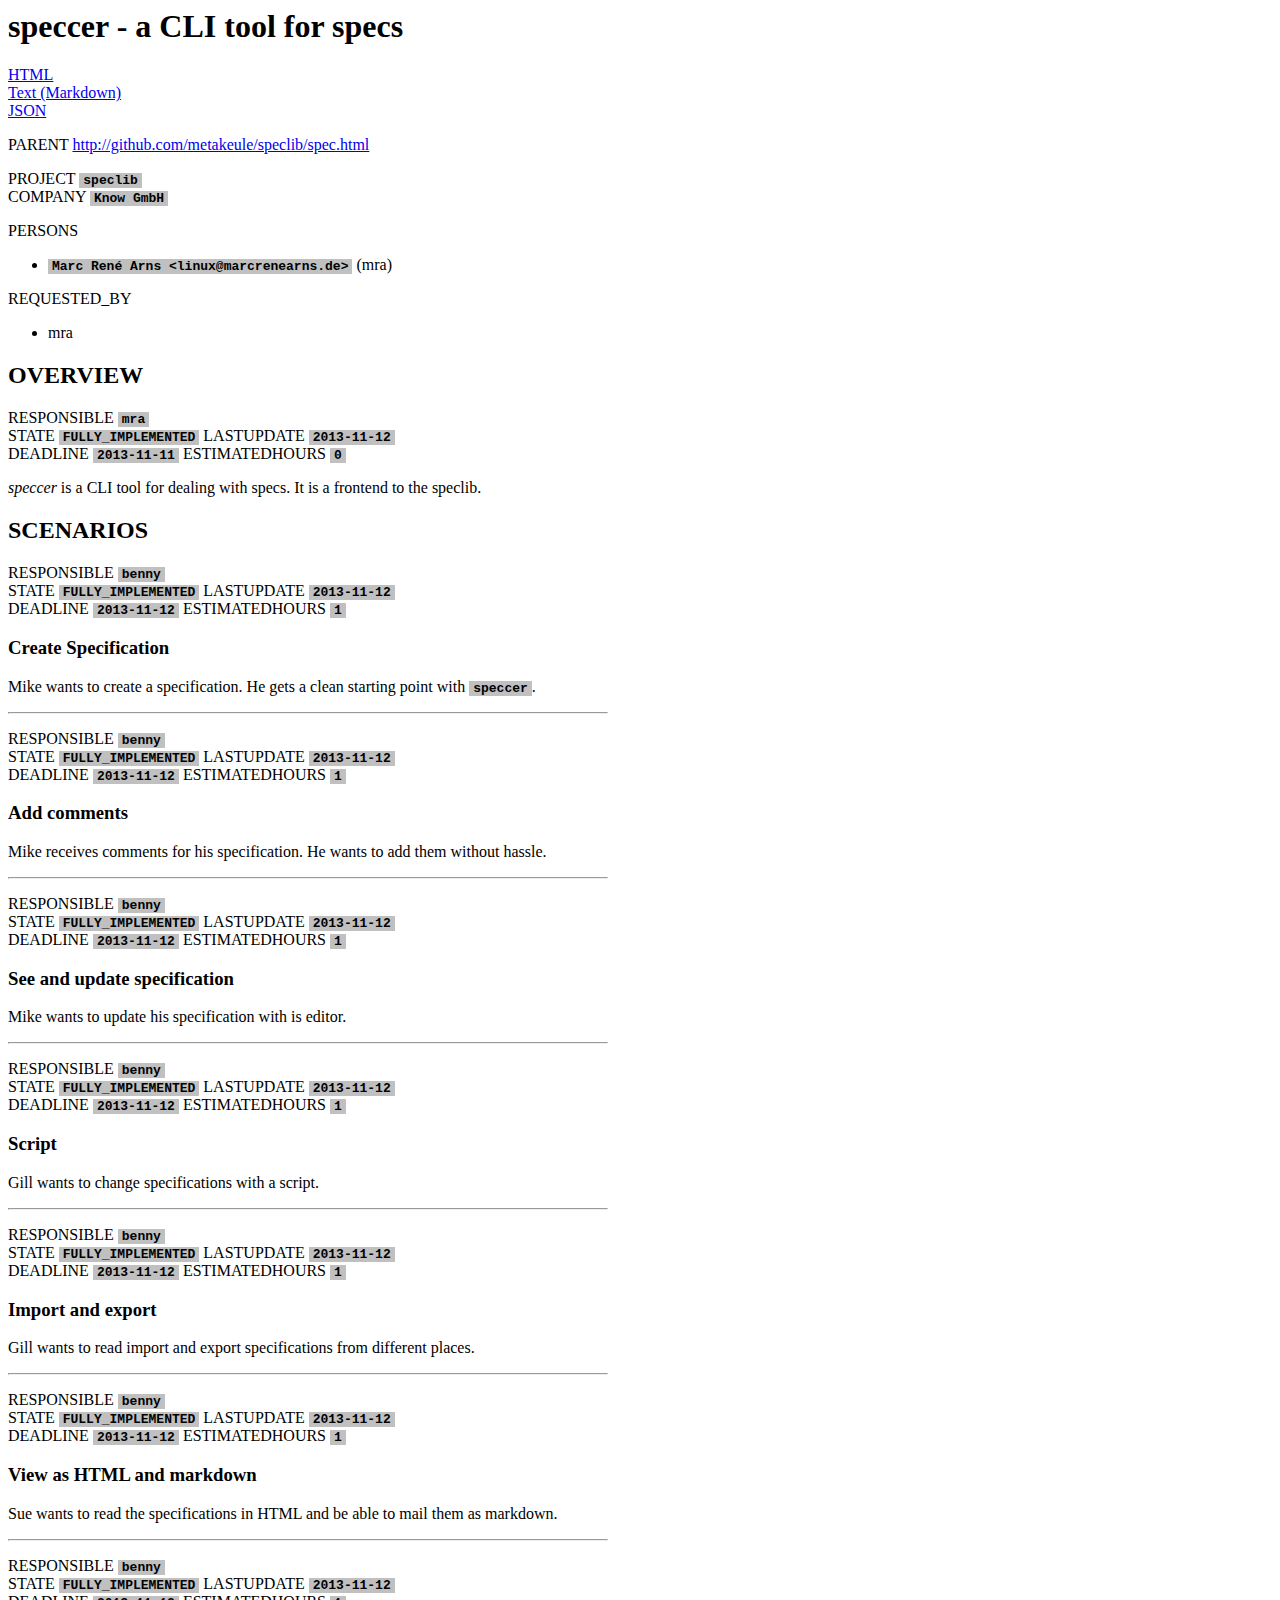
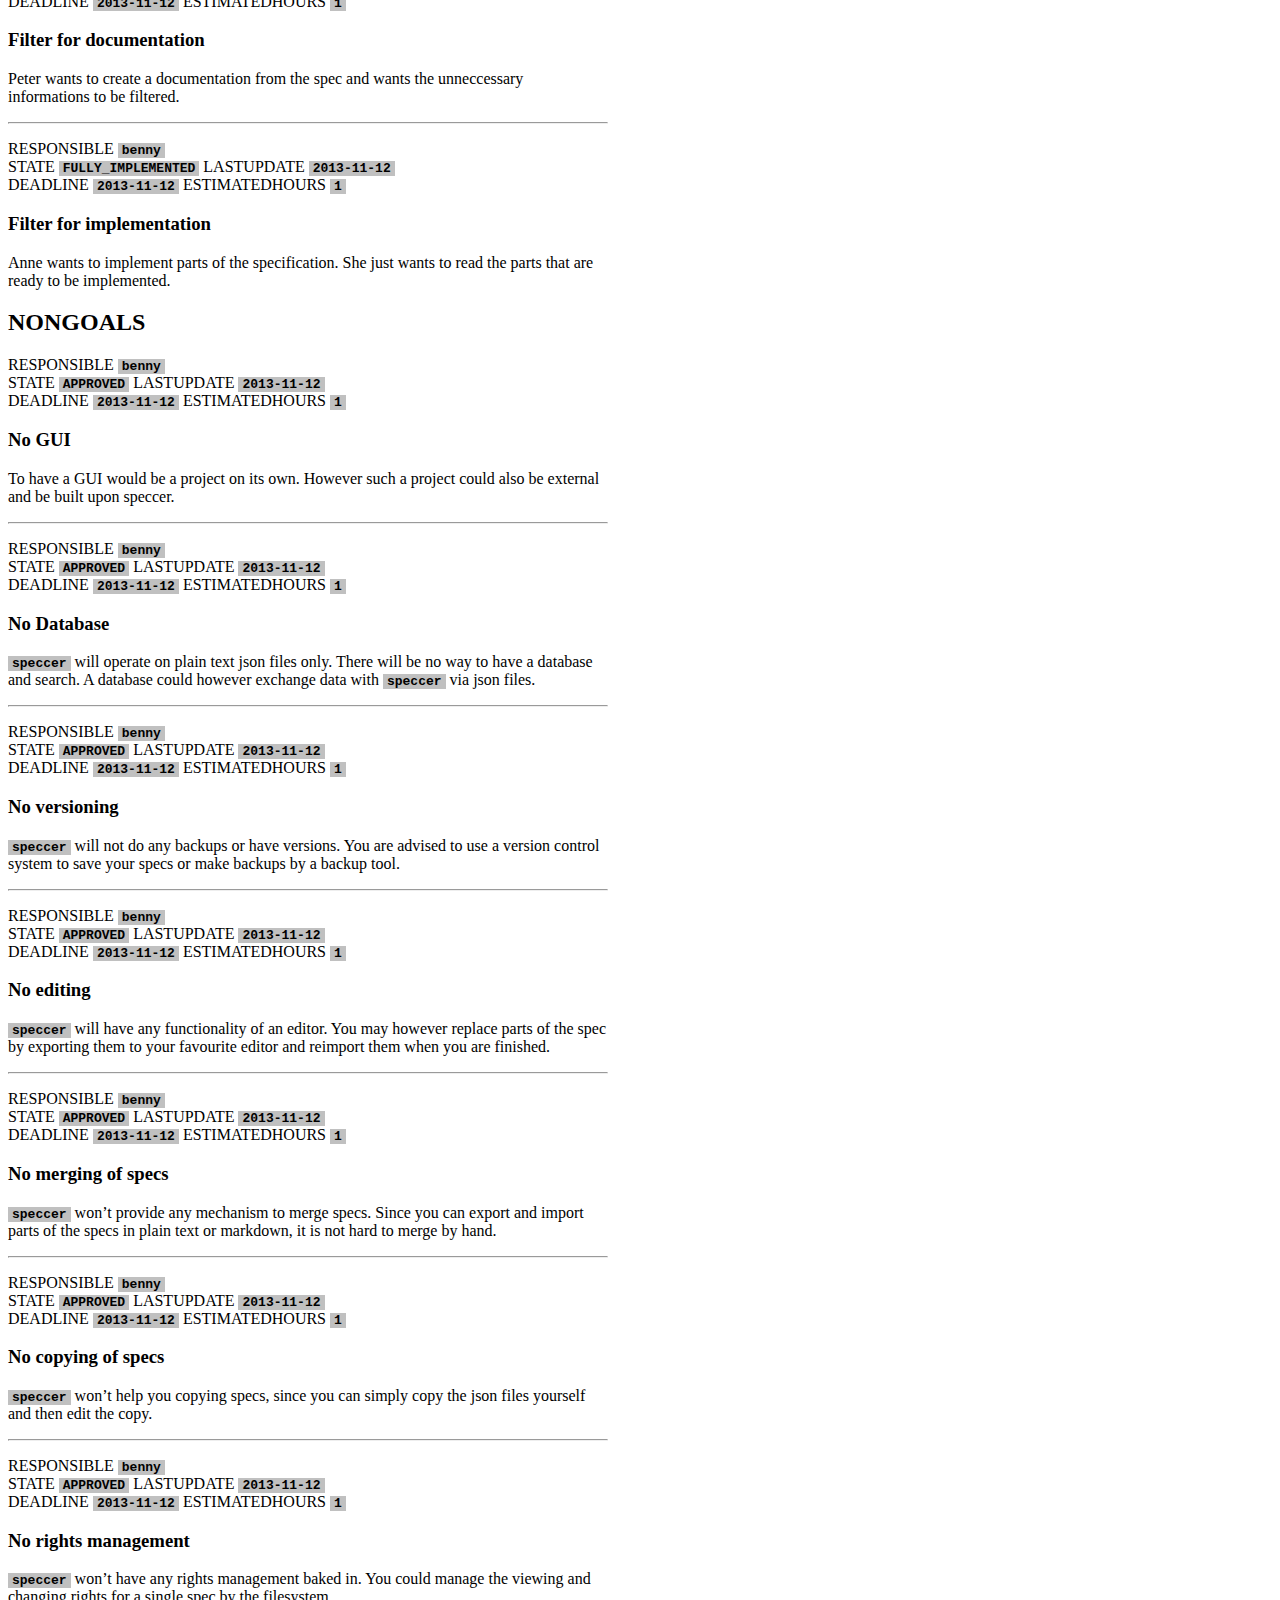
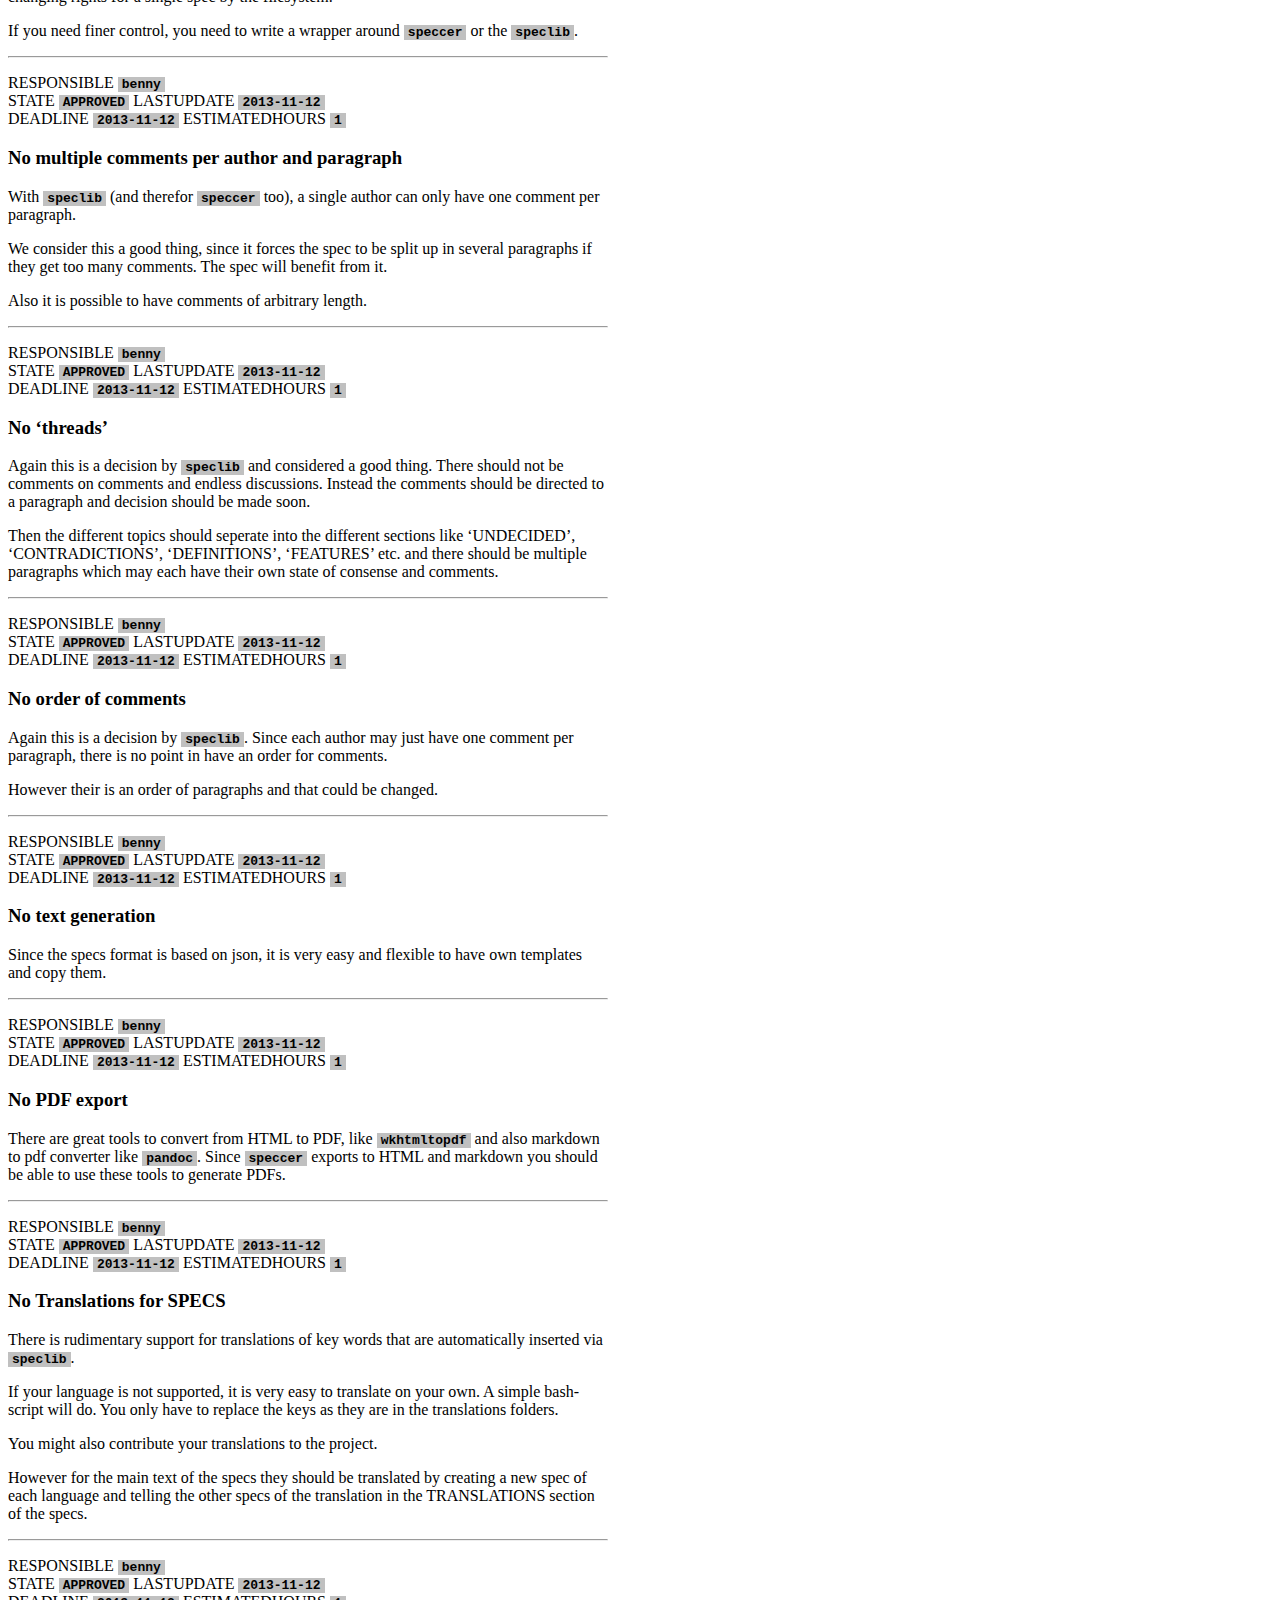
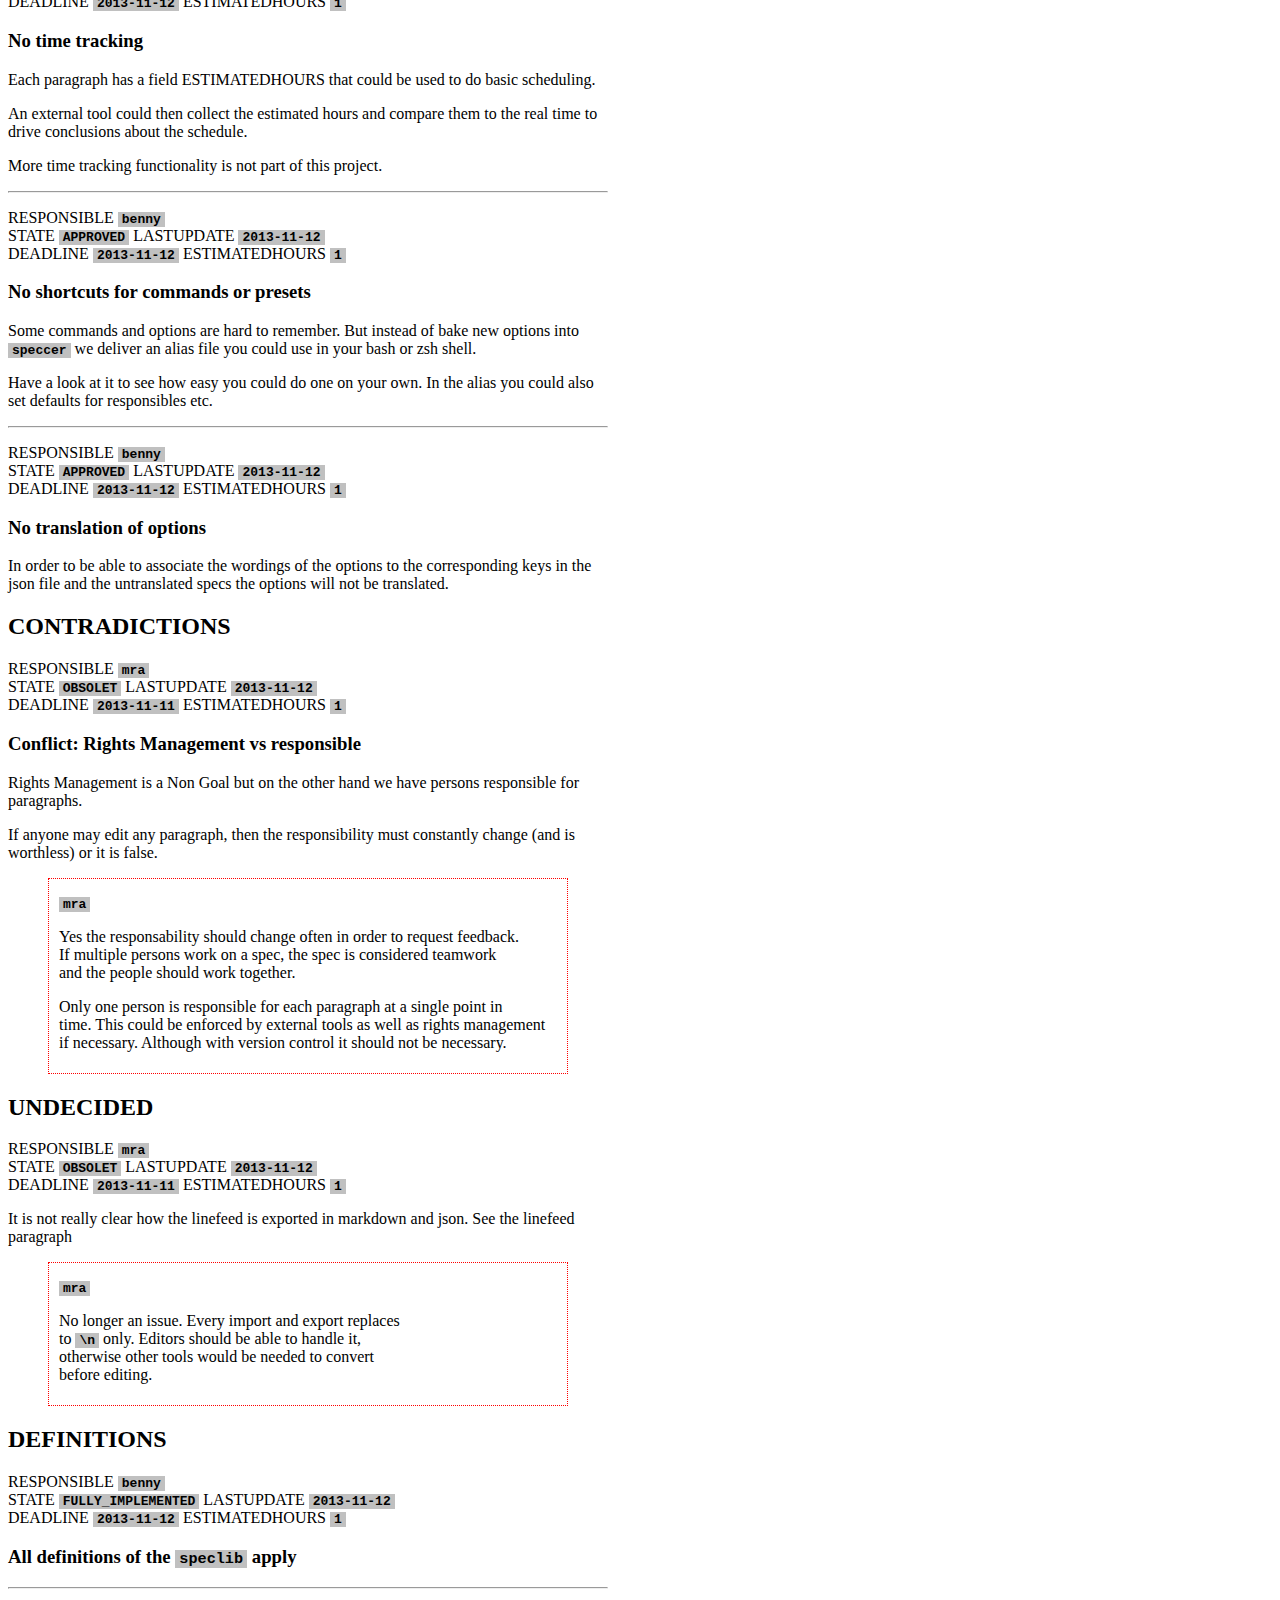
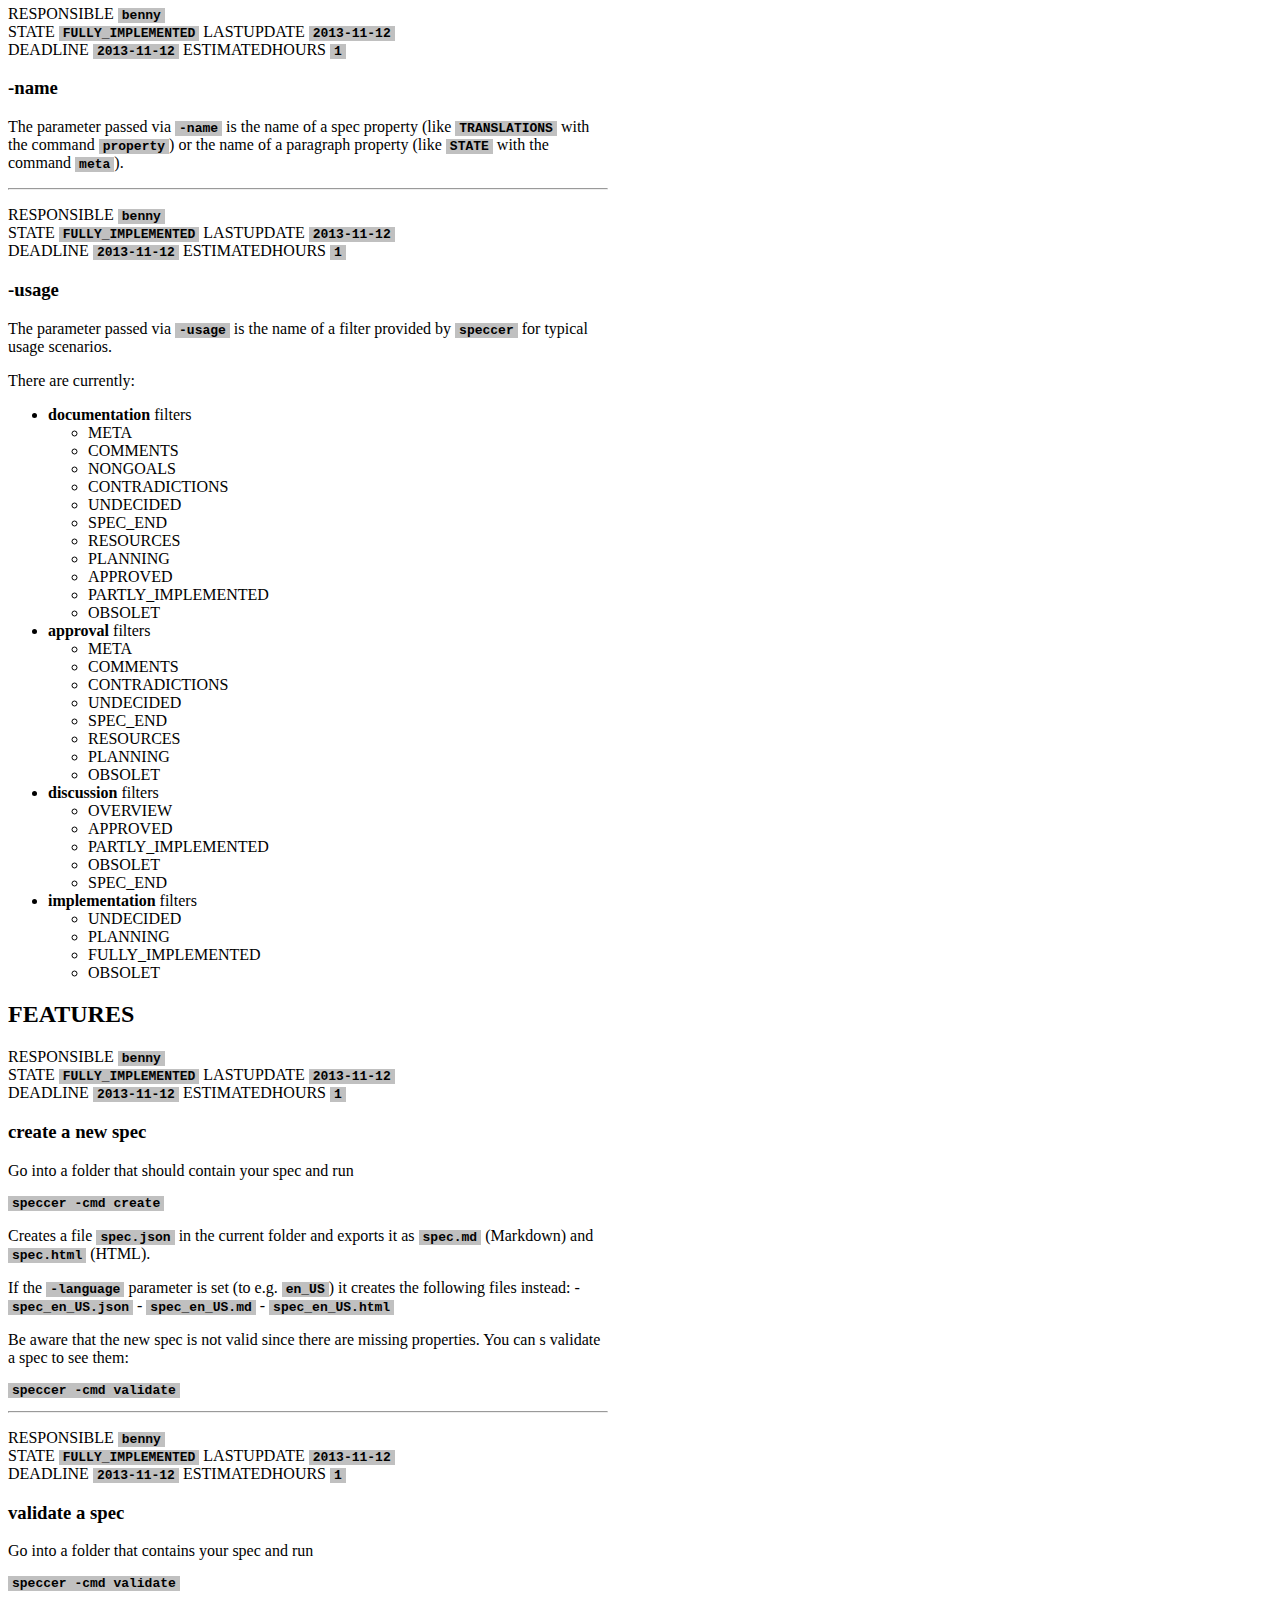
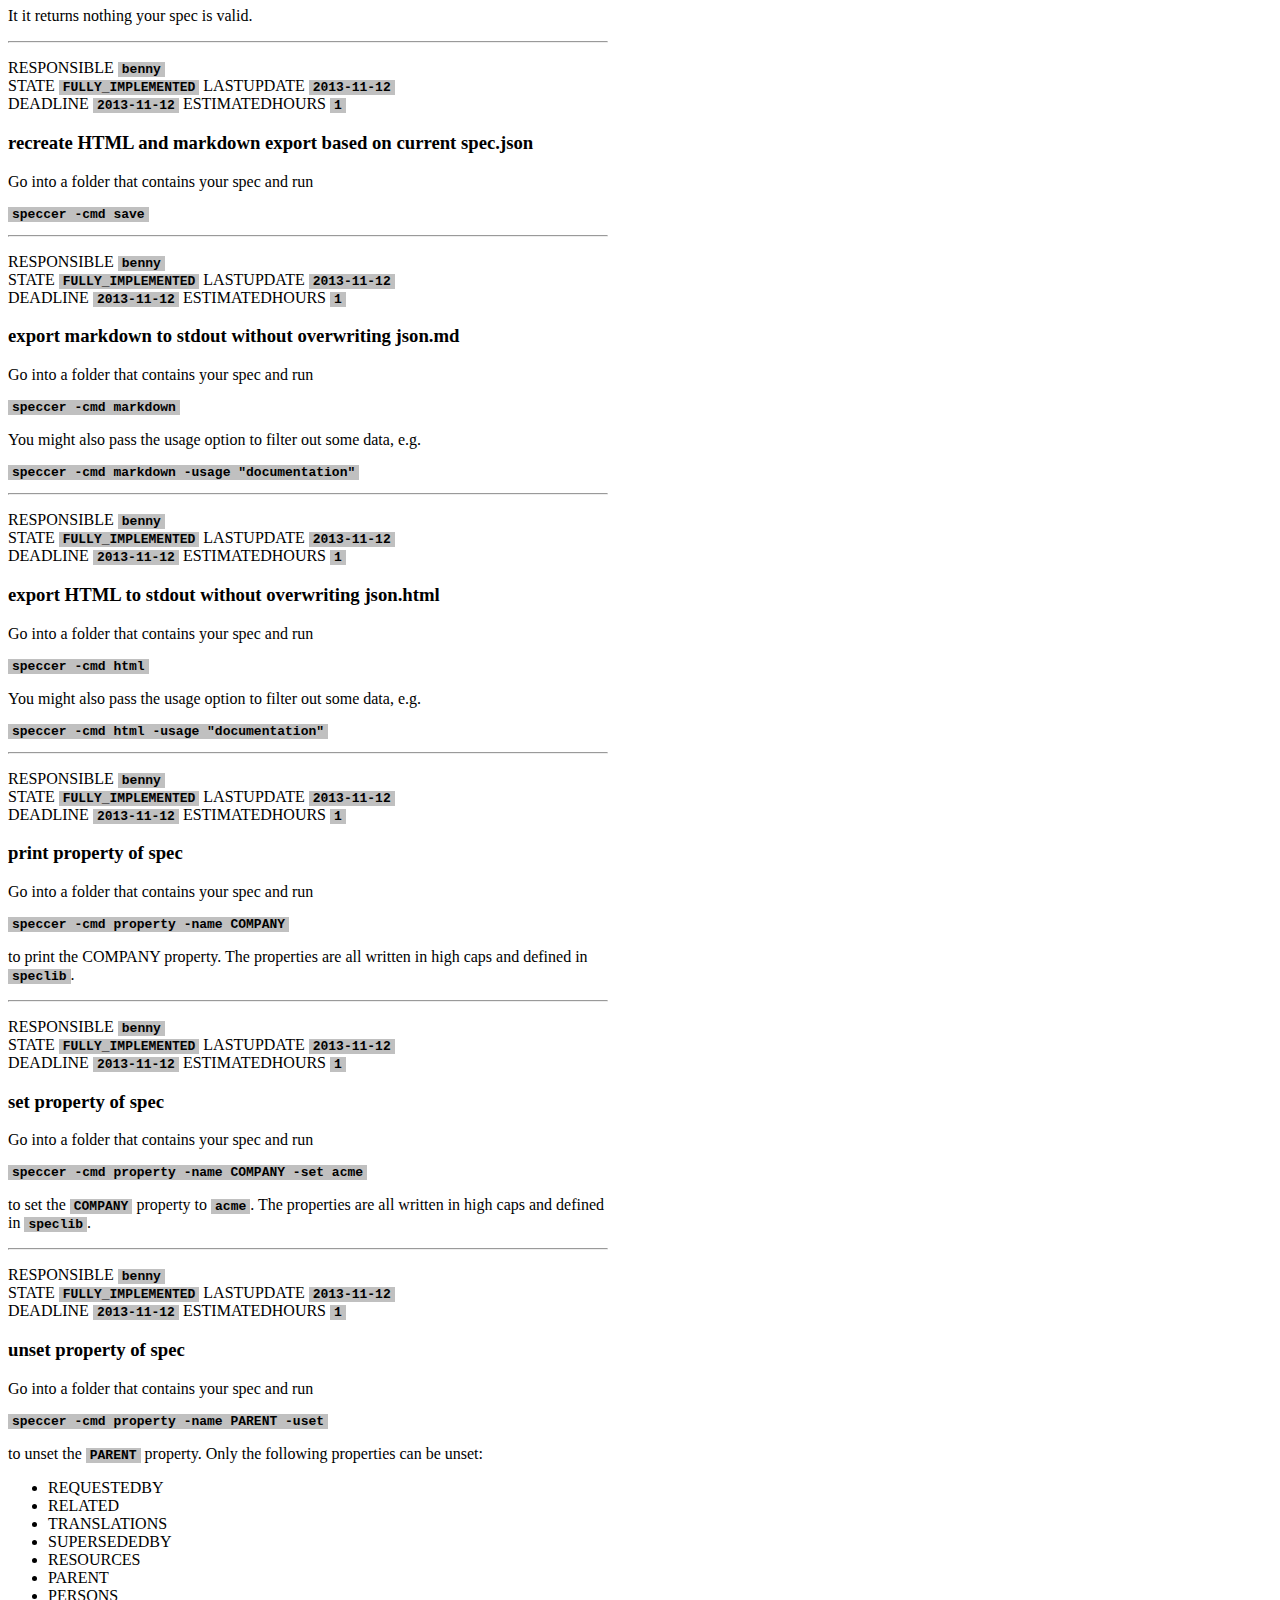
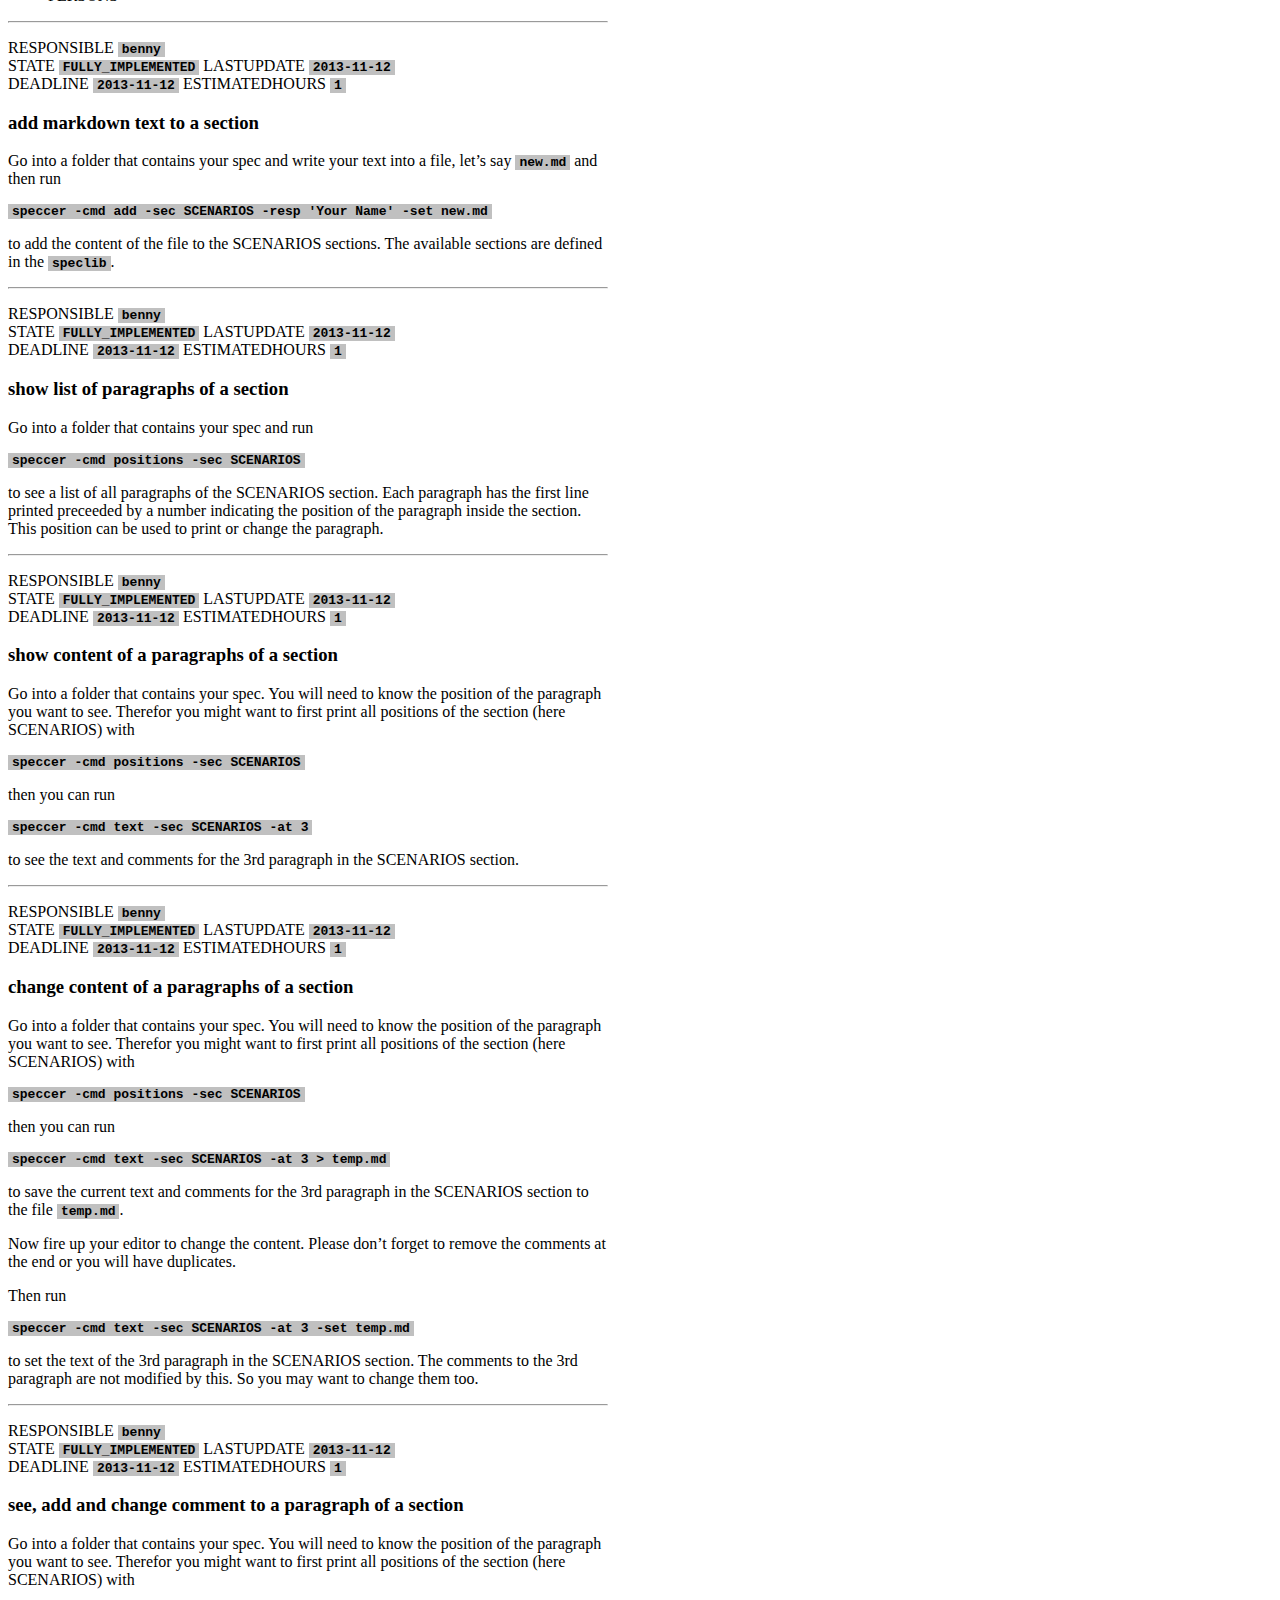
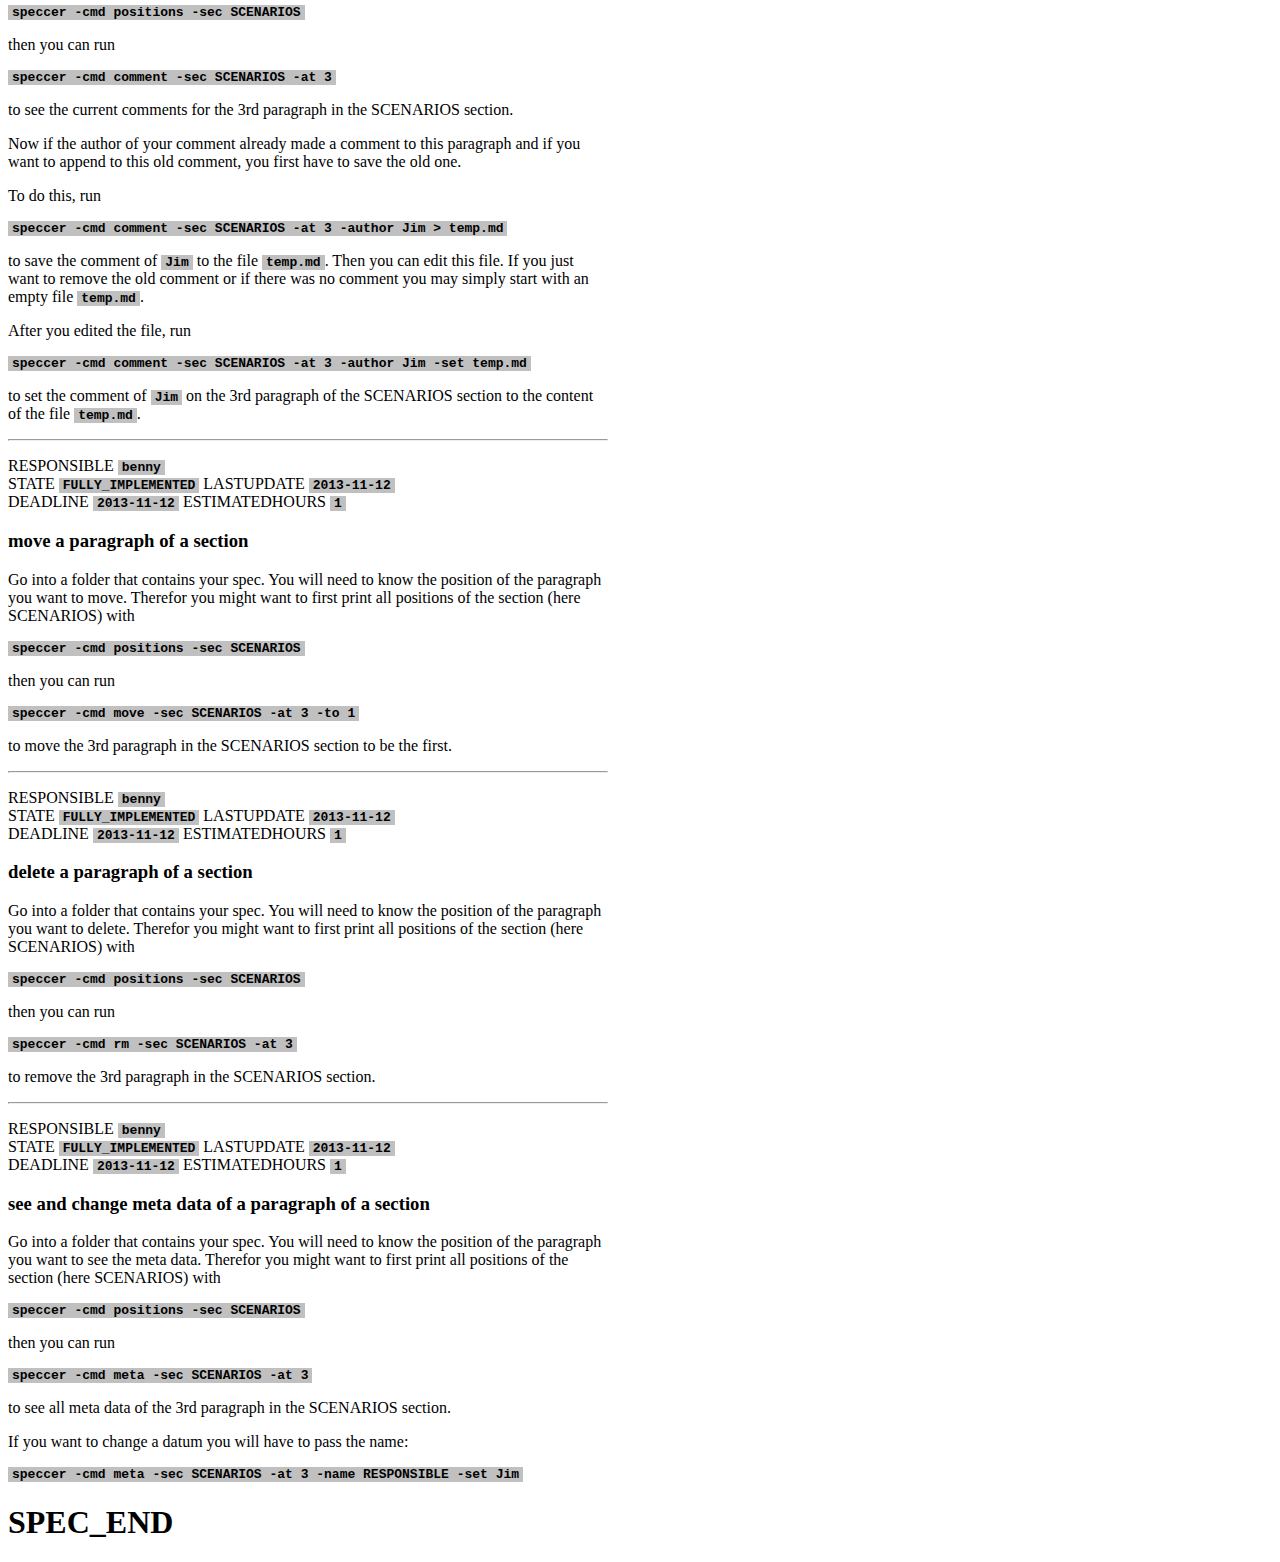
==== spec.html @ ae061327 "first try" ====
<html>
	<head>
		<meta http-equiv="Content-Type" content="text/html; charset=UTF-8" />
		<title>speccer - a CLI tool for specs | Know GmbH</title>
		<style>
.spec-project,
.spec-company,
.spec-responsible,
.spec-state,
.spec-lastupdate,
.spec-deadline,
.spec-estimated-hours {
	overflow: hidden;
	width: 500px;
}

.spec-project p,
.spec-company p,
.spec-responsible p,
.spec-state p,
.spec-lastupdate p,
.spec-deadline p,
.spec-estimated-hours p {
	display: inline-block;
	margin-left: 12px;
	margin-top: 0px;
	margin-bottom: 0px;
	background-color: gray;
	padding-left: 4px;
	padding-right: 4px;
	float: right;
	text-align: right;
}

.spec-paragraph {
	padding: 20px;
	margin-bottom: 10px;
	border: 2px solid black;
}

.spec-state-planning {
	border-color: red;
}

.spec-state-approved {
	border-color: blue;
}

.spec-state-fully_implemented {
	border-color: green;
}

.spec-state-partly_implemented {
	border-color: yellow;
}

.spec-section {
	border: 2px dashed black;
	padding: 15px;
	padding-bottom: 10px;
	margin-top: 20px;
	margin-bottom: 20px;
}

.spec-comments {
	margin-left: 40px;
	margin-right: 30px;
	padding: 5px;
	border: 1px dotted green;
}

.spec-comment-author {
	background-color: gray;
	color: white;
	text-transform: uppercase;
}

.spec-comment {
	border: 2px dotted cyan ;
	margin-bottom: 15px;
}

code {
	background-color: #c0c0c0;
	padding-left: 4px;
	padding-right: 4px;
	font-weight: bold;
}

blockquote {
	border: 1px dotted red;
	padding: 10px;
	padding-top: 2px;
	padding-bottom: 5px;
}

#main {
	width: 600px;
}

.spec-end {
	display: none;
}

.filters {
	list-style: none;
	margin: 0px;
	padding: 0px;
	overflow: hidden;
}

.filters li {
	width: 120px;
	float: left;
	margin-right: 10px;
	color: red;
}

.filters li.show {
	color: green;
}
</style>
	</head>
	<body>
		<div id="main">
		<h1>speccer - a CLI tool for specs</h1>

<p><a href="http://github.com/metakeule/speccer/spec.html">HTML</a><br />
<a href="http://github.com/metakeule/speccer/spec.md">Text (Markdown)</a><br />
<a href="http://github.com/metakeule/speccer/spec.js">JSON</a></p>

<p>PARENT <a href="http://github.com/metakeule/speclib/spec.html">http://github.com/metakeule/speclib/spec.html</a></p>

<p>PROJECT <code>speclib</code><br />
COMPANY <code>Know GmbH</code></p>

<p>PERSONS</p>

<ul>
<li><code>Marc René Arns &lt;linux@marcrenearns.de&gt;</code> (mra)<br /></li>
</ul>

<p>REQUESTED_BY</p>

<ul>
<li>mra<br /></li>
</ul>

<h2>OVERVIEW</h2>

<p>RESPONSIBLE <code>mra</code><br />
STATE <code>FULLY_IMPLEMENTED</code> LASTUPDATE <code>2013-11-12</code><br />
DEADLINE <code>2013-11-11</code> ESTIMATEDHOURS <code>0</code></p>

<p><em>speccer</em> is a CLI tool for dealing with specs.
It is a frontend to the speclib.</p>

<h2>SCENARIOS</h2>

<p>RESPONSIBLE <code>benny</code><br />
STATE <code>FULLY_IMPLEMENTED</code> LASTUPDATE <code>2013-11-12</code><br />
DEADLINE <code>2013-11-12</code> ESTIMATEDHOURS <code>1</code></p>

<h3>Create Specification</h3>

<p>Mike wants to create a specification. He gets a clean
starting point with <code>speccer</code>.</p>

<hr />

<p>RESPONSIBLE <code>benny</code><br />
STATE <code>FULLY_IMPLEMENTED</code> LASTUPDATE <code>2013-11-12</code><br />
DEADLINE <code>2013-11-12</code> ESTIMATEDHOURS <code>1</code></p>

<h3>Add comments</h3>

<p>Mike receives comments for his specification.
He wants to add them without hassle.</p>

<hr />

<p>RESPONSIBLE <code>benny</code><br />
STATE <code>FULLY_IMPLEMENTED</code> LASTUPDATE <code>2013-11-12</code><br />
DEADLINE <code>2013-11-12</code> ESTIMATEDHOURS <code>1</code></p>

<h3>See and update specification</h3>

<p>Mike wants to update his specification with is
editor.</p>

<hr />

<p>RESPONSIBLE <code>benny</code><br />
STATE <code>FULLY_IMPLEMENTED</code> LASTUPDATE <code>2013-11-12</code><br />
DEADLINE <code>2013-11-12</code> ESTIMATEDHOURS <code>1</code></p>

<h3>Script</h3>

<p>Gill wants to change specifications with a script.</p>

<hr />

<p>RESPONSIBLE <code>benny</code><br />
STATE <code>FULLY_IMPLEMENTED</code> LASTUPDATE <code>2013-11-12</code><br />
DEADLINE <code>2013-11-12</code> ESTIMATEDHOURS <code>1</code></p>

<h3>Import and export</h3>

<p>Gill wants to read import and export specifications
from different places.</p>

<hr />

<p>RESPONSIBLE <code>benny</code><br />
STATE <code>FULLY_IMPLEMENTED</code> LASTUPDATE <code>2013-11-12</code><br />
DEADLINE <code>2013-11-12</code> ESTIMATEDHOURS <code>1</code></p>

<h3>View as HTML and markdown</h3>

<p>Sue wants to read the specifications in HTML and
be able to mail them as markdown.</p>

<hr />

<p>RESPONSIBLE <code>benny</code><br />
STATE <code>FULLY_IMPLEMENTED</code> LASTUPDATE <code>2013-11-12</code><br />
DEADLINE <code>2013-11-12</code> ESTIMATEDHOURS <code>1</code></p>

<h3>Filter for documentation</h3>

<p>Peter wants to create a documentation from the spec and
wants the unneccessary informations to be filtered.</p>

<hr />

<p>RESPONSIBLE <code>benny</code><br />
STATE <code>FULLY_IMPLEMENTED</code> LASTUPDATE <code>2013-11-12</code><br />
DEADLINE <code>2013-11-12</code> ESTIMATEDHOURS <code>1</code></p>

<h3>Filter for implementation</h3>

<p>Anne wants to implement parts of the specification.
She just wants to read the parts that are ready
to be implemented.</p>

<h2>NONGOALS</h2>

<p>RESPONSIBLE <code>benny</code><br />
STATE <code>APPROVED</code> LASTUPDATE <code>2013-11-12</code><br />
DEADLINE <code>2013-11-12</code> ESTIMATEDHOURS <code>1</code></p>

<h3>No GUI</h3>

<p>To have a GUI would be a project on its own.
However such a project could also be external and be built upon speccer.</p>

<hr />

<p>RESPONSIBLE <code>benny</code><br />
STATE <code>APPROVED</code> LASTUPDATE <code>2013-11-12</code><br />
DEADLINE <code>2013-11-12</code> ESTIMATEDHOURS <code>1</code></p>

<h3>No Database</h3>

<p><code>speccer</code> will operate on plain text json files only.
There will be no way to have a database and search.
A database could however exchange data with <code>speccer</code>
via json files.</p>

<hr />

<p>RESPONSIBLE <code>benny</code><br />
STATE <code>APPROVED</code> LASTUPDATE <code>2013-11-12</code><br />
DEADLINE <code>2013-11-12</code> ESTIMATEDHOURS <code>1</code></p>

<h3>No versioning</h3>

<p><code>speccer</code> will not do any backups or have versions.
You are advised to use a version control system to save your
specs or make backups by a backup tool.</p>

<hr />

<p>RESPONSIBLE <code>benny</code><br />
STATE <code>APPROVED</code> LASTUPDATE <code>2013-11-12</code><br />
DEADLINE <code>2013-11-12</code> ESTIMATEDHOURS <code>1</code></p>

<h3>No editing</h3>

<p><code>speccer</code> will have any functionality of an editor.
You may however replace parts of the spec by exporting them
to your favourite editor and reimport them when you are finished.</p>

<hr />

<p>RESPONSIBLE <code>benny</code><br />
STATE <code>APPROVED</code> LASTUPDATE <code>2013-11-12</code><br />
DEADLINE <code>2013-11-12</code> ESTIMATEDHOURS <code>1</code></p>

<h3>No merging of specs</h3>

<p><code>speccer</code> won&rsquo;t provide any mechanism to merge specs.
Since you can export and import parts of the specs in
plain text or markdown, it is not hard to merge by hand.</p>

<hr />

<p>RESPONSIBLE <code>benny</code><br />
STATE <code>APPROVED</code> LASTUPDATE <code>2013-11-12</code><br />
DEADLINE <code>2013-11-12</code> ESTIMATEDHOURS <code>1</code></p>

<h3>No copying of specs</h3>

<p><code>speccer</code> won&rsquo;t help you copying specs, since you can simply
copy the json files yourself and then edit the copy.</p>

<hr />

<p>RESPONSIBLE <code>benny</code><br />
STATE <code>APPROVED</code> LASTUPDATE <code>2013-11-12</code><br />
DEADLINE <code>2013-11-12</code> ESTIMATEDHOURS <code>1</code></p>

<h3>No rights management</h3>

<p><code>speccer</code> won&rsquo;t have any rights management baked in.
You could manage the viewing and changing rights for
a single spec by the filesystem.</p>

<p>If you need finer control, you need to write a wrapper
around <code>speccer</code> or the <code>speclib</code>.</p>

<hr />

<p>RESPONSIBLE <code>benny</code><br />
STATE <code>APPROVED</code> LASTUPDATE <code>2013-11-12</code><br />
DEADLINE <code>2013-11-12</code> ESTIMATEDHOURS <code>1</code></p>

<h3>No multiple comments per author and paragraph</h3>

<p>With <code>speclib</code> (and therefor <code>speccer</code> too),
a single author can only have one comment per paragraph.</p>

<p>We consider this a good thing, since it forces the spec
to be split up in several paragraphs if they get too many
comments. The spec will benefit from it.</p>

<p>Also it is possible to have comments of arbitrary length.</p>

<hr />

<p>RESPONSIBLE <code>benny</code><br />
STATE <code>APPROVED</code> LASTUPDATE <code>2013-11-12</code><br />
DEADLINE <code>2013-11-12</code> ESTIMATEDHOURS <code>1</code></p>

<h3>No &lsquo;threads&rsquo;</h3>

<p>Again this is a decision by <code>speclib</code> and considered a good
thing. There should not be comments on comments and endless
discussions. Instead the comments should be directed to a
paragraph and decision should be made soon.</p>

<p>Then the different topics should seperate into the different
sections like &lsquo;UNDECIDED&rsquo;, &lsquo;CONTRADICTIONS&rsquo;, &lsquo;DEFINITIONS&rsquo;,
&lsquo;FEATURES&rsquo; etc. and there should be multiple paragraphs
which may each have their own state of consense and comments.</p>

<hr />

<p>RESPONSIBLE <code>benny</code><br />
STATE <code>APPROVED</code> LASTUPDATE <code>2013-11-12</code><br />
DEADLINE <code>2013-11-12</code> ESTIMATEDHOURS <code>1</code></p>

<h3>No order of comments</h3>

<p>Again this is a decision by <code>speclib</code>.
Since each author may just have one comment per paragraph,
there is no point in have an order for comments.</p>

<p>However their is an order of paragraphs and that could
be changed.</p>

<hr />

<p>RESPONSIBLE <code>benny</code><br />
STATE <code>APPROVED</code> LASTUPDATE <code>2013-11-12</code><br />
DEADLINE <code>2013-11-12</code> ESTIMATEDHOURS <code>1</code></p>

<h3>No text generation</h3>

<p>Since the specs format is based on json, it is very easy
and flexible to have own templates and copy them.</p>

<hr />

<p>RESPONSIBLE <code>benny</code><br />
STATE <code>APPROVED</code> LASTUPDATE <code>2013-11-12</code><br />
DEADLINE <code>2013-11-12</code> ESTIMATEDHOURS <code>1</code></p>

<h3>No PDF export</h3>

<p>There are great tools to convert from HTML to PDF, like <code>wkhtmltopdf</code> and
also markdown to pdf converter like <code>pandoc</code>. Since <code>speccer</code> exports
to HTML and markdown you should be able to use these tools to generate
PDFs.</p>

<hr />

<p>RESPONSIBLE <code>benny</code><br />
STATE <code>APPROVED</code> LASTUPDATE <code>2013-11-12</code><br />
DEADLINE <code>2013-11-12</code> ESTIMATEDHOURS <code>1</code></p>

<h3>No Translations for SPECS</h3>

<p>There is rudimentary support for translations of key words that
are automatically inserted via <code>speclib</code>.</p>

<p>If your language is not supported, it is very easy to translate
on your own. A simple bash-script will do. You only have to
replace the keys as they are in the translations folders.</p>

<p>You might also contribute your translations to the project.</p>

<p>However for the main text of the specs they should be translated
by creating a new spec of each language and telling the other
specs of the translation in the TRANSLATIONS section of the specs.</p>

<hr />

<p>RESPONSIBLE <code>benny</code><br />
STATE <code>APPROVED</code> LASTUPDATE <code>2013-11-12</code><br />
DEADLINE <code>2013-11-12</code> ESTIMATEDHOURS <code>1</code></p>

<h3>No time tracking</h3>

<p>Each paragraph has a field ESTIMATEDHOURS that could be used to
do basic scheduling.</p>

<p>An external tool could then collect the estimated hours and compare
them to the real time to drive conclusions about the schedule.</p>

<p>More time tracking functionality is not part of this project.</p>

<hr />

<p>RESPONSIBLE <code>benny</code><br />
STATE <code>APPROVED</code> LASTUPDATE <code>2013-11-12</code><br />
DEADLINE <code>2013-11-12</code> ESTIMATEDHOURS <code>1</code></p>

<h3>No shortcuts for commands or presets</h3>

<p>Some commands and options are hard to remember.
But instead of bake new options into <code>speccer</code> we
deliver an alias file you could use in your bash or zsh shell.</p>

<p>Have a look at it to see how easy you could do one on your own.
In the alias you could also set defaults for responsibles etc.</p>

<hr />

<p>RESPONSIBLE <code>benny</code><br />
STATE <code>APPROVED</code> LASTUPDATE <code>2013-11-12</code><br />
DEADLINE <code>2013-11-12</code> ESTIMATEDHOURS <code>1</code></p>

<h3>No translation of options</h3>

<p>In order to be able to associate the wordings of the options
to the corresponding keys in the json file and the untranslated
specs the options will not be translated.</p>

<h2>CONTRADICTIONS</h2>

<p>RESPONSIBLE <code>mra</code><br />
STATE <code>OBSOLET</code> LASTUPDATE <code>2013-11-12</code><br />
DEADLINE <code>2013-11-11</code> ESTIMATEDHOURS <code>1</code></p>

<h3>Conflict: Rights Management vs responsible</h3>

<p>Rights Management is a Non Goal but on the other hand we have
persons responsible for paragraphs.</p>

<p>If anyone may edit any paragraph, then the responsibility
must constantly change (and is worthless) or it is false.</p>

<blockquote>
<p><code>mra</code></p>

<p>Yes the responsability should change often in order to request feedback.<br />
If multiple persons work on a spec, the spec is considered teamwork<br />
and the people should work together.</p>

<p>Only one person is responsible for each paragraph at a single point in<br />
time. This could be enforced by external tools as well as rights management<br />
if necessary. Although with version control it should not be necessary.</p>
</blockquote>

<h2>UNDECIDED</h2>

<p>RESPONSIBLE <code>mra</code><br />
STATE <code>OBSOLET</code> LASTUPDATE <code>2013-11-12</code><br />
DEADLINE <code>2013-11-11</code> ESTIMATEDHOURS <code>1</code></p>

<p>It is not really clear how the linefeed is
exported in markdown and json.
See the linefeed paragraph</p>

<blockquote>
<p><code>mra</code></p>

<p>No longer an issue. Every import and export replaces<br />
to <code>\n</code> only. Editors should be able to handle it,<br />
otherwise other tools would be needed to convert<br />
before editing.</p>
</blockquote>

<h2>DEFINITIONS</h2>

<p>RESPONSIBLE <code>benny</code><br />
STATE <code>FULLY_IMPLEMENTED</code> LASTUPDATE <code>2013-11-12</code><br />
DEADLINE <code>2013-11-12</code> ESTIMATEDHOURS <code>1</code></p>

<h3>All definitions of the <code>speclib</code> apply</h3>

<hr />

<p>RESPONSIBLE <code>benny</code><br />
STATE <code>FULLY_IMPLEMENTED</code> LASTUPDATE <code>2013-11-12</code><br />
DEADLINE <code>2013-11-12</code> ESTIMATEDHOURS <code>1</code></p>

<h3>-name</h3>

<p>The parameter passed via <code>-name</code> is the name of a spec property (like
<code>TRANSLATIONS</code> with the command <code>property</code>) or the name of a paragraph
property (like <code>STATE</code> with the command <code>meta</code>).</p>

<hr />

<p>RESPONSIBLE <code>benny</code><br />
STATE <code>FULLY_IMPLEMENTED</code> LASTUPDATE <code>2013-11-12</code><br />
DEADLINE <code>2013-11-12</code> ESTIMATEDHOURS <code>1</code></p>

<h3>-usage</h3>

<p>The parameter passed via <code>-usage</code> is the name of a filter provided by
<code>speccer</code> for typical usage scenarios.</p>

<p>There are currently:</p>

<ul>
<li><strong>documentation</strong> filters

<ul>
<li>META</li>
<li>COMMENTS</li>
<li>NONGOALS</li>
<li>CONTRADICTIONS</li>
<li>UNDECIDED</li>
<li>SPEC_END</li>
<li>RESOURCES</li>
<li>PLANNING</li>
<li>APPROVED</li>
<li>PARTLY_IMPLEMENTED</li>
<li>OBSOLET</li>
</ul></li>
<li><strong>approval</strong> filters

<ul>
<li>META</li>
<li>COMMENTS</li>
<li>CONTRADICTIONS</li>
<li>UNDECIDED</li>
<li>SPEC_END</li>
<li>RESOURCES</li>
<li>PLANNING</li>
<li>OBSOLET</li>
</ul></li>
<li><strong>discussion</strong> filters

<ul>
<li>OVERVIEW</li>
<li>APPROVED</li>
<li>PARTLY_IMPLEMENTED</li>
<li>OBSOLET</li>
<li>SPEC_END</li>
</ul></li>
<li><strong>implementation</strong> filters

<ul>
<li>UNDECIDED</li>
<li>PLANNING</li>
<li>FULLY_IMPLEMENTED</li>
<li>OBSOLET</li>
</ul></li>
</ul>

<h2>FEATURES</h2>

<p>RESPONSIBLE <code>benny</code><br />
STATE <code>FULLY_IMPLEMENTED</code> LASTUPDATE <code>2013-11-12</code><br />
DEADLINE <code>2013-11-12</code> ESTIMATEDHOURS <code>1</code></p>

<h3>create a new spec</h3>

<p>Go into a folder that should contain your spec and run</p>

<pre><code>speccer -cmd create
</code></pre>

<p>Creates a file <code>spec.json</code> in the current folder and exports it
as <code>spec.md</code> (Markdown) and <code>spec.html</code> (HTML).</p>

<p>If the <code>-language</code> parameter is set (to e.g. <code>en_US</code>) it creates
the following files instead:
- <code>spec_en_US.json</code>
- <code>spec_en_US.md</code>
- <code>spec_en_US.html</code></p>

<p>Be aware that the new spec is not valid since there are missing
properties. You can s validate a spec to see them:</p>

<pre><code>speccer -cmd validate
</code></pre>

<hr />

<p>RESPONSIBLE <code>benny</code><br />
STATE <code>FULLY_IMPLEMENTED</code> LASTUPDATE <code>2013-11-12</code><br />
DEADLINE <code>2013-11-12</code> ESTIMATEDHOURS <code>1</code></p>

<h3>validate a spec</h3>

<p>Go into a folder that contains your spec and run</p>

<pre><code>speccer -cmd validate
</code></pre>

<p>It it returns nothing your spec is valid.</p>

<hr />

<p>RESPONSIBLE <code>benny</code><br />
STATE <code>FULLY_IMPLEMENTED</code> LASTUPDATE <code>2013-11-12</code><br />
DEADLINE <code>2013-11-12</code> ESTIMATEDHOURS <code>1</code></p>

<h3>recreate HTML and markdown export based on current spec.json</h3>

<p>Go into a folder that contains your spec and run</p>

<pre><code>speccer -cmd save
</code></pre>

<hr />

<p>RESPONSIBLE <code>benny</code><br />
STATE <code>FULLY_IMPLEMENTED</code> LASTUPDATE <code>2013-11-12</code><br />
DEADLINE <code>2013-11-12</code> ESTIMATEDHOURS <code>1</code></p>

<h3>export markdown to stdout without overwriting json.md</h3>

<p>Go into a folder that contains your spec and run</p>

<pre><code>speccer -cmd markdown
</code></pre>

<p>You might also pass the usage option to filter out some data, e.g.</p>

<pre><code>speccer -cmd markdown -usage &quot;documentation&quot;
</code></pre>

<hr />

<p>RESPONSIBLE <code>benny</code><br />
STATE <code>FULLY_IMPLEMENTED</code> LASTUPDATE <code>2013-11-12</code><br />
DEADLINE <code>2013-11-12</code> ESTIMATEDHOURS <code>1</code></p>

<h3>export HTML to stdout without overwriting json.html</h3>

<p>Go into a folder that contains your spec and run</p>

<pre><code>speccer -cmd html
</code></pre>

<p>You might also pass the usage option to filter out some data, e.g.</p>

<pre><code>speccer -cmd html -usage &quot;documentation&quot;
</code></pre>

<hr />

<p>RESPONSIBLE <code>benny</code><br />
STATE <code>FULLY_IMPLEMENTED</code> LASTUPDATE <code>2013-11-12</code><br />
DEADLINE <code>2013-11-12</code> ESTIMATEDHOURS <code>1</code></p>

<h3>print property of spec</h3>

<p>Go into a folder that contains your spec and run</p>

<pre><code>speccer -cmd property -name COMPANY
</code></pre>

<p>to print the COMPANY property. The properties are
all written in high caps and defined in <code>speclib</code>.</p>

<hr />

<p>RESPONSIBLE <code>benny</code><br />
STATE <code>FULLY_IMPLEMENTED</code> LASTUPDATE <code>2013-11-12</code><br />
DEADLINE <code>2013-11-12</code> ESTIMATEDHOURS <code>1</code></p>

<h3>set property of spec</h3>

<p>Go into a folder that contains your spec and run</p>

<pre><code>speccer -cmd property -name COMPANY -set acme
</code></pre>

<p>to set the <code>COMPANY</code> property to <code>acme</code>. The properties are
all written in high caps and defined in <code>speclib</code>.</p>

<hr />

<p>RESPONSIBLE <code>benny</code><br />
STATE <code>FULLY_IMPLEMENTED</code> LASTUPDATE <code>2013-11-12</code><br />
DEADLINE <code>2013-11-12</code> ESTIMATEDHOURS <code>1</code></p>

<h3>unset property of spec</h3>

<p>Go into a folder that contains your spec and run</p>

<pre><code>speccer -cmd property -name PARENT -uset
</code></pre>

<p>to unset the <code>PARENT</code> property. Only the following properties can
be unset:</p>

<ul>
<li>REQUESTEDBY</li>
<li>RELATED</li>
<li>TRANSLATIONS</li>
<li>SUPERSEDEDBY</li>
<li>RESOURCES</li>
<li>PARENT</li>
<li>PERSONS</li>
</ul>

<hr />

<p>RESPONSIBLE <code>benny</code><br />
STATE <code>FULLY_IMPLEMENTED</code> LASTUPDATE <code>2013-11-12</code><br />
DEADLINE <code>2013-11-12</code> ESTIMATEDHOURS <code>1</code></p>

<h3>add markdown text to a section</h3>

<p>Go into a folder that contains your spec and write your text
into a file, let&rsquo;s say <code>new.md</code> and then run</p>

<pre><code>speccer -cmd add -sec SCENARIOS -resp 'Your Name' -set new.md
</code></pre>

<p>to add the content of the file to the SCENARIOS sections.
The available sections are defined in the <code>speclib</code>.</p>

<hr />

<p>RESPONSIBLE <code>benny</code><br />
STATE <code>FULLY_IMPLEMENTED</code> LASTUPDATE <code>2013-11-12</code><br />
DEADLINE <code>2013-11-12</code> ESTIMATEDHOURS <code>1</code></p>

<h3>show list of paragraphs of a section</h3>

<p>Go into a folder that contains your spec and run</p>

<pre><code>speccer -cmd positions -sec SCENARIOS
</code></pre>

<p>to see a list of all paragraphs of the SCENARIOS section.
Each paragraph has the first line printed preceeded by
a number indicating the position of the paragraph inside
the section. This position can be used to print or change
the paragraph.</p>

<hr />

<p>RESPONSIBLE <code>benny</code><br />
STATE <code>FULLY_IMPLEMENTED</code> LASTUPDATE <code>2013-11-12</code><br />
DEADLINE <code>2013-11-12</code> ESTIMATEDHOURS <code>1</code></p>

<h3>show content of a paragraphs of a section</h3>

<p>Go into a folder that contains your spec.
You will need to know the position of the paragraph
you want to see. Therefor you might want to first
print all positions of the section (here SCENARIOS)
with</p>

<pre><code>speccer -cmd positions -sec SCENARIOS
</code></pre>

<p>then you can run</p>

<pre><code>speccer -cmd text -sec SCENARIOS -at 3
</code></pre>

<p>to see the text and comments for the 3rd paragraph in the
SCENARIOS section.</p>

<hr />

<p>RESPONSIBLE <code>benny</code><br />
STATE <code>FULLY_IMPLEMENTED</code> LASTUPDATE <code>2013-11-12</code><br />
DEADLINE <code>2013-11-12</code> ESTIMATEDHOURS <code>1</code></p>

<h3>change content of a paragraphs of a section</h3>

<p>Go into a folder that contains your spec.
You will need to know the position of the paragraph
you want to see. Therefor you might want to first
print all positions of the section (here SCENARIOS)
with</p>

<pre><code>speccer -cmd positions -sec SCENARIOS
</code></pre>

<p>then you can run</p>

<pre><code>speccer -cmd text -sec SCENARIOS -at 3 &gt; temp.md
</code></pre>

<p>to save the current text and comments for the 3rd paragraph in the
SCENARIOS section to the file <code>temp.md</code>.</p>

<p>Now fire up your editor to change the content. Please don&rsquo;t forget to
remove the comments at the end or you will have duplicates.</p>

<p>Then run</p>

<pre><code>speccer -cmd text -sec SCENARIOS -at 3 -set temp.md
</code></pre>

<p>to set the text of the 3rd paragraph in the SCENARIOS section.
The comments to the 3rd paragraph are not modified by this.
So you may want to change them too.</p>

<hr />

<p>RESPONSIBLE <code>benny</code><br />
STATE <code>FULLY_IMPLEMENTED</code> LASTUPDATE <code>2013-11-12</code><br />
DEADLINE <code>2013-11-12</code> ESTIMATEDHOURS <code>1</code></p>

<h3>see, add and change comment to a paragraph of a section</h3>

<p>Go into a folder that contains your spec.
You will need to know the position of the paragraph
you want to see. Therefor you might want to first
print all positions of the section (here SCENARIOS)
with</p>

<pre><code>speccer -cmd positions -sec SCENARIOS
</code></pre>

<p>then you can run</p>

<pre><code>speccer -cmd comment -sec SCENARIOS -at 3
</code></pre>

<p>to see the current comments for the 3rd paragraph in the
SCENARIOS section.</p>

<p>Now if the author of your comment already made a comment to
this paragraph and if you want to append to this old comment,
you first have to save the old one.</p>

<p>To do this, run</p>

<pre><code>speccer -cmd comment -sec SCENARIOS -at 3 -author Jim &gt; temp.md
</code></pre>

<p>to save the comment of <code>Jim</code> to the file <code>temp.md</code>. Then you can edit this
file. If you just want to remove the old comment or if there was no
comment you may simply start with an empty file <code>temp.md</code>.</p>

<p>After you edited the file, run</p>

<pre><code>speccer -cmd comment -sec SCENARIOS -at 3 -author Jim -set temp.md
</code></pre>

<p>to set the comment of <code>Jim</code> on the 3rd paragraph of the SCENARIOS section
to the content of the file <code>temp.md</code>.</p>

<hr />

<p>RESPONSIBLE <code>benny</code><br />
STATE <code>FULLY_IMPLEMENTED</code> LASTUPDATE <code>2013-11-12</code><br />
DEADLINE <code>2013-11-12</code> ESTIMATEDHOURS <code>1</code></p>

<h3>move a paragraph of a section</h3>

<p>Go into a folder that contains your spec.
You will need to know the position of the paragraph
you want to move. Therefor you might want to first
print all positions of the section (here SCENARIOS)
with</p>

<pre><code>speccer -cmd positions -sec SCENARIOS
</code></pre>

<p>then you can run</p>

<pre><code>speccer -cmd move -sec SCENARIOS -at 3 -to 1
</code></pre>

<p>to move the 3rd paragraph in the SCENARIOS section to be the first.</p>

<hr />

<p>RESPONSIBLE <code>benny</code><br />
STATE <code>FULLY_IMPLEMENTED</code> LASTUPDATE <code>2013-11-12</code><br />
DEADLINE <code>2013-11-12</code> ESTIMATEDHOURS <code>1</code></p>

<h3>delete a paragraph of a section</h3>

<p>Go into a folder that contains your spec.
You will need to know the position of the paragraph
you want to delete. Therefor you might want to first
print all positions of the section (here SCENARIOS)
with</p>

<pre><code>speccer -cmd positions -sec SCENARIOS
</code></pre>

<p>then you can run</p>

<pre><code>speccer -cmd rm -sec SCENARIOS -at 3
</code></pre>

<p>to remove the 3rd paragraph in the SCENARIOS section.</p>

<hr />

<p>RESPONSIBLE <code>benny</code><br />
STATE <code>FULLY_IMPLEMENTED</code> LASTUPDATE <code>2013-11-12</code><br />
DEADLINE <code>2013-11-12</code> ESTIMATEDHOURS <code>1</code></p>

<h3>see and change meta data of a paragraph of a section</h3>

<p>Go into a folder that contains your spec.
You will need to know the position of the paragraph
you want to see the meta data. Therefor you might want to first
print all positions of the section (here SCENARIOS)
with</p>

<pre><code>speccer -cmd positions -sec SCENARIOS
</code></pre>

<p>then you can run</p>

<pre><code>speccer -cmd meta -sec SCENARIOS -at 3
</code></pre>

<p>to see all meta data of the 3rd paragraph in the SCENARIOS section.</p>

<p>If you want to change a datum you will have to pass the name:</p>

<pre><code>speccer -cmd meta -sec SCENARIOS -at 3 -name RESPONSIBLE -set Jim
</code></pre>

<h1>SPEC_END</h1>

		</div>
	</body>
</html>
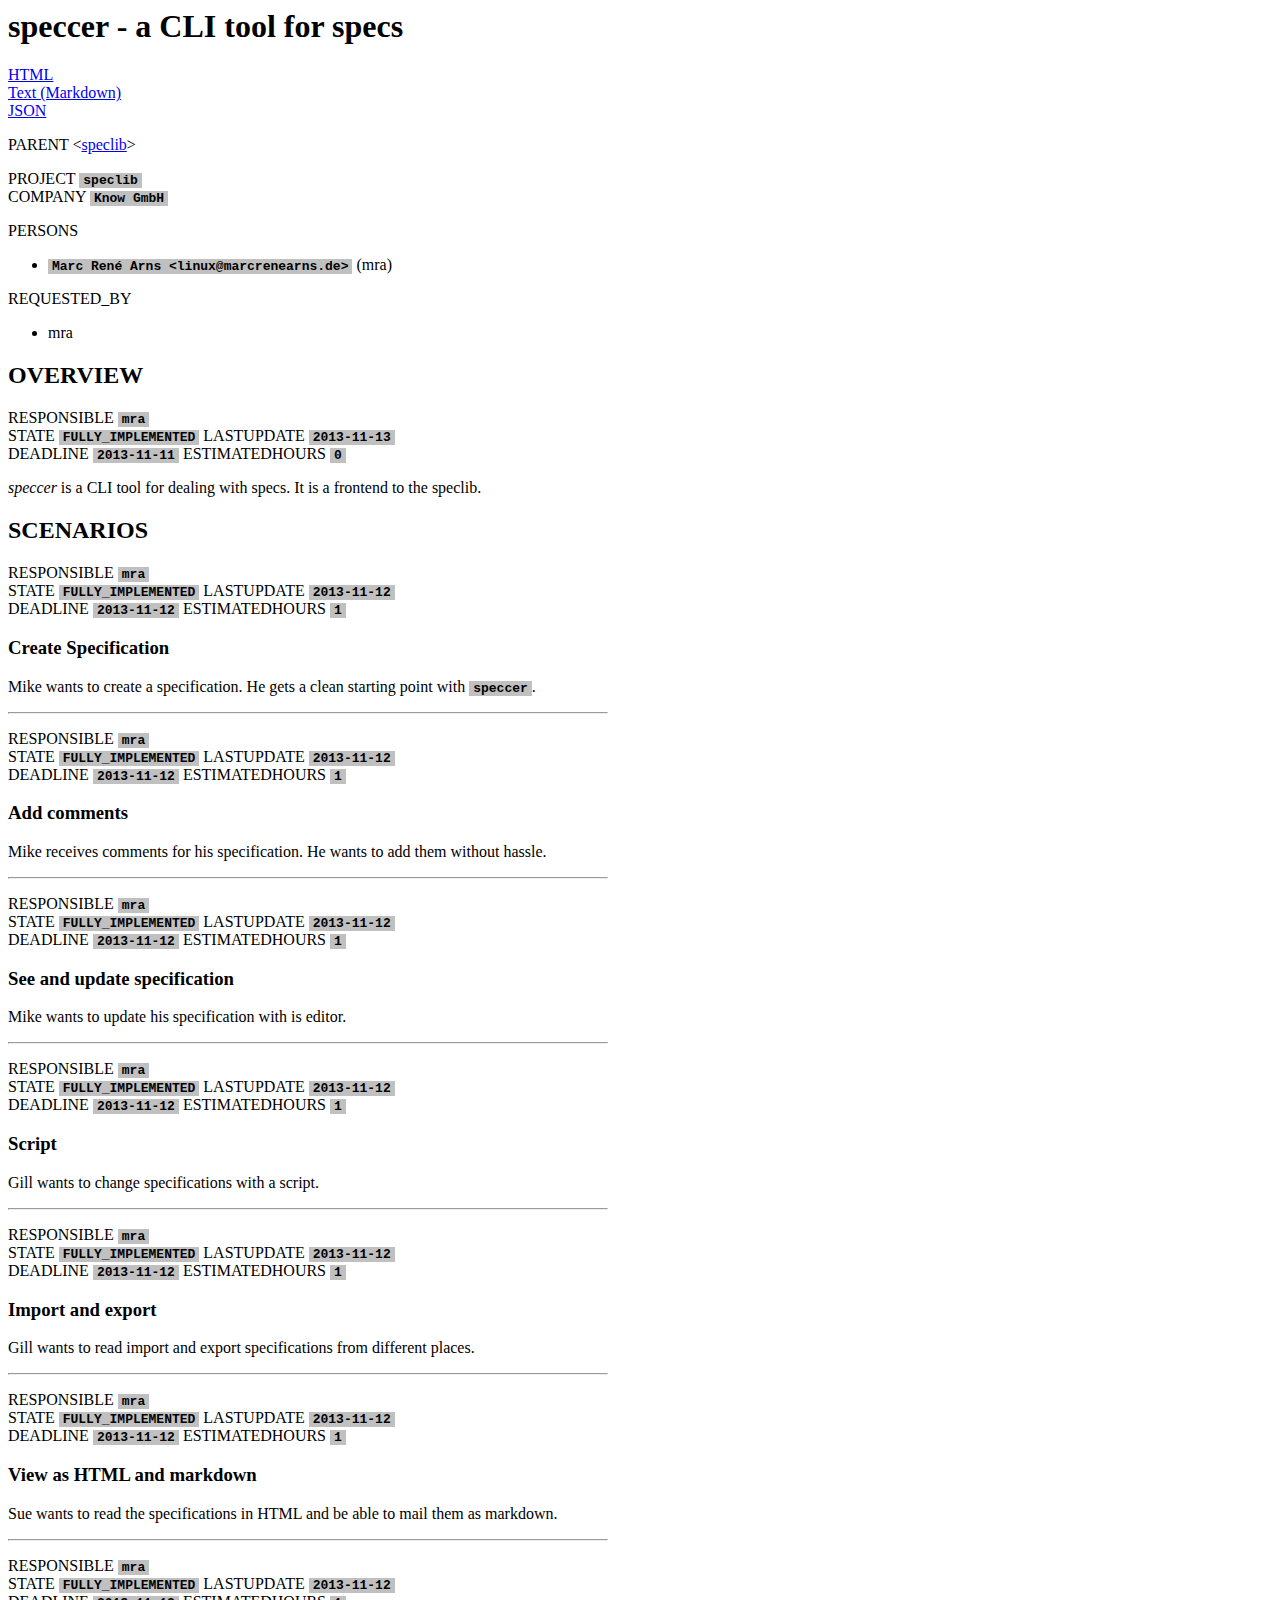
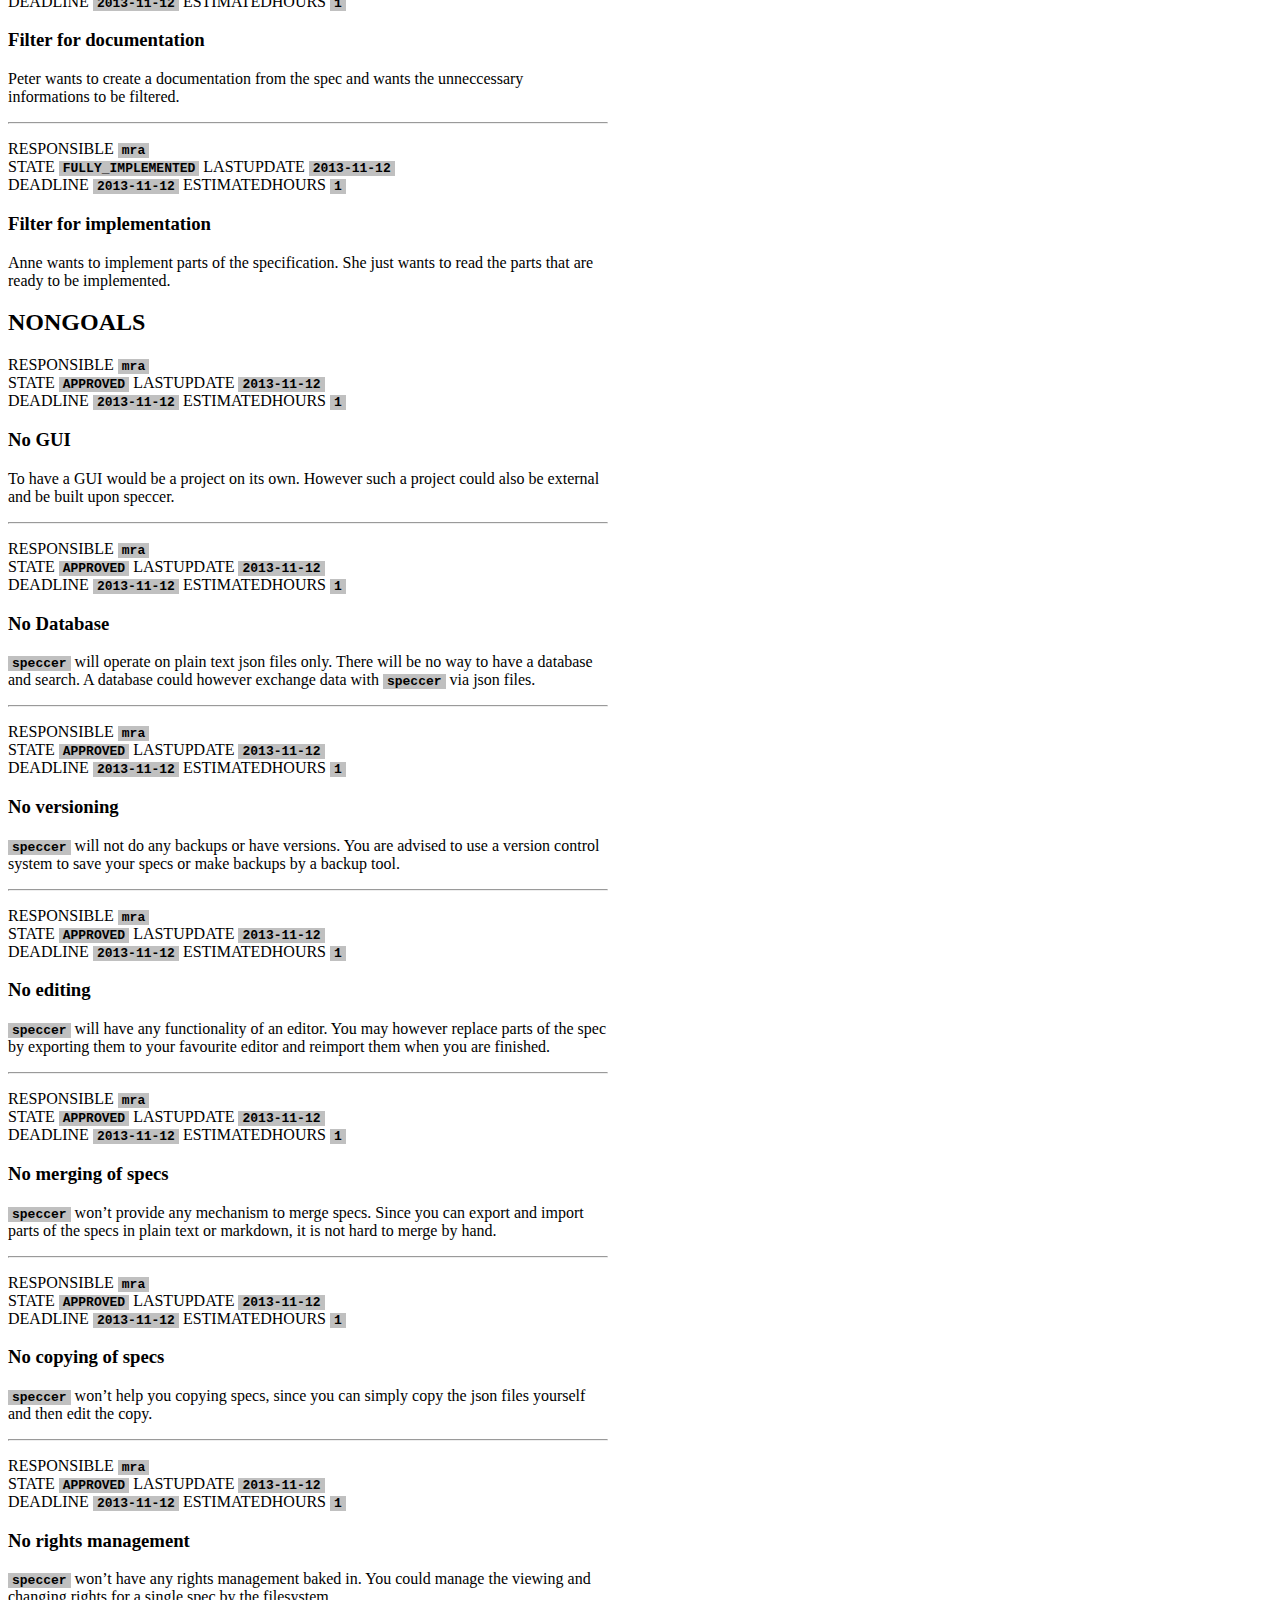
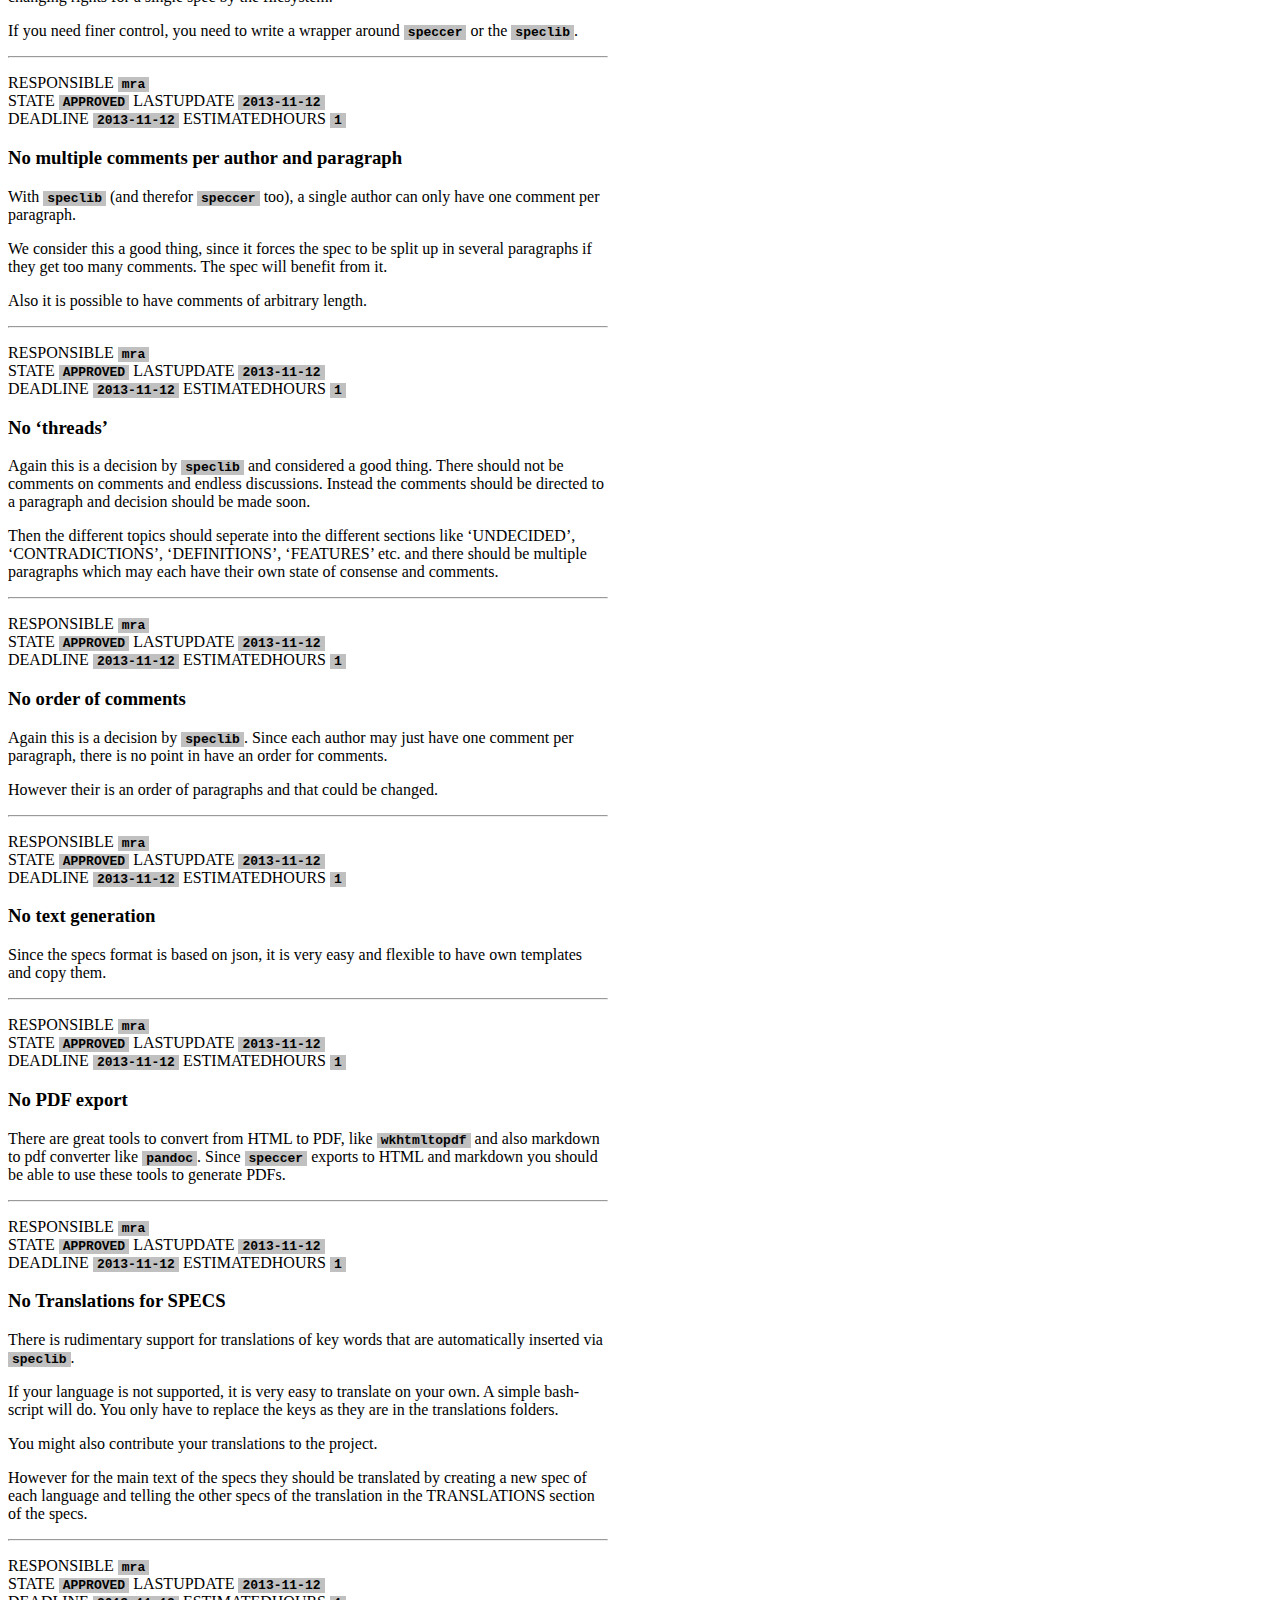
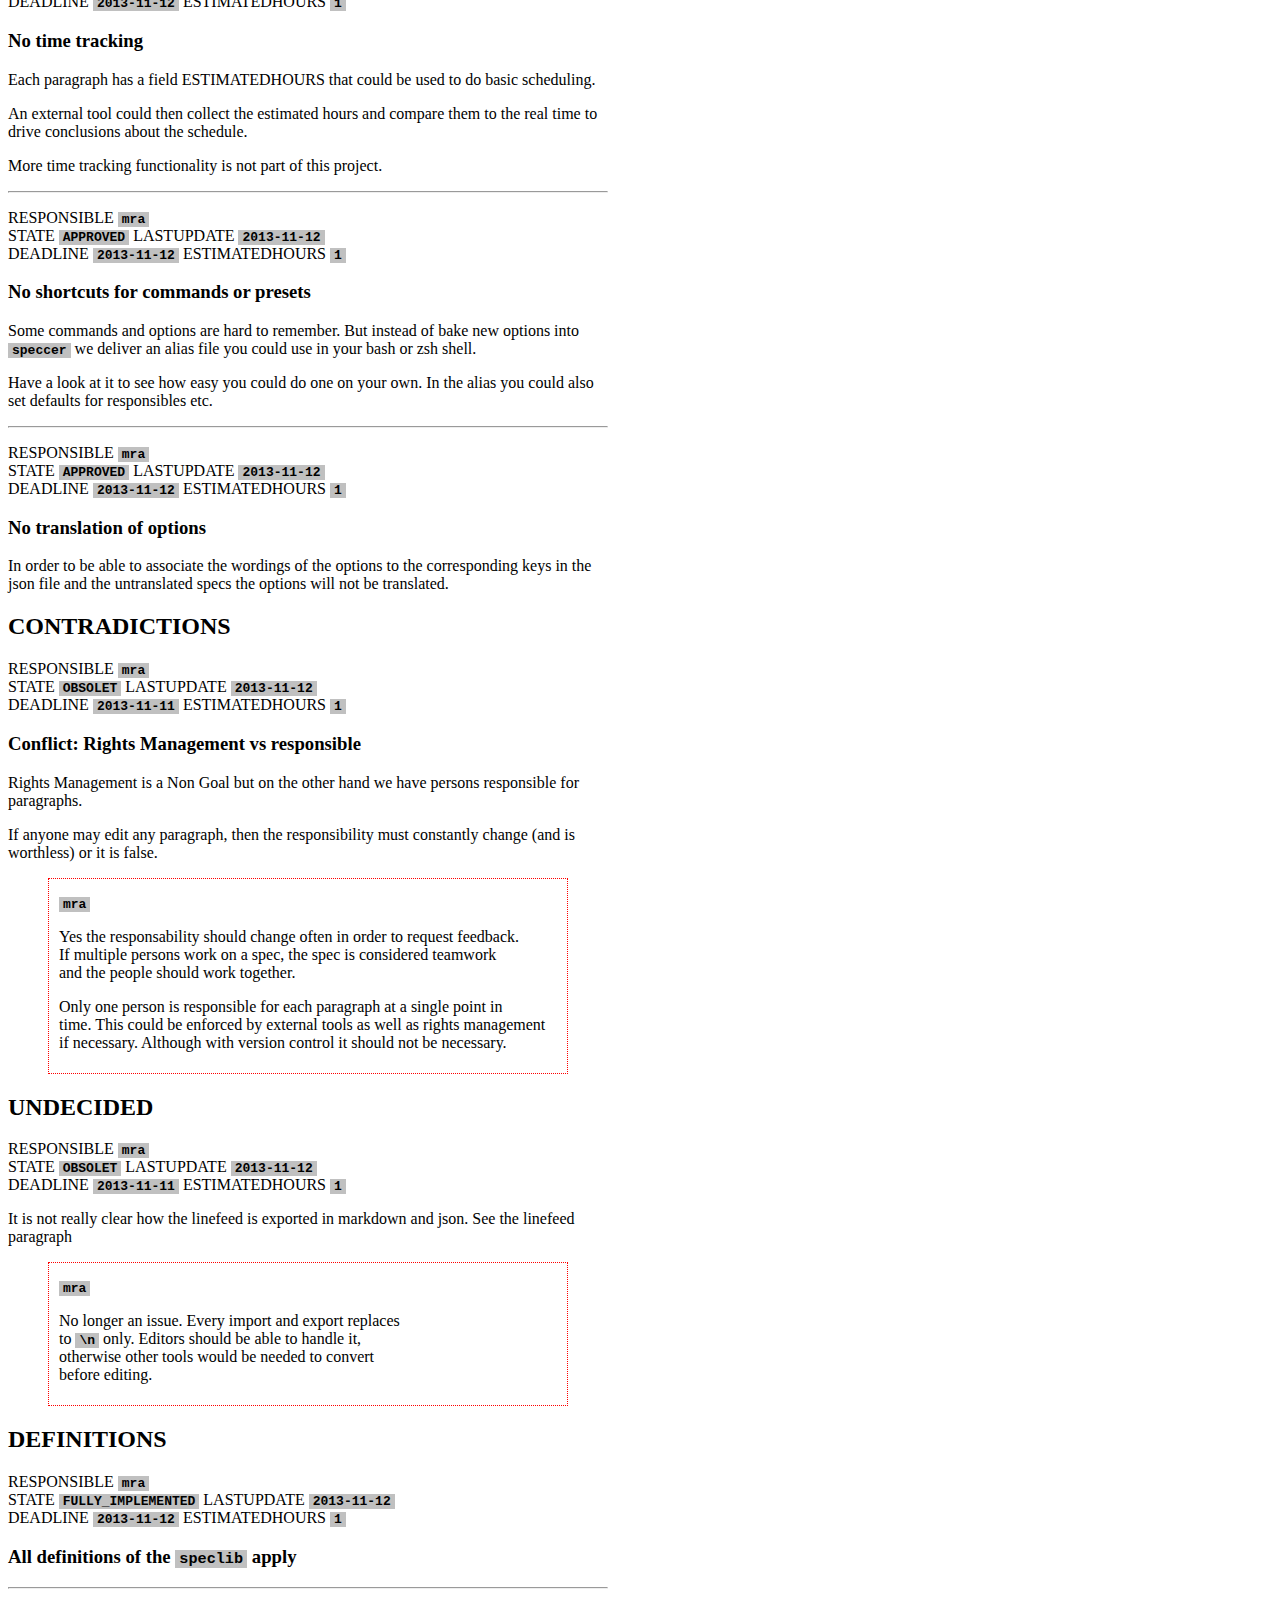
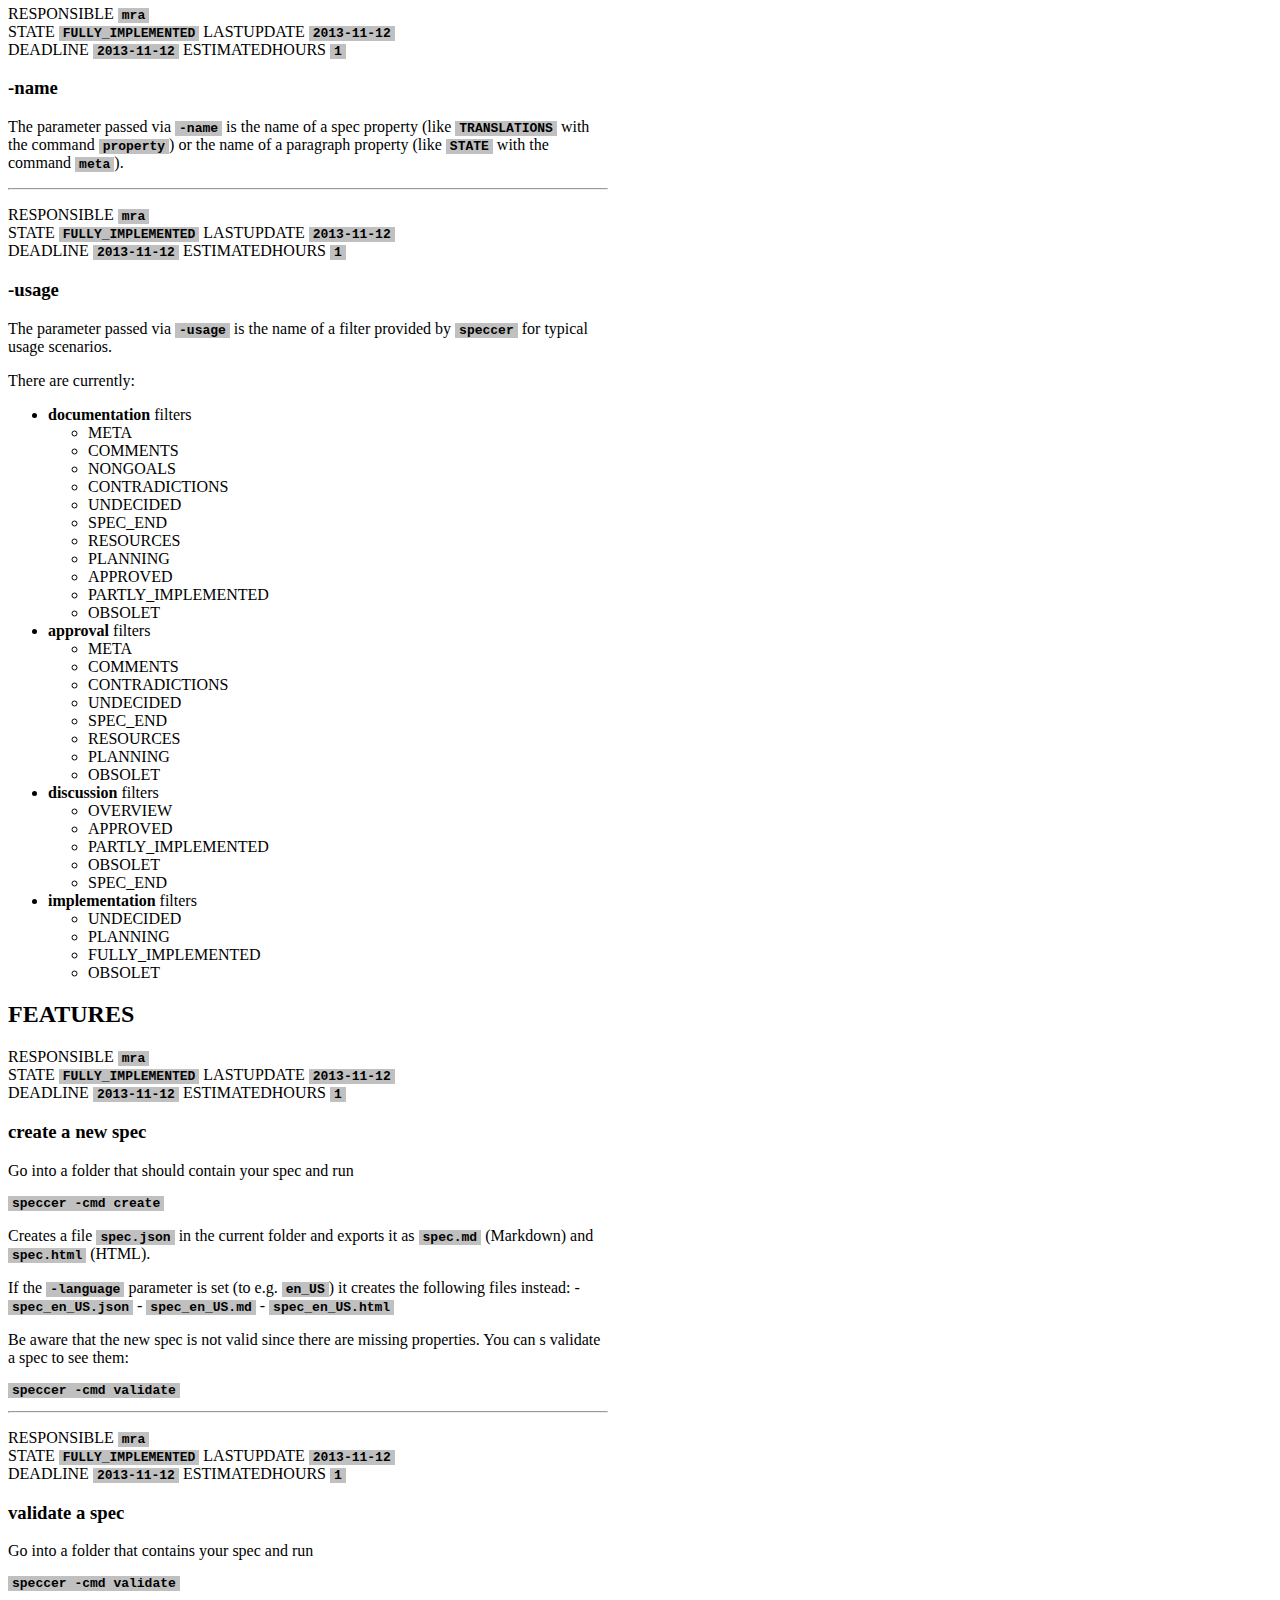
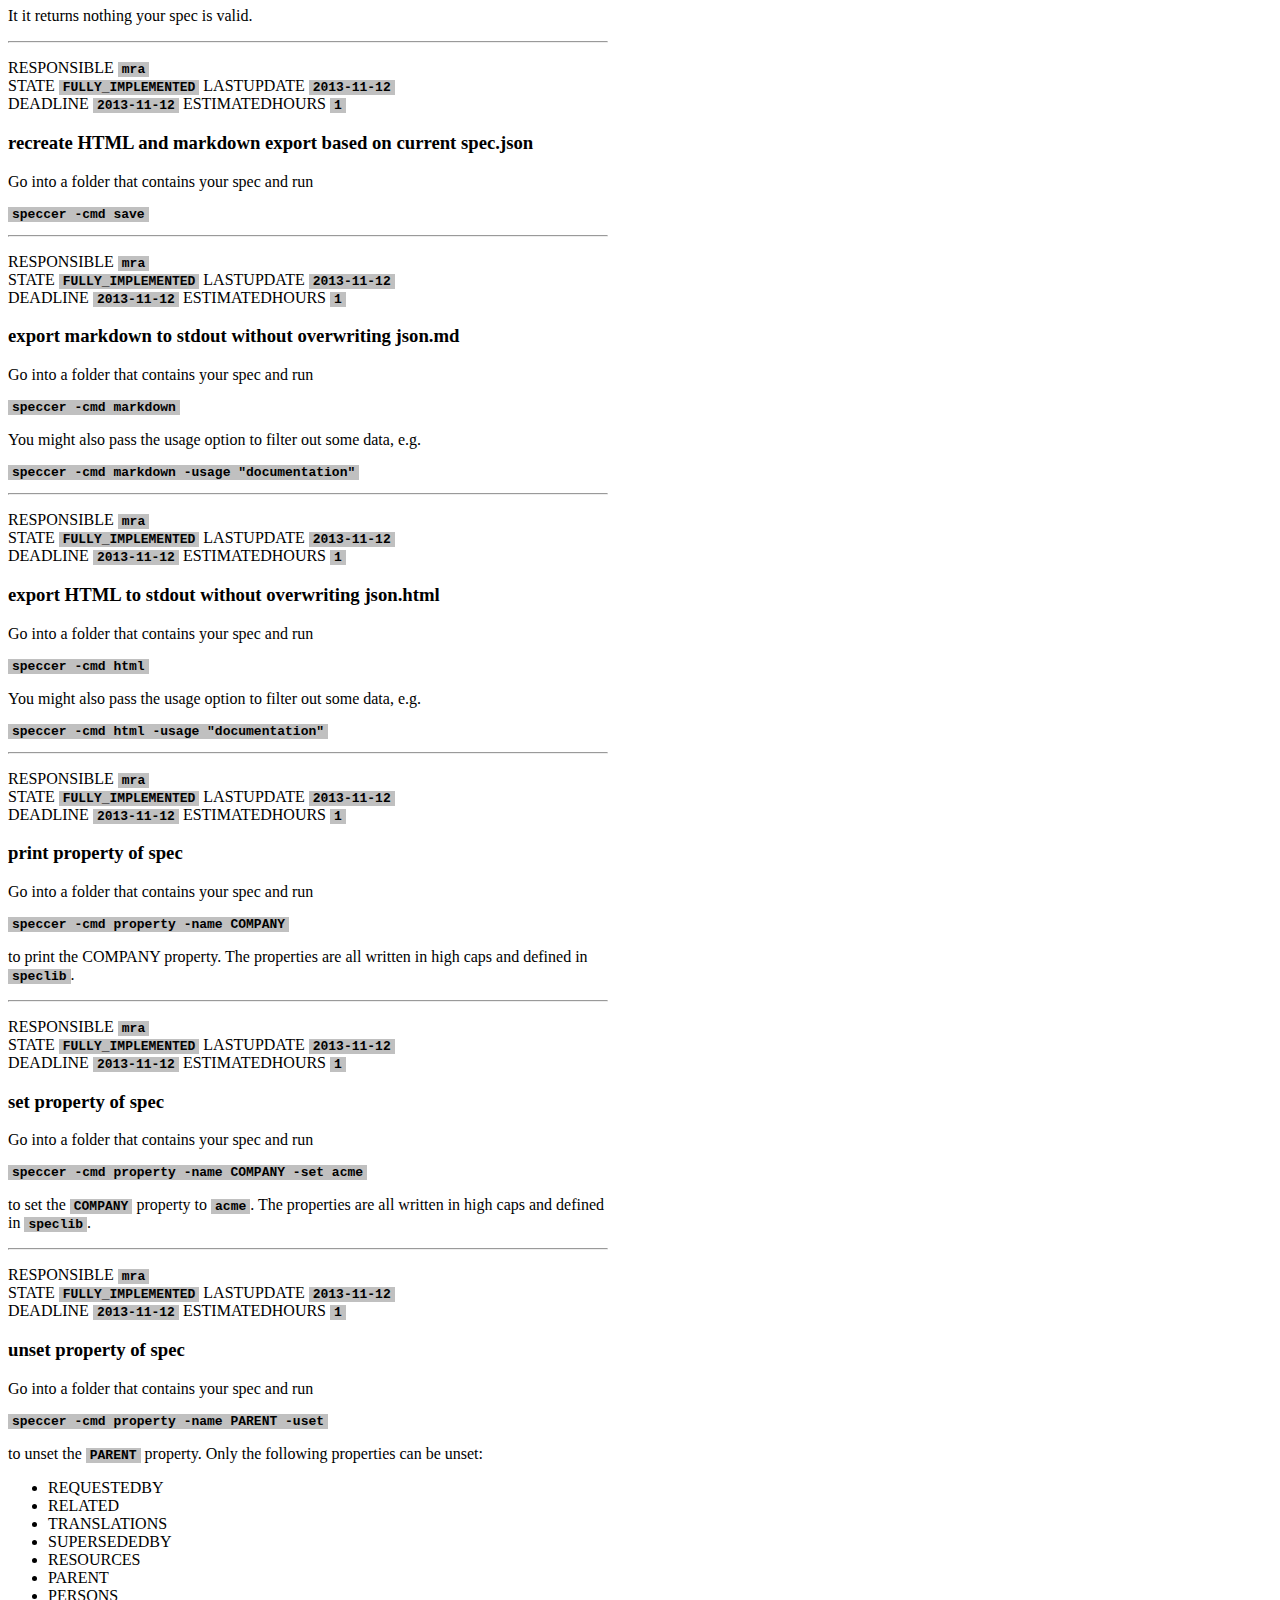
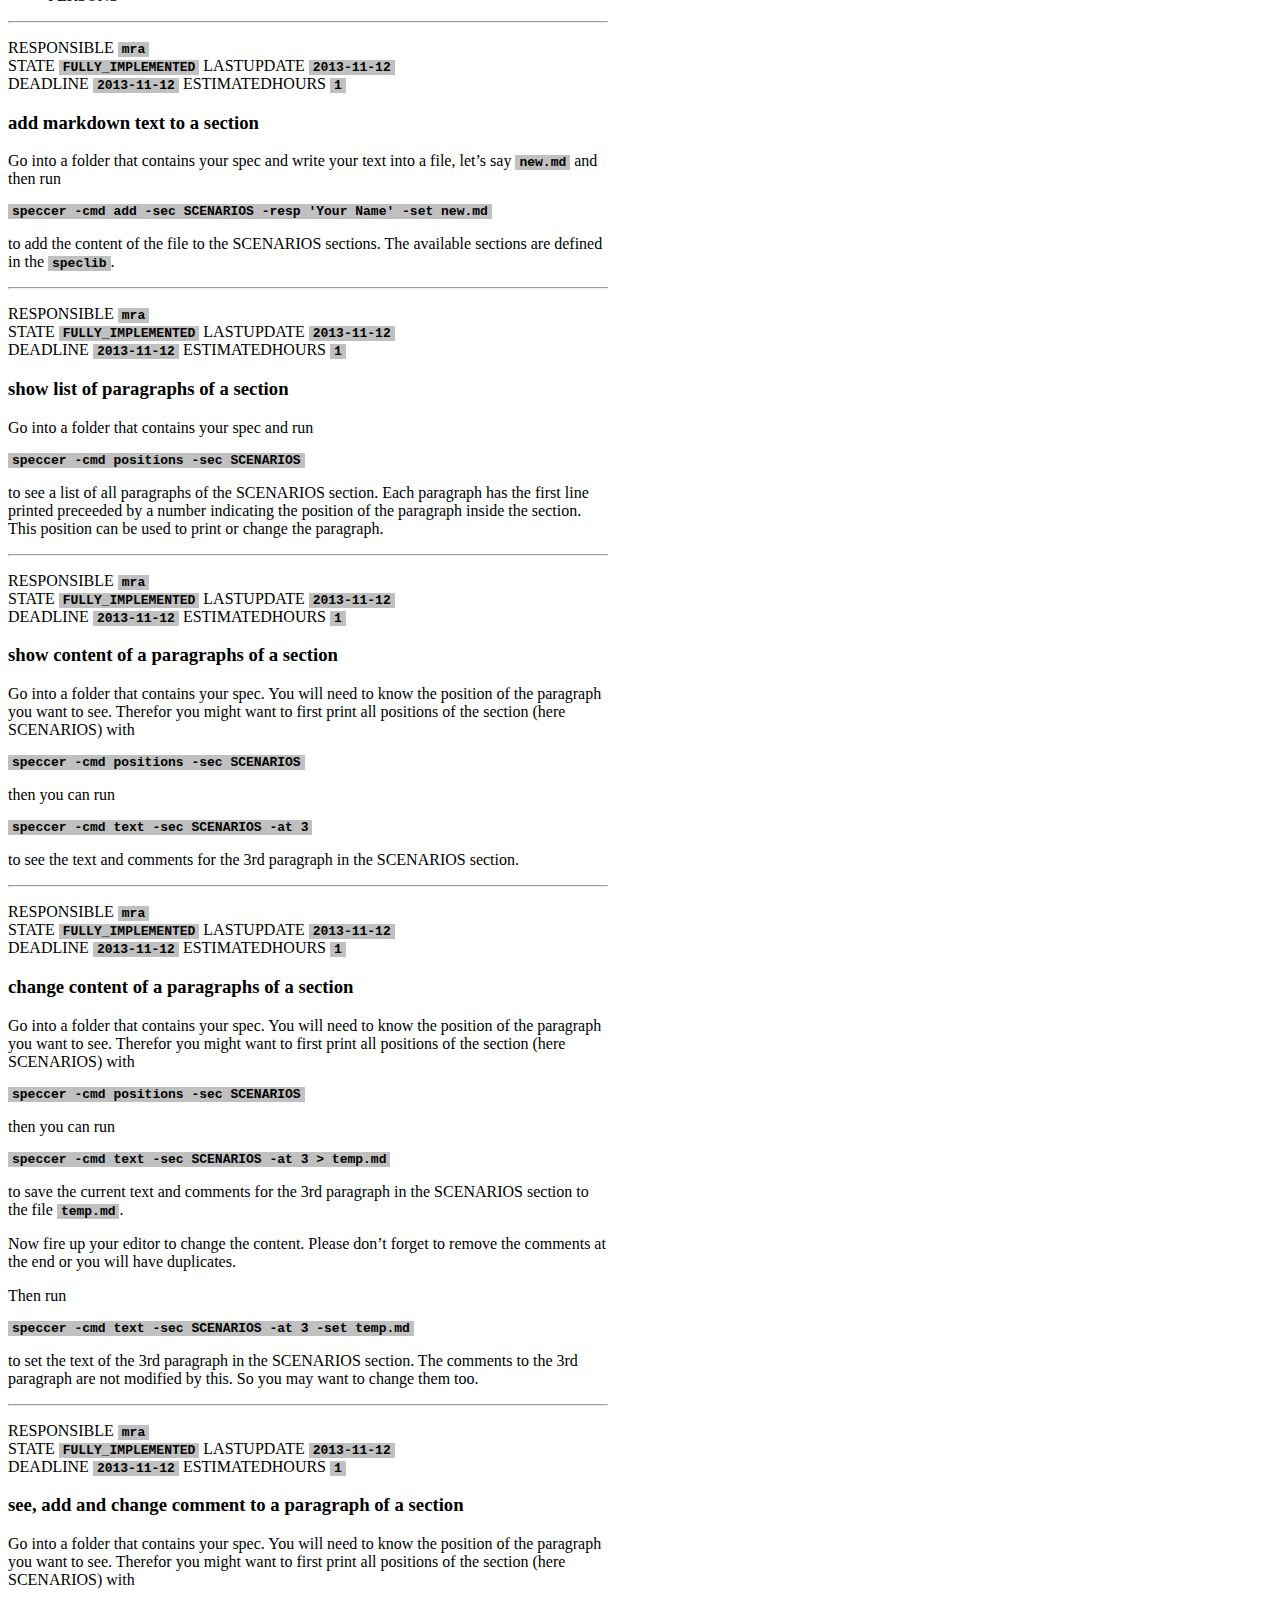
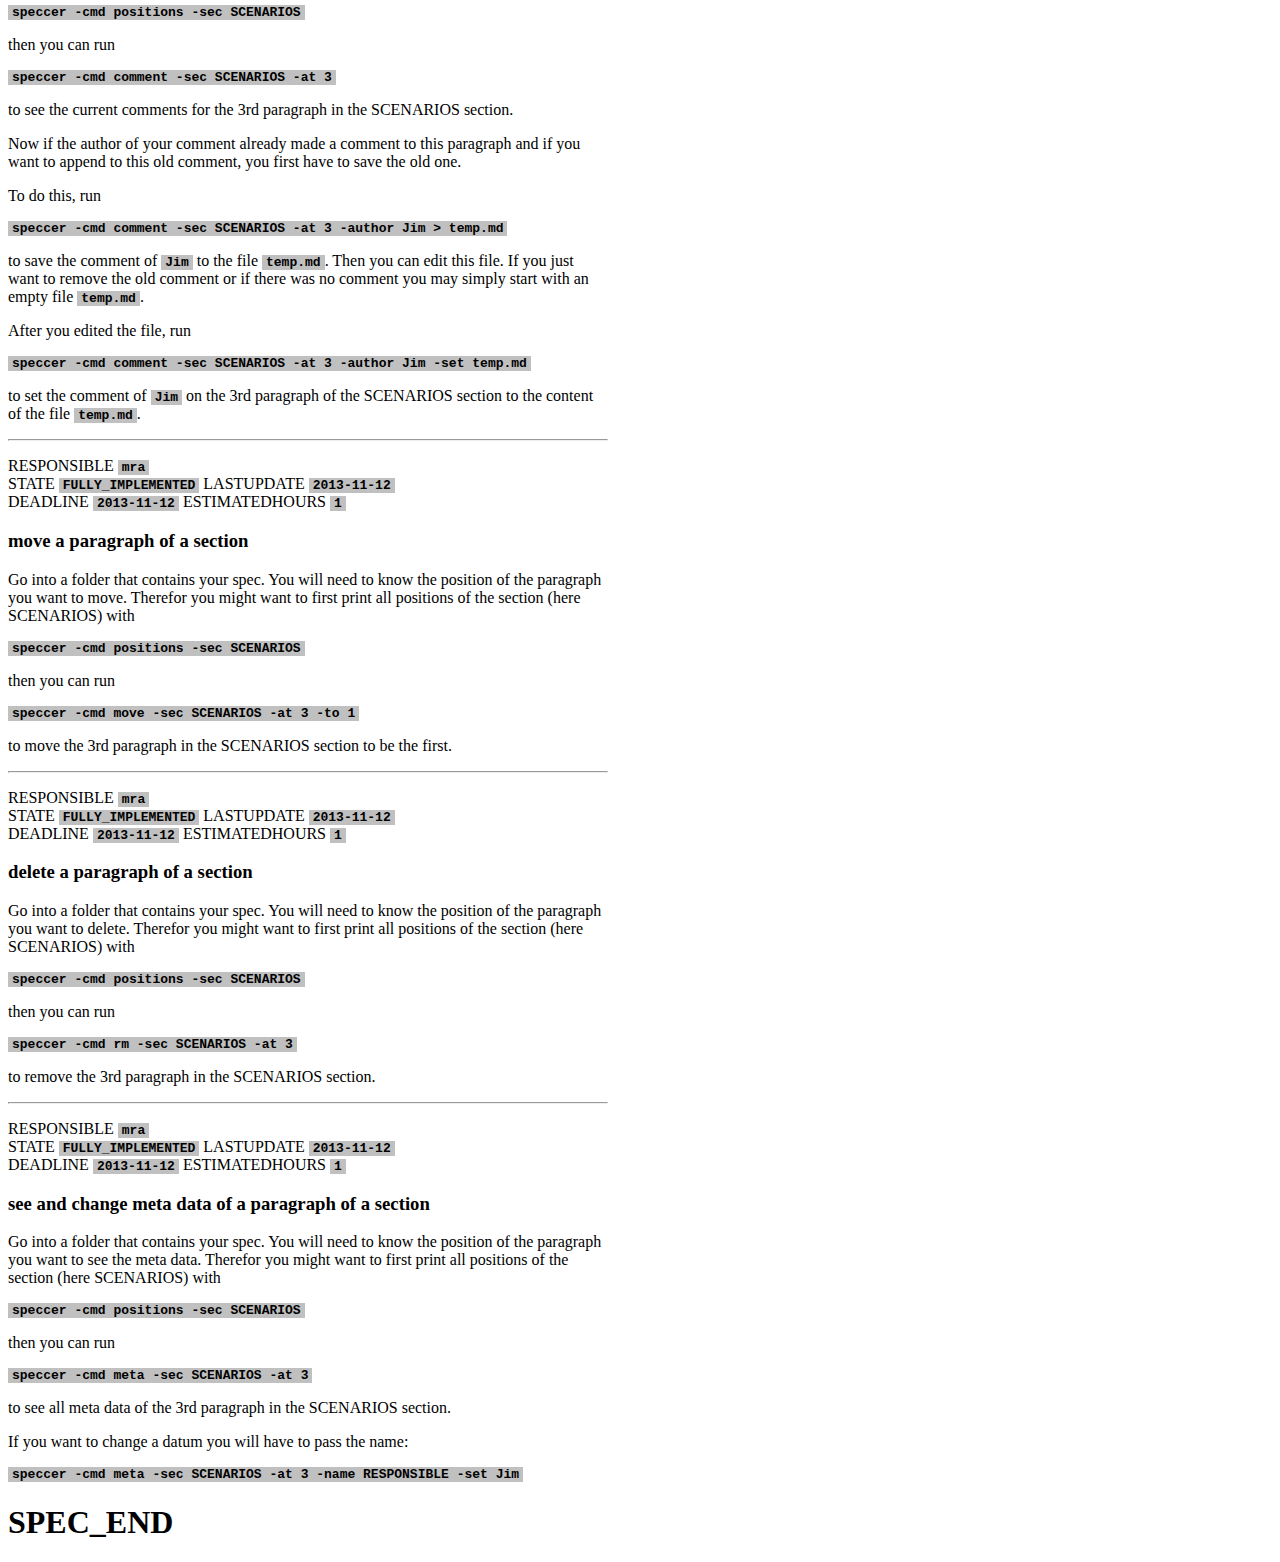
==== commit 8fcf5b81: "fixing url and responsible for spec" ====
--- a/spec.html
+++ b/spec.html
@@ -125,11 +125,11 @@
 		<div id="main">
 		<h1>speccer - a CLI tool for specs</h1>
 
-<p><a href="http://github.com/metakeule/speccer/spec.html">HTML</a><br />
-<a href="http://github.com/metakeule/speccer/spec.md">Text (Markdown)</a><br />
-<a href="http://github.com/metakeule/speccer/spec.js">JSON</a></p>
-
-<p>PARENT <a href="http://github.com/metakeule/speclib/spec.html">http://github.com/metakeule/speclib/spec.html</a></p>
+<p><a href="http://rawgithub.com/metakeule/speccer/master/spec.html">HTML</a><br />
+<a href="http://rawgithub.com/metakeule/speccer/master/spec.md">Text (Markdown)</a><br />
+<a href="http://rawgithub.com/metakeule/speccer/master/spec.js">JSON</a></p>
+
+<p>PARENT &lt;<a href="http://rawgithub.com/metakeule/speclib/master/spec">speclib</a>&gt;</p>
 
 <p>PROJECT <code>speclib</code><br />
 COMPANY <code>Know GmbH</code></p>
@@ -149,7 +149,7 @@
 <h2>OVERVIEW</h2>
 
 <p>RESPONSIBLE <code>mra</code><br />
-STATE <code>FULLY_IMPLEMENTED</code> LASTUPDATE <code>2013-11-12</code><br />
+STATE <code>FULLY_IMPLEMENTED</code> LASTUPDATE <code>2013-11-13</code><br />
 DEADLINE <code>2013-11-11</code> ESTIMATEDHOURS <code>0</code></p>
 
 <p><em>speccer</em> is a CLI tool for dealing with specs.
@@ -157,7 +157,7 @@
 
 <h2>SCENARIOS</h2>
 
-<p>RESPONSIBLE <code>benny</code><br />
+<p>RESPONSIBLE <code>mra</code><br />
 STATE <code>FULLY_IMPLEMENTED</code> LASTUPDATE <code>2013-11-12</code><br />
 DEADLINE <code>2013-11-12</code> ESTIMATEDHOURS <code>1</code></p>
 
@@ -168,7 +168,7 @@
 
 <hr />
 
-<p>RESPONSIBLE <code>benny</code><br />
+<p>RESPONSIBLE <code>mra</code><br />
 STATE <code>FULLY_IMPLEMENTED</code> LASTUPDATE <code>2013-11-12</code><br />
 DEADLINE <code>2013-11-12</code> ESTIMATEDHOURS <code>1</code></p>
 
@@ -179,7 +179,7 @@
 
 <hr />
 
-<p>RESPONSIBLE <code>benny</code><br />
+<p>RESPONSIBLE <code>mra</code><br />
 STATE <code>FULLY_IMPLEMENTED</code> LASTUPDATE <code>2013-11-12</code><br />
 DEADLINE <code>2013-11-12</code> ESTIMATEDHOURS <code>1</code></p>
 
@@ -190,7 +190,7 @@
 
 <hr />
 
-<p>RESPONSIBLE <code>benny</code><br />
+<p>RESPONSIBLE <code>mra</code><br />
 STATE <code>FULLY_IMPLEMENTED</code> LASTUPDATE <code>2013-11-12</code><br />
 DEADLINE <code>2013-11-12</code> ESTIMATEDHOURS <code>1</code></p>
 
@@ -200,7 +200,7 @@
 
 <hr />
 
-<p>RESPONSIBLE <code>benny</code><br />
+<p>RESPONSIBLE <code>mra</code><br />
 STATE <code>FULLY_IMPLEMENTED</code> LASTUPDATE <code>2013-11-12</code><br />
 DEADLINE <code>2013-11-12</code> ESTIMATEDHOURS <code>1</code></p>
 
@@ -211,7 +211,7 @@
 
 <hr />
 
-<p>RESPONSIBLE <code>benny</code><br />
+<p>RESPONSIBLE <code>mra</code><br />
 STATE <code>FULLY_IMPLEMENTED</code> LASTUPDATE <code>2013-11-12</code><br />
 DEADLINE <code>2013-11-12</code> ESTIMATEDHOURS <code>1</code></p>
 
@@ -222,7 +222,7 @@
 
 <hr />
 
-<p>RESPONSIBLE <code>benny</code><br />
+<p>RESPONSIBLE <code>mra</code><br />
 STATE <code>FULLY_IMPLEMENTED</code> LASTUPDATE <code>2013-11-12</code><br />
 DEADLINE <code>2013-11-12</code> ESTIMATEDHOURS <code>1</code></p>
 
@@ -233,7 +233,7 @@
 
 <hr />
 
-<p>RESPONSIBLE <code>benny</code><br />
+<p>RESPONSIBLE <code>mra</code><br />
 STATE <code>FULLY_IMPLEMENTED</code> LASTUPDATE <code>2013-11-12</code><br />
 DEADLINE <code>2013-11-12</code> ESTIMATEDHOURS <code>1</code></p>
 
@@ -245,7 +245,7 @@
 
 <h2>NONGOALS</h2>
 
-<p>RESPONSIBLE <code>benny</code><br />
+<p>RESPONSIBLE <code>mra</code><br />
 STATE <code>APPROVED</code> LASTUPDATE <code>2013-11-12</code><br />
 DEADLINE <code>2013-11-12</code> ESTIMATEDHOURS <code>1</code></p>
 
@@ -256,7 +256,7 @@
 
 <hr />
 
-<p>RESPONSIBLE <code>benny</code><br />
+<p>RESPONSIBLE <code>mra</code><br />
 STATE <code>APPROVED</code> LASTUPDATE <code>2013-11-12</code><br />
 DEADLINE <code>2013-11-12</code> ESTIMATEDHOURS <code>1</code></p>
 
@@ -269,7 +269,7 @@
 
 <hr />
 
-<p>RESPONSIBLE <code>benny</code><br />
+<p>RESPONSIBLE <code>mra</code><br />
 STATE <code>APPROVED</code> LASTUPDATE <code>2013-11-12</code><br />
 DEADLINE <code>2013-11-12</code> ESTIMATEDHOURS <code>1</code></p>
 
@@ -281,7 +281,7 @@
 
 <hr />
 
-<p>RESPONSIBLE <code>benny</code><br />
+<p>RESPONSIBLE <code>mra</code><br />
 STATE <code>APPROVED</code> LASTUPDATE <code>2013-11-12</code><br />
 DEADLINE <code>2013-11-12</code> ESTIMATEDHOURS <code>1</code></p>
 
@@ -293,7 +293,7 @@
 
 <hr />
 
-<p>RESPONSIBLE <code>benny</code><br />
+<p>RESPONSIBLE <code>mra</code><br />
 STATE <code>APPROVED</code> LASTUPDATE <code>2013-11-12</code><br />
 DEADLINE <code>2013-11-12</code> ESTIMATEDHOURS <code>1</code></p>
 
@@ -305,7 +305,7 @@
 
 <hr />
 
-<p>RESPONSIBLE <code>benny</code><br />
+<p>RESPONSIBLE <code>mra</code><br />
 STATE <code>APPROVED</code> LASTUPDATE <code>2013-11-12</code><br />
 DEADLINE <code>2013-11-12</code> ESTIMATEDHOURS <code>1</code></p>
 
@@ -316,7 +316,7 @@
 
 <hr />
 
-<p>RESPONSIBLE <code>benny</code><br />
+<p>RESPONSIBLE <code>mra</code><br />
 STATE <code>APPROVED</code> LASTUPDATE <code>2013-11-12</code><br />
 DEADLINE <code>2013-11-12</code> ESTIMATEDHOURS <code>1</code></p>
 
@@ -331,7 +331,7 @@
 
 <hr />
 
-<p>RESPONSIBLE <code>benny</code><br />
+<p>RESPONSIBLE <code>mra</code><br />
 STATE <code>APPROVED</code> LASTUPDATE <code>2013-11-12</code><br />
 DEADLINE <code>2013-11-12</code> ESTIMATEDHOURS <code>1</code></p>
 
@@ -348,7 +348,7 @@
 
 <hr />
 
-<p>RESPONSIBLE <code>benny</code><br />
+<p>RESPONSIBLE <code>mra</code><br />
 STATE <code>APPROVED</code> LASTUPDATE <code>2013-11-12</code><br />
 DEADLINE <code>2013-11-12</code> ESTIMATEDHOURS <code>1</code></p>
 
@@ -366,7 +366,7 @@
 
 <hr />
 
-<p>RESPONSIBLE <code>benny</code><br />
+<p>RESPONSIBLE <code>mra</code><br />
 STATE <code>APPROVED</code> LASTUPDATE <code>2013-11-12</code><br />
 DEADLINE <code>2013-11-12</code> ESTIMATEDHOURS <code>1</code></p>
 
@@ -381,7 +381,7 @@
 
 <hr />
 
-<p>RESPONSIBLE <code>benny</code><br />
+<p>RESPONSIBLE <code>mra</code><br />
 STATE <code>APPROVED</code> LASTUPDATE <code>2013-11-12</code><br />
 DEADLINE <code>2013-11-12</code> ESTIMATEDHOURS <code>1</code></p>
 
@@ -392,7 +392,7 @@
 
 <hr />
 
-<p>RESPONSIBLE <code>benny</code><br />
+<p>RESPONSIBLE <code>mra</code><br />
 STATE <code>APPROVED</code> LASTUPDATE <code>2013-11-12</code><br />
 DEADLINE <code>2013-11-12</code> ESTIMATEDHOURS <code>1</code></p>
 
@@ -405,7 +405,7 @@
 
 <hr />
 
-<p>RESPONSIBLE <code>benny</code><br />
+<p>RESPONSIBLE <code>mra</code><br />
 STATE <code>APPROVED</code> LASTUPDATE <code>2013-11-12</code><br />
 DEADLINE <code>2013-11-12</code> ESTIMATEDHOURS <code>1</code></p>
 
@@ -426,7 +426,7 @@
 
 <hr />
 
-<p>RESPONSIBLE <code>benny</code><br />
+<p>RESPONSIBLE <code>mra</code><br />
 STATE <code>APPROVED</code> LASTUPDATE <code>2013-11-12</code><br />
 DEADLINE <code>2013-11-12</code> ESTIMATEDHOURS <code>1</code></p>
 
@@ -442,7 +442,7 @@
 
 <hr />
 
-<p>RESPONSIBLE <code>benny</code><br />
+<p>RESPONSIBLE <code>mra</code><br />
 STATE <code>APPROVED</code> LASTUPDATE <code>2013-11-12</code><br />
 DEADLINE <code>2013-11-12</code> ESTIMATEDHOURS <code>1</code></p>
 
@@ -457,7 +457,7 @@
 
 <hr />
 
-<p>RESPONSIBLE <code>benny</code><br />
+<p>RESPONSIBLE <code>mra</code><br />
 STATE <code>APPROVED</code> LASTUPDATE <code>2013-11-12</code><br />
 DEADLINE <code>2013-11-12</code> ESTIMATEDHOURS <code>1</code></p>
 
@@ -514,7 +514,7 @@
 
 <h2>DEFINITIONS</h2>
 
-<p>RESPONSIBLE <code>benny</code><br />
+<p>RESPONSIBLE <code>mra</code><br />
 STATE <code>FULLY_IMPLEMENTED</code> LASTUPDATE <code>2013-11-12</code><br />
 DEADLINE <code>2013-11-12</code> ESTIMATEDHOURS <code>1</code></p>
 
@@ -522,7 +522,7 @@
 
 <hr />
 
-<p>RESPONSIBLE <code>benny</code><br />
+<p>RESPONSIBLE <code>mra</code><br />
 STATE <code>FULLY_IMPLEMENTED</code> LASTUPDATE <code>2013-11-12</code><br />
 DEADLINE <code>2013-11-12</code> ESTIMATEDHOURS <code>1</code></p>
 
@@ -534,7 +534,7 @@
 
 <hr />
 
-<p>RESPONSIBLE <code>benny</code><br />
+<p>RESPONSIBLE <code>mra</code><br />
 STATE <code>FULLY_IMPLEMENTED</code> LASTUPDATE <code>2013-11-12</code><br />
 DEADLINE <code>2013-11-12</code> ESTIMATEDHOURS <code>1</code></p>
 
@@ -594,7 +594,7 @@
 
 <h2>FEATURES</h2>
 
-<p>RESPONSIBLE <code>benny</code><br />
+<p>RESPONSIBLE <code>mra</code><br />
 STATE <code>FULLY_IMPLEMENTED</code> LASTUPDATE <code>2013-11-12</code><br />
 DEADLINE <code>2013-11-12</code> ESTIMATEDHOURS <code>1</code></p>
 
@@ -622,7 +622,7 @@
 
 <hr />
 
-<p>RESPONSIBLE <code>benny</code><br />
+<p>RESPONSIBLE <code>mra</code><br />
 STATE <code>FULLY_IMPLEMENTED</code> LASTUPDATE <code>2013-11-12</code><br />
 DEADLINE <code>2013-11-12</code> ESTIMATEDHOURS <code>1</code></p>
 
@@ -637,7 +637,7 @@
 
 <hr />
 
-<p>RESPONSIBLE <code>benny</code><br />
+<p>RESPONSIBLE <code>mra</code><br />
 STATE <code>FULLY_IMPLEMENTED</code> LASTUPDATE <code>2013-11-12</code><br />
 DEADLINE <code>2013-11-12</code> ESTIMATEDHOURS <code>1</code></p>
 
@@ -650,7 +650,7 @@
 
 <hr />
 
-<p>RESPONSIBLE <code>benny</code><br />
+<p>RESPONSIBLE <code>mra</code><br />
 STATE <code>FULLY_IMPLEMENTED</code> LASTUPDATE <code>2013-11-12</code><br />
 DEADLINE <code>2013-11-12</code> ESTIMATEDHOURS <code>1</code></p>
 
@@ -668,7 +668,7 @@
 
 <hr />
 
-<p>RESPONSIBLE <code>benny</code><br />
+<p>RESPONSIBLE <code>mra</code><br />
 STATE <code>FULLY_IMPLEMENTED</code> LASTUPDATE <code>2013-11-12</code><br />
 DEADLINE <code>2013-11-12</code> ESTIMATEDHOURS <code>1</code></p>
 
@@ -686,7 +686,7 @@
 
 <hr />
 
-<p>RESPONSIBLE <code>benny</code><br />
+<p>RESPONSIBLE <code>mra</code><br />
 STATE <code>FULLY_IMPLEMENTED</code> LASTUPDATE <code>2013-11-12</code><br />
 DEADLINE <code>2013-11-12</code> ESTIMATEDHOURS <code>1</code></p>
 
@@ -702,7 +702,7 @@
 
 <hr />
 
-<p>RESPONSIBLE <code>benny</code><br />
+<p>RESPONSIBLE <code>mra</code><br />
 STATE <code>FULLY_IMPLEMENTED</code> LASTUPDATE <code>2013-11-12</code><br />
 DEADLINE <code>2013-11-12</code> ESTIMATEDHOURS <code>1</code></p>
 
@@ -718,7 +718,7 @@
 
 <hr />
 
-<p>RESPONSIBLE <code>benny</code><br />
+<p>RESPONSIBLE <code>mra</code><br />
 STATE <code>FULLY_IMPLEMENTED</code> LASTUPDATE <code>2013-11-12</code><br />
 DEADLINE <code>2013-11-12</code> ESTIMATEDHOURS <code>1</code></p>
 
@@ -744,7 +744,7 @@
 
 <hr />
 
-<p>RESPONSIBLE <code>benny</code><br />
+<p>RESPONSIBLE <code>mra</code><br />
 STATE <code>FULLY_IMPLEMENTED</code> LASTUPDATE <code>2013-11-12</code><br />
 DEADLINE <code>2013-11-12</code> ESTIMATEDHOURS <code>1</code></p>
 
@@ -761,7 +761,7 @@
 
 <hr />
 
-<p>RESPONSIBLE <code>benny</code><br />
+<p>RESPONSIBLE <code>mra</code><br />
 STATE <code>FULLY_IMPLEMENTED</code> LASTUPDATE <code>2013-11-12</code><br />
 DEADLINE <code>2013-11-12</code> ESTIMATEDHOURS <code>1</code></p>
 
@@ -780,7 +780,7 @@
 
 <hr />
 
-<p>RESPONSIBLE <code>benny</code><br />
+<p>RESPONSIBLE <code>mra</code><br />
 STATE <code>FULLY_IMPLEMENTED</code> LASTUPDATE <code>2013-11-12</code><br />
 DEADLINE <code>2013-11-12</code> ESTIMATEDHOURS <code>1</code></p>
 
@@ -805,7 +805,7 @@
 
 <hr />
 
-<p>RESPONSIBLE <code>benny</code><br />
+<p>RESPONSIBLE <code>mra</code><br />
 STATE <code>FULLY_IMPLEMENTED</code> LASTUPDATE <code>2013-11-12</code><br />
 DEADLINE <code>2013-11-12</code> ESTIMATEDHOURS <code>1</code></p>
 
@@ -842,7 +842,7 @@
 
 <hr />
 
-<p>RESPONSIBLE <code>benny</code><br />
+<p>RESPONSIBLE <code>mra</code><br />
 STATE <code>FULLY_IMPLEMENTED</code> LASTUPDATE <code>2013-11-12</code><br />
 DEADLINE <code>2013-11-12</code> ESTIMATEDHOURS <code>1</code></p>
 
@@ -888,7 +888,7 @@
 
 <hr />
 
-<p>RESPONSIBLE <code>benny</code><br />
+<p>RESPONSIBLE <code>mra</code><br />
 STATE <code>FULLY_IMPLEMENTED</code> LASTUPDATE <code>2013-11-12</code><br />
 DEADLINE <code>2013-11-12</code> ESTIMATEDHOURS <code>1</code></p>
 
@@ -912,7 +912,7 @@
 
 <hr />
 
-<p>RESPONSIBLE <code>benny</code><br />
+<p>RESPONSIBLE <code>mra</code><br />
 STATE <code>FULLY_IMPLEMENTED</code> LASTUPDATE <code>2013-11-12</code><br />
 DEADLINE <code>2013-11-12</code> ESTIMATEDHOURS <code>1</code></p>
 
@@ -936,7 +936,7 @@
 
 <hr />
 
-<p>RESPONSIBLE <code>benny</code><br />
+<p>RESPONSIBLE <code>mra</code><br />
 STATE <code>FULLY_IMPLEMENTED</code> LASTUPDATE <code>2013-11-12</code><br />
 DEADLINE <code>2013-11-12</code> ESTIMATEDHOURS <code>1</code></p>
 
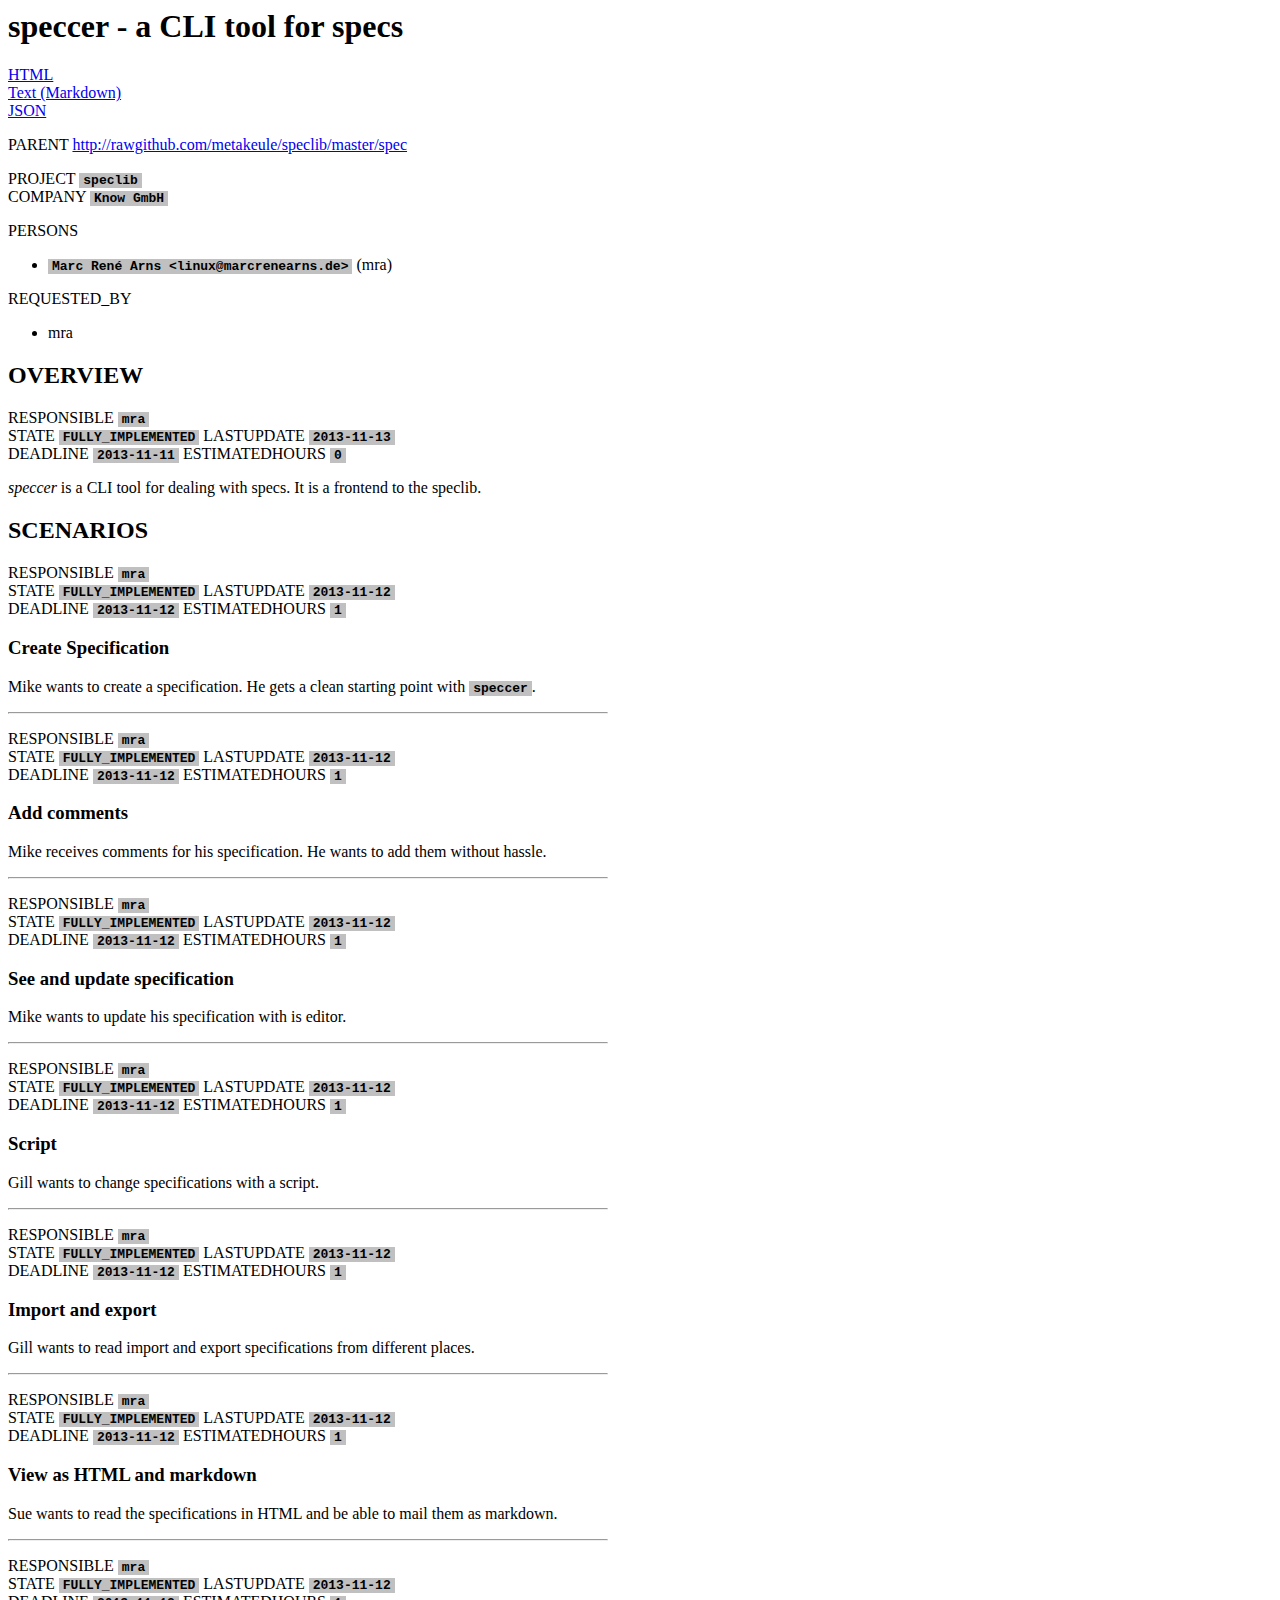
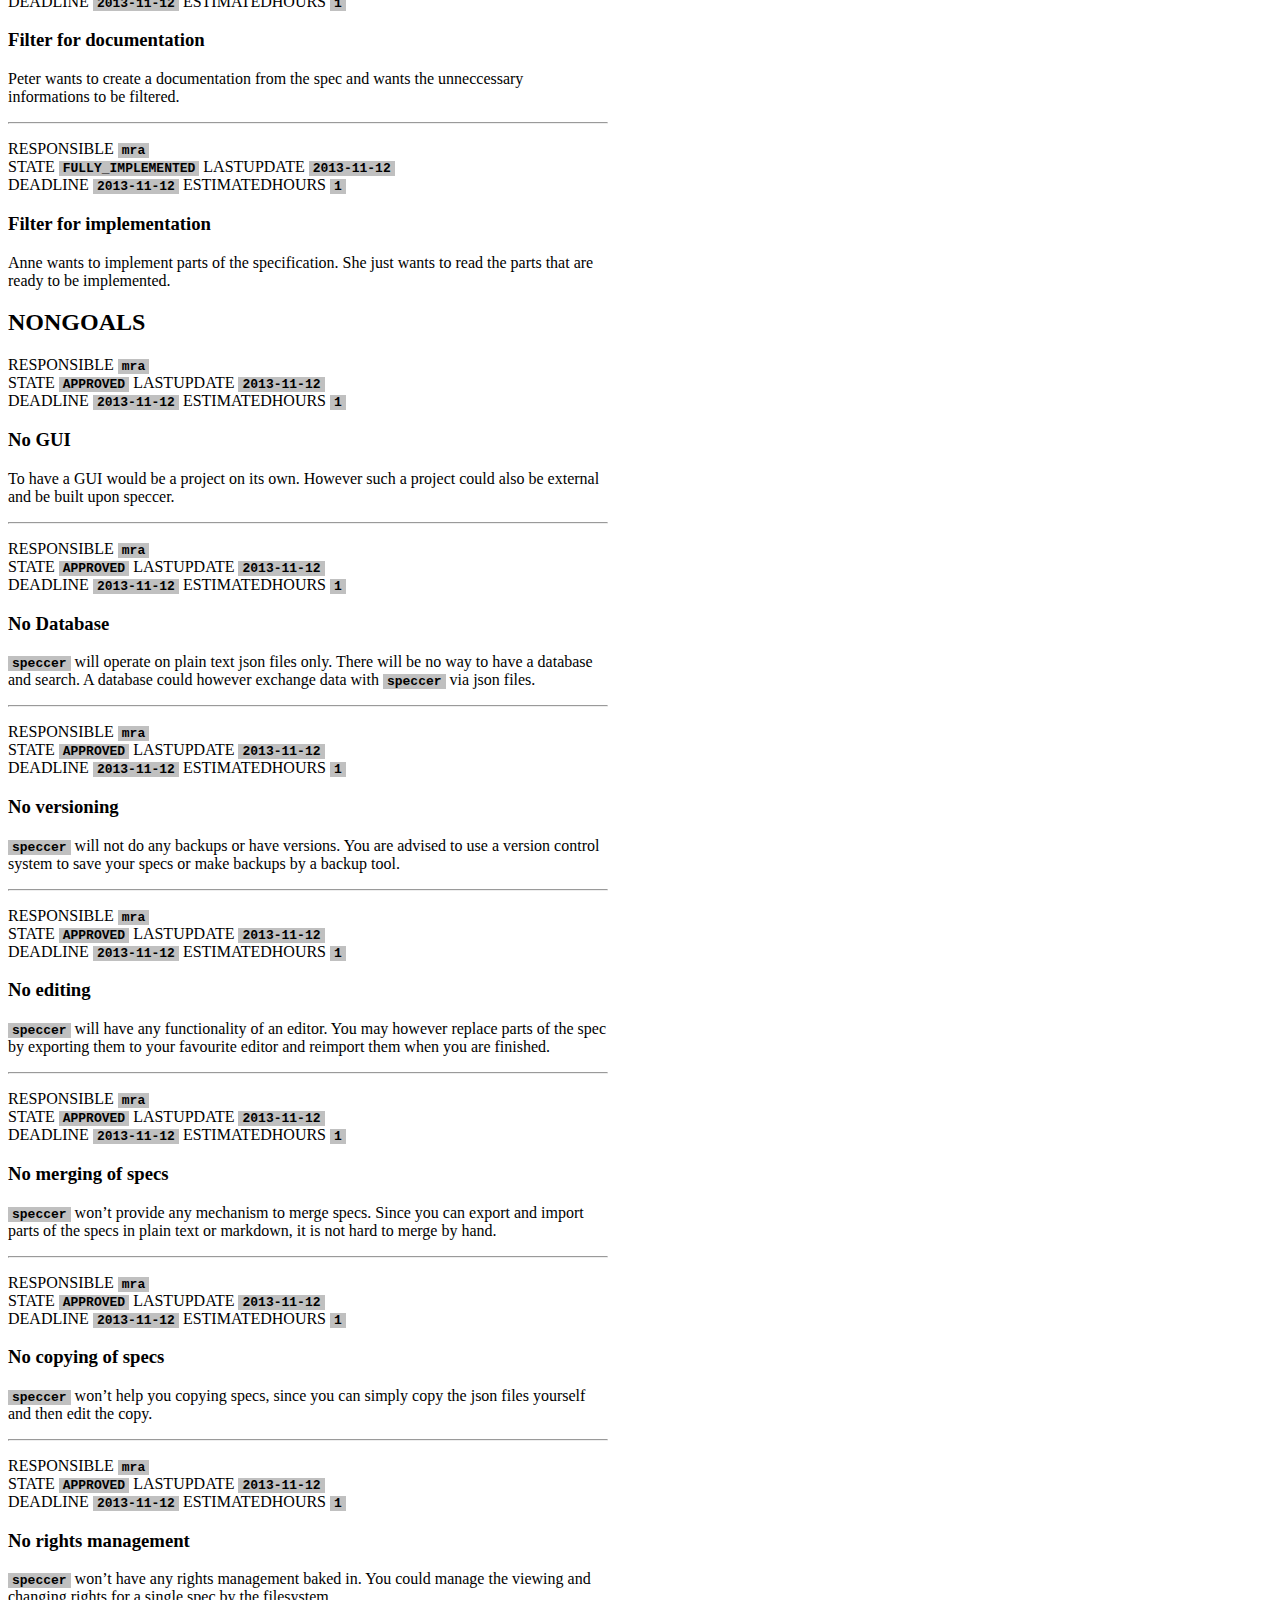
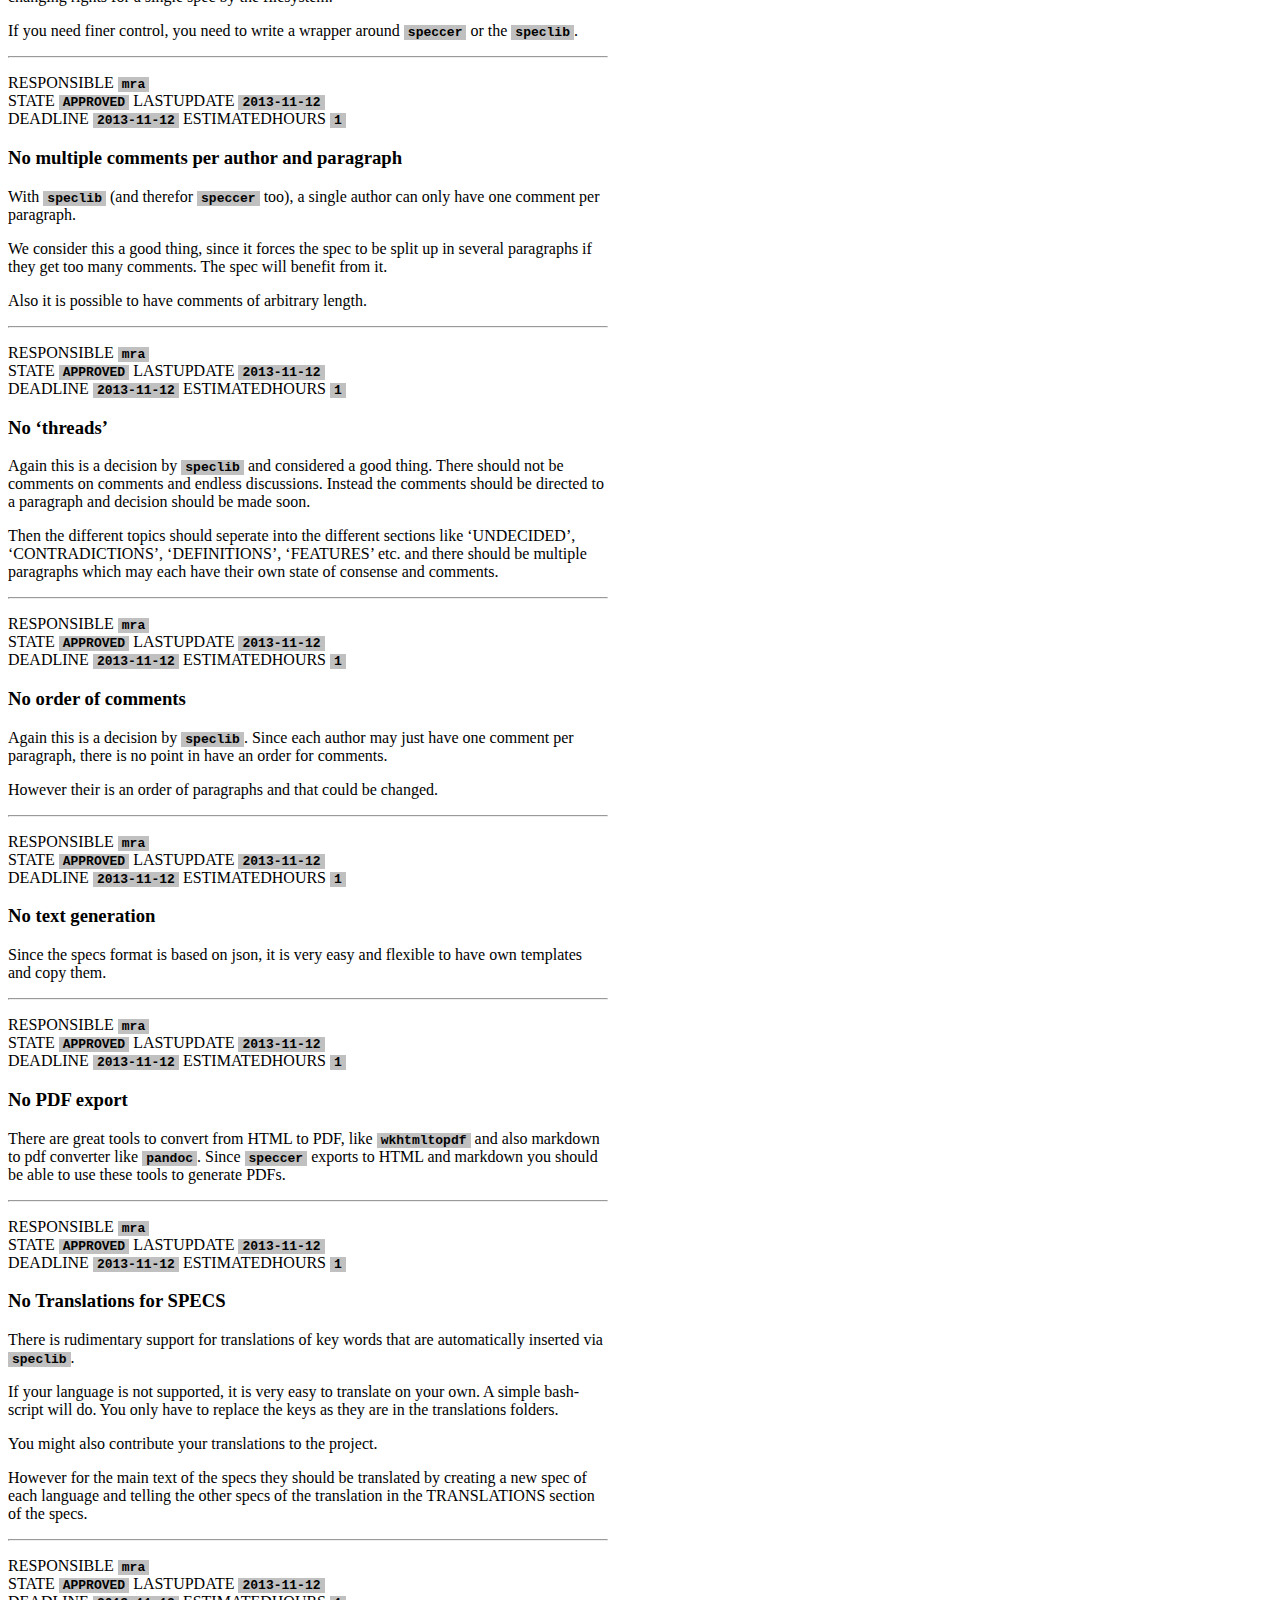
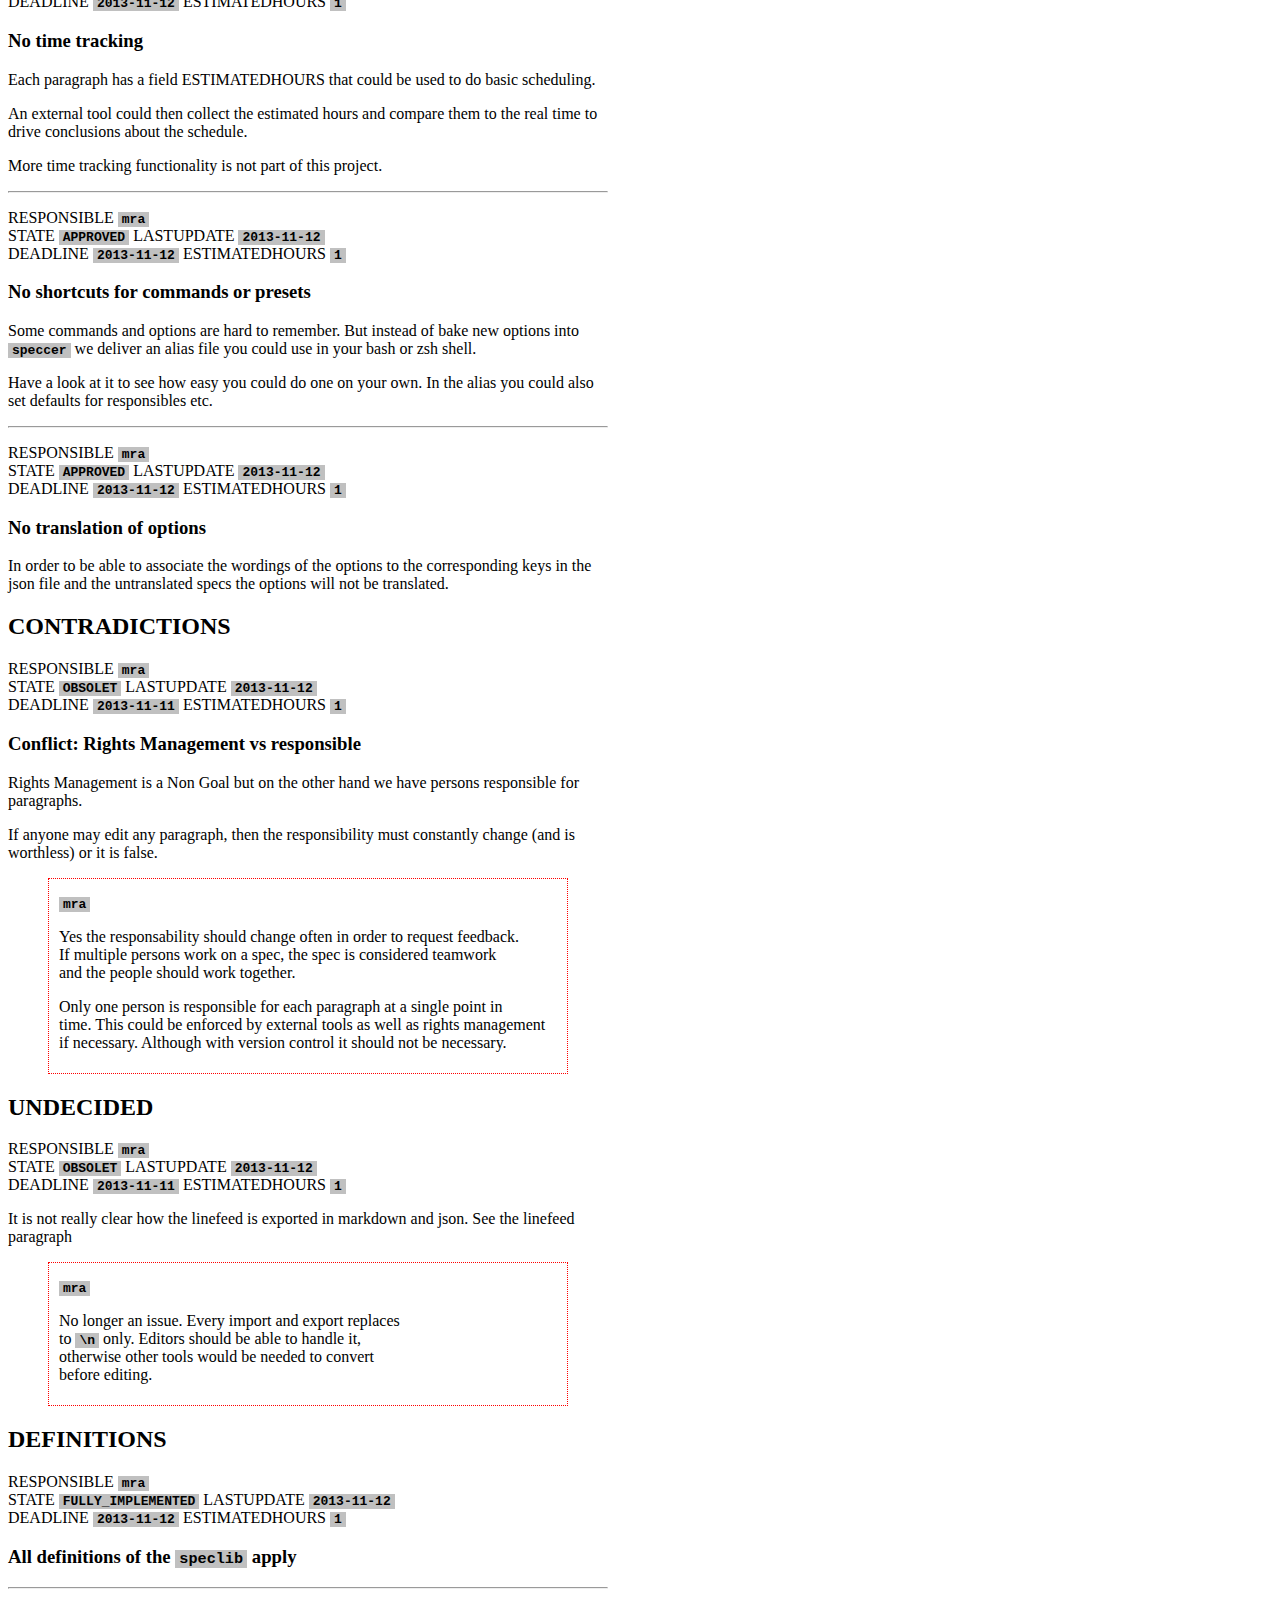
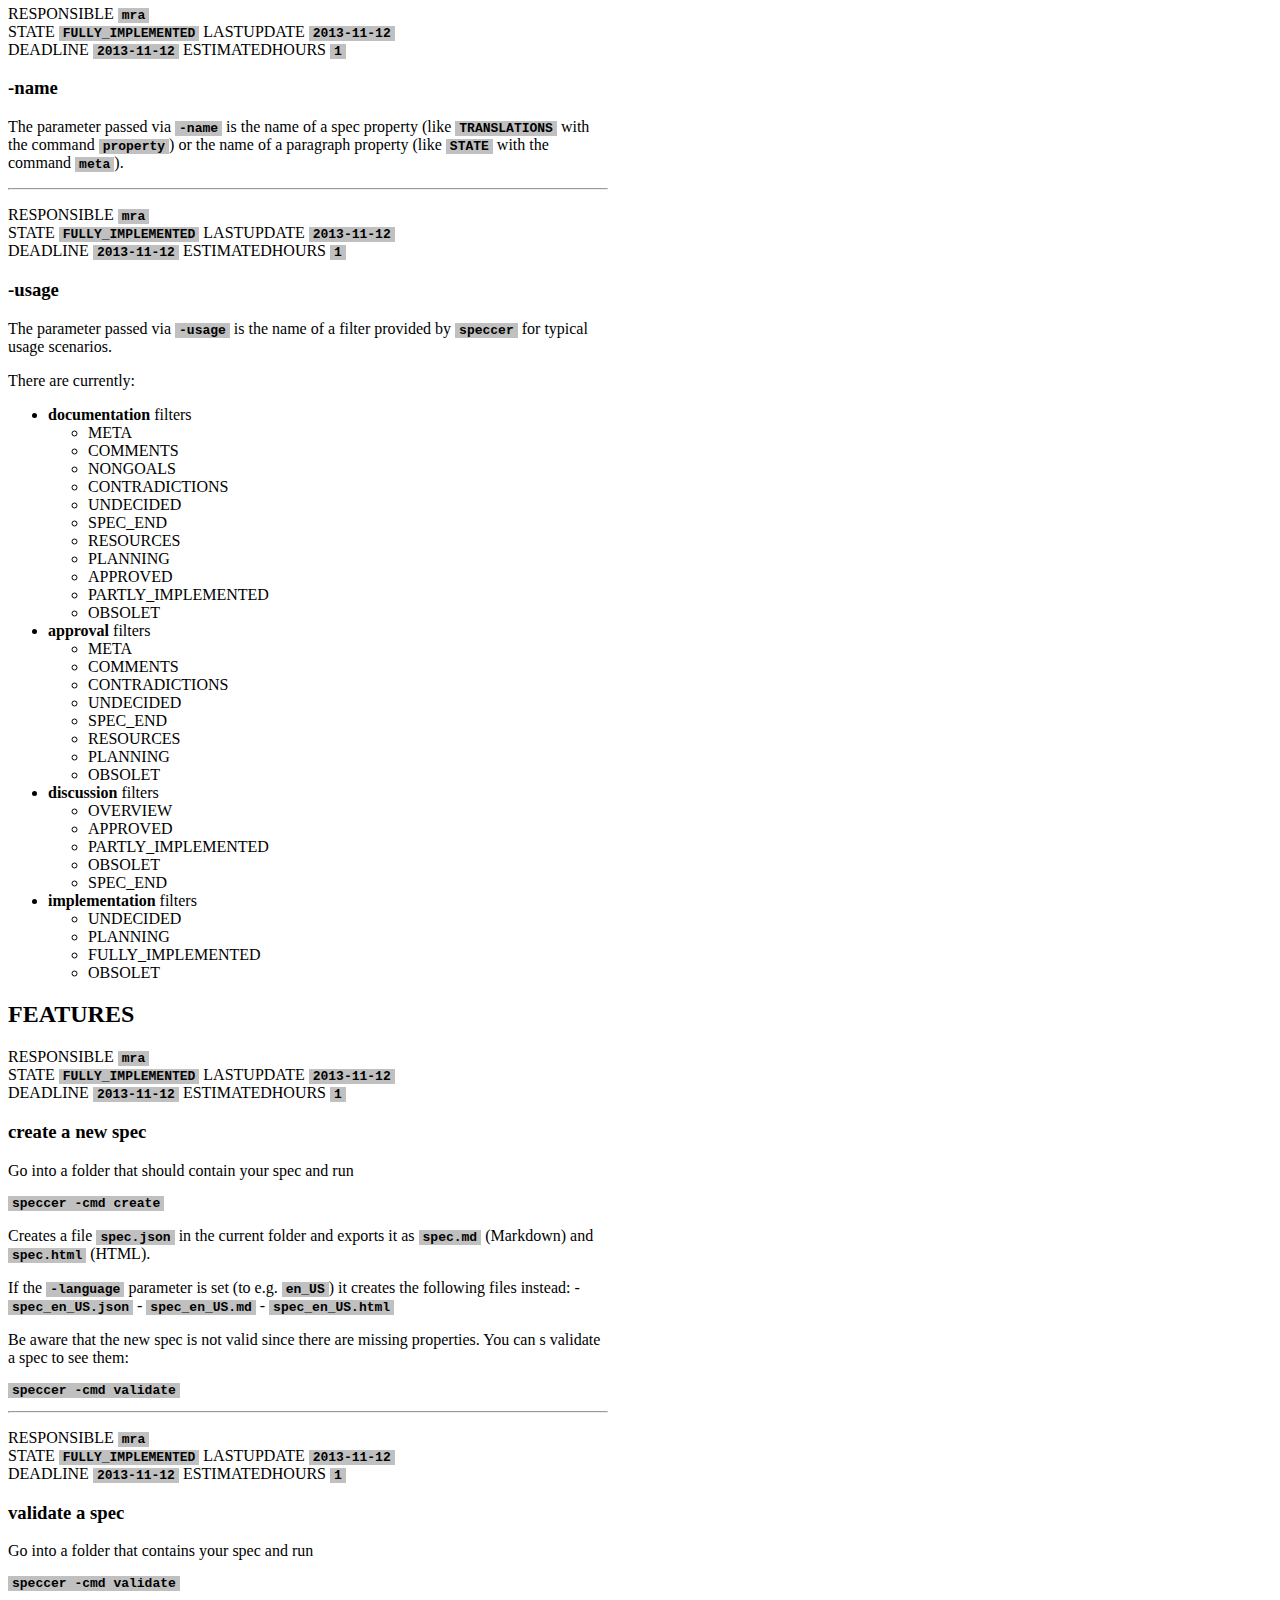
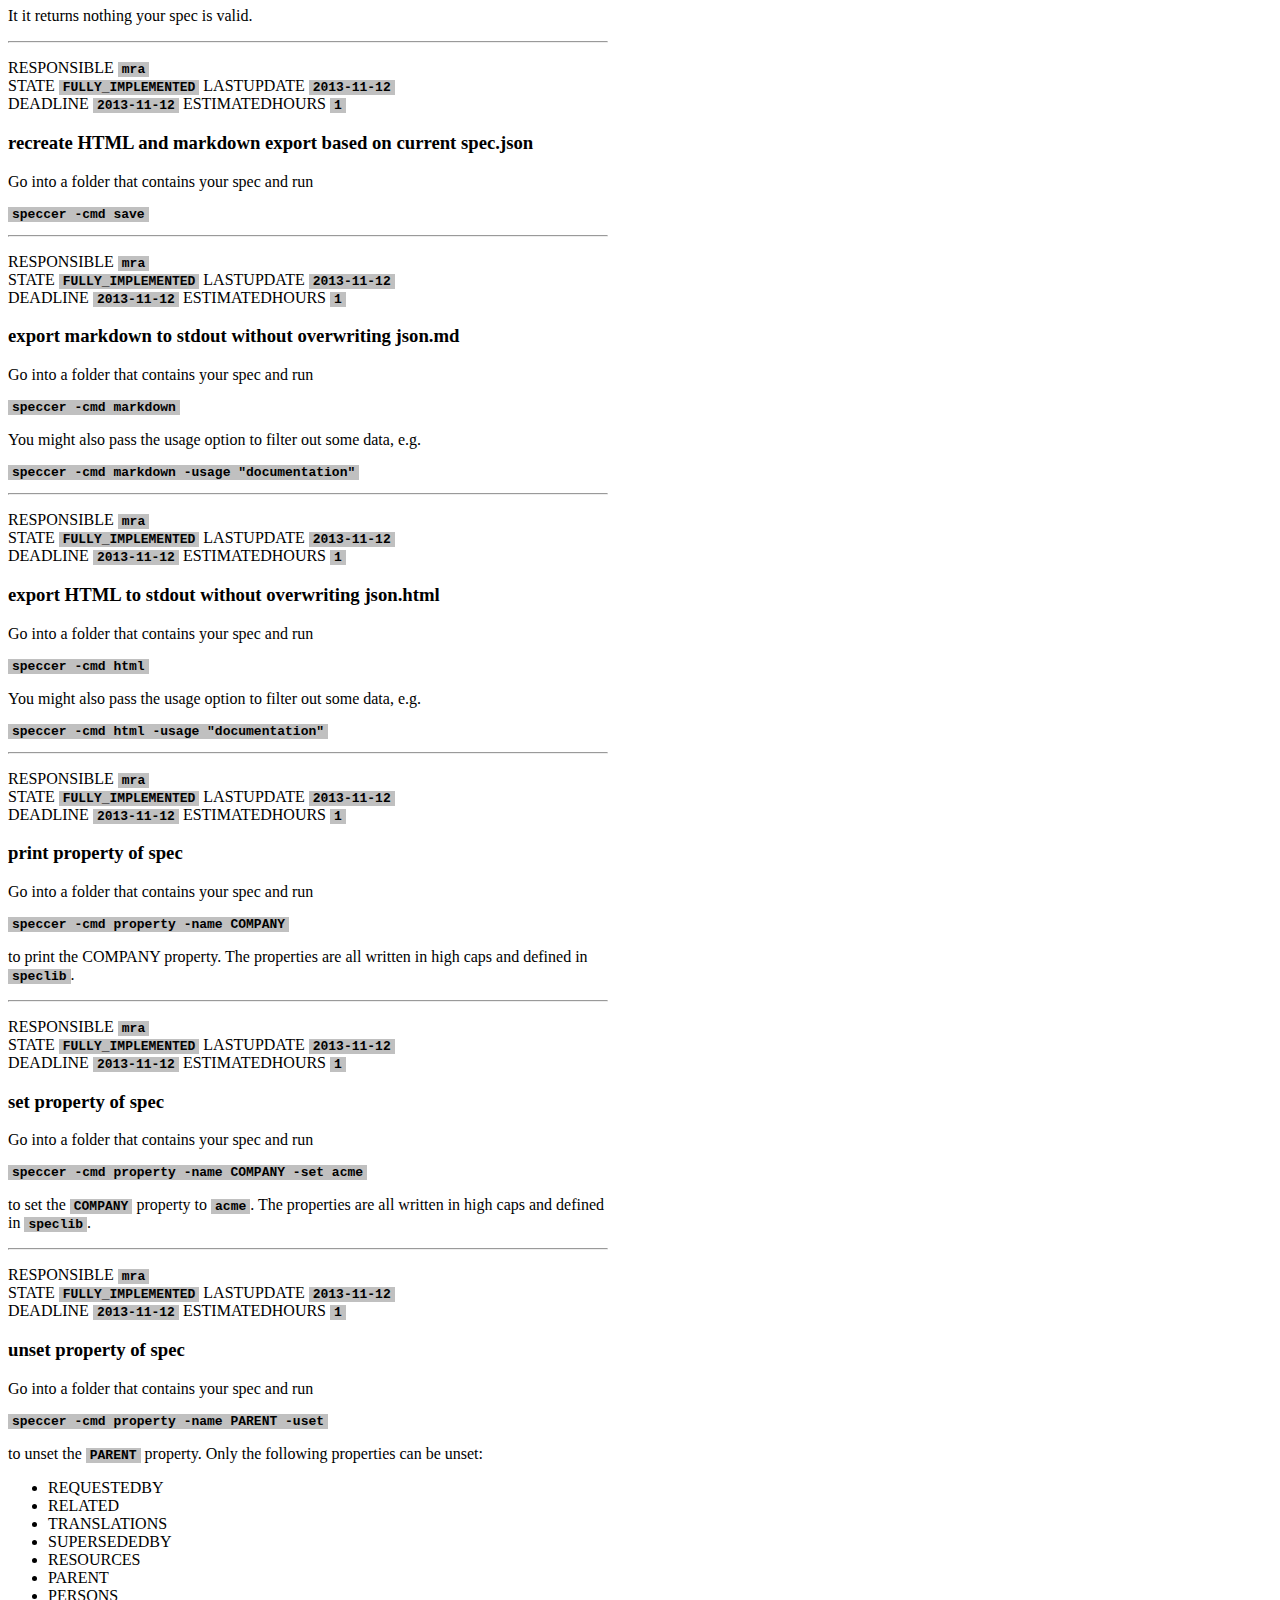
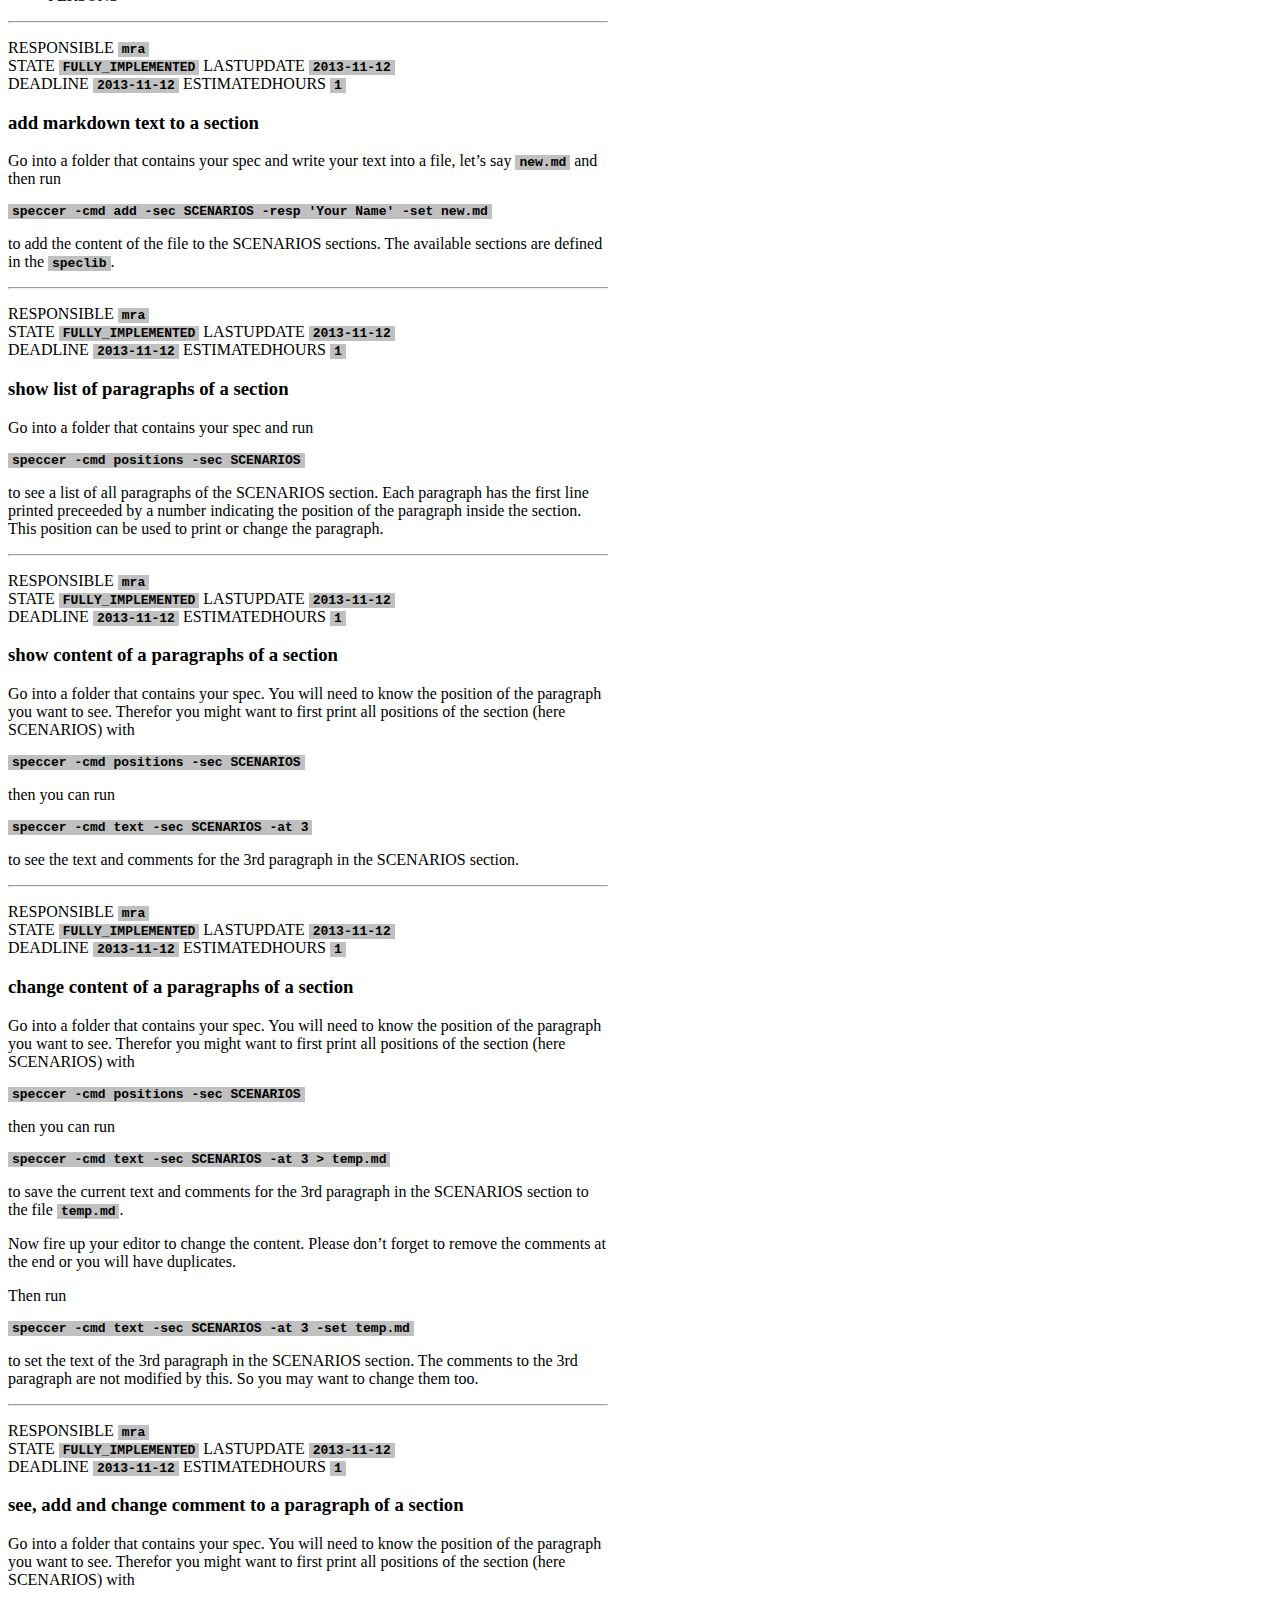
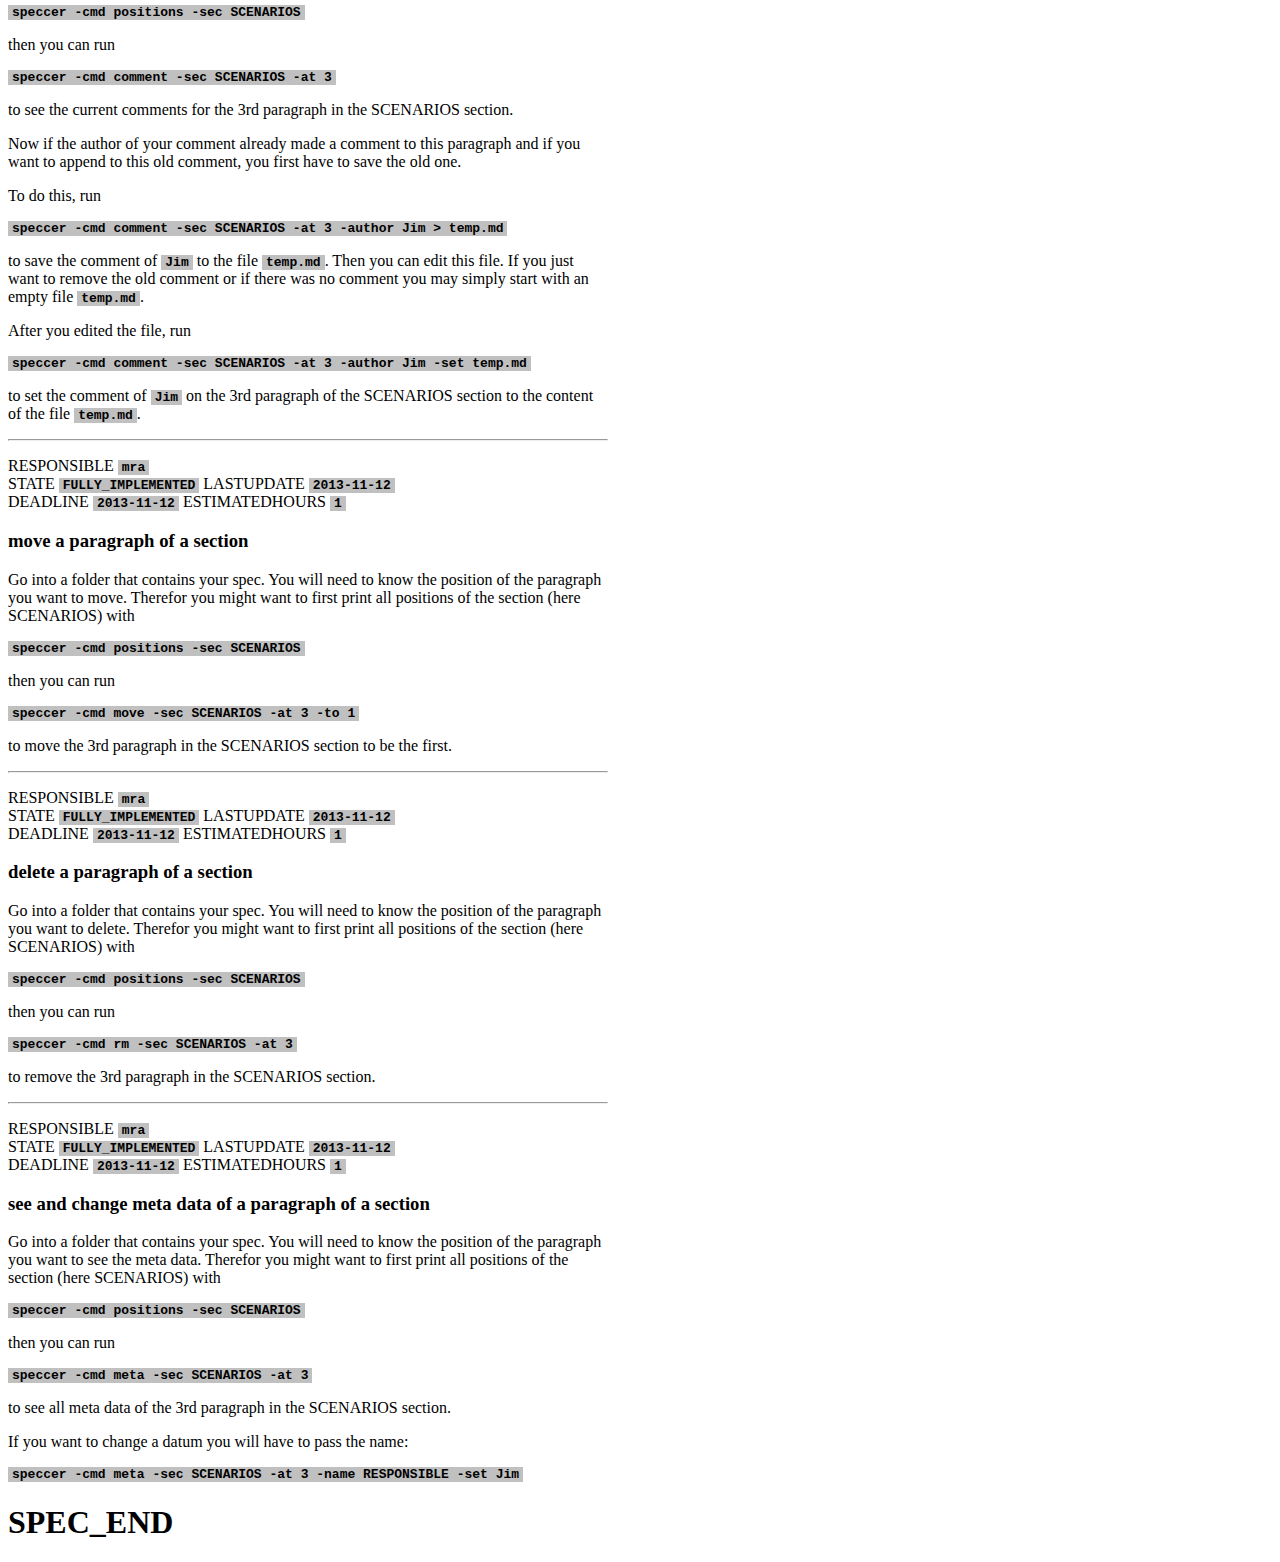
==== commit f58f9d8a: "fixing urls" ====
--- a/spec.html
+++ b/spec.html
@@ -127,9 +127,9 @@
 
 <p><a href="http://rawgithub.com/metakeule/speccer/master/spec.html">HTML</a><br />
 <a href="http://rawgithub.com/metakeule/speccer/master/spec.md">Text (Markdown)</a><br />
-<a href="http://rawgithub.com/metakeule/speccer/master/spec.js">JSON</a></p>
-
-<p>PARENT &lt;<a href="http://rawgithub.com/metakeule/speclib/master/spec">speclib</a>&gt;</p>
+<a href="http://rawgithub.com/metakeule/speccer/master/spec.json">JSON</a></p>
+
+<p>PARENT <a href="http://rawgithub.com/metakeule/speclib/master/spec">http://rawgithub.com/metakeule/speclib/master/spec</a></p>
 
 <p>PROJECT <code>speclib</code><br />
 COMPANY <code>Know GmbH</code></p>
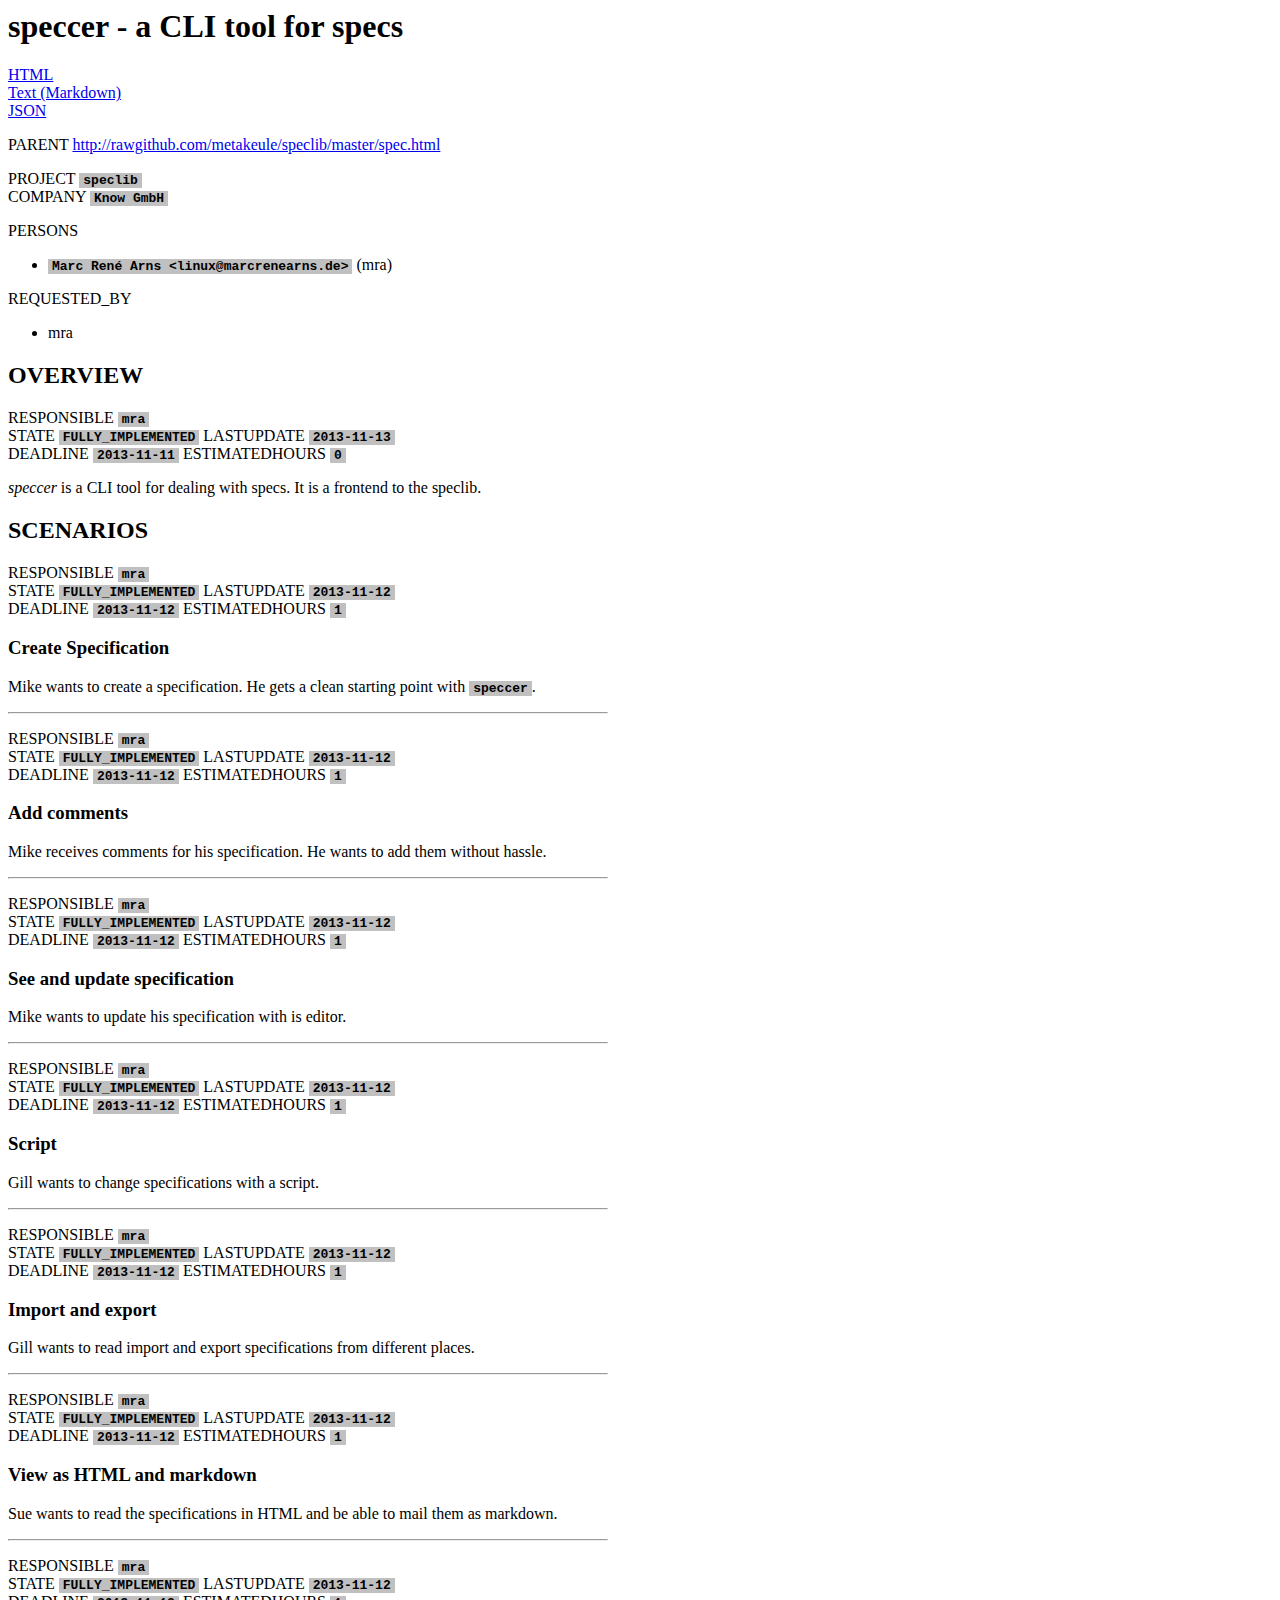
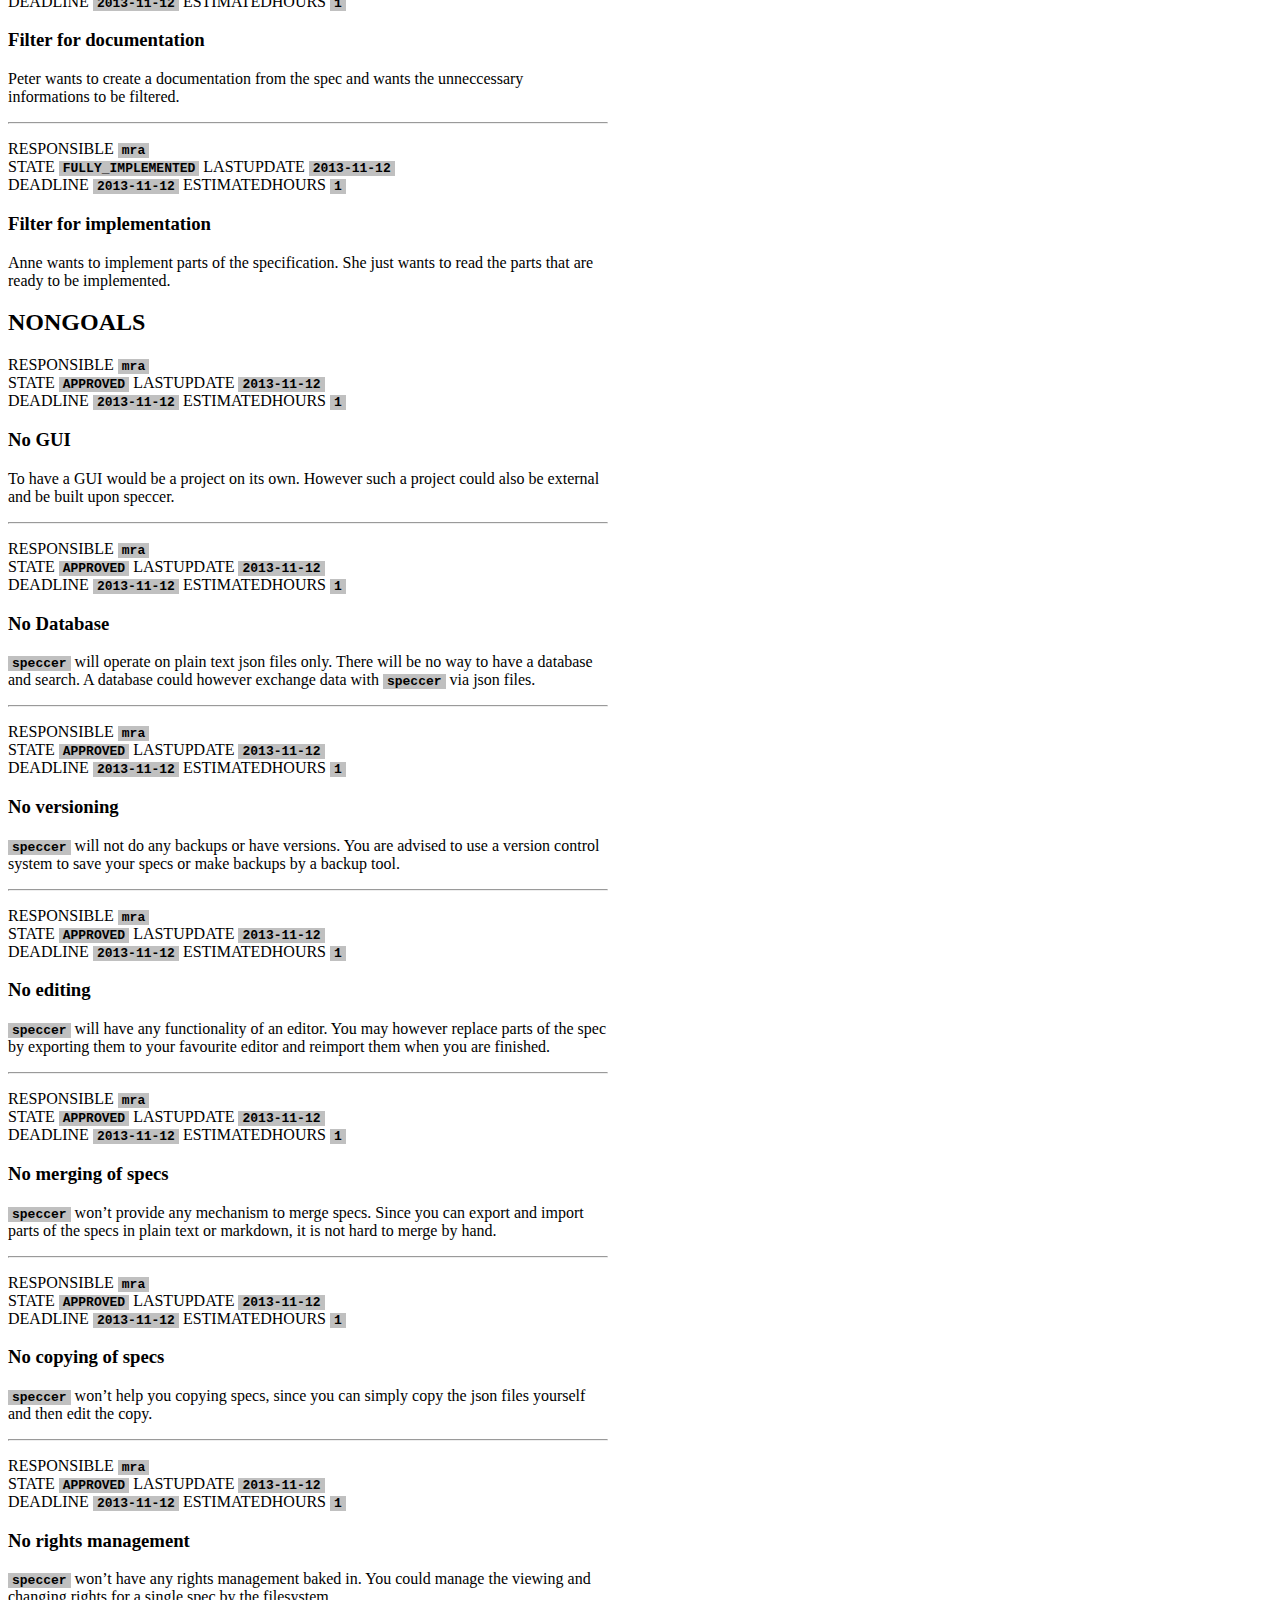
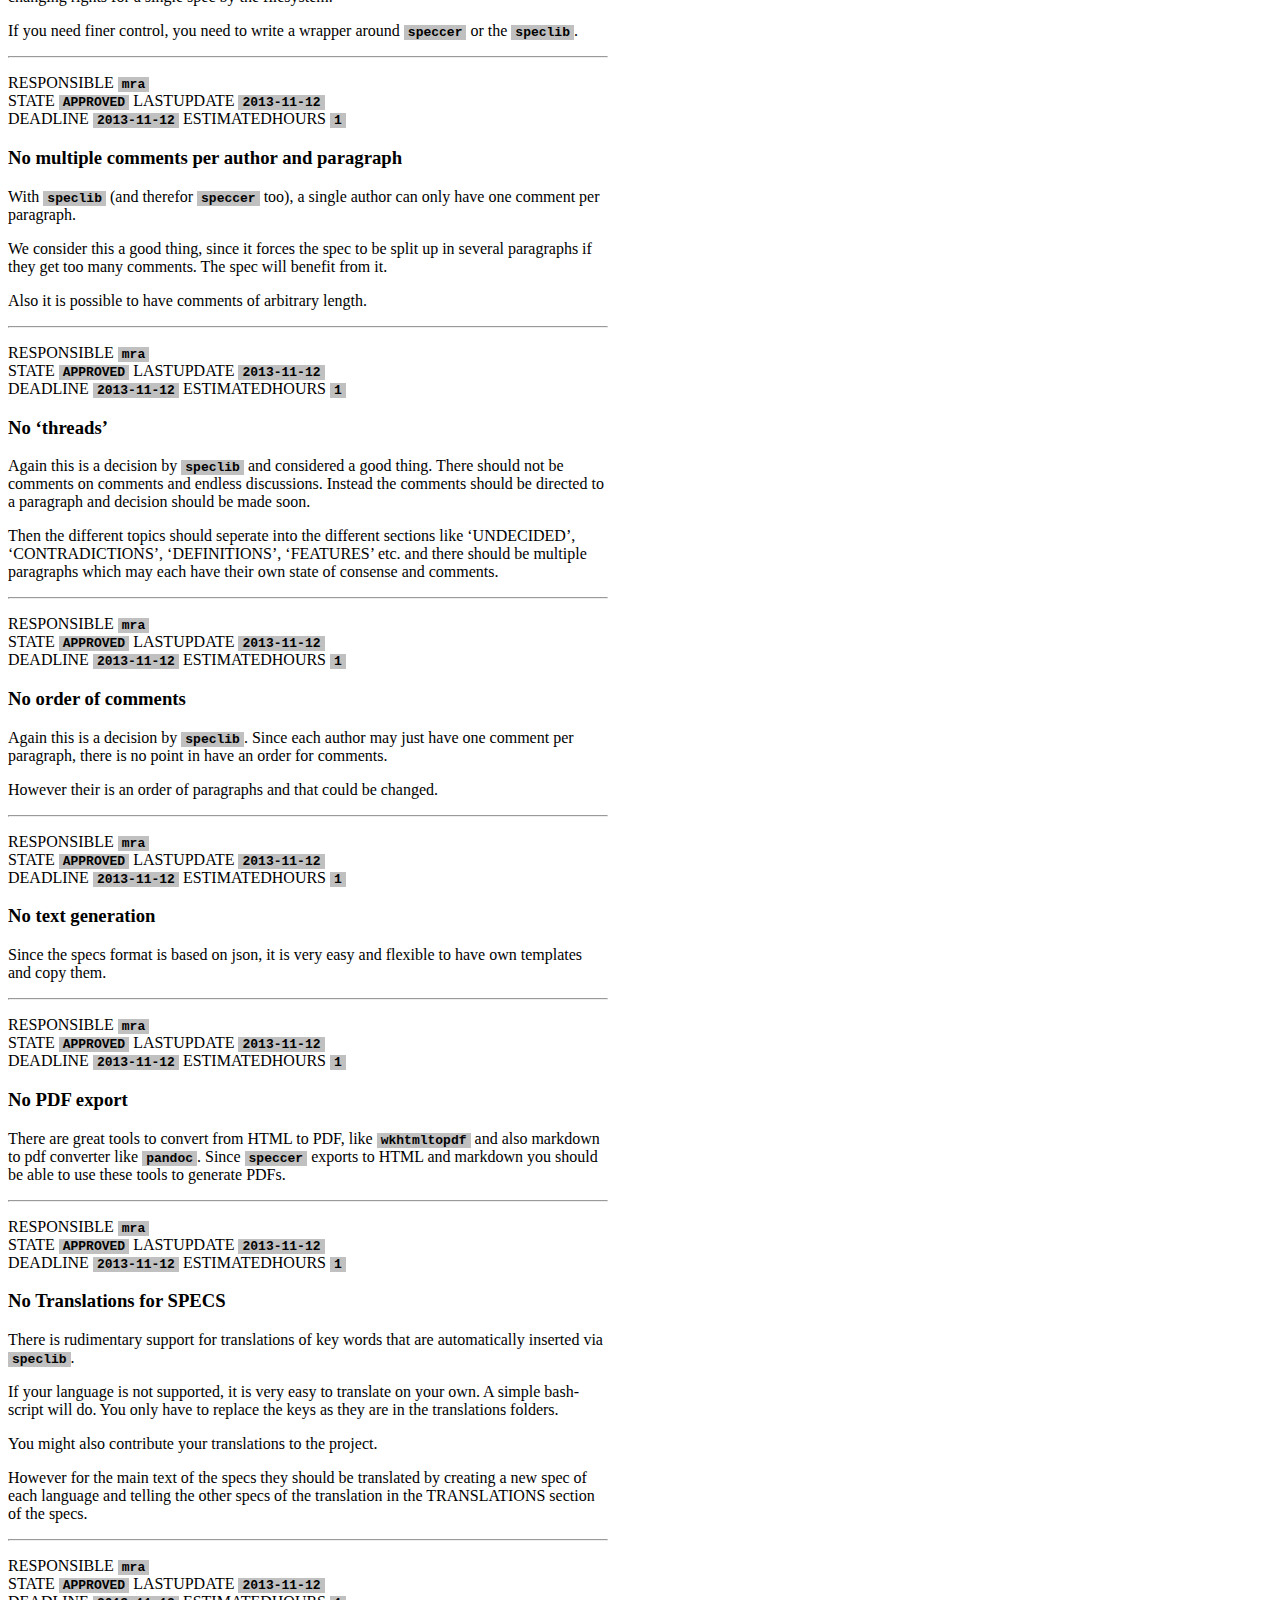
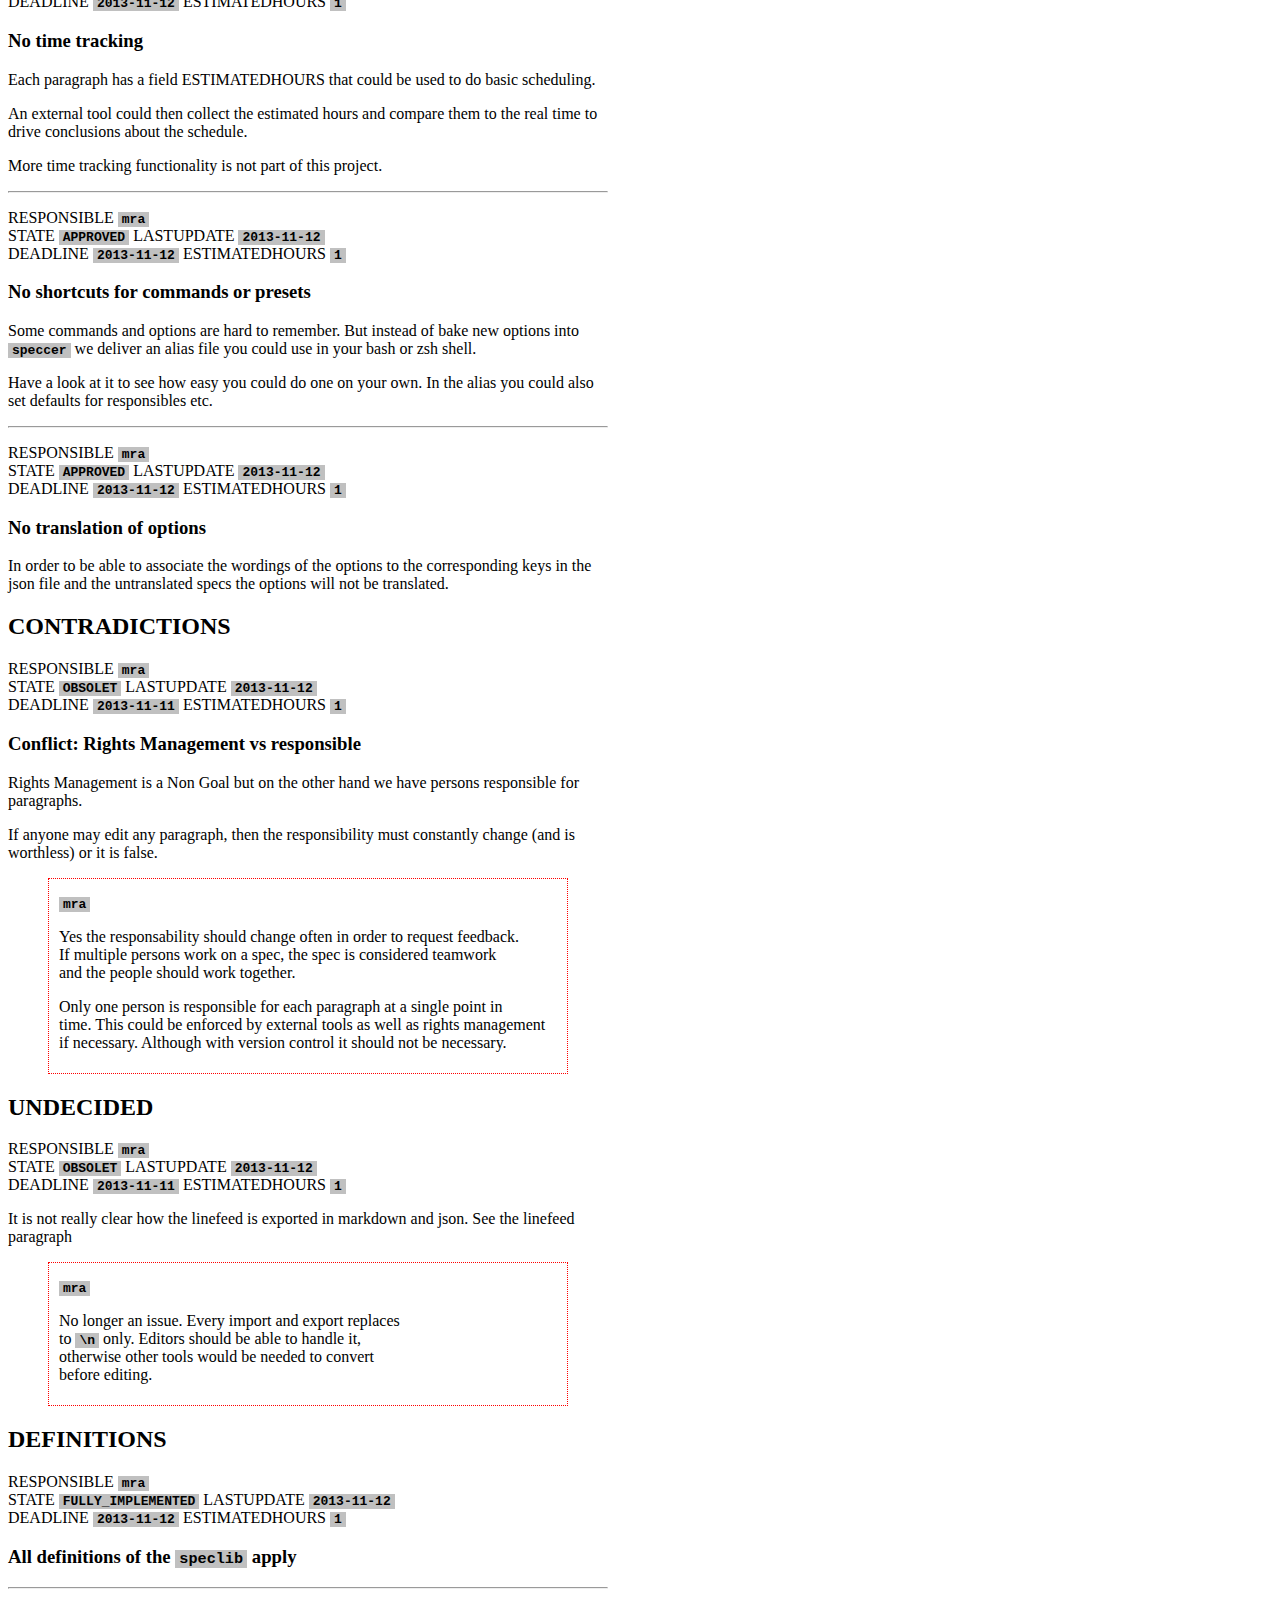
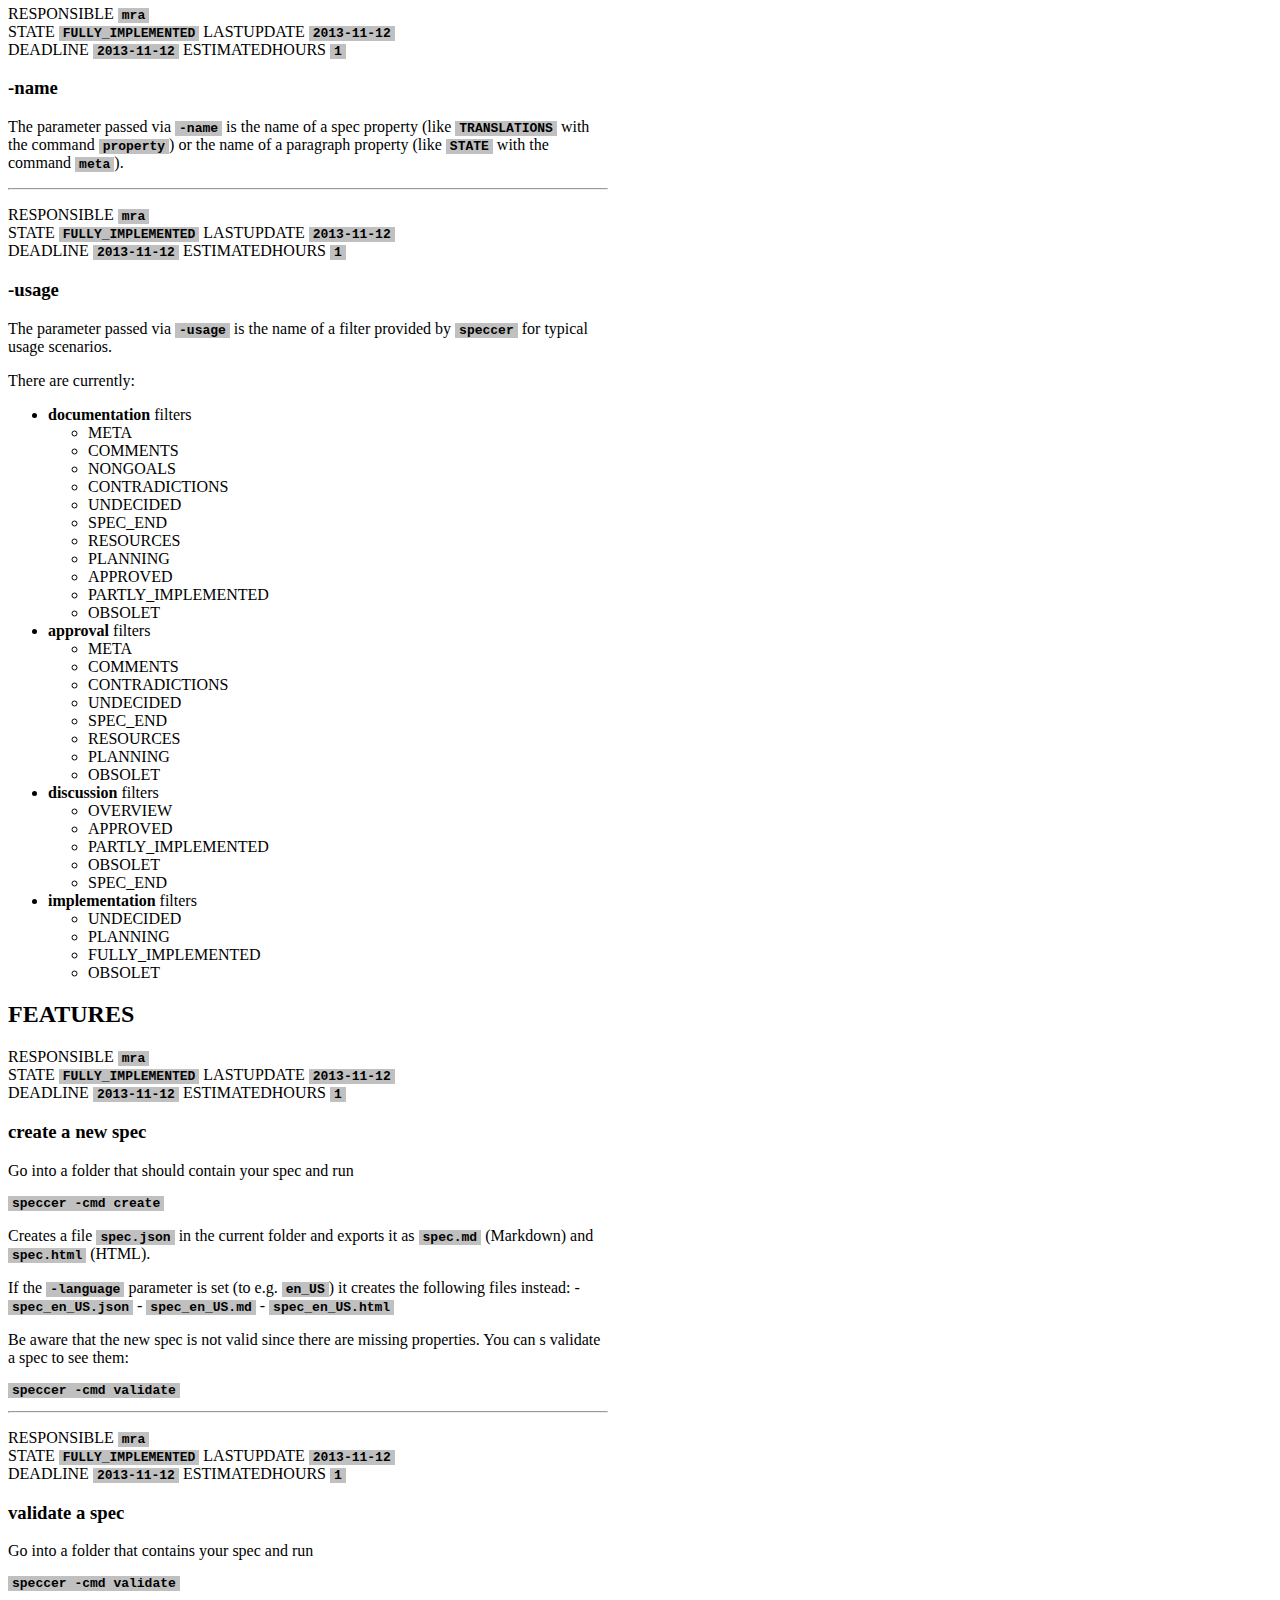
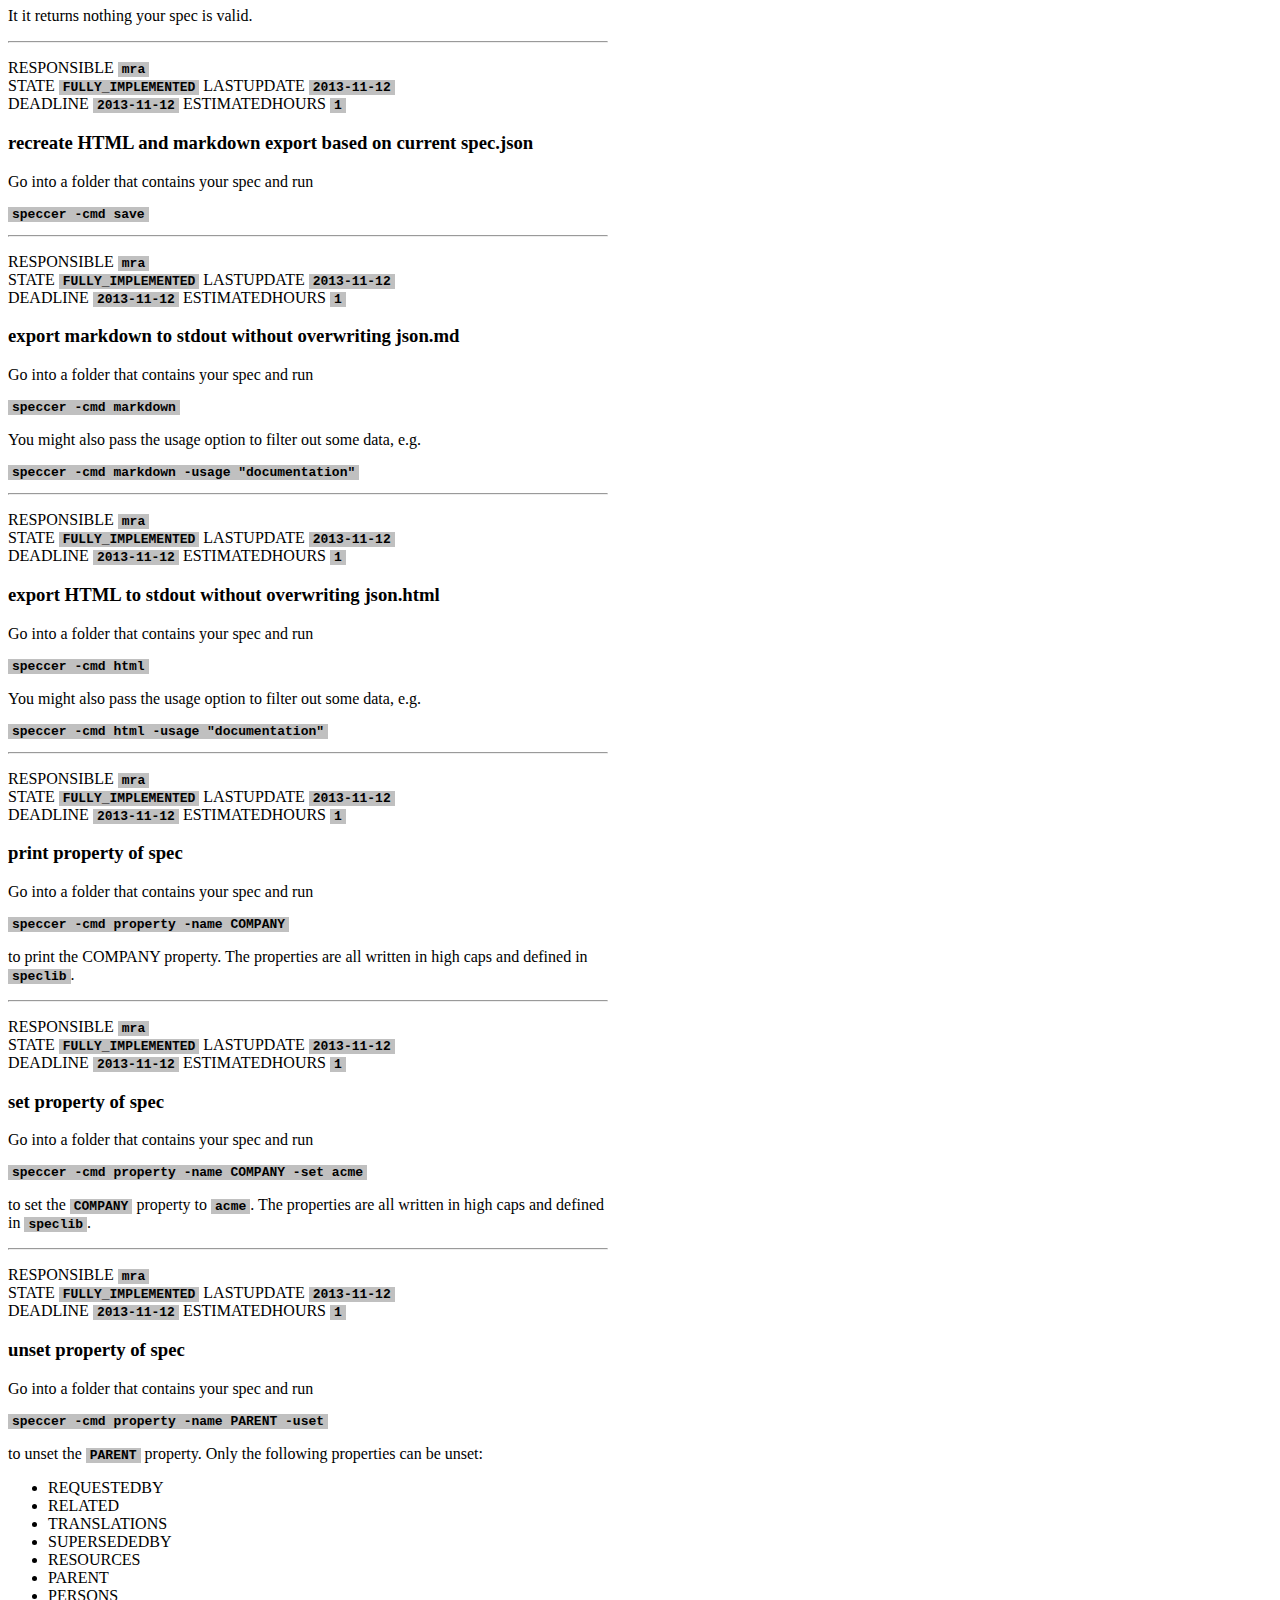
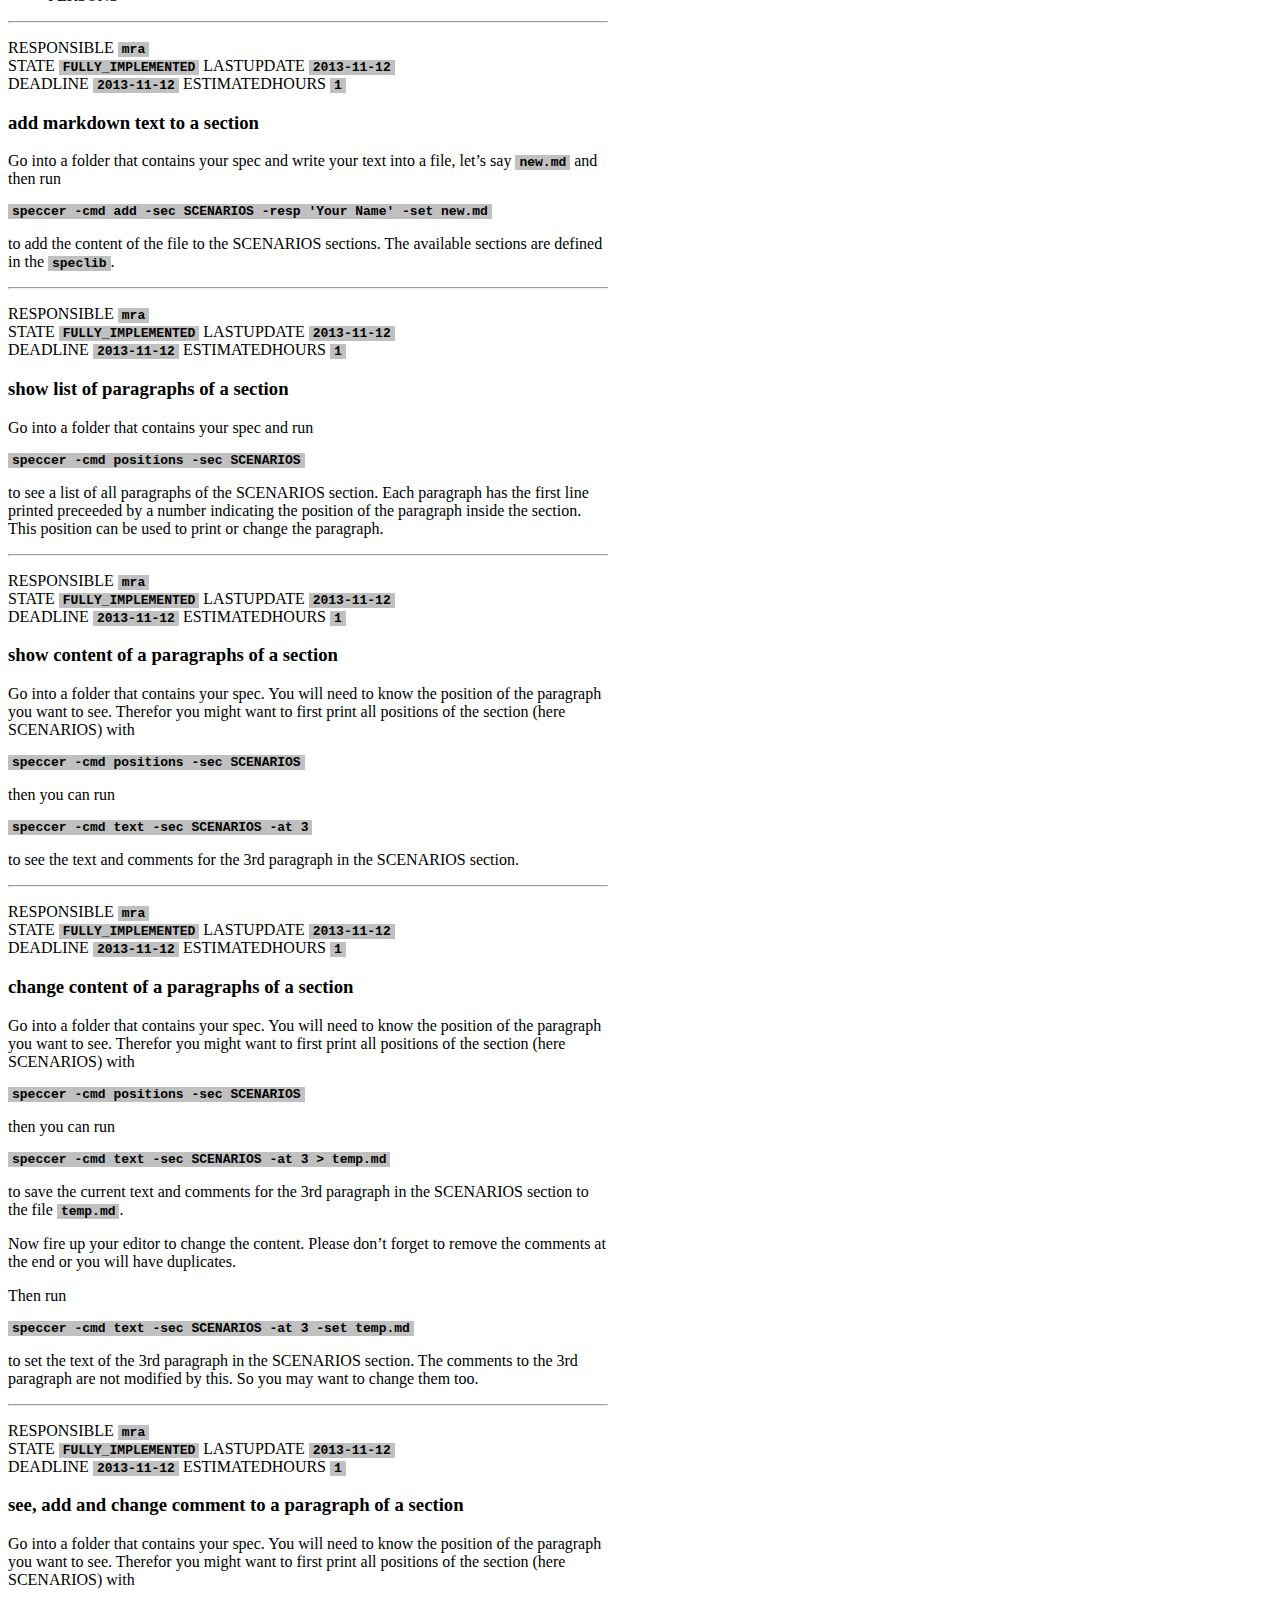
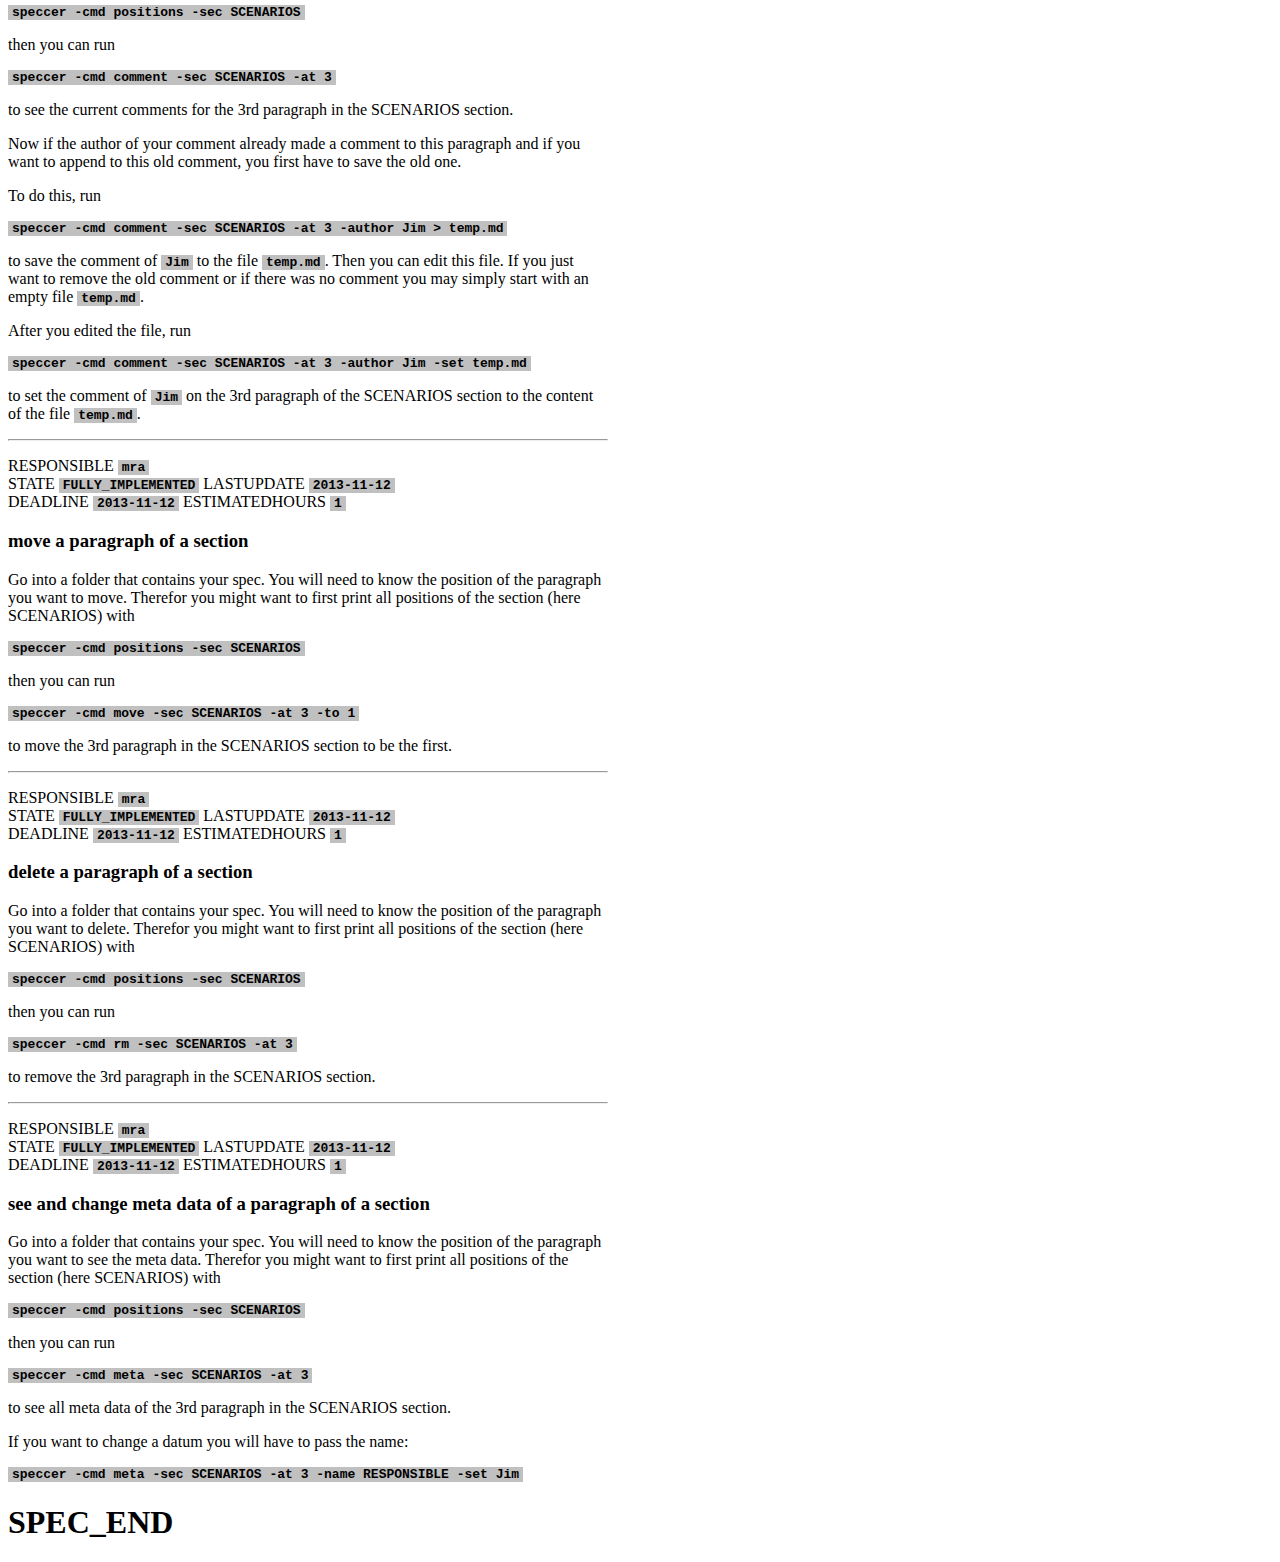
==== commit c2fb9a40: "fix parent URL" ====
--- a/spec.html
+++ b/spec.html
@@ -129,7 +129,7 @@
 <a href="http://rawgithub.com/metakeule/speccer/master/spec.md">Text (Markdown)</a><br />
 <a href="http://rawgithub.com/metakeule/speccer/master/spec.json">JSON</a></p>
 
-<p>PARENT <a href="http://rawgithub.com/metakeule/speclib/master/spec">http://rawgithub.com/metakeule/speclib/master/spec</a></p>
+<p>PARENT <a href="http://rawgithub.com/metakeule/speclib/master/spec.html">http://rawgithub.com/metakeule/speclib/master/spec.html</a></p>
 
 <p>PROJECT <code>speclib</code><br />
 COMPANY <code>Know GmbH</code></p>
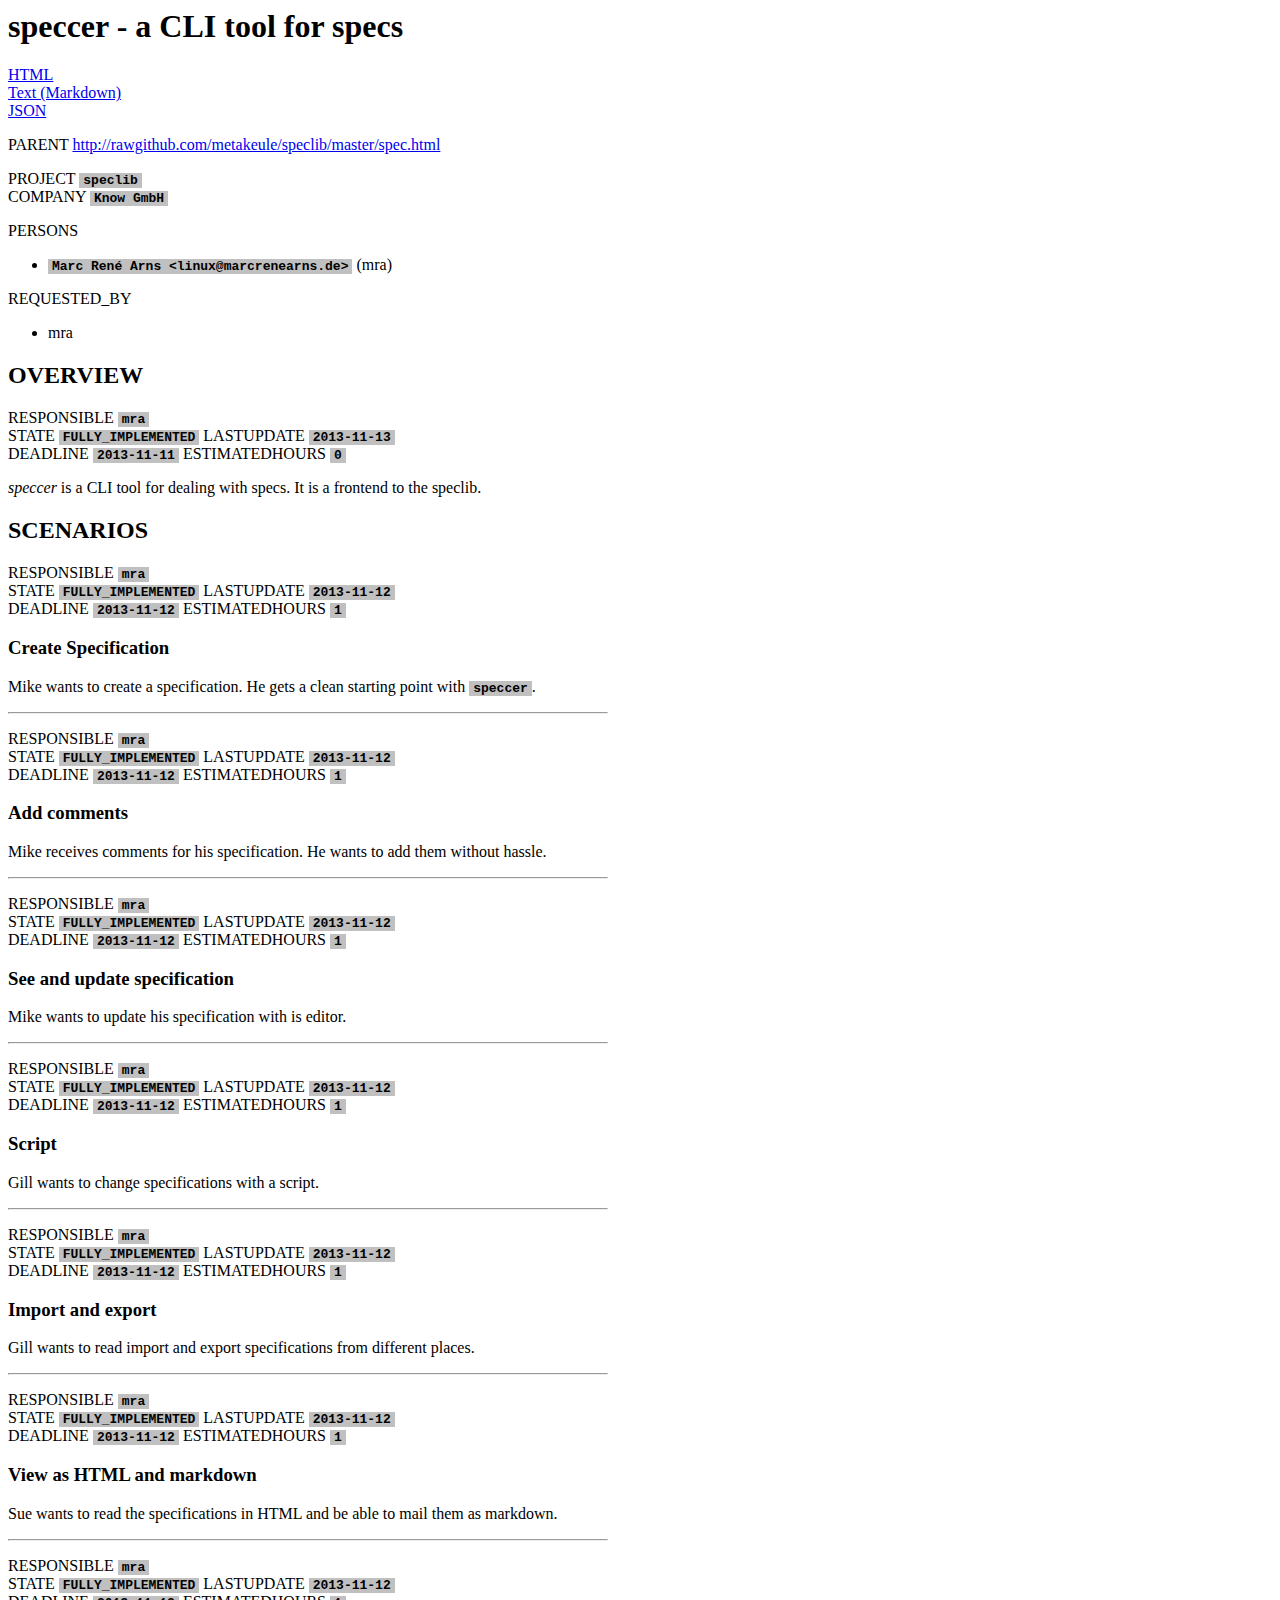
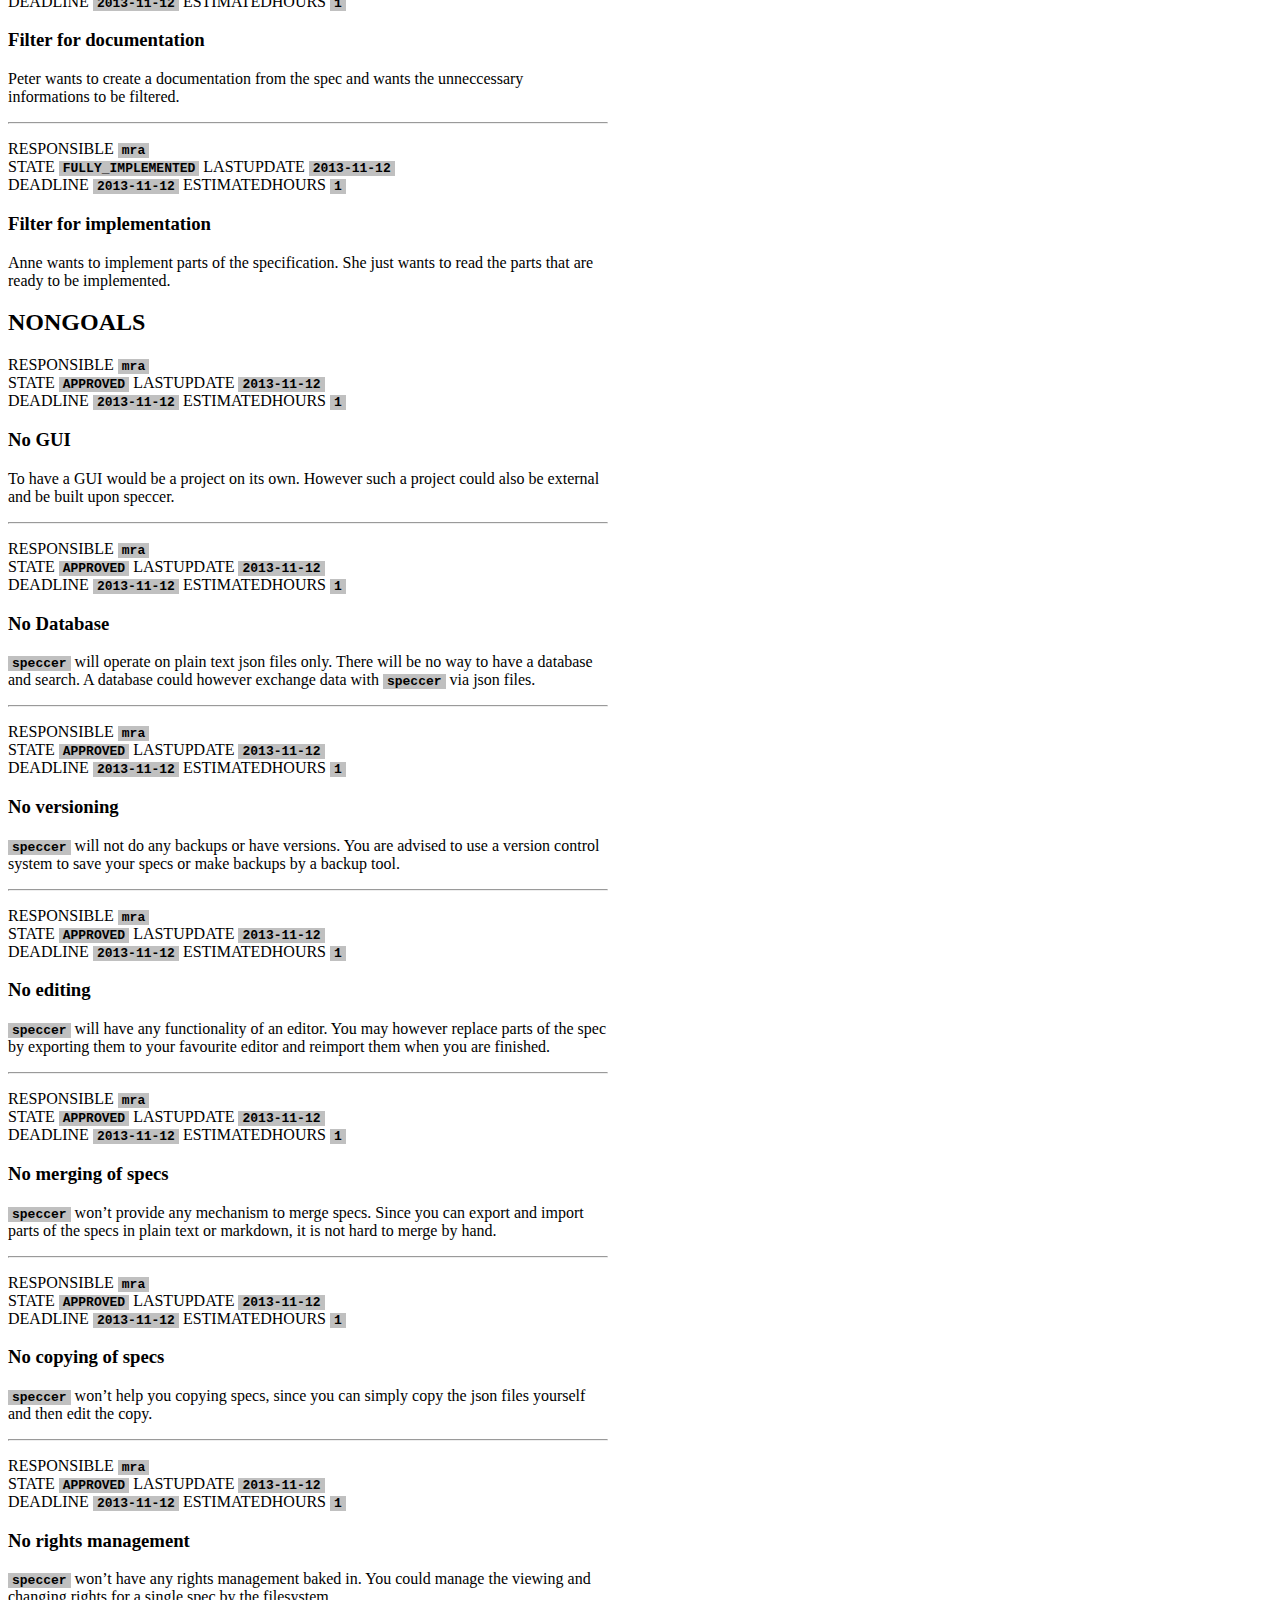
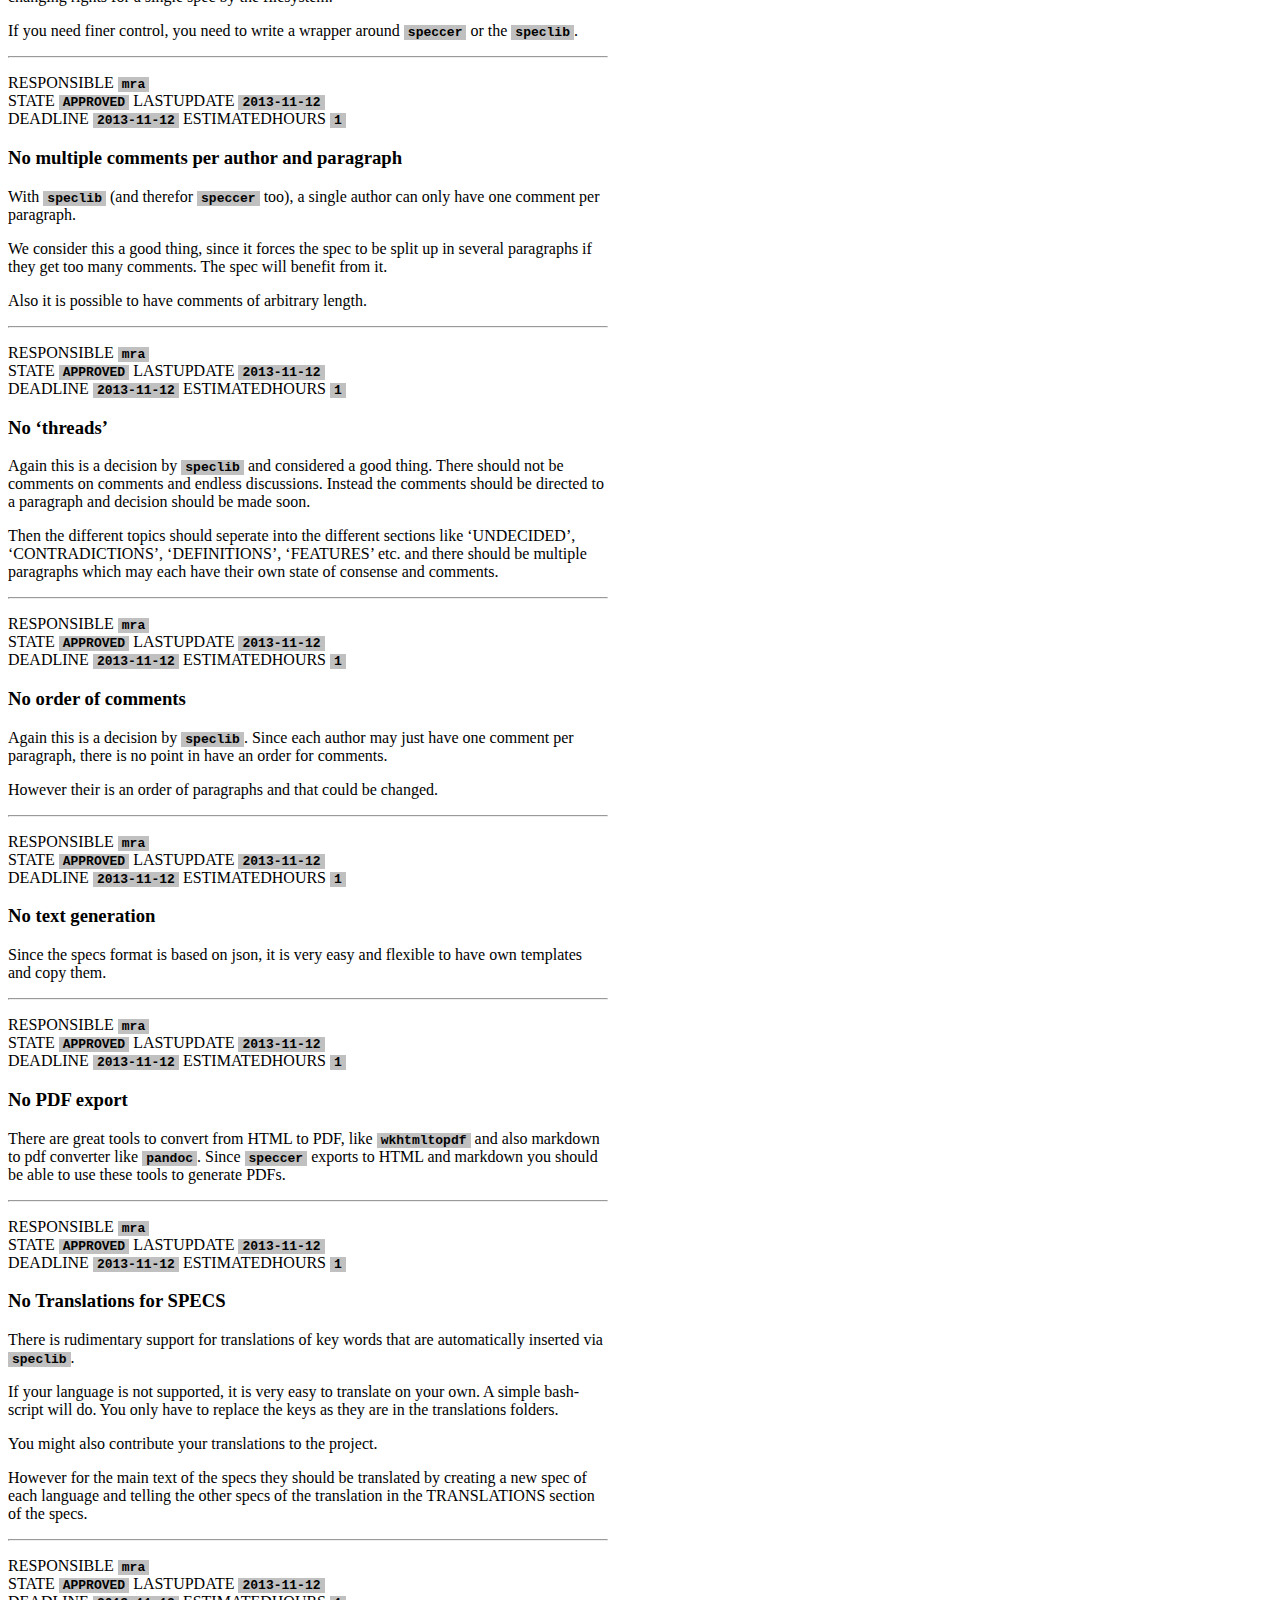
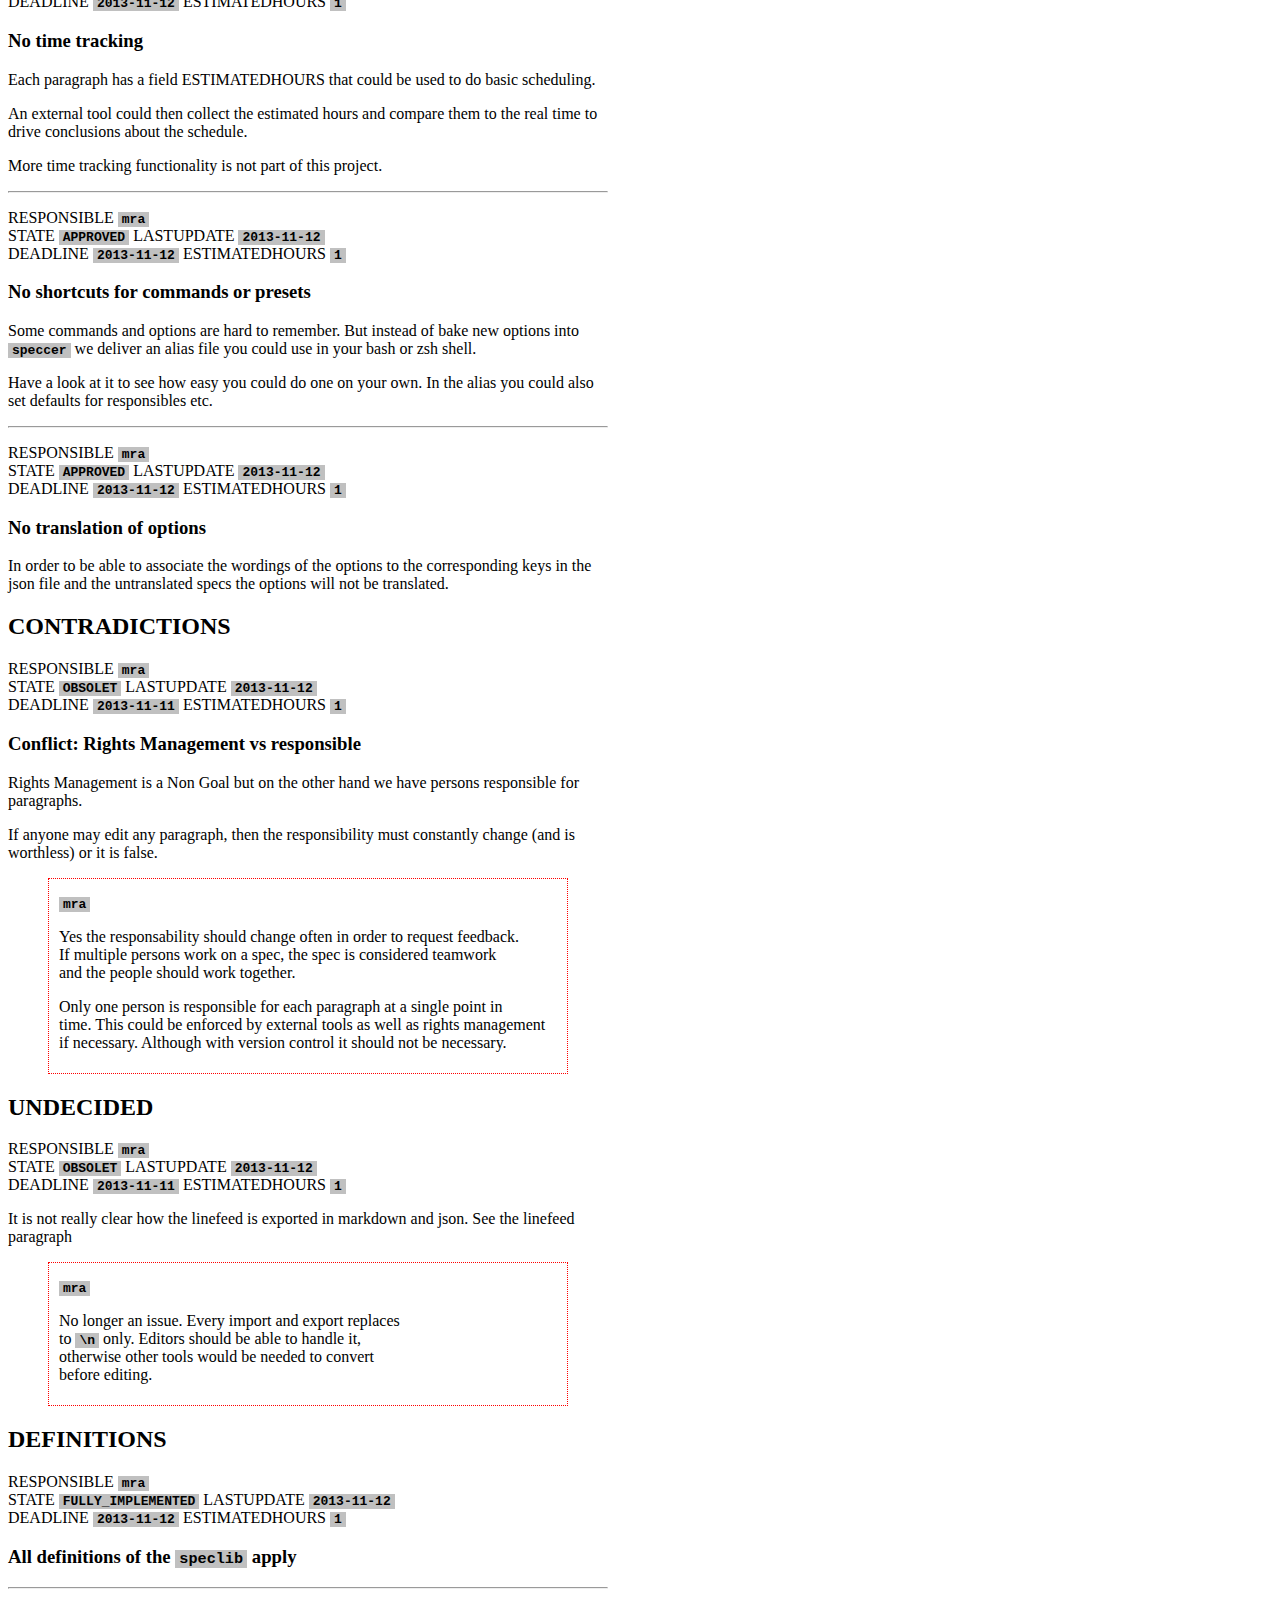
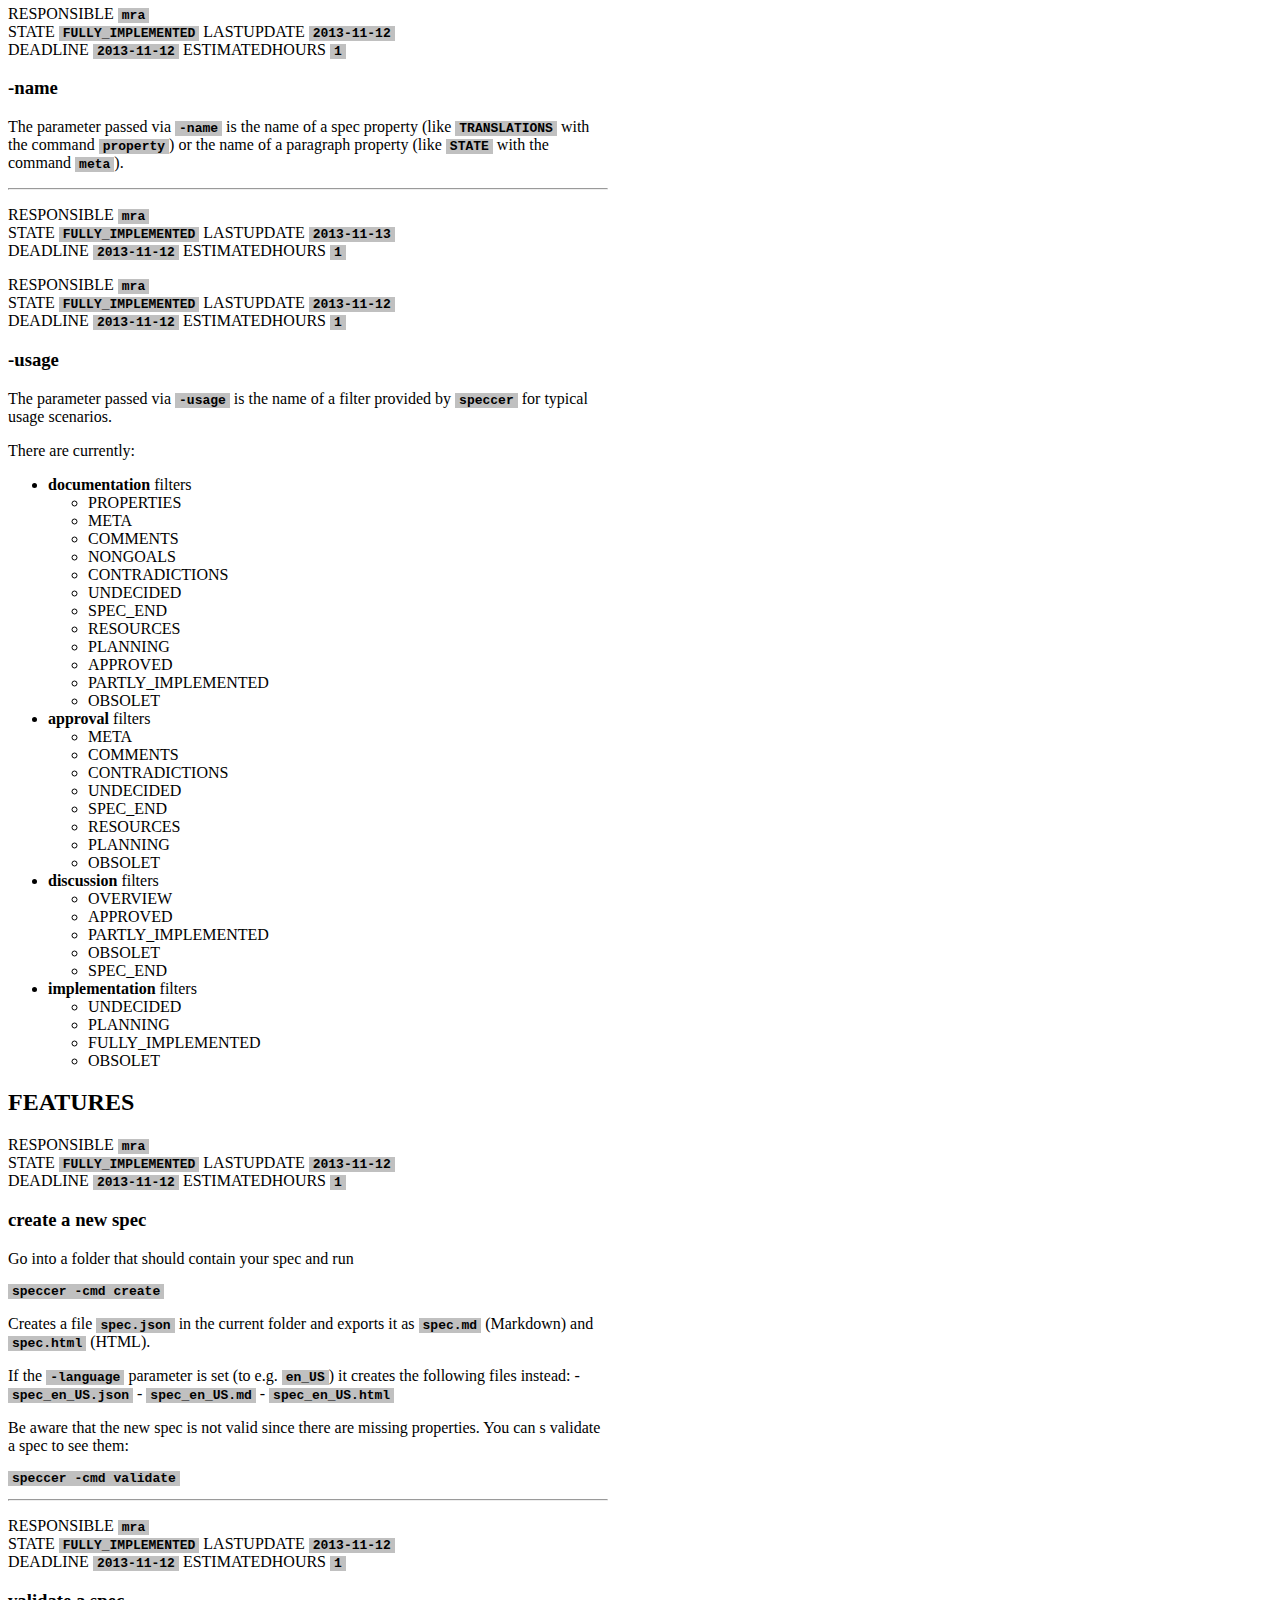
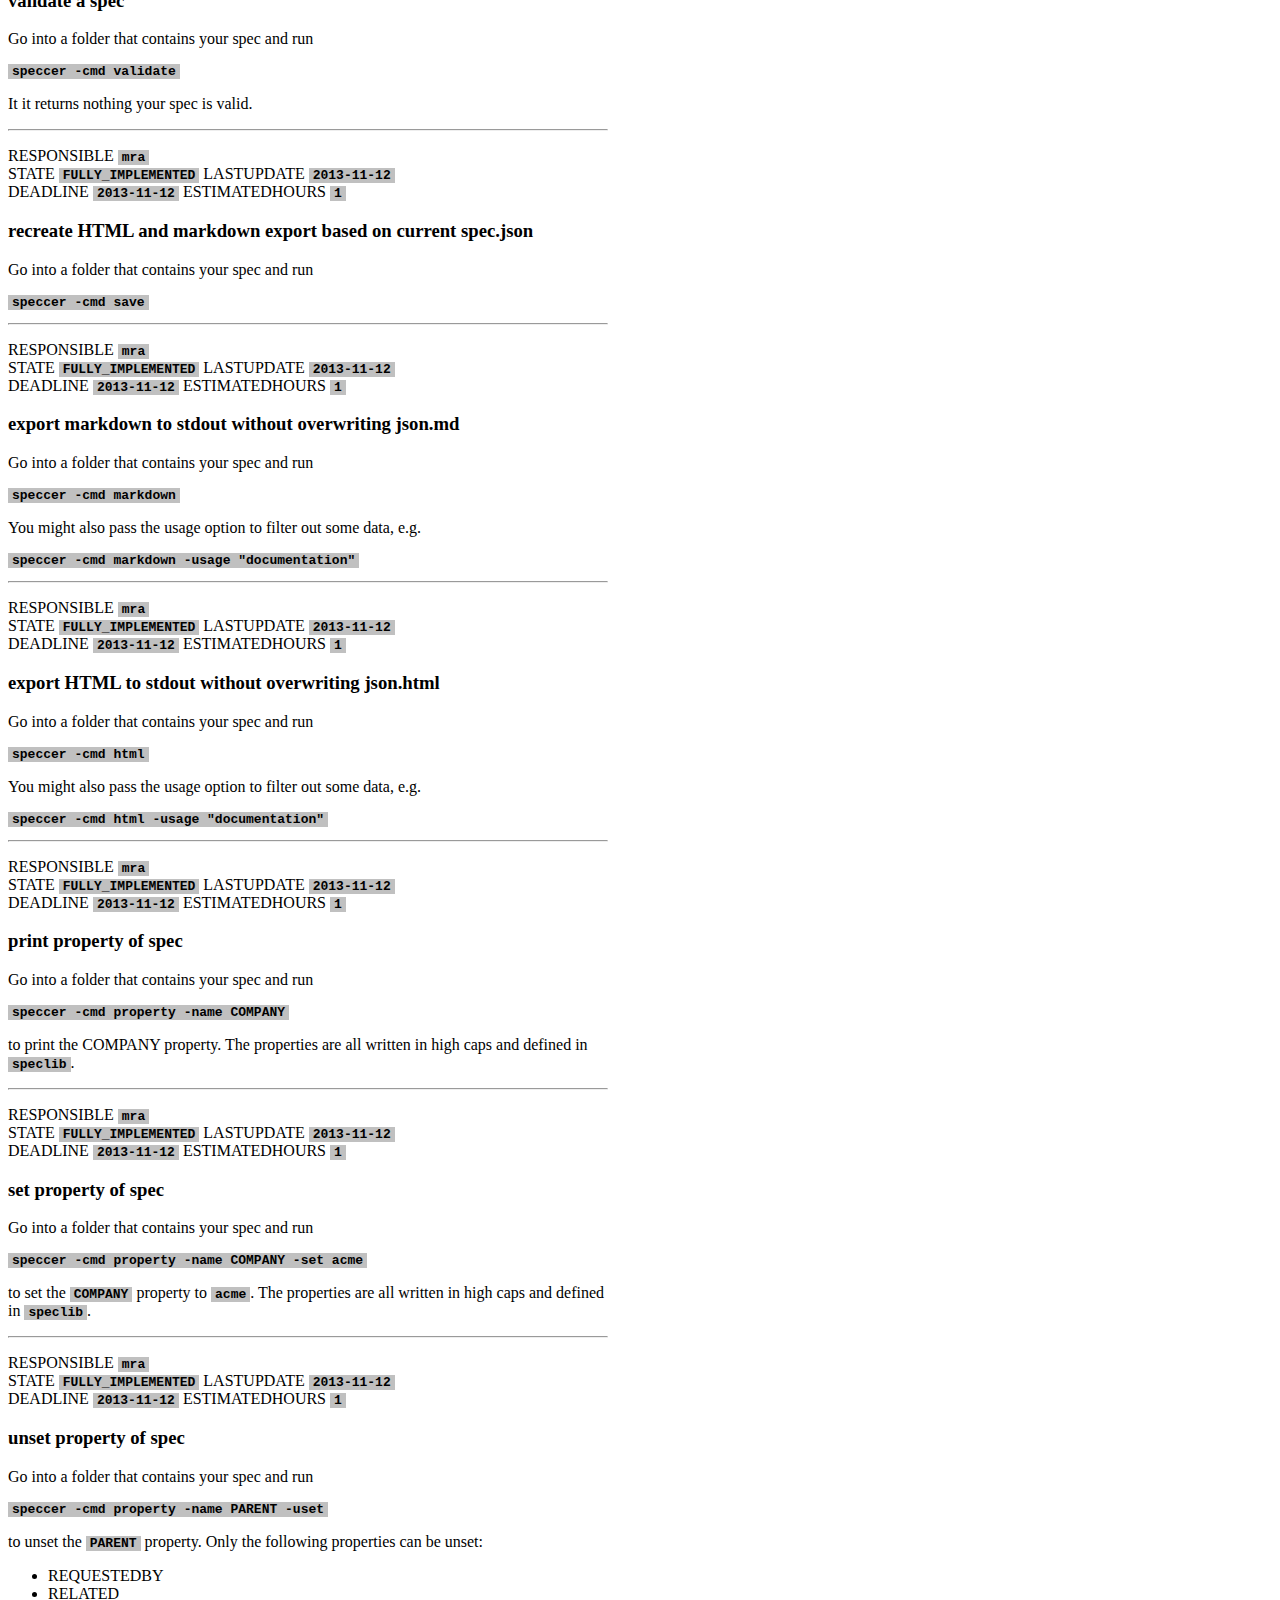
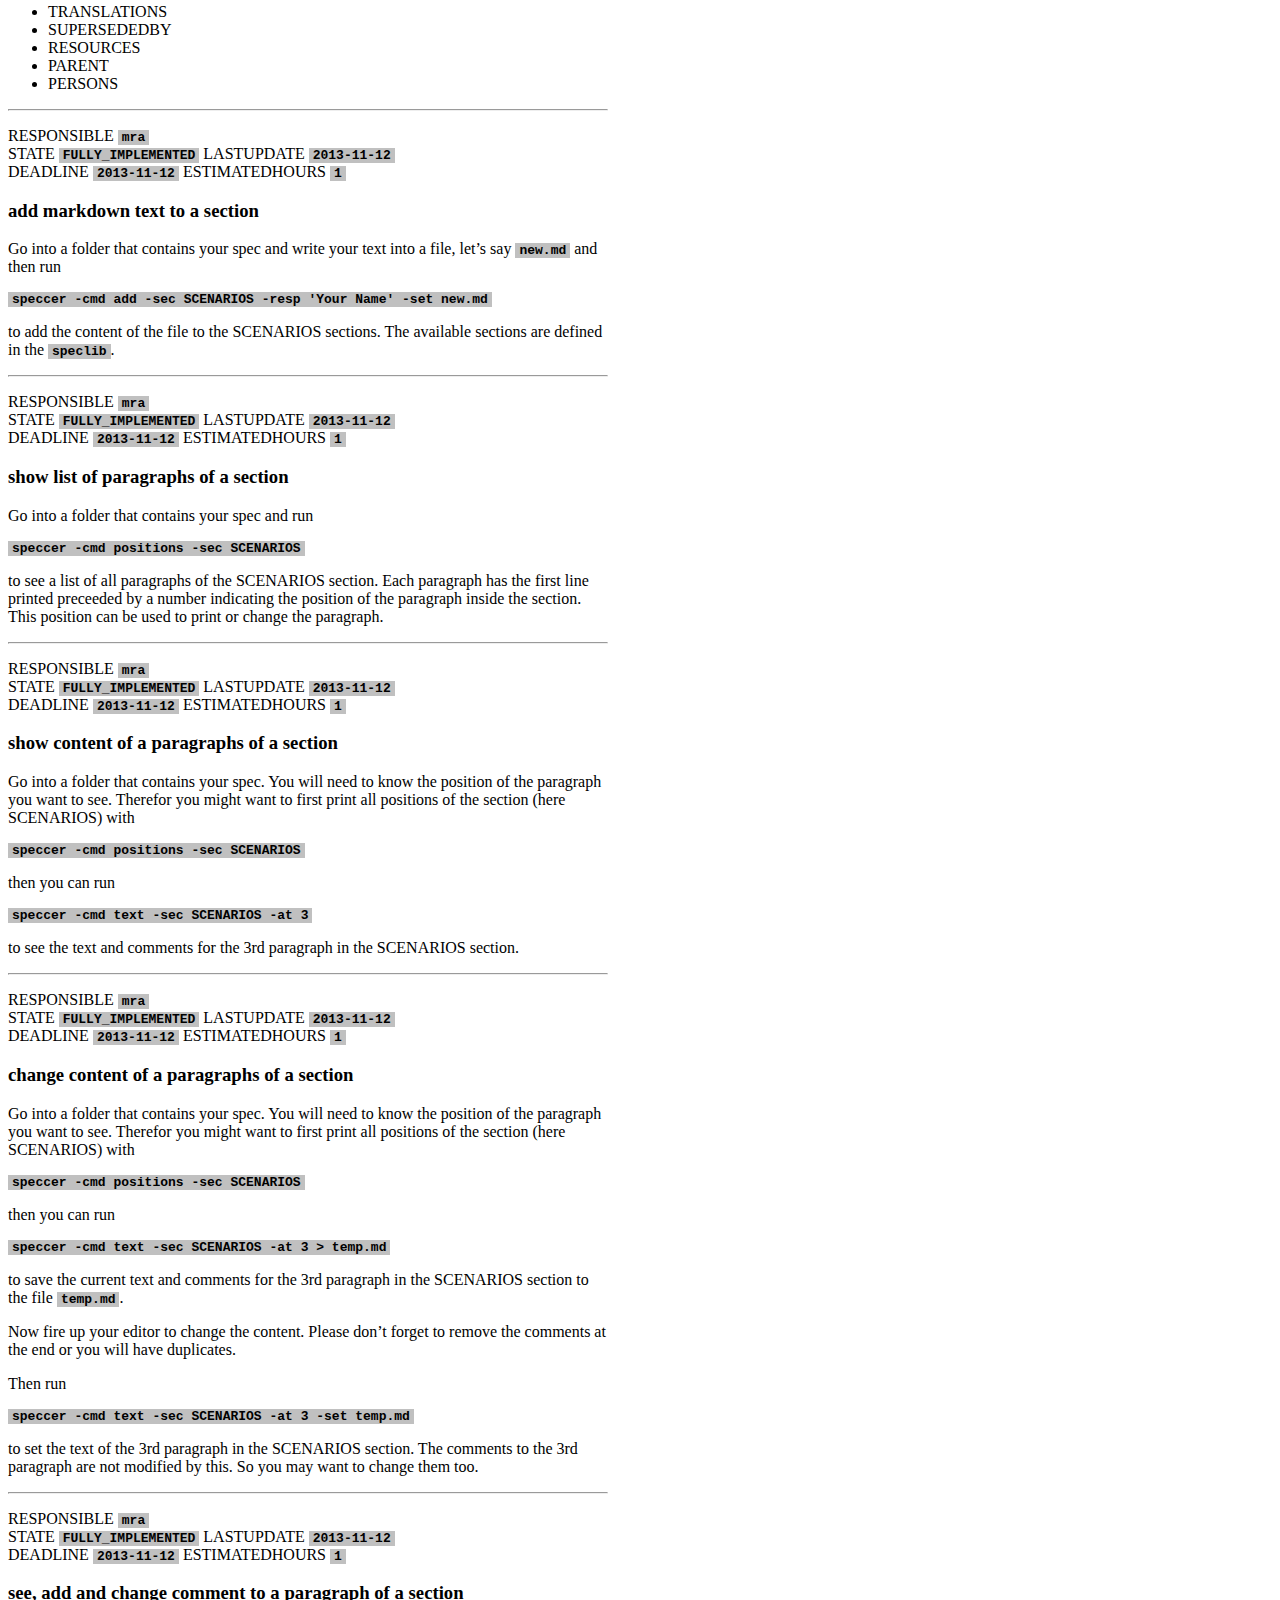
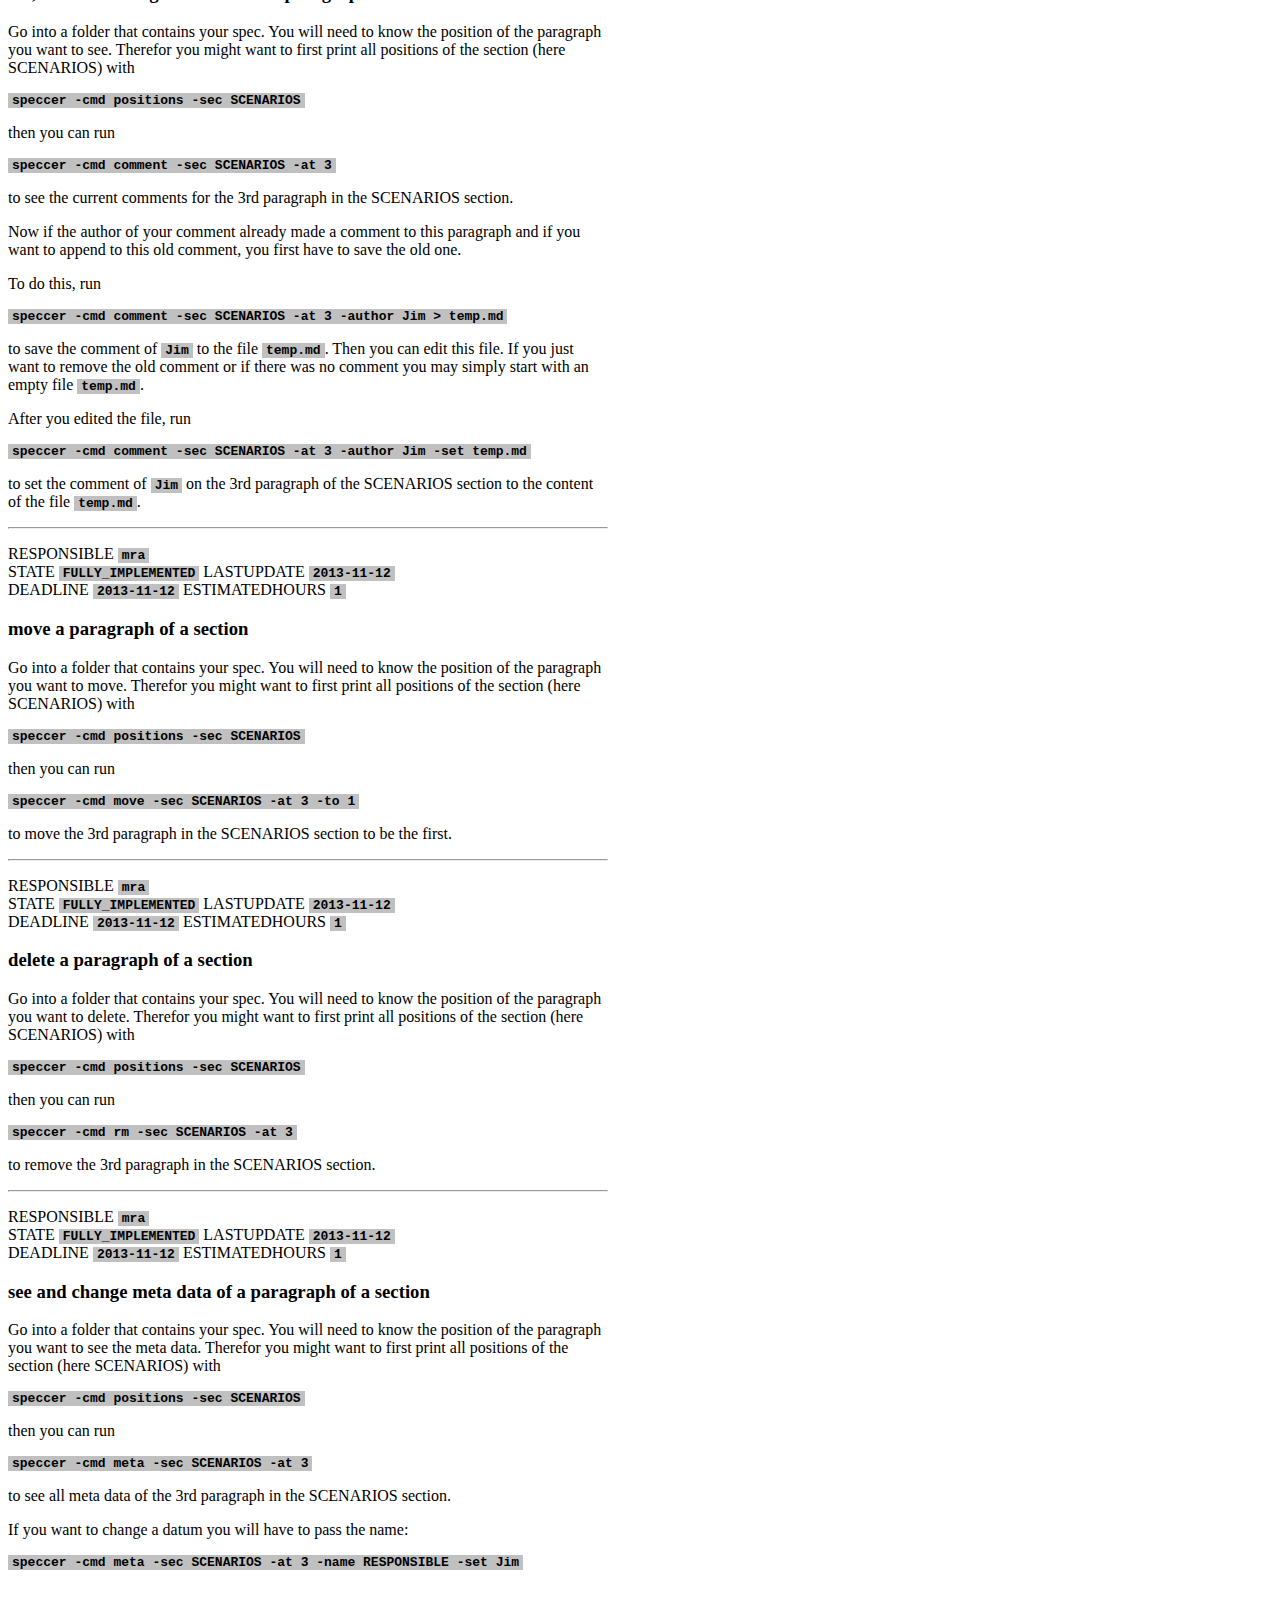
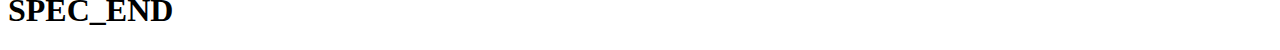
==== commit 4ad34b1e: "remove properties section from documentation" ====
--- a/spec.html
+++ b/spec.html
@@ -535,6 +535,10 @@
 <hr />
 
 <p>RESPONSIBLE <code>mra</code><br />
+STATE <code>FULLY_IMPLEMENTED</code> LASTUPDATE <code>2013-11-13</code><br />
+DEADLINE <code>2013-11-12</code> ESTIMATEDHOURS <code>1</code></p>
+
+<p>RESPONSIBLE <code>mra</code><br />
 STATE <code>FULLY_IMPLEMENTED</code> LASTUPDATE <code>2013-11-12</code><br />
 DEADLINE <code>2013-11-12</code> ESTIMATEDHOURS <code>1</code></p>
 
@@ -549,6 +553,7 @@
 <li><strong>documentation</strong> filters
 
 <ul>
+<li>PROPERTIES</li>
 <li>META</li>
 <li>COMMENTS</li>
 <li>NONGOALS</li>
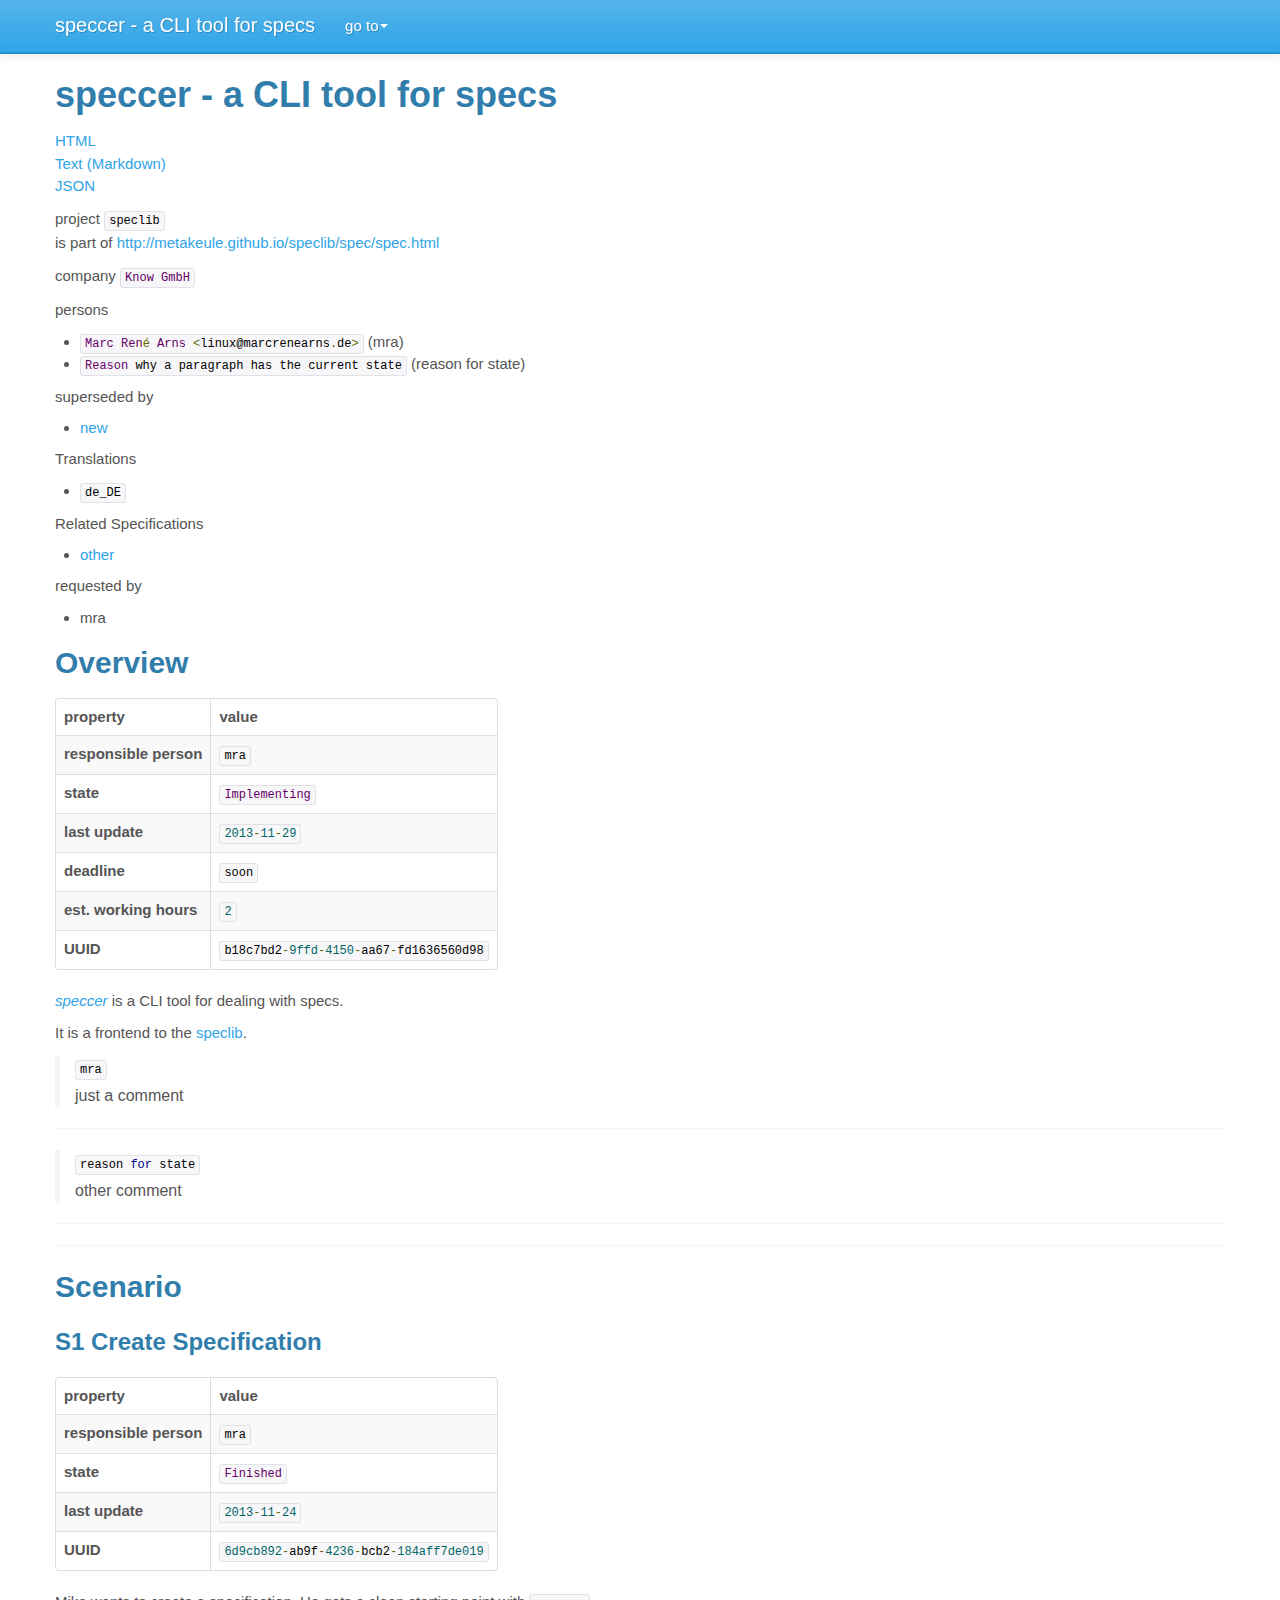
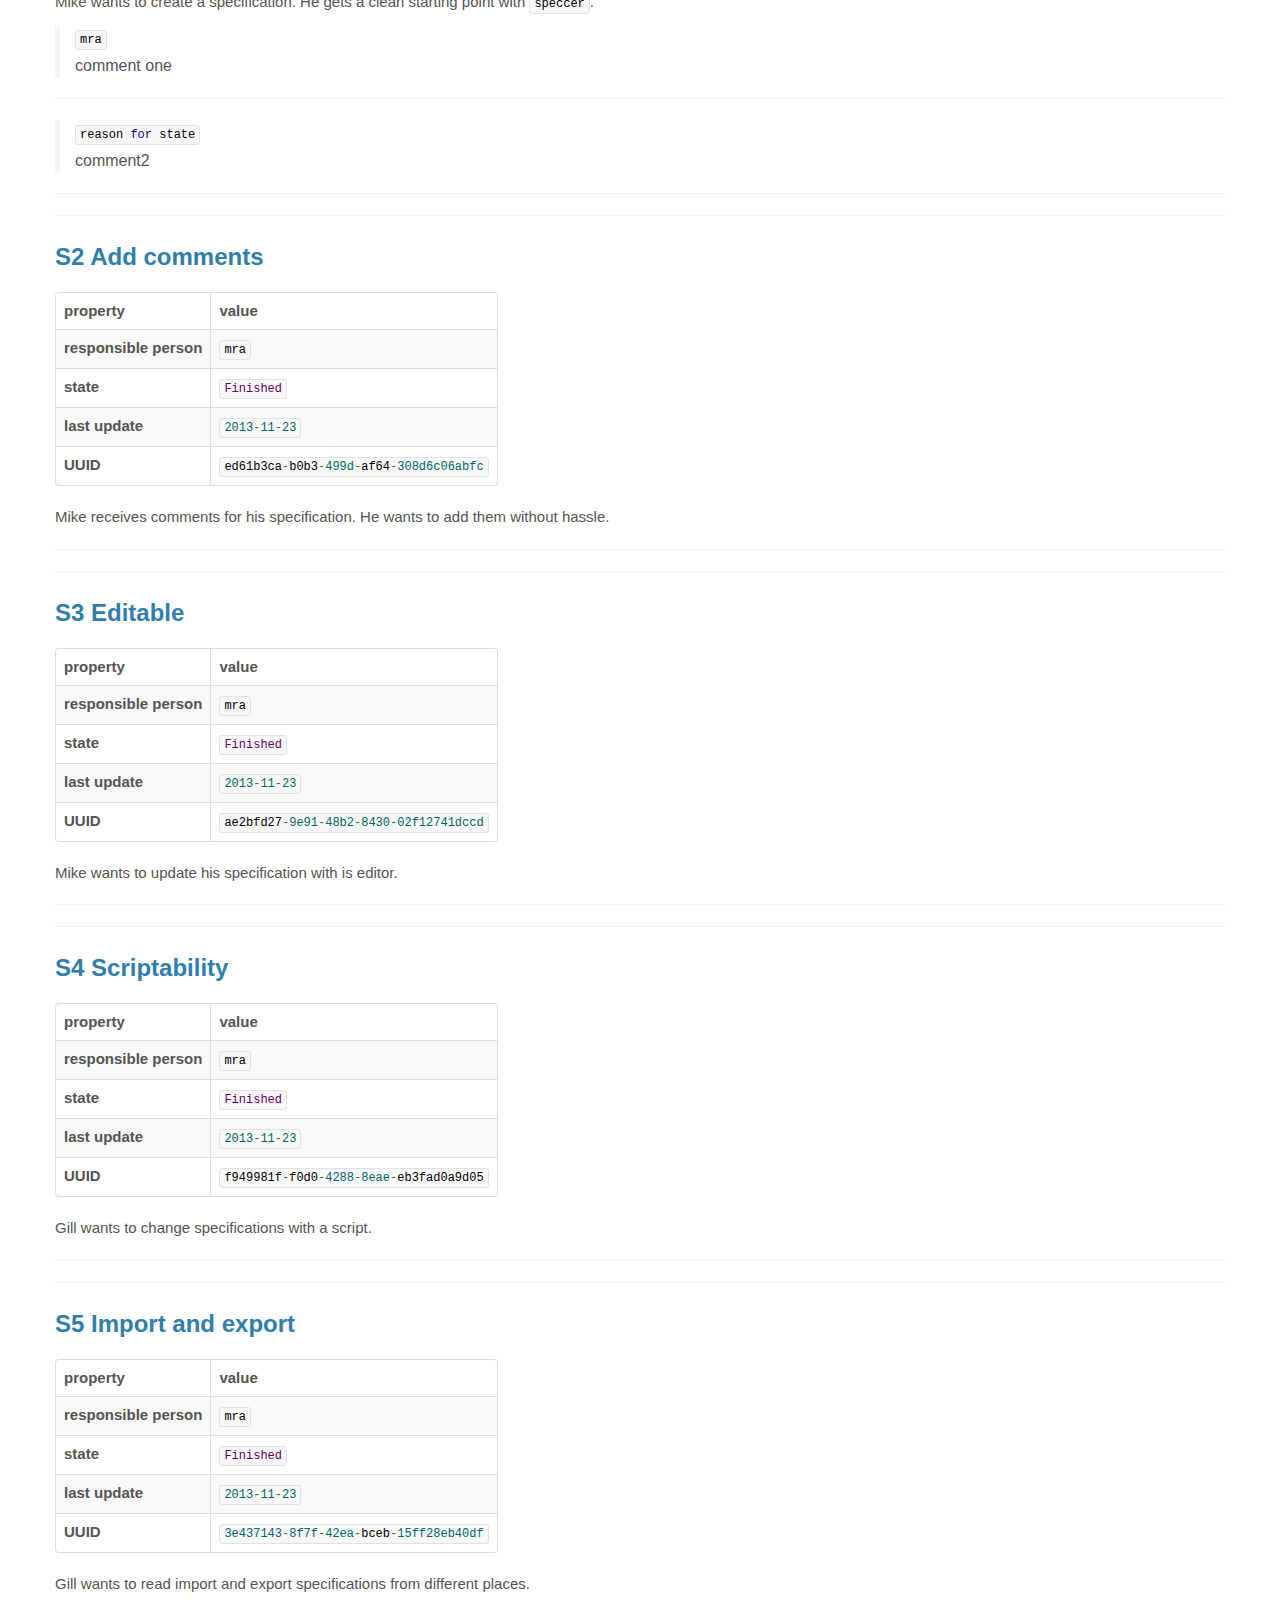
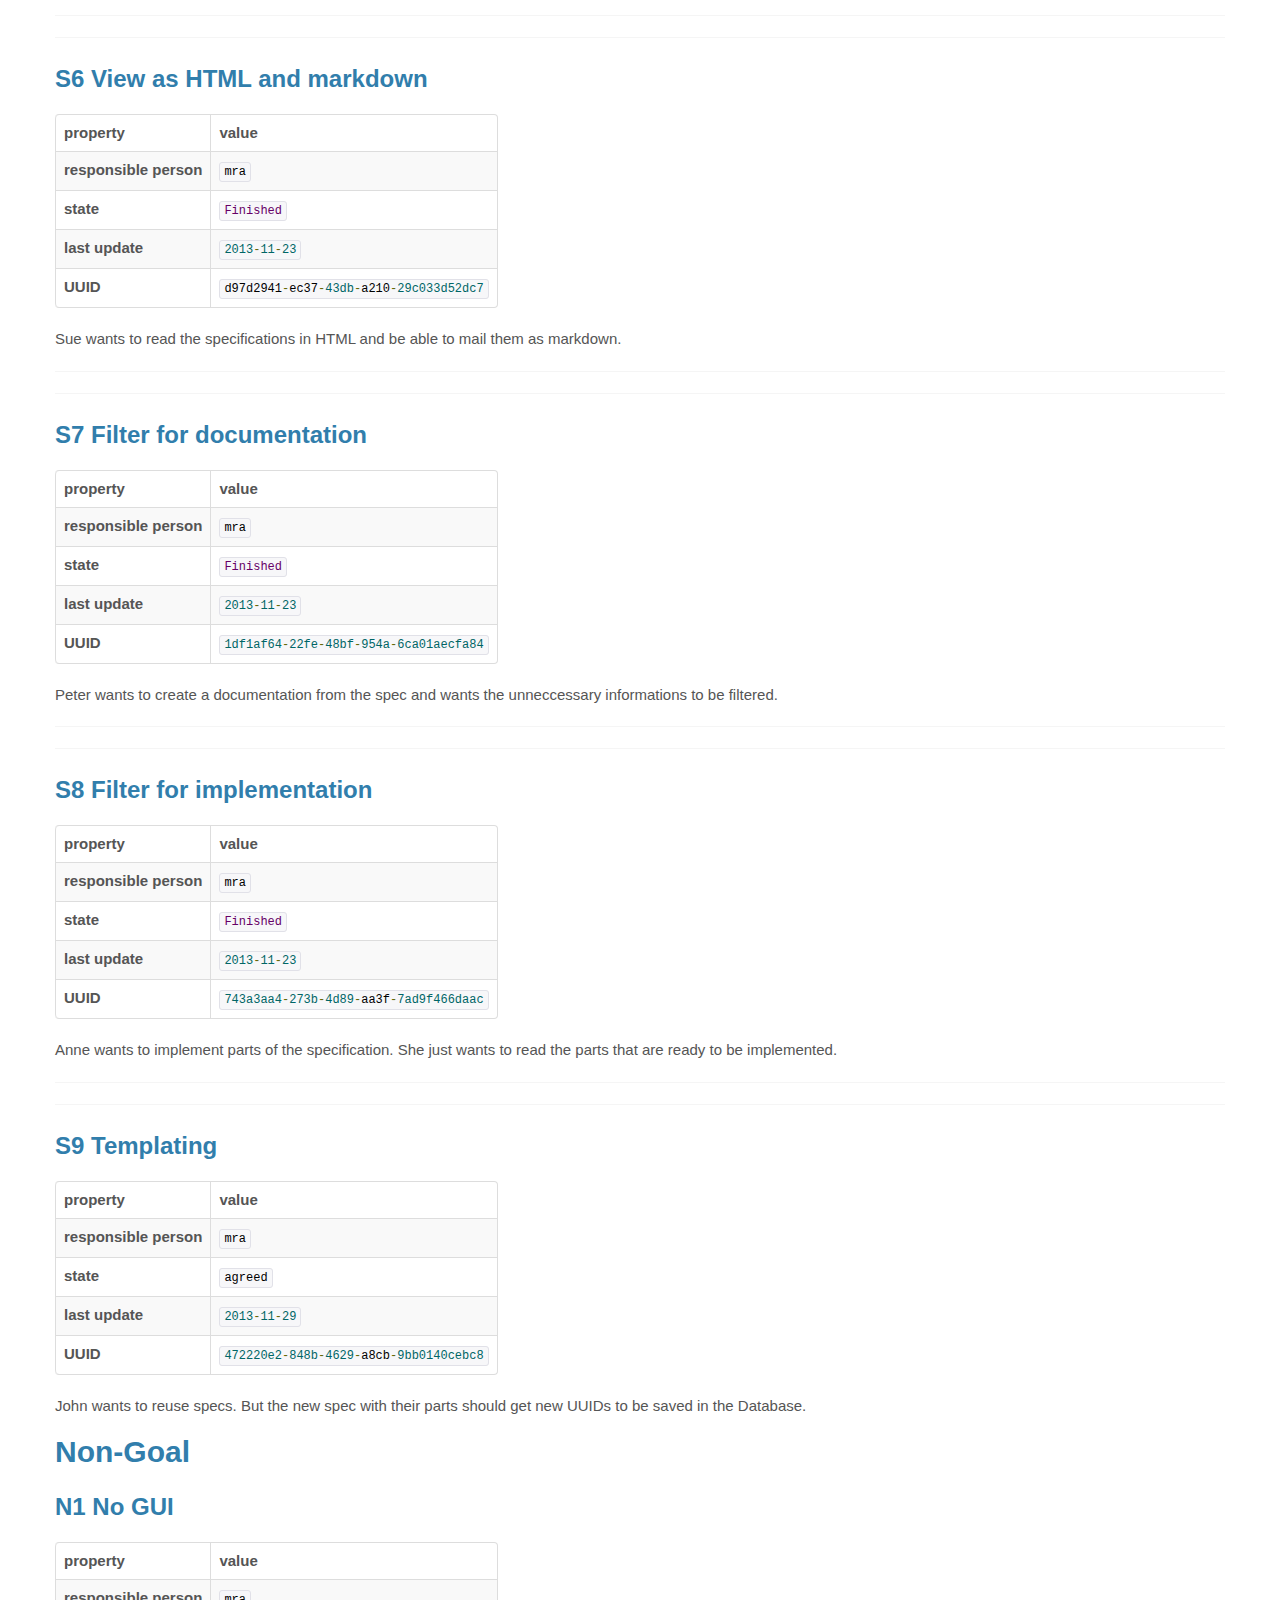
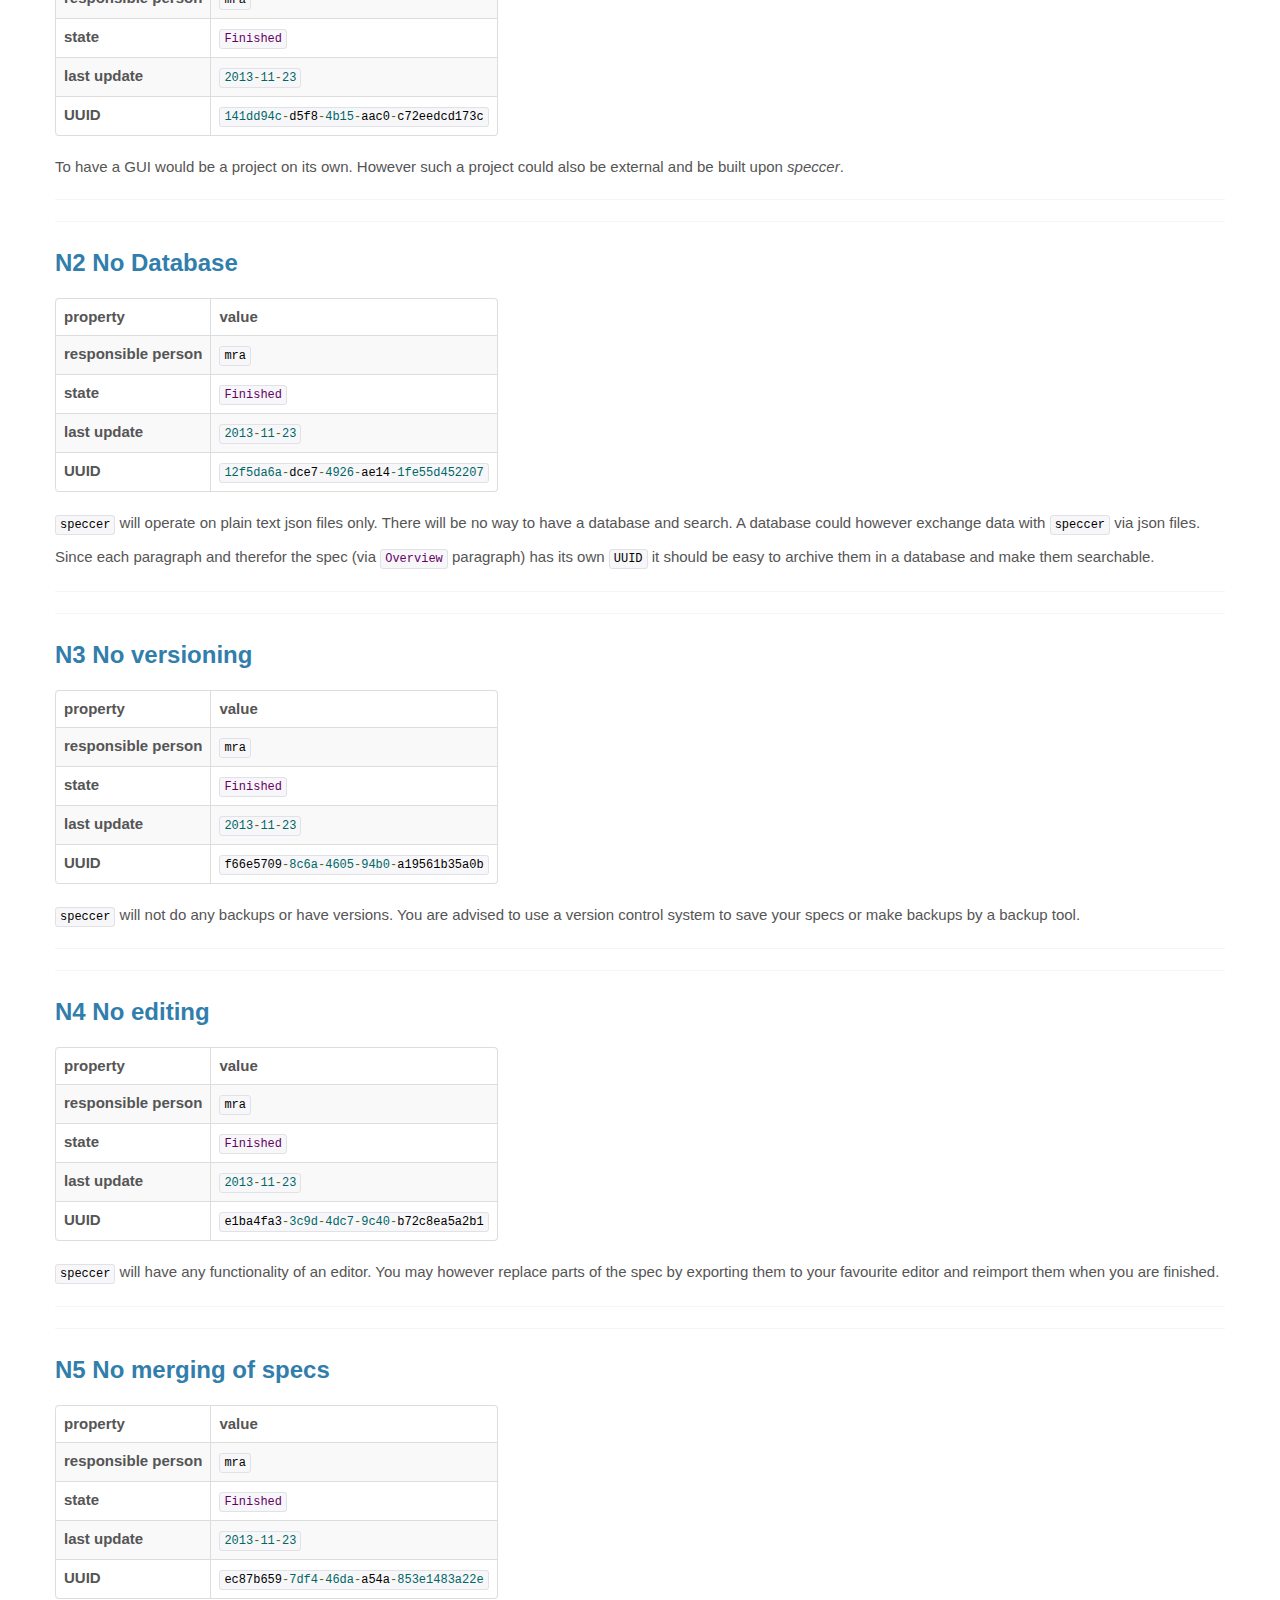
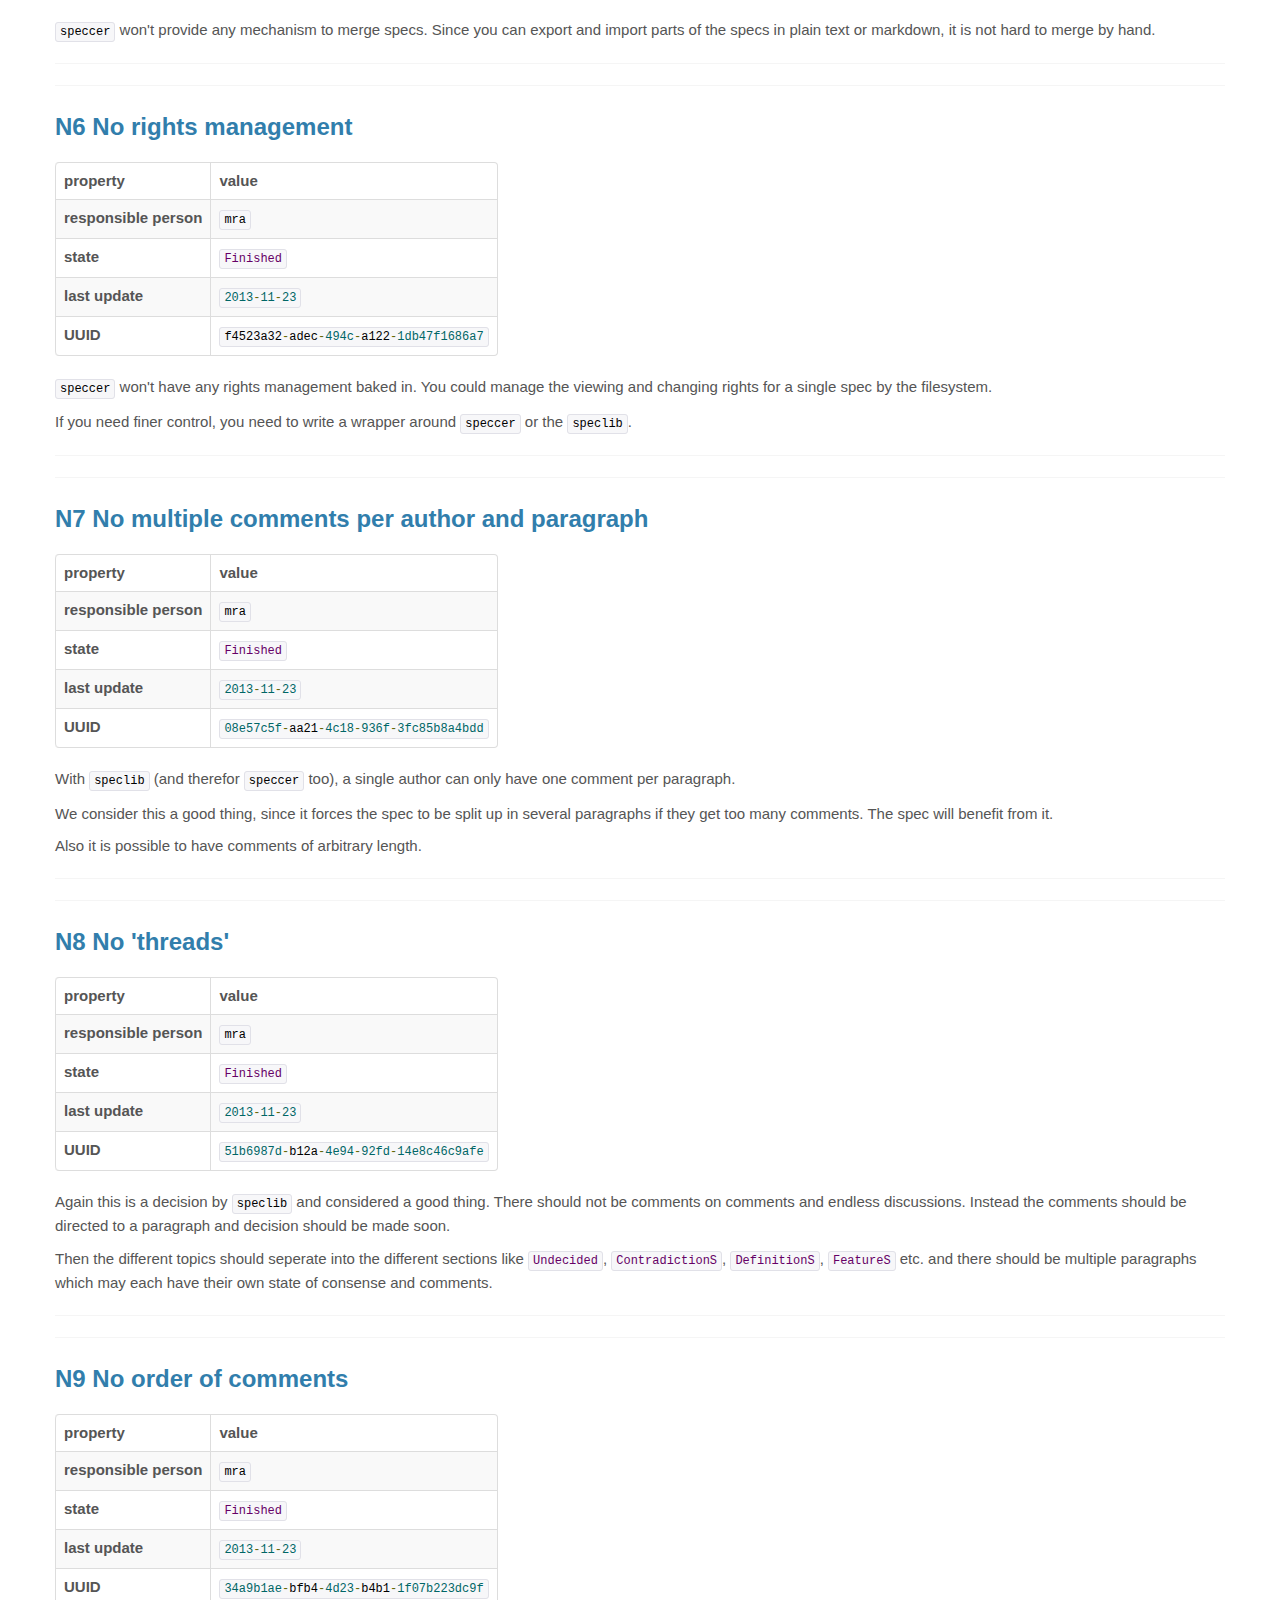
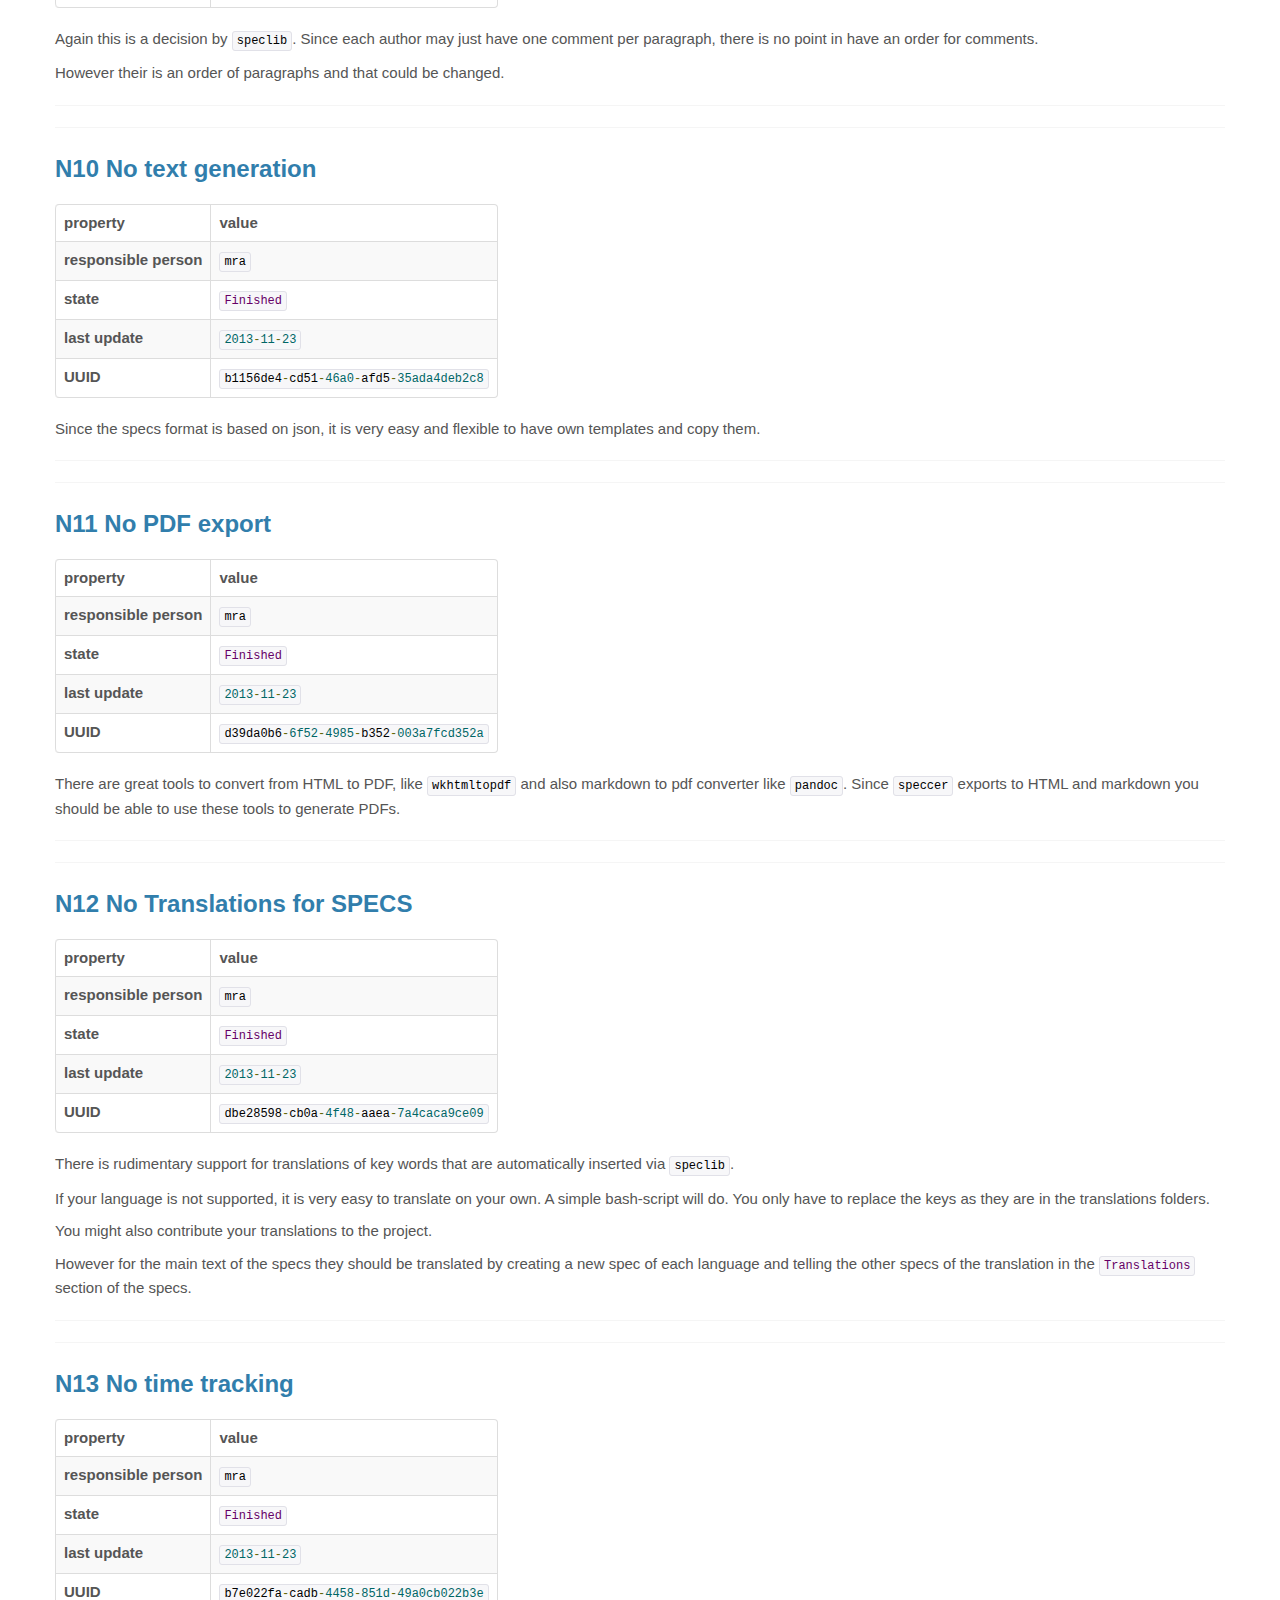
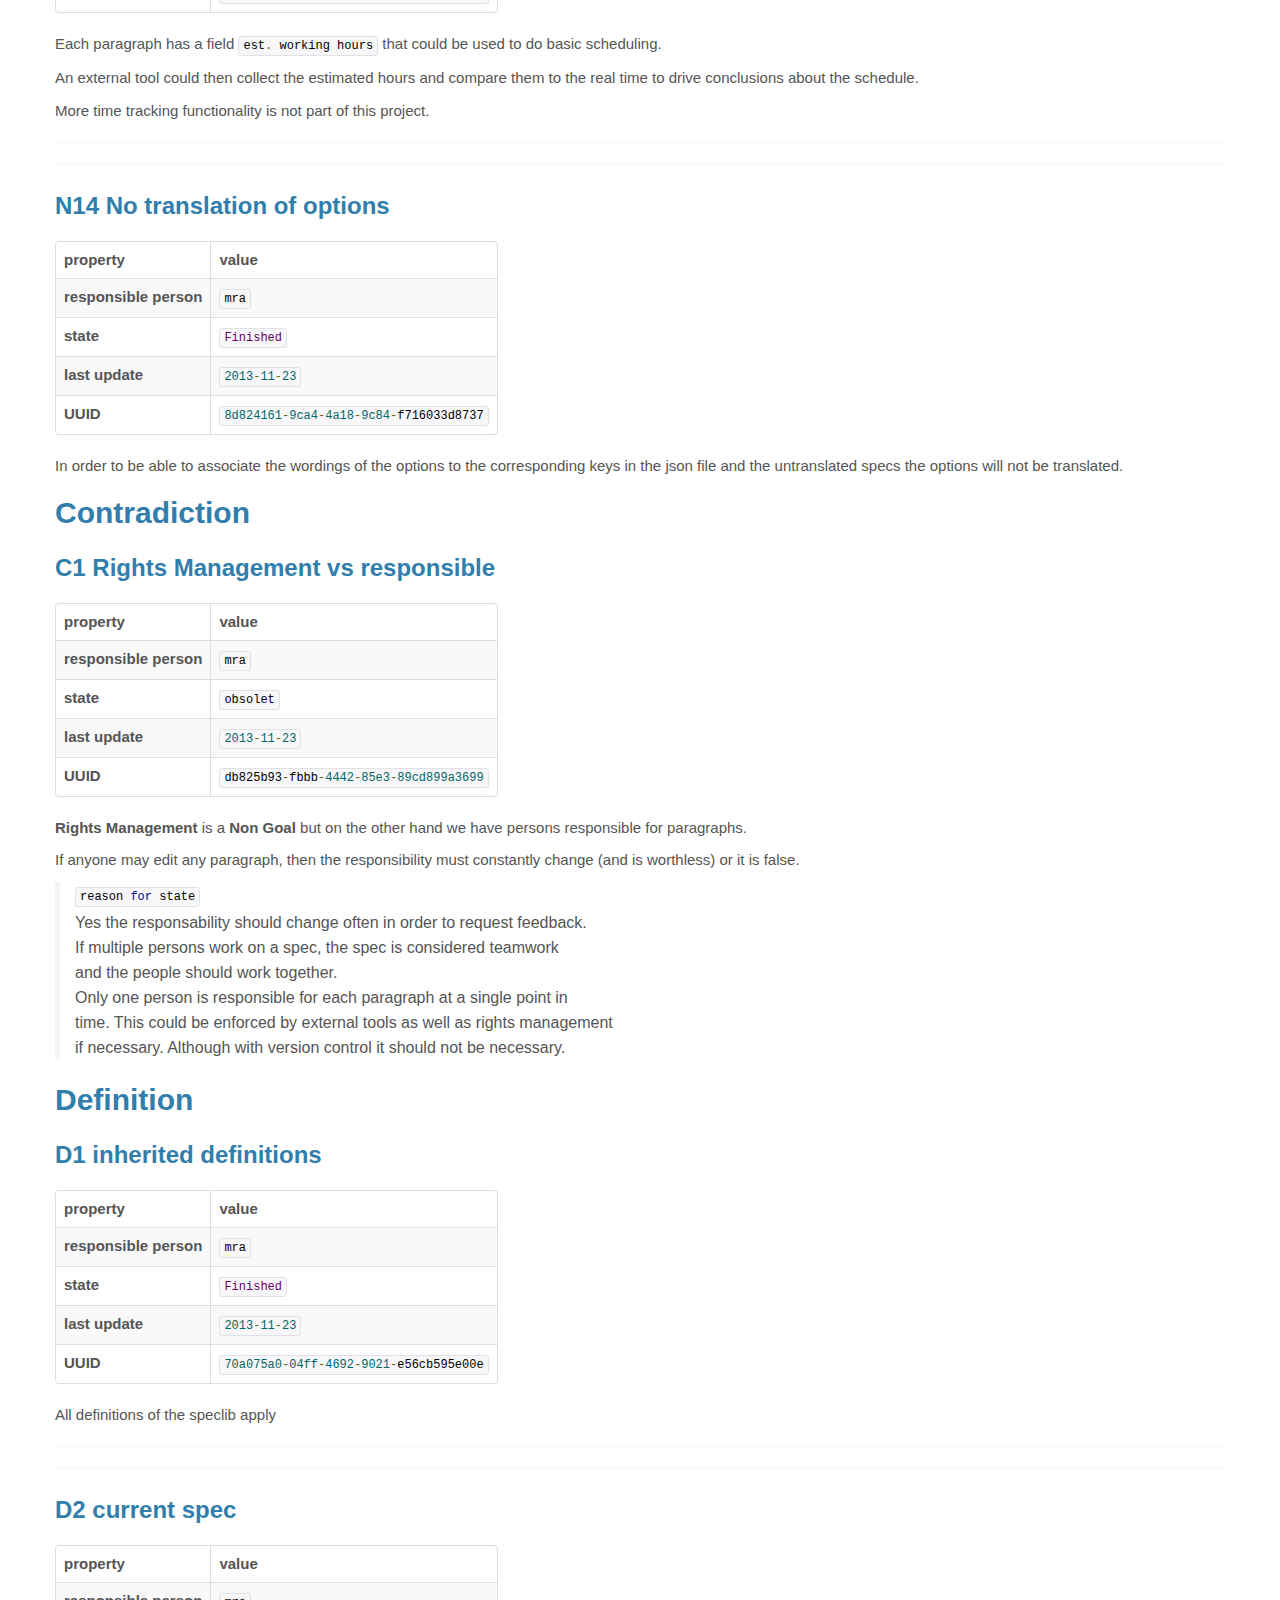
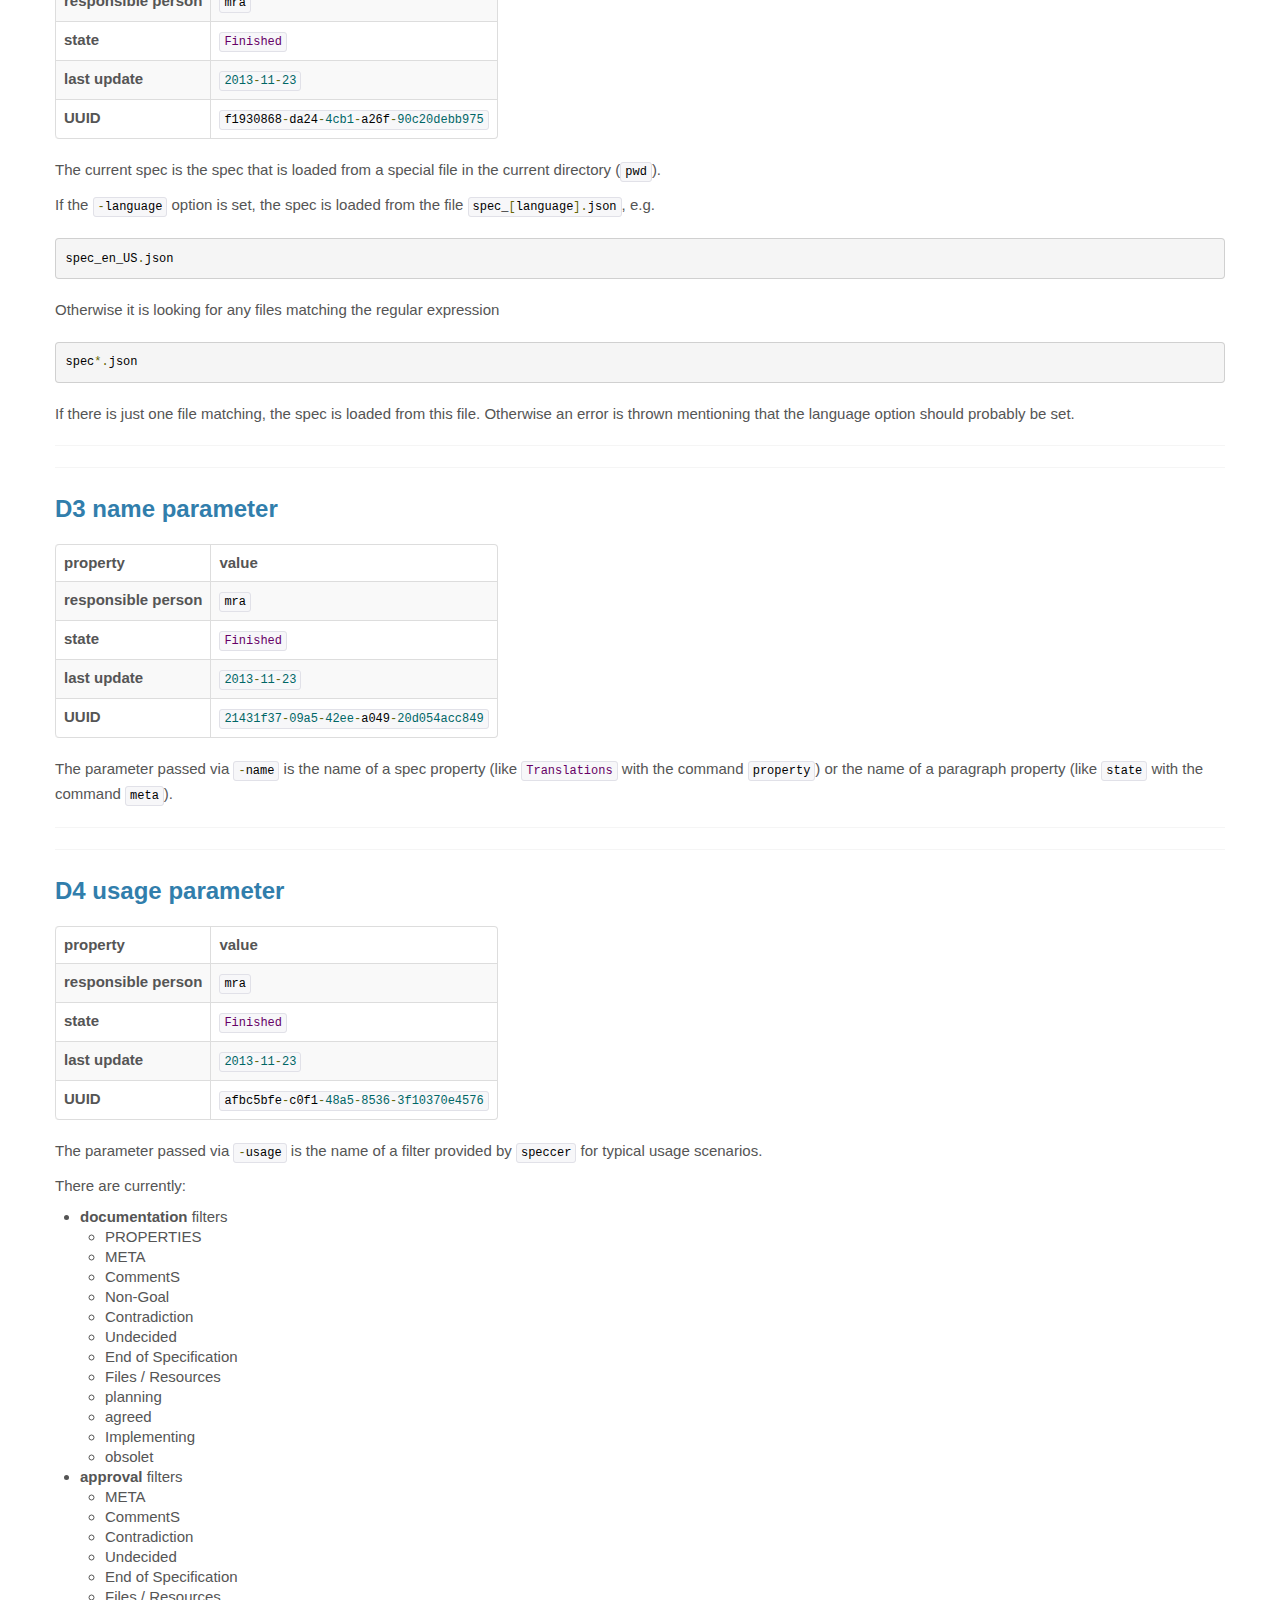
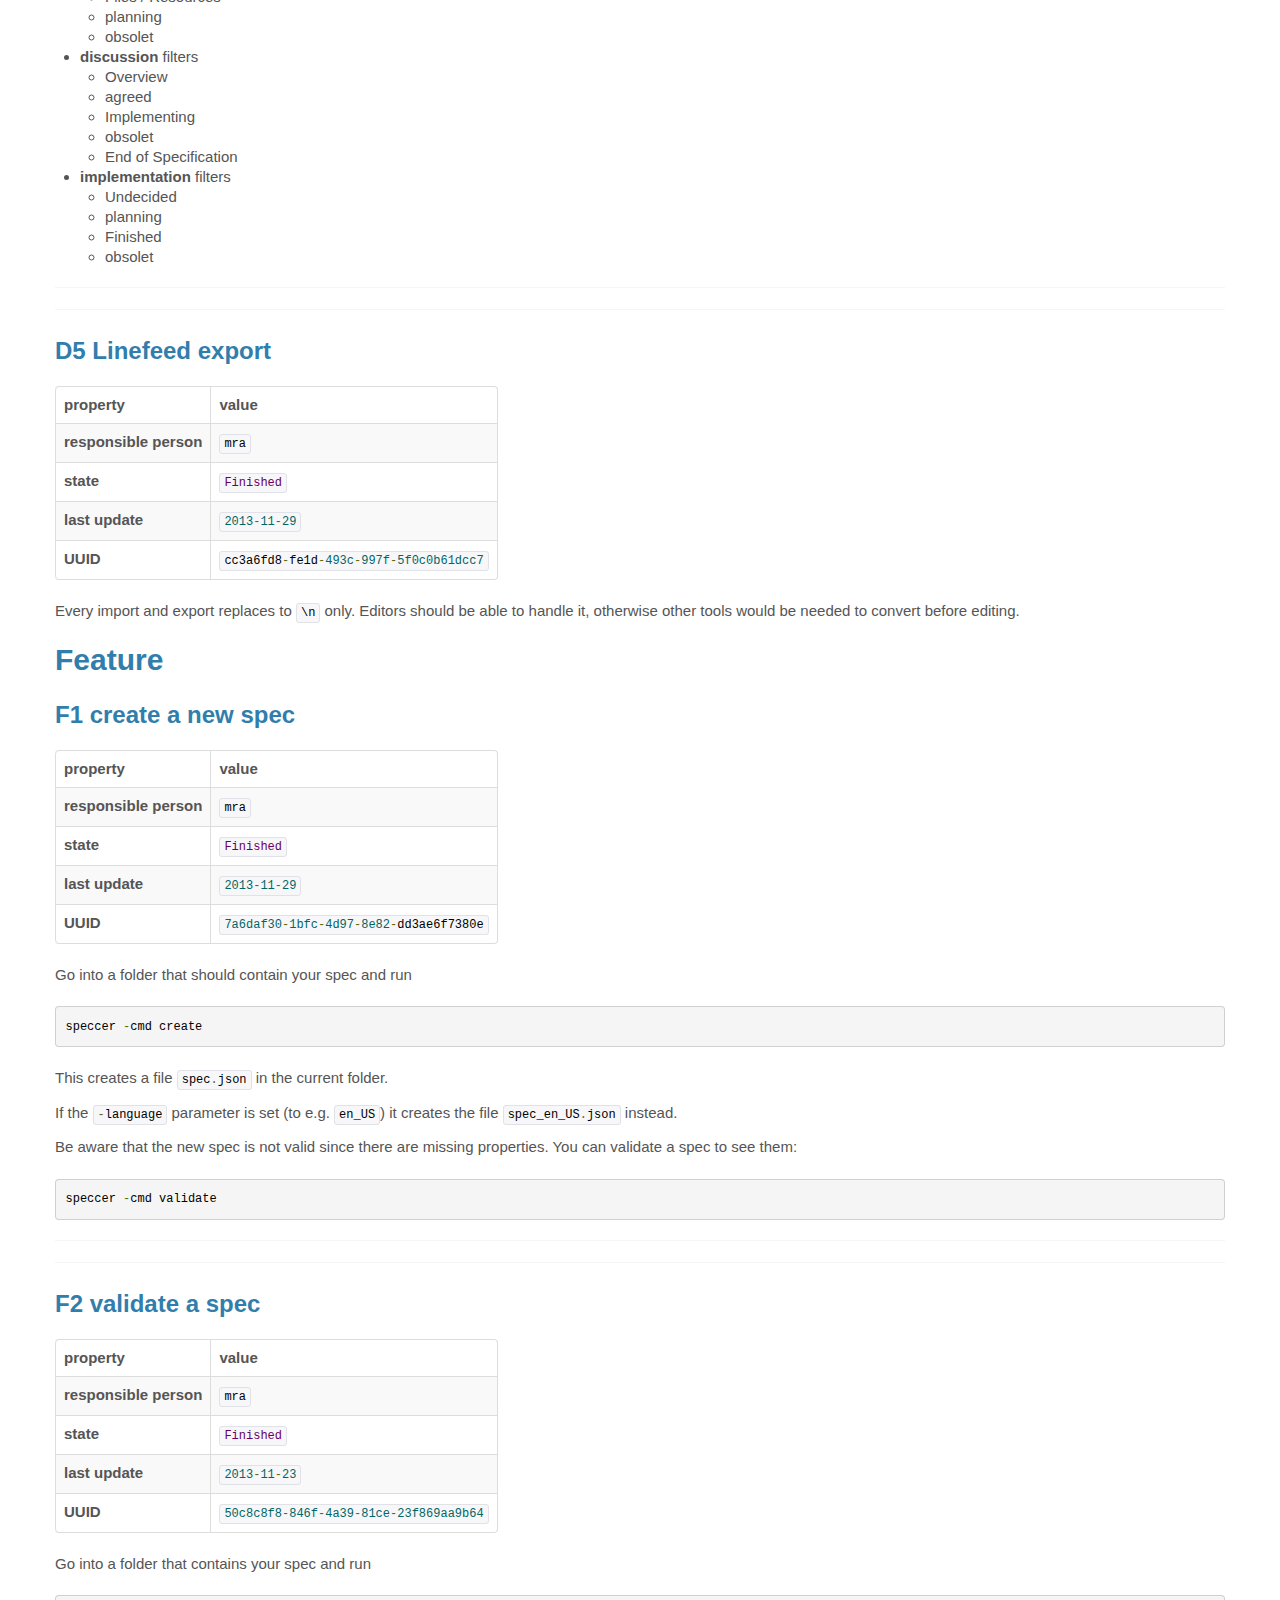
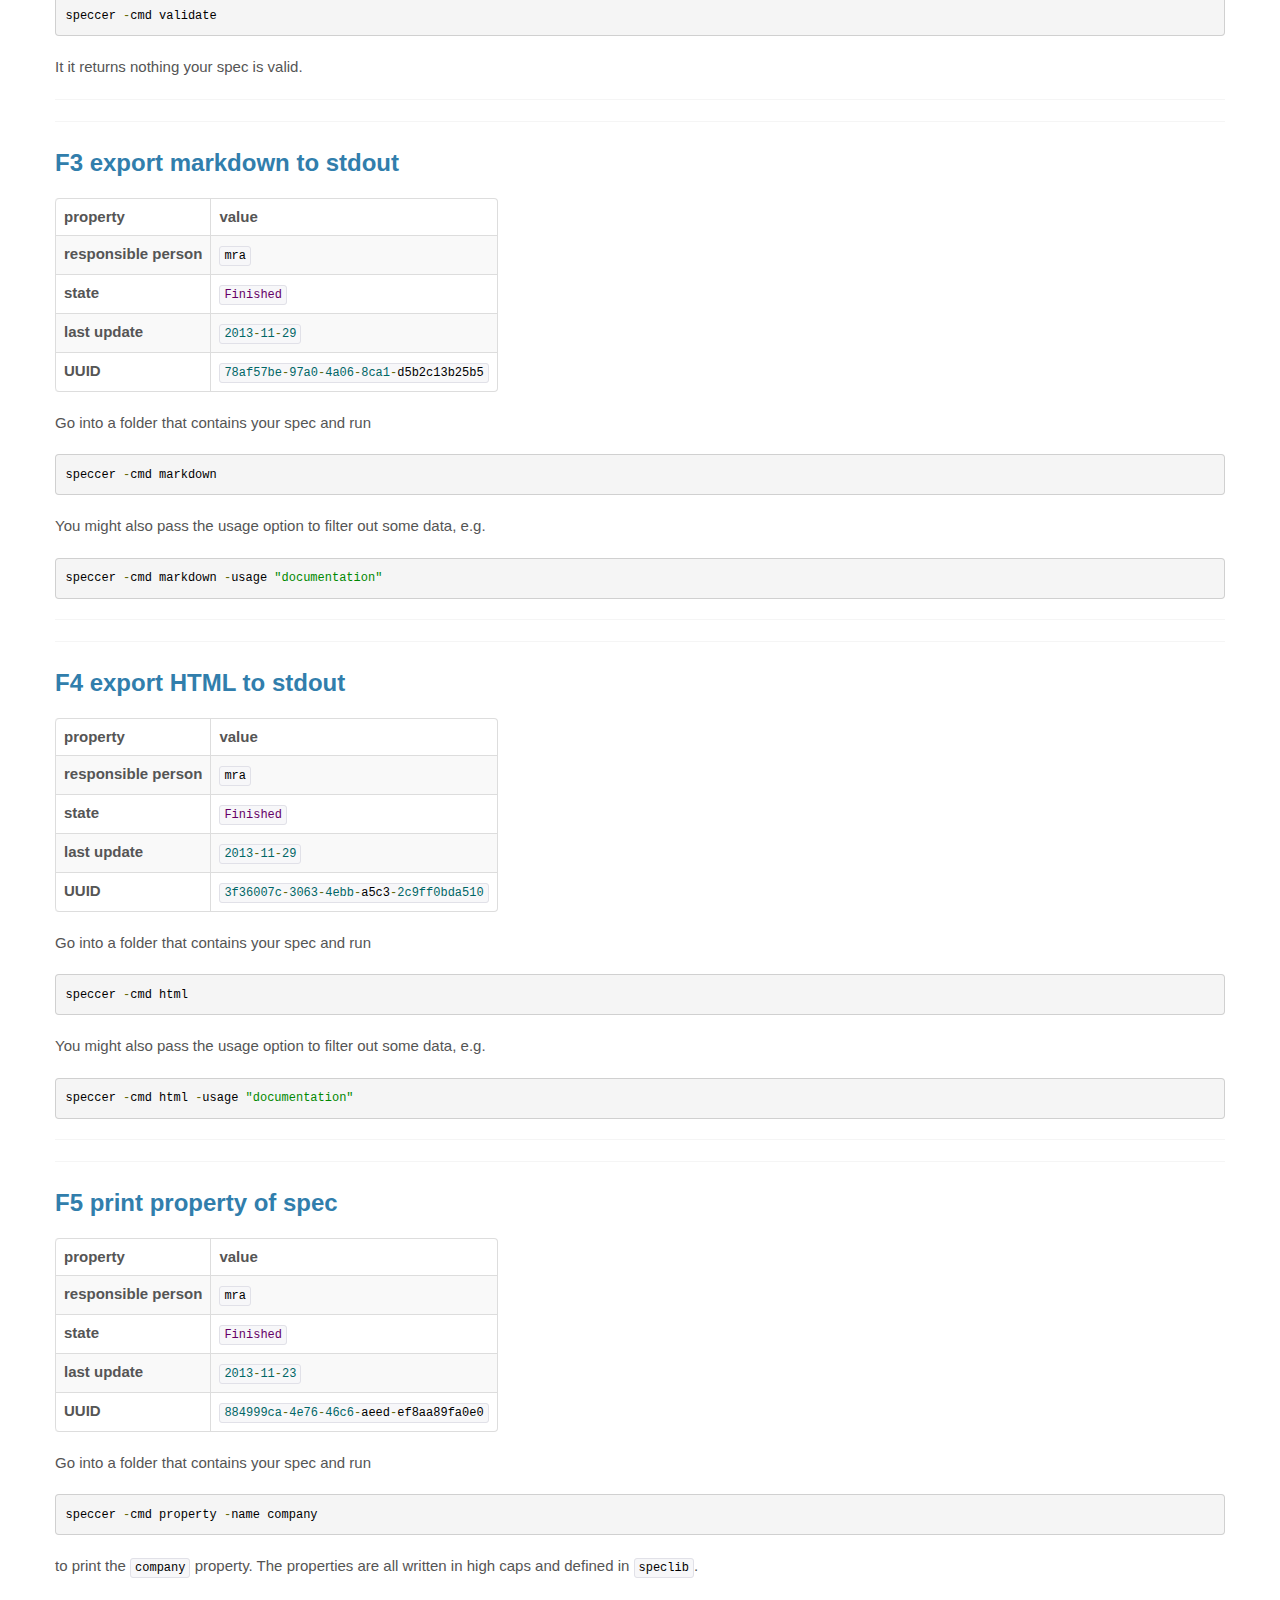
==== commit fc094614: "improve translation" ====
--- a/spec.html
+++ b/spec.html
@@ -1,975 +1,3172 @@
-<html>
-	<head>
-		<meta http-equiv="Content-Type" content="text/html; charset=UTF-8" />
-		<title>speccer - a CLI tool for specs | Know GmbH</title>
-		<style>
-.spec-project,
-.spec-company,
-.spec-responsible,
-.spec-state,
-.spec-lastupdate,
-.spec-deadline,
-.spec-estimated-hours {
-	overflow: hidden;
-	width: 500px;
+<!DOCTYPE HTML>
+<html   >
+
+<head>
+    <meta name="viewport" content="width=device-width, initial-scale=1.0, maximum-scale=1.0, minimum-scale=1.0">
+    <meta http-equiv="Content-Type" content="text/html; charset=utf-8">
+    <title>speccer - a CLI tool for specs</title>
+
+    <style type="text/css">
+    /*<![CDATA[*/
+    /* @import url(https://fonts.googleapis.com/css?family=Telex); */
+article,aside,details,figcaption,figure,footer,header,hgroup,nav,section{display:block;}
+audio,canvas,video{display:inline-block;*display:inline;*zoom:1;}
+audio:not([controls]){display:none;}
+html{font-size:100%;-webkit-text-size-adjust:100%;-ms-text-size-adjust:100%;}
+a:focus{outline:thin dotted #333;outline:5px auto -webkit-focus-ring-color;outline-offset:-2px;}
+a:hover,a:active{outline:0;}
+sub,sup{position:relative;font-size:75%;line-height:0;vertical-align:baseline;}
+sup{top:-0.5em;}
+sub{bottom:-0.25em;}
+img{max-width:100%;width:auto\9;height:auto;vertical-align:middle;border:0;-ms-interpolation-mode:bicubic;}
+#map_canvas img{max-width:none;}
+button,input,select,textarea{margin:0;font-size:100%;vertical-align:middle;}
+button,input{*overflow:visible;line-height:normal;}
+button::-moz-focus-inner,input::-moz-focus-inner{padding:0;border:0;}
+button,input[type="button"],input[type="reset"],input[type="submit"]{cursor:pointer;-webkit-appearance:button;}
+input[type="search"]{-webkit-box-sizing:content-box;-moz-box-sizing:content-box;box-sizing:content-box;-webkit-appearance:textfield;}
+input[type="search"]::-webkit-search-decoration,input[type="search"]::-webkit-search-cancel-button{-webkit-appearance:none;}
+textarea{overflow:auto;vertical-align:top;}
+.clearfix{*zoom:1;}.clearfix:before,.clearfix:after{display:table;content:"";line-height:0;}
+.clearfix:after{clear:both;}
+.hide-text{font:0/0 a;color:transparent;text-shadow:none;background-color:transparent;border:0;}
+.input-block-level{display:block;width:100%;min-height:30px;-webkit-box-sizing:border-box;-moz-box-sizing:border-box;box-sizing:border-box;}
+body{margin:0;font-family:"Helvetica Neue",Helvetica,Arial,sans-serif;font-size:14px;line-height:20px;color:#555555;background-color:#ffffff;}
+a{color:#2fa4e7;text-decoration:none;}
+a:hover{color:#157ab5;text-decoration:underline;}
+.img-rounded{-webkit-border-radius:6px;-moz-border-radius:6px;border-radius:6px;}
+.img-polaroid{padding:4px;background-color:#fff;border:1px solid #ccc;border:1px solid rgba(0, 0, 0, 0.2);-webkit-box-shadow:0 1px 3px rgba(0, 0, 0, 0.1);-moz-box-shadow:0 1px 3px rgba(0, 0, 0, 0.1);box-shadow:0 1px 3px rgba(0, 0, 0, 0.1);}
+.img-circle{-webkit-border-radius:500px;-moz-border-radius:500px;border-radius:500px;}
+.row{margin-left:-20px;*zoom:1;}.row:before,.row:after{display:table;content:"";line-height:0;}
+.row:after{clear:both;}
+[class*="span"]{float:left;min-height:1px;margin-left:20px;}
+.container,.navbar-static-top .container,.navbar-fixed-top .container,.navbar-fixed-bottom .container{width:940px;}
+.span12{width:940px;}
+.span11{width:860px;}
+.span10{width:780px;}
+.span9{width:700px;}
+.span8{width:620px;}
+.span7{width:540px;}
+.span6{width:460px;}
+.span5{width:380px;}
+.span4{width:300px;}
+.span3{width:220px;}
+.span2{width:140px;}
+.span1{width:60px;}
+.offset12{margin-left:980px;}
+.offset11{margin-left:900px;}
+.offset10{margin-left:820px;}
+.offset9{margin-left:740px;}
+.offset8{margin-left:660px;}
+.offset7{margin-left:580px;}
+.offset6{margin-left:500px;}
+.offset5{margin-left:420px;}
+.offset4{margin-left:340px;}
+.offset3{margin-left:260px;}
+.offset2{margin-left:180px;}
+.offset1{margin-left:100px;}
+.row-fluid{width:100%;*zoom:1;}.row-fluid:before,.row-fluid:after{display:table;content:"";line-height:0;}
+.row-fluid:after{clear:both;}
+.row-fluid [class*="span"]{display:block;width:100%;min-height:30px;-webkit-box-sizing:border-box;-moz-box-sizing:border-box;box-sizing:border-box;float:left;margin-left:2.127659574468085%;*margin-left:2.074468085106383%;}
+.row-fluid [class*="span"]:first-child{margin-left:0;}
+.row-fluid .span12{width:100%;*width:99.94680851063829%;}
+.row-fluid .span11{width:91.48936170212765%;*width:91.43617021276594%;}
+.row-fluid .span10{width:82.97872340425532%;*width:82.92553191489361%;}
+.row-fluid .span9{width:74.46808510638297%;*width:74.41489361702126%;}
+.row-fluid .span8{width:65.95744680851064%;*width:65.90425531914893%;}
+.row-fluid .span7{width:57.44680851063829%;*width:57.39361702127659%;}
+.row-fluid .span6{width:48.93617021276595%;*width:48.88297872340425%;}
+.row-fluid .span5{width:40.42553191489362%;*width:40.37234042553192%;}
+.row-fluid .span4{width:31.914893617021278%;*width:31.861702127659576%;}
+.row-fluid .span3{width:23.404255319148934%;*width:23.351063829787233%;}
+.row-fluid .span2{width:14.893617021276595%;*width:14.840425531914894%;}
+.row-fluid .span1{width:6.382978723404255%;*width:6.329787234042553%;}
+.row-fluid .offset12{margin-left:104.25531914893617%;*margin-left:104.14893617021275%;}
+.row-fluid .offset12:first-child{margin-left:102.12765957446808%;*margin-left:102.02127659574467%;}
+.row-fluid .offset11{margin-left:95.74468085106382%;*margin-left:95.6382978723404%;}
+.row-fluid .offset11:first-child{margin-left:93.61702127659574%;*margin-left:93.51063829787232%;}
+.row-fluid .offset10{margin-left:87.23404255319149%;*margin-left:87.12765957446807%;}
+.row-fluid .offset10:first-child{margin-left:85.1063829787234%;*margin-left:84.99999999999999%;}
+.row-fluid .offset9{margin-left:78.72340425531914%;*margin-left:78.61702127659572%;}
+.row-fluid .offset9:first-child{margin-left:76.59574468085106%;*margin-left:76.48936170212764%;}
+.row-fluid .offset8{margin-left:70.2127659574468%;*margin-left:70.10638297872339%;}
+.row-fluid .offset8:first-child{margin-left:68.08510638297872%;*margin-left:67.9787234042553%;}
+.row-fluid .offset7{margin-left:61.70212765957446%;*margin-left:61.59574468085106%;}
+.row-fluid .offset7:first-child{margin-left:59.574468085106375%;*margin-left:59.46808510638297%;}
+.row-fluid .offset6{margin-left:53.191489361702125%;*margin-left:53.085106382978715%;}
+.row-fluid .offset6:first-child{margin-left:51.063829787234035%;*margin-left:50.95744680851063%;}
+.row-fluid .offset5{margin-left:44.68085106382979%;*margin-left:44.57446808510638%;}
+.row-fluid .offset5:first-child{margin-left:42.5531914893617%;*margin-left:42.4468085106383%;}
+.row-fluid .offset4{margin-left:36.170212765957444%;*margin-left:36.06382978723405%;}
+.row-fluid .offset4:first-child{margin-left:34.04255319148936%;*margin-left:33.93617021276596%;}
+.row-fluid .offset3{margin-left:27.659574468085104%;*margin-left:27.5531914893617%;}
+.row-fluid .offset3:first-child{margin-left:25.53191489361702%;*margin-left:25.425531914893618%;}
+.row-fluid .offset2{margin-left:19.148936170212764%;*margin-left:19.04255319148936%;}
+.row-fluid .offset2:first-child{margin-left:17.02127659574468%;*margin-left:16.914893617021278%;}
+.row-fluid .offset1{margin-left:10.638297872340425%;*margin-left:10.53191489361702%;}
+.row-fluid .offset1:first-child{margin-left:8.51063829787234%;*margin-left:8.404255319148938%;}
+[class*="span"].hide,.row-fluid [class*="span"].hide{display:none;}
+[class*="span"].pull-right,.row-fluid [class*="span"].pull-right{float:right;}
+.container{margin-right:auto;margin-left:auto;*zoom:1;}.container:before,.container:after{display:table;content:"";line-height:0;}
+.container:after{clear:both;}
+.container-fluid{padding-right:20px;padding-left:20px;*zoom:1;}.container-fluid:before,.container-fluid:after{display:table;content:"";line-height:0;}
+.container-fluid:after{clear:both;}
+p{margin:0 0 10px;}
+.lead{margin-bottom:20px;font-size:21px;font-weight:200;line-height:30px;}
+small{font-size:85%;}
+strong{font-weight:bold;}
+em{font-style:italic;}
+cite{font-style:normal;}
+.muted{color:#999999;}
+.text-warning{color:#126b9e;}
+.text-error{color:#bd4247;}
+.text-info{color:#817b58;}
+.text-success{color:#669533;}
+h1,h2,h3,h4,h5,h6{margin:10px 0;font-family:'Telex',sans-serif;font-weight:bold;line-height:1;color:#317eac;text-rendering:optimizelegibility;}h1 small,h2 small,h3 small,h4 small,h5 small,h6 small{font-weight:normal;line-height:1;color:#999999;}
+h1{font-size:36px;line-height:40px;}
+h2{font-size:30px;line-height:40px;}
+h3{font-size:24px;line-height:40px;}
+h4{font-size:18px;line-height:20px;}
+h5{font-size:14px;line-height:20px;}
+h6{font-size:12px;line-height:20px;}
+h1 small{font-size:24px;}
+h2 small{font-size:18px;}
+h3 small{font-size:14px;}
+h4 small{font-size:14px;}
+.page-header{padding-bottom:9px;margin:20px 0 30px;border-bottom:1px solid #f5f5f5;}
+ul,ol{padding:0;margin:0 0 10px 25px;}
+ul ul,ul ol,ol ol,ol ul{margin-bottom:0;}
+li{line-height:20px;}
+ul.unstyled,ol.unstyled{margin-left:0;list-style:none;}
+dl{margin-bottom:20px;}
+dt,dd{line-height:20px;}
+dt{font-weight:bold;}
+dd{margin-left:10px;}
+.dl-horizontal{*zoom:1;}.dl-horizontal:before,.dl-horizontal:after{display:table;content:"";line-height:0;}
+.dl-horizontal:after{clear:both;}
+.dl-horizontal dt{float:left;width:160px;clear:left;text-align:right;overflow:hidden;text-overflow:ellipsis;white-space:nowrap;}
+.dl-horizontal dd{margin-left:180px;}
+hr{margin:20px 0;border:0;border-top:1px solid #f5f5f5;border-bottom:1px solid #ffffff;}
+abbr[title]{cursor:help;border-bottom:1px dotted #999999;}
+abbr.initialism{font-size:90%;text-transform:uppercase;}
+blockquote{padding:0 0 0 15px;margin:0 0 20px;border-left:5px solid #f5f5f5;}blockquote p{margin-bottom:0;font-size:16px;font-weight:300;line-height:25px;}
+blockquote small{display:block;line-height:20px;color:#999999;}blockquote small:before{content:'\2014 \00A0';}
+blockquote.pull-right{float:right;padding-right:15px;padding-left:0;border-right:5px solid #f5f5f5;border-left:0;}blockquote.pull-right p,blockquote.pull-right small{text-align:right;}
+blockquote.pull-right small:before{content:'';}
+blockquote.pull-right small:after{content:'\00A0 \2014';}
+q:before,q:after,blockquote:before,blockquote:after{content:"";}
+address{display:block;margin-bottom:20px;font-style:normal;line-height:20px;}
+code,pre{padding:0 3px 2px;font-family:Menlo,Monaco,Consolas,"Courier New",monospace;font-size:12px;color:#333333;-webkit-border-radius:3px;-moz-border-radius:3px;border-radius:3px;}
+code{padding:2px 4px;color:#d14;background-color:#f7f7f9;border:1px solid #e1e1e8;}
+pre{display:block;padding:9.5px;margin:0 0 10px;font-size:13px;line-height:20px;word-break:break-all;word-wrap:break-word;white-space:pre;white-space:pre-wrap;background-color:#f5f5f5;border:1px solid #ccc;border:1px solid rgba(0, 0, 0, 0.15);-webkit-border-radius:4px;-moz-border-radius:4px;border-radius:4px;}pre.prettyprint{margin-bottom:20px;}
+pre code{padding:0;color:inherit;background-color:transparent;border:0;}
+.pre-scrollable{max-height:340px;overflow-y:scroll;}
+form{margin:0 0 20px;}
+fieldset{padding:0;margin:0;border:0;}
+legend{display:block;width:100%;padding:0;margin-bottom:20px;font-size:21px;line-height:40px;color:#333333;border:0;border-bottom:1px solid #e5e5e5;}legend small{font-size:15px;color:#999999;}
+label,input,button,select,textarea{font-size:14px;font-weight:normal;line-height:20px;}
+input,button,select,textarea{font-family:"Helvetica Neue",Helvetica,Arial,sans-serif;}
+label{display:block;margin-bottom:5px;}
+select,textarea,input[type="text"],input[type="password"],input[type="datetime"],input[type="datetime-local"],input[type="date"],input[type="month"],input[type="time"],input[type="week"],input[type="number"],input[type="email"],input[type="url"],input[type="search"],input[type="tel"],input[type="color"],.uneditable-input{display:inline-block;height:20px;padding:4px 6px;margin-bottom:9px;font-size:14px;line-height:20px;color:#555555;-webkit-border-radius:3px;-moz-border-radius:3px;border-radius:3px;}
+input,textarea,.uneditable-input{width:206px;}
+textarea{height:auto;}
+textarea,input[type="text"],input[type="password"],input[type="datetime"],input[type="datetime-local"],input[type="date"],input[type="month"],input[type="time"],input[type="week"],input[type="number"],input[type="email"],input[type="url"],input[type="search"],input[type="tel"],input[type="color"],.uneditable-input{background-color:#ffffff;border:1px solid #cccccc;-webkit-box-shadow:inset 0 1px 1px rgba(0, 0, 0, 0.075);-moz-box-shadow:inset 0 1px 1px rgba(0, 0, 0, 0.075);box-shadow:inset 0 1px 1px rgba(0, 0, 0, 0.075);-webkit-transition:border linear .2s, box-shadow linear .2s;-moz-transition:border linear .2s, box-shadow linear .2s;-o-transition:border linear .2s, box-shadow linear .2s;transition:border linear .2s, box-shadow linear .2s;}textarea:focus,input[type="text"]:focus,input[type="password"]:focus,input[type="datetime"]:focus,input[type="datetime-local"]:focus,input[type="date"]:focus,input[type="month"]:focus,input[type="time"]:focus,input[type="week"]:focus,input[type="number"]:focus,input[type="email"]:focus,input[type="url"]:focus,input[type="search"]:focus,input[type="tel"]:focus,input[type="color"]:focus,.uneditable-input:focus{border-color:rgba(82, 168, 236, 0.8);outline:0;outline:thin dotted \9;-webkit-box-shadow:inset 0 1px 1px rgba(0, 0, 0, 0.075), 0 0 8px rgba(82, 168, 236, 0.6);-moz-box-shadow:inset 0 1px 1px rgba(0, 0, 0, 0.075), 0 0 8px rgba(82, 168, 236, 0.6);box-shadow:inset 0 1px 1px rgba(0, 0, 0, 0.075), 0 0 8px rgba(82, 168, 236, 0.6);}
+input[type="radio"],input[type="checkbox"]{margin:4px 0 0;*margin-top:0;margin-top:1px \9;line-height:normal;cursor:pointer;}
+input[type="file"],input[type="image"],input[type="submit"],input[type="reset"],input[type="button"],input[type="radio"],input[type="checkbox"]{width:auto;}
+select,input[type="file"]{height:30px;*margin-top:4px;line-height:30px;}
+select{width:220px;border:1px solid #cccccc;background-color:#ffffff;}
+select[multiple],select[size]{height:auto;}
+select:focus,input[type="file"]:focus,input[type="radio"]:focus,input[type="checkbox"]:focus{outline:thin dotted #333;outline:5px auto -webkit-focus-ring-color;outline-offset:-2px;}
+.uneditable-input,.uneditable-textarea{color:#999999;background-color:#fcfcfc;border-color:#cccccc;-webkit-box-shadow:inset 0 1px 2px rgba(0, 0, 0, 0.025);-moz-box-shadow:inset 0 1px 2px rgba(0, 0, 0, 0.025);box-shadow:inset 0 1px 2px rgba(0, 0, 0, 0.025);cursor:not-allowed;}
+.uneditable-input{overflow:hidden;white-space:nowrap;}
+.uneditable-textarea{width:auto;height:auto;}
+input:-moz-placeholder,textarea:-moz-placeholder{color:#999999;}
+input:-ms-input-placeholder,textarea:-ms-input-placeholder{color:#999999;}
+input::-webkit-input-placeholder,textarea::-webkit-input-placeholder{color:#999999;}
+.radio,.checkbox{min-height:18px;padding-left:18px;}
+.radio input[type="radio"],.checkbox input[type="checkbox"]{float:left;margin-left:-18px;}
+.controls>.radio:first-child,.controls>.checkbox:first-child{padding-top:5px;}
+.radio.inline,.checkbox.inline{display:inline-block;padding-top:5px;margin-bottom:0;vertical-align:middle;}
+.radio.inline+.radio.inline,.checkbox.inline+.checkbox.inline{margin-left:10px;}
+.input-mini{width:60px;}
+.input-small{width:90px;}
+.input-medium{width:150px;}
+.input-large{width:210px;}
+.input-xlarge{width:270px;}
+.input-xxlarge{width:530px;}
+input[class*="span"],select[class*="span"],textarea[class*="span"],.uneditable-input[class*="span"],.row-fluid input[class*="span"],.row-fluid select[class*="span"],.row-fluid textarea[class*="span"],.row-fluid .uneditable-input[class*="span"]{float:none;margin-left:0;}
+.input-append input[class*="span"],.input-append .uneditable-input[class*="span"],.input-prepend input[class*="span"],.input-prepend .uneditable-input[class*="span"],.row-fluid input[class*="span"],.row-fluid select[class*="span"],.row-fluid textarea[class*="span"],.row-fluid .uneditable-input[class*="span"],.row-fluid .input-prepend [class*="span"],.row-fluid .input-append [class*="span"]{display:inline-block;}
+input,textarea,.uneditable-input{margin-left:0;}
+.controls-row [class*="span"]+[class*="span"]{margin-left:20px;}
+input.span12, textarea.span12, .uneditable-input.span12{width:926px;}
+input.span11, textarea.span11, .uneditable-input.span11{width:846px;}
+input.span10, textarea.span10, .uneditable-input.span10{width:766px;}
+input.span9, textarea.span9, .uneditable-input.span9{width:686px;}
+input.span8, textarea.span8, .uneditable-input.span8{width:606px;}
+input.span7, textarea.span7, .uneditable-input.span7{width:526px;}
+input.span6, textarea.span6, .uneditable-input.span6{width:446px;}
+input.span5, textarea.span5, .uneditable-input.span5{width:366px;}
+input.span4, textarea.span4, .uneditable-input.span4{width:286px;}
+input.span3, textarea.span3, .uneditable-input.span3{width:206px;}
+input.span2, textarea.span2, .uneditable-input.span2{width:126px;}
+input.span1, textarea.span1, .uneditable-input.span1{width:46px;}
+.controls-row{*zoom:1;}.controls-row:before,.controls-row:after{display:table;content:"";line-height:0;}
+.controls-row:after{clear:both;}
+.controls-row [class*="span"]{float:left;}
+input[disabled],select[disabled],textarea[disabled],input[readonly],select[readonly],textarea[readonly]{cursor:not-allowed;background-color:#f5f5f5;}
+input[type="radio"][disabled],input[type="checkbox"][disabled],input[type="radio"][readonly],input[type="checkbox"][readonly]{background-color:transparent;}
+.control-group.warning>label,.control-group.warning .help-block,.control-group.warning .help-inline{color:#126b9e;}
+.control-group.warning .checkbox,.control-group.warning .radio,.control-group.warning input,.control-group.warning select,.control-group.warning textarea{color:#126b9e;}
+.control-group.warning input,.control-group.warning select,.control-group.warning textarea{border-color:#126b9e;-webkit-box-shadow:inset 0 1px 1px rgba(0, 0, 0, 0.075);-moz-box-shadow:inset 0 1px 1px rgba(0, 0, 0, 0.075);box-shadow:inset 0 1px 1px rgba(0, 0, 0, 0.075);}.control-group.warning input:focus,.control-group.warning select:focus,.control-group.warning textarea:focus{border-color:#0d4c70;-webkit-box-shadow:inset 0 1px 1px rgba(0, 0, 0, 0.075), 0 0 6px #2fa4e7;-moz-box-shadow:inset 0 1px 1px rgba(0, 0, 0, 0.075), 0 0 6px #2fa4e7;box-shadow:inset 0 1px 1px rgba(0, 0, 0, 0.075), 0 0 6px #2fa4e7;}
+.control-group.warning .input-prepend .add-on,.control-group.warning .input-append .add-on{color:#126b9e;background-color:#8accf2;border-color:#126b9e;}
+.control-group.error>label,.control-group.error .help-block,.control-group.error .help-inline{color:#bd4247;}
+.control-group.error .checkbox,.control-group.error .radio,.control-group.error input,.control-group.error select,.control-group.error textarea{color:#bd4247;}
+.control-group.error input,.control-group.error select,.control-group.error textarea{border-color:#bd4247;-webkit-box-shadow:inset 0 1px 1px rgba(0, 0, 0, 0.075);-moz-box-shadow:inset 0 1px 1px rgba(0, 0, 0, 0.075);box-shadow:inset 0 1px 1px rgba(0, 0, 0, 0.075);}.control-group.error input:focus,.control-group.error select:focus,.control-group.error textarea:focus{border-color:#983538;-webkit-box-shadow:inset 0 1px 1px rgba(0, 0, 0, 0.075), 0 0 6px #d88e90;-moz-box-shadow:inset 0 1px 1px rgba(0, 0, 0, 0.075), 0 0 6px #d88e90;box-shadow:inset 0 1px 1px rgba(0, 0, 0, 0.075), 0 0 6px #d88e90;}
+.control-group.error .input-prepend .add-on,.control-group.error .input-append .add-on{color:#bd4247;background-color:#eddbe3;border-color:#bd4247;}
+.control-group.success>label,.control-group.success .help-block,.control-group.success .help-inline{color:#669533;}
+.control-group.success .checkbox,.control-group.success .radio,.control-group.success input,.control-group.success select,.control-group.success textarea{color:#669533;}
+.control-group.success input,.control-group.success select,.control-group.success textarea{border-color:#669533;-webkit-box-shadow:inset 0 1px 1px rgba(0, 0, 0, 0.075);-moz-box-shadow:inset 0 1px 1px rgba(0, 0, 0, 0.075);box-shadow:inset 0 1px 1px rgba(0, 0, 0, 0.075);}.control-group.success input:focus,.control-group.success select:focus,.control-group.success textarea:focus{border-color:#4c6f26;-webkit-box-shadow:inset 0 1px 1px rgba(0, 0, 0, 0.075), 0 0 6px #99ca63;-moz-box-shadow:inset 0 1px 1px rgba(0, 0, 0, 0.075), 0 0 6px #99ca63;box-shadow:inset 0 1px 1px rgba(0, 0, 0, 0.075), 0 0 6px #99ca63;}
+.control-group.success .input-prepend .add-on,.control-group.success .input-append .add-on{color:#669533;background-color:#ccddbb;border-color:#669533;}
+.control-group.info>label,.control-group.info .help-block,.control-group.info .help-inline{color:#817b58;}
+.control-group.info .checkbox,.control-group.info .radio,.control-group.info input,.control-group.info select,.control-group.info textarea{color:#817b58;}
+.control-group.info input,.control-group.info select,.control-group.info textarea{border-color:#817b58;-webkit-box-shadow:inset 0 1px 1px rgba(0, 0, 0, 0.075);-moz-box-shadow:inset 0 1px 1px rgba(0, 0, 0, 0.075);box-shadow:inset 0 1px 1px rgba(0, 0, 0, 0.075);}.control-group.info input:focus,.control-group.info select:focus,.control-group.info textarea:focus{border-color:#625e43;-webkit-box-shadow:inset 0 1px 1px rgba(0, 0, 0, 0.075), 0 0 6px #b1ad8d;-moz-box-shadow:inset 0 1px 1px rgba(0, 0, 0, 0.075), 0 0 6px #b1ad8d;box-shadow:inset 0 1px 1px rgba(0, 0, 0, 0.075), 0 0 6px #b1ad8d;}
+.control-group.info .input-prepend .add-on,.control-group.info .input-append .add-on{color:#817b58;background-color:#a7dff1;border-color:#817b58;}
+input:focus:required:invalid,textarea:focus:required:invalid,select:focus:required:invalid{color:#b94a48;border-color:#ee5f5b;}input:focus:required:invalid:focus,textarea:focus:required:invalid:focus,select:focus:required:invalid:focus{border-color:#e9322d;-webkit-box-shadow:0 0 6px #f8b9b7;-moz-box-shadow:0 0 6px #f8b9b7;box-shadow:0 0 6px #f8b9b7;}
+.form-actions{padding:19px 20px 20px;margin-top:20px;margin-bottom:20px;background-color:#f5f5f5;border-top:1px solid #e5e5e5;*zoom:1;}.form-actions:before,.form-actions:after{display:table;content:"";line-height:0;}
+.form-actions:after{clear:both;}
+.help-block,.help-inline{color:#7b7b7b;}
+.help-block{display:block;margin-bottom:10px;}
+.help-inline{display:inline-block;*display:inline;*zoom:1;vertical-align:middle;padding-left:5px;}
+.input-append,.input-prepend{margin-bottom:5px;font-size:0;white-space:nowrap;}.input-append input,.input-prepend input,.input-append select,.input-prepend select,.input-append .uneditable-input,.input-prepend .uneditable-input{position:relative;margin-bottom:0;*margin-left:0;font-size:14px;vertical-align:top;-webkit-border-radius:0 3px 3px 0;-moz-border-radius:0 3px 3px 0;border-radius:0 3px 3px 0;}.input-append input:focus,.input-prepend input:focus,.input-append select:focus,.input-prepend select:focus,.input-append .uneditable-input:focus,.input-prepend .uneditable-input:focus{z-index:2;}
+.input-append .add-on,.input-prepend .add-on{display:inline-block;width:auto;height:20px;min-width:16px;padding:4px 5px;font-size:14px;font-weight:normal;line-height:20px;text-align:center;text-shadow:0 1px 0 #ffffff;background-color:#f5f5f5;border:1px solid #ccc;}
+.input-append .add-on,.input-prepend .add-on,.input-append .btn,.input-prepend .btn{vertical-align:top;-webkit-border-radius:0;-moz-border-radius:0;border-radius:0;}
+.input-append .active,.input-prepend .active{background-color:#bede9c;border-color:#73a839;}
+.input-prepend .add-on,.input-prepend .btn{margin-right:-1px;}
+.input-prepend .add-on:first-child,.input-prepend .btn:first-child{-webkit-border-radius:3px 0 0 3px;-moz-border-radius:3px 0 0 3px;border-radius:3px 0 0 3px;}
+.input-append input,.input-append select,.input-append .uneditable-input{-webkit-border-radius:3px 0 0 3px;-moz-border-radius:3px 0 0 3px;border-radius:3px 0 0 3px;}
+.input-append .add-on,.input-append .btn{margin-left:-1px;}
+.input-append .add-on:last-child,.input-append .btn:last-child{-webkit-border-radius:0 3px 3px 0;-moz-border-radius:0 3px 3px 0;border-radius:0 3px 3px 0;}
+.input-prepend.input-append input,.input-prepend.input-append select,.input-prepend.input-append .uneditable-input{-webkit-border-radius:0;-moz-border-radius:0;border-radius:0;}
+.input-prepend.input-append .add-on:first-child,.input-prepend.input-append .btn:first-child{margin-right:-1px;-webkit-border-radius:3px 0 0 3px;-moz-border-radius:3px 0 0 3px;border-radius:3px 0 0 3px;}
+.input-prepend.input-append .add-on:last-child,.input-prepend.input-append .btn:last-child{margin-left:-1px;-webkit-border-radius:0 3px 3px 0;-moz-border-radius:0 3px 3px 0;border-radius:0 3px 3px 0;}
+input.search-query{padding-right:14px;padding-right:4px \9;padding-left:14px;padding-left:4px \9;margin-bottom:0;-webkit-border-radius:15px;-moz-border-radius:15px;border-radius:15px;}
+.form-search .input-append .search-query,.form-search .input-prepend .search-query{-webkit-border-radius:0;-moz-border-radius:0;border-radius:0;}
+.form-search .input-append .search-query{-webkit-border-radius:14px 0 0 14px;-moz-border-radius:14px 0 0 14px;border-radius:14px 0 0 14px;}
+.form-search .input-append .btn{-webkit-border-radius:0 14px 14px 0;-moz-border-radius:0 14px 14px 0;border-radius:0 14px 14px 0;}
+.form-search .input-prepend .search-query{-webkit-border-radius:0 14px 14px 0;-moz-border-radius:0 14px 14px 0;border-radius:0 14px 14px 0;}
+.form-search .input-prepend .btn{-webkit-border-radius:14px 0 0 14px;-moz-border-radius:14px 0 0 14px;border-radius:14px 0 0 14px;}
+.form-search input,.form-inline input,.form-horizontal input,.form-search textarea,.form-inline textarea,.form-horizontal textarea,.form-search select,.form-inline select,.form-horizontal select,.form-search .help-inline,.form-inline .help-inline,.form-horizontal .help-inline,.form-search .uneditable-input,.form-inline .uneditable-input,.form-horizontal .uneditable-input,.form-search .input-prepend,.form-inline .input-prepend,.form-horizontal .input-prepend,.form-search .input-append,.form-inline .input-append,.form-horizontal .input-append{display:inline-block;*display:inline;*zoom:1;margin-bottom:0;vertical-align:middle;}
+.form-search .hide,.form-inline .hide,.form-horizontal .hide{display:none;}
+.form-search label,.form-inline label,.form-search .btn-group,.form-inline .btn-group{display:inline-block;}
+.form-search .input-append,.form-inline .input-append,.form-search .input-prepend,.form-inline .input-prepend{margin-bottom:0;}
+.form-search .radio,.form-search .checkbox,.form-inline .radio,.form-inline .checkbox{padding-left:0;margin-bottom:0;vertical-align:middle;}
+.form-search .radio input[type="radio"],.form-search .checkbox input[type="checkbox"],.form-inline .radio input[type="radio"],.form-inline .checkbox input[type="checkbox"]{float:left;margin-right:3px;margin-left:0;}
+.control-group{margin-bottom:10px;}
+legend+.control-group{margin-top:20px;-webkit-margin-top-collapse:separate;}
+.form-horizontal .control-group{margin-bottom:20px;*zoom:1;}.form-horizontal .control-group:before,.form-horizontal .control-group:after{display:table;content:"";line-height:0;}
+.form-horizontal .control-group:after{clear:both;}
+.form-horizontal .control-label{float:left;width:160px;padding-top:5px;text-align:right;}
+.form-horizontal .controls{*display:inline-block;*padding-left:20px;margin-left:180px;*margin-left:0;}.form-horizontal .controls:first-child{*padding-left:180px;}
+.form-horizontal .help-block{margin-bottom:0;}
+.form-horizontal input+.help-block,.form-horizontal select+.help-block,.form-horizontal textarea+.help-block{margin-top:10px;}
+.form-horizontal .form-actions{padding-left:180px;}
+table{max-width:100%;background-color:transparent;border-collapse:collapse;border-spacing:0;}
+.table{width:100%;margin-bottom:20px;}.table th,.table td{padding:8px;line-height:20px;text-align:left;vertical-align:top;border-top:1px solid #dddddd;}
+.table th{font-weight:bold;}
+.table thead th{vertical-align:bottom;}
+.table caption+thead tr:first-child th,.table caption+thead tr:first-child td,.table colgroup+thead tr:first-child th,.table colgroup+thead tr:first-child td,.table thead:first-child tr:first-child th,.table thead:first-child tr:first-child td{border-top:0;}
+.table tbody+tbody{border-top:2px solid #dddddd;}
+.table-condensed th,.table-condensed td{padding:4px 5px;}
+.table-bordered{border:1px solid #dddddd;border-collapse:separate;*border-collapse:collapse;border-left:0;-webkit-border-radius:4px;-moz-border-radius:4px;border-radius:4px;}.table-bordered th,.table-bordered td{border-left:1px solid #dddddd;}
+.table-bordered caption+thead tr:first-child th,.table-bordered caption+tbody tr:first-child th,.table-bordered caption+tbody tr:first-child td,.table-bordered colgroup+thead tr:first-child th,.table-bordered colgroup+tbody tr:first-child th,.table-bordered colgroup+tbody tr:first-child td,.table-bordered thead:first-child tr:first-child th,.table-bordered tbody:first-child tr:first-child th,.table-bordered tbody:first-child tr:first-child td{border-top:0;}
+.table-bordered thead:first-child tr:first-child th:first-child,.table-bordered tbody:first-child tr:first-child td:first-child{-webkit-border-top-left-radius:4px;border-top-left-radius:4px;-moz-border-radius-topleft:4px;}
+.table-bordered thead:first-child tr:first-child th:last-child,.table-bordered tbody:first-child tr:first-child td:last-child{-webkit-border-top-right-radius:4px;border-top-right-radius:4px;-moz-border-radius-topright:4px;}
+.table-bordered thead:last-child tr:last-child th:first-child,.table-bordered tbody:last-child tr:last-child td:first-child,.table-bordered tfoot:last-child tr:last-child td:first-child{-webkit-border-radius:0 0 0 4px;-moz-border-radius:0 0 0 4px;border-radius:0 0 0 4px;-webkit-border-bottom-left-radius:4px;border-bottom-left-radius:4px;-moz-border-radius-bottomleft:4px;}
+.table-bordered thead:last-child tr:last-child th:last-child,.table-bordered tbody:last-child tr:last-child td:last-child,.table-bordered tfoot:last-child tr:last-child td:last-child{-webkit-border-bottom-right-radius:4px;border-bottom-right-radius:4px;-moz-border-radius-bottomright:4px;}
+.table-bordered caption+thead tr:first-child th:first-child,.table-bordered caption+tbody tr:first-child td:first-child,.table-bordered colgroup+thead tr:first-child th:first-child,.table-bordered colgroup+tbody tr:first-child td:first-child{-webkit-border-top-left-radius:4px;border-top-left-radius:4px;-moz-border-radius-topleft:4px;}
+.table-bordered caption+thead tr:first-child th:last-child,.table-bordered caption+tbody tr:first-child td:last-child,.table-bordered colgroup+thead tr:first-child th:last-child,.table-bordered colgroup+tbody tr:first-child td:last-child{-webkit-border-top-right-radius:4px;border-top-right-radius:4px;-moz-border-radius-topleft:4px;}
+.table-striped tbody tr:nth-child(odd) td,.table-striped tbody tr:nth-child(odd) th{background-color:#f9f9f9;}
+.table-hover tbody tr:hover td,.table-hover tbody tr:hover th{background-color:#f5f5f5;}
+table [class*=span],.row-fluid table [class*=span]{display:table-cell;float:none;margin-left:0;}
+.table .span1{float:none;width:44px;margin-left:0;}
+.table .span2{float:none;width:124px;margin-left:0;}
+.table .span3{float:none;width:204px;margin-left:0;}
+.table .span4{float:none;width:284px;margin-left:0;}
+.table .span5{float:none;width:364px;margin-left:0;}
+.table .span6{float:none;width:444px;margin-left:0;}
+.table .span7{float:none;width:524px;margin-left:0;}
+.table .span8{float:none;width:604px;margin-left:0;}
+.table .span9{float:none;width:684px;margin-left:0;}
+.table .span10{float:none;width:764px;margin-left:0;}
+.table .span11{float:none;width:844px;margin-left:0;}
+.table .span12{float:none;width:924px;margin-left:0;}
+.table .span13{float:none;width:1004px;margin-left:0;}
+.table .span14{float:none;width:1084px;margin-left:0;}
+.table .span15{float:none;width:1164px;margin-left:0;}
+.table .span16{float:none;width:1244px;margin-left:0;}
+.table .span17{float:none;width:1324px;margin-left:0;}
+.table .span18{float:none;width:1404px;margin-left:0;}
+.table .span19{float:none;width:1484px;margin-left:0;}
+.table .span20{float:none;width:1564px;margin-left:0;}
+.table .span21{float:none;width:1644px;margin-left:0;}
+.table .span22{float:none;width:1724px;margin-left:0;}
+.table .span23{float:none;width:1804px;margin-left:0;}
+.table .span24{float:none;width:1884px;margin-left:0;}
+.table tbody tr.success td{background-color:#ccddbb;}
+.table tbody tr.error td{background-color:#eddbe3;}
+.table tbody tr.warning td{background-color:#8accf2;}
+.table tbody tr.info td{background-color:#a7dff1;}
+.table-hover tbody tr.success:hover td{background-color:#bfd4aa;}
+.table-hover tbody tr.error:hover td{background-color:#e4cad6;}
+.table-hover tbody tr.warning:hover td{background-color:#74c2ef;}
+.table-hover tbody tr.info:hover td{background-color:#91d7ee;}
+[class^="icon-"],[class*=" icon-"]{display:inline-block;width:14px;height:14px;*margin-right:.3em;line-height:14px;vertical-align:text-top;background-image:url("../img/glyphicons-halflings.png");background-position:14px 14px;background-repeat:no-repeat;margin-top:1px;}
+.icon-white,.nav-tabs>.active>a>[class^="icon-"],.nav-tabs>.active>a>[class*=" icon-"],.nav-pills>.active>a>[class^="icon-"],.nav-pills>.active>a>[class*=" icon-"],.nav-list>.active>a>[class^="icon-"],.nav-list>.active>a>[class*=" icon-"],.navbar-inverse .nav>.active>a>[class^="icon-"],.navbar-inverse .nav>.active>a>[class*=" icon-"],.dropdown-menu>li>a:hover>[class^="icon-"],.dropdown-menu>li>a:hover>[class*=" icon-"],.dropdown-menu>.active>a>[class^="icon-"],.dropdown-menu>.active>a>[class*=" icon-"]{background-image:url("../img/glyphicons-halflings-white.png");}
+.icon-glass{background-position:0 0;}
+.icon-music{background-position:-24px 0;}
+.icon-search{background-position:-48px 0;}
+.icon-envelope{background-position:-72px 0;}
+.icon-heart{background-position:-96px 0;}
+.icon-star{background-position:-120px 0;}
+.icon-star-empty{background-position:-144px 0;}
+.icon-user{background-position:-168px 0;}
+.icon-film{background-position:-192px 0;}
+.icon-th-large{background-position:-216px 0;}
+.icon-th{background-position:-240px 0;}
+.icon-th-list{background-position:-264px 0;}
+.icon-ok{background-position:-288px 0;}
+.icon-remove{background-position:-312px 0;}
+.icon-zoom-in{background-position:-336px 0;}
+.icon-zoom-out{background-position:-360px 0;}
+.icon-off{background-position:-384px 0;}
+.icon-signal{background-position:-408px 0;}
+.icon-cog{background-position:-432px 0;}
+.icon-trash{background-position:-456px 0;}
+.icon-home{background-position:0 -24px;}
+.icon-file{background-position:-24px -24px;}
+.icon-time{background-position:-48px -24px;}
+.icon-road{background-position:-72px -24px;}
+.icon-download-alt{background-position:-96px -24px;}
+.icon-download{background-position:-120px -24px;}
+.icon-upload{background-position:-144px -24px;}
+.icon-inbox{background-position:-168px -24px;}
+.icon-play-circle{background-position:-192px -24px;}
+.icon-repeat{background-position:-216px -24px;}
+.icon-refresh{background-position:-240px -24px;}
+.icon-list-alt{background-position:-264px -24px;}
+.icon-lock{background-position:-287px -24px;}
+.icon-flag{background-position:-312px -24px;}
+.icon-headphones{background-position:-336px -24px;}
+.icon-volume-off{background-position:-360px -24px;}
+.icon-volume-down{background-position:-384px -24px;}
+.icon-volume-up{background-position:-408px -24px;}
+.icon-qrcode{background-position:-432px -24px;}
+.icon-barcode{background-position:-456px -24px;}
+.icon-tag{background-position:0 -48px;}
+.icon-tags{background-position:-25px -48px;}
+.icon-book{background-position:-48px -48px;}
+.icon-bookmark{background-position:-72px -48px;}
+.icon-print{background-position:-96px -48px;}
+.icon-camera{background-position:-120px -48px;}
+.icon-font{background-position:-144px -48px;}
+.icon-bold{background-position:-167px -48px;}
+.icon-italic{background-position:-192px -48px;}
+.icon-text-height{background-position:-216px -48px;}
+.icon-text-width{background-position:-240px -48px;}
+.icon-align-left{background-position:-264px -48px;}
+.icon-align-center{background-position:-288px -48px;}
+.icon-align-right{background-position:-312px -48px;}
+.icon-align-justify{background-position:-336px -48px;}
+.icon-list{background-position:-360px -48px;}
+.icon-indent-left{background-position:-384px -48px;}
+.icon-indent-right{background-position:-408px -48px;}
+.icon-facetime-video{background-position:-432px -48px;}
+.icon-picture{background-position:-456px -48px;}
+.icon-pencil{background-position:0 -72px;}
+.icon-map-marker{background-position:-24px -72px;}
+.icon-adjust{background-position:-48px -72px;}
+.icon-tint{background-position:-72px -72px;}
+.icon-edit{background-position:-96px -72px;}
+.icon-share{background-position:-120px -72px;}
+.icon-check{background-position:-144px -72px;}
+.icon-move{background-position:-168px -72px;}
+.icon-step-backward{background-position:-192px -72px;}
+.icon-fast-backward{background-position:-216px -72px;}
+.icon-backward{background-position:-240px -72px;}
+.icon-play{background-position:-264px -72px;}
+.icon-pause{background-position:-288px -72px;}
+.icon-stop{background-position:-312px -72px;}
+.icon-forward{background-position:-336px -72px;}
+.icon-fast-forward{background-position:-360px -72px;}
+.icon-step-forward{background-position:-384px -72px;}
+.icon-eject{background-position:-408px -72px;}
+.icon-chevron-left{background-position:-432px -72px;}
+.icon-chevron-right{background-position:-456px -72px;}
+.icon-plus-sign{background-position:0 -96px;}
+.icon-minus-sign{background-position:-24px -96px;}
+.icon-remove-sign{background-position:-48px -96px;}
+.icon-ok-sign{background-position:-72px -96px;}
+.icon-question-sign{background-position:-96px -96px;}
+.icon-info-sign{background-position:-120px -96px;}
+.icon-screenshot{background-position:-144px -96px;}
+.icon-remove-circle{background-position:-168px -96px;}
+.icon-ok-circle{background-position:-192px -96px;}
+.icon-ban-circle{background-position:-216px -96px;}
+.icon-arrow-left{background-position:-240px -96px;}
+.icon-arrow-right{background-position:-264px -96px;}
+.icon-arrow-up{background-position:-289px -96px;}
+.icon-arrow-down{background-position:-312px -96px;}
+.icon-share-alt{background-position:-336px -96px;}
+.icon-resize-full{background-position:-360px -96px;}
+.icon-resize-small{background-position:-384px -96px;}
+.icon-plus{background-position:-408px -96px;}
+.icon-minus{background-position:-433px -96px;}
+.icon-asterisk{background-position:-456px -96px;}
+.icon-exclamation-sign{background-position:0 -120px;}
+.icon-gift{background-position:-24px -120px;}
+.icon-leaf{background-position:-48px -120px;}
+.icon-fire{background-position:-72px -120px;}
+.icon-eye-open{background-position:-96px -120px;}
+.icon-eye-close{background-position:-120px -120px;}
+.icon-warning-sign{background-position:-144px -120px;}
+.icon-plane{background-position:-168px -120px;}
+.icon-calendar{background-position:-192px -120px;}
+.icon-random{background-position:-216px -120px;width:16px;}
+.icon-comment{background-position:-240px -120px;}
+.icon-magnet{background-position:-264px -120px;}
+.icon-chevron-up{background-position:-288px -120px;}
+.icon-chevron-down{background-position:-313px -119px;}
+.icon-retweet{background-position:-336px -120px;}
+.icon-shopping-cart{background-position:-360px -120px;}
+.icon-folder-close{background-position:-384px -120px;}
+.icon-folder-open{background-position:-408px -120px;width:16px;}
+.icon-resize-vertical{background-position:-432px -119px;}
+.icon-resize-horizontal{background-position:-456px -118px;}
+.icon-hdd{background-position:0 -144px;}
+.icon-bullhorn{background-position:-24px -144px;}
+.icon-bell{background-position:-48px -144px;}
+.icon-certificate{background-position:-72px -144px;}
+.icon-thumbs-up{background-position:-96px -144px;}
+.icon-thumbs-down{background-position:-120px -144px;}
+.icon-hand-right{background-position:-144px -144px;}
+.icon-hand-left{background-position:-168px -144px;}
+.icon-hand-up{background-position:-192px -144px;}
+.icon-hand-down{background-position:-216px -144px;}
+.icon-circle-arrow-right{background-position:-240px -144px;}
+.icon-circle-arrow-left{background-position:-264px -144px;}
+.icon-circle-arrow-up{background-position:-288px -144px;}
+.icon-circle-arrow-down{background-position:-312px -144px;}
+.icon-globe{background-position:-336px -144px;}
+.icon-wrench{background-position:-360px -144px;}
+.icon-tasks{background-position:-384px -144px;}
+.icon-filter{background-position:-408px -144px;}
+.icon-briefcase{background-position:-432px -144px;}
+.icon-fullscreen{background-position:-456px -144px;}
+.dropup,.dropdown{position:relative;}
+.dropdown-toggle{*margin-bottom:-3px;}
+.dropdown-toggle:active,.open .dropdown-toggle{outline:0;}
+.caret{display:inline-block;width:0;height:0;vertical-align:top;border-top:4px solid #000000;border-right:4px solid transparent;border-left:4px solid transparent;content:"";}
+.dropdown .caret{margin-top:8px;margin-left:2px;}
+.dropdown-menu{position:absolute;top:100%;left:0;z-index:1000;display:none;float:left;min-width:160px;padding:5px 0;margin:2px 0 0;list-style:none;background-color:#ffffff;border:1px solid #ccc;border:1px solid rgba(0, 0, 0, 0.2);*border-right-width:2px;*border-bottom-width:2px;-webkit-border-radius:6px;-moz-border-radius:6px;border-radius:6px;-webkit-box-shadow:0 5px 10px rgba(0, 0, 0, 0.2);-moz-box-shadow:0 5px 10px rgba(0, 0, 0, 0.2);box-shadow:0 5px 10px rgba(0, 0, 0, 0.2);-webkit-background-clip:padding-box;-moz-background-clip:padding;background-clip:padding-box;}.dropdown-menu.pull-right{right:0;left:auto;}
+.dropdown-menu .divider{*width:100%;height:1px;margin:9px 1px;*margin:-5px 0 5px;overflow:hidden;background-color:#e5e5e5;border-bottom:1px solid #ffffff;}
+.dropdown-menu a{display:block;padding:3px 20px;clear:both;font-weight:normal;line-height:20px;color:#333333;white-space:nowrap;}
+.dropdown-menu li>a:hover,.dropdown-menu li>a:focus,.dropdown-submenu:hover>a{text-decoration:none;color:#ffffff;background-color:#2fa4e7;background-color:#27a0e5;background-image:-moz-linear-gradient(top, #2fa4e7, #1a99e2);background-image:-webkit-gradient(linear, 0 0, 0 100%, from(#2fa4e7), to(#1a99e2));background-image:-webkit-linear-gradient(top, #2fa4e7, #1a99e2);background-image:-o-linear-gradient(top, #2fa4e7, #1a99e2);background-image:linear-gradient(to bottom, #2fa4e7, #1a99e2);background-repeat:repeat-x;filter:progid:DXImageTransform.Microsoft.gradient(startColorstr='#ff2fa4e7', endColorstr='#ff1a99e2', GradientType=0);}
+.dropdown-menu .active>a,.dropdown-menu .active>a:hover{color:#ffffff;text-decoration:none;outline:0;background-color:#2fa4e7;background-color:#27a0e5;background-image:-moz-linear-gradient(top, #2fa4e7, #1a99e2);background-image:-webkit-gradient(linear, 0 0, 0 100%, from(#2fa4e7), to(#1a99e2));background-image:-webkit-linear-gradient(top, #2fa4e7, #1a99e2);background-image:-o-linear-gradient(top, #2fa4e7, #1a99e2);background-image:linear-gradient(to bottom, #2fa4e7, #1a99e2);background-repeat:repeat-x;filter:progid:DXImageTransform.Microsoft.gradient(startColorstr='#ff2fa4e7', endColorstr='#ff1a99e2', GradientType=0);}
+.dropdown-menu .disabled>a,.dropdown-menu .disabled>a:hover{color:#999999;}
+.dropdown-menu .disabled>a:hover{text-decoration:none;background-color:transparent;cursor:default;}
+.open{*z-index:1000;}.open >.dropdown-menu{display:block;}
+.pull-right>.dropdown-menu{right:0;left:auto;}
+.dropup .caret,.navbar-fixed-bottom .dropdown .caret{border-top:0;border-bottom:4px solid #000000;content:"";}
+.dropup .dropdown-menu,.navbar-fixed-bottom .dropdown .dropdown-menu{top:auto;bottom:100%;margin-bottom:1px;}
+.dropdown-submenu{position:relative;}
+.dropdown-submenu>.dropdown-menu{top:0;left:100%;margin-top:-6px;margin-left:-1px;-webkit-border-radius:0 6px 6px 6px;-moz-border-radius:0 6px 6px 6px;border-radius:0 6px 6px 6px;}
+.dropdown-submenu:hover>.dropdown-menu{display:block;}
+.dropdown-submenu>a:after{display:block;content:" ";float:right;width:0;height:0;border-color:transparent;border-style:solid;border-width:5px 0 5px 5px;border-left-color:#cccccc;margin-top:5px;margin-right:-10px;}
+.dropdown-submenu:hover>a:after{border-left-color:#ffffff;}
+.dropdown .dropdown-menu .nav-header{padding-left:20px;padding-right:20px;}
+.typeahead{margin-top:2px;-webkit-border-radius:4px;-moz-border-radius:4px;border-radius:4px;}
+.well{min-height:20px;padding:19px;margin-bottom:20px;background-color:#f5f5f5;border:1px solid #e3e3e3;-webkit-border-radius:4px;-moz-border-radius:4px;border-radius:4px;-webkit-box-shadow:inset 0 1px 1px rgba(0, 0, 0, 0.05);-moz-box-shadow:inset 0 1px 1px rgba(0, 0, 0, 0.05);box-shadow:inset 0 1px 1px rgba(0, 0, 0, 0.05);}.well blockquote{border-color:#ddd;border-color:rgba(0, 0, 0, 0.15);}
+.well-large{padding:24px;-webkit-border-radius:6px;-moz-border-radius:6px;border-radius:6px;}
+.well-small{padding:9px;-webkit-border-radius:3px;-moz-border-radius:3px;border-radius:3px;}
+.fade{opacity:0;-webkit-transition:opacity 0.15s linear;-moz-transition:opacity 0.15s linear;-o-transition:opacity 0.15s linear;transition:opacity 0.15s linear;}.fade.in{opacity:1;}
+.collapse{position:relative;height:0;overflow:hidden;-webkit-transition:height 0.35s ease;-moz-transition:height 0.35s ease;-o-transition:height 0.35s ease;transition:height 0.35s ease;}.collapse.in{height:auto;}
+.close{float:right;font-size:20px;font-weight:bold;line-height:20px;color:#000000;text-shadow:0 1px 0 #ffffff;opacity:0.2;filter:alpha(opacity=20);}.close:hover{color:#000000;text-decoration:none;cursor:pointer;opacity:0.4;filter:alpha(opacity=40);}
+button.close{padding:0;cursor:pointer;background:transparent;border:0;-webkit-appearance:none;}
+.btn{display:inline-block;*display:inline;*zoom:1;padding:4px 14px;margin-bottom:0;font-size:14px;line-height:20px;*line-height:20px;text-align:center;vertical-align:middle;cursor:pointer;color:#333333;text-shadow:0 1px 1px rgba(255, 255, 255, 0.75);background-color:#f5f5f5;background-image:-moz-linear-gradient(top, #ffffff, #e6e6e6);background-image:-webkit-gradient(linear, 0 0, 0 100%, from(#ffffff), to(#e6e6e6));background-image:-webkit-linear-gradient(top, #ffffff, #e6e6e6);background-image:-o-linear-gradient(top, #ffffff, #e6e6e6);background-image:linear-gradient(to bottom, #ffffff, #e6e6e6);background-repeat:repeat-x;filter:progid:DXImageTransform.Microsoft.gradient(startColorstr='#ffffffff', endColorstr='#ffe6e6e6', GradientType=0);border-color:#e6e6e6 #e6e6e6 #bfbfbf;border-color:rgba(0, 0, 0, 0.1) rgba(0, 0, 0, 0.1) rgba(0, 0, 0, 0.25);*background-color:#e6e6e6;filter:progid:DXImageTransform.Microsoft.gradient(enabled = false);border:1px solid #cccccc;*border:0;border-bottom-color:#b3b3b3;-webkit-border-radius:4px;-moz-border-radius:4px;border-radius:4px;*margin-left:.3em;-webkit-box-shadow:inset 0 1px 0 rgba(255, 255, 255, 0.2), 0 1px 2px rgba(0, 0, 0, 0.05);-moz-box-shadow:inset 0 1px 0 rgba(255, 255, 255, 0.2), 0 1px 2px rgba(0, 0, 0, 0.05);box-shadow:inset 0 1px 0 rgba(255, 255, 255, 0.2), 0 1px 2px rgba(0, 0, 0, 0.05);}.btn:hover,.btn:active,.btn.active,.btn.disabled,.btn[disabled]{color:#333333;background-color:#e6e6e6;*background-color:#d9d9d9;}
+.btn:active,.btn.active{background-color:#cccccc \9;}
+.btn:first-child{*margin-left:0;}
+.btn:hover{color:#333333;text-decoration:none;background-color:#e6e6e6;*background-color:#d9d9d9;background-position:0 -15px;-webkit-transition:background-position 0.1s linear;-moz-transition:background-position 0.1s linear;-o-transition:background-position 0.1s linear;transition:background-position 0.1s linear;}
+.btn:focus{outline:thin dotted #333;outline:5px auto -webkit-focus-ring-color;outline-offset:-2px;}
+.btn.active,.btn:active{background-color:#e6e6e6;background-color:#d9d9d9 \9;background-image:none;outline:0;-webkit-box-shadow:inset 0 2px 4px rgba(0, 0, 0, 0.15), 0 1px 2px rgba(0, 0, 0, 0.05);-moz-box-shadow:inset 0 2px 4px rgba(0, 0, 0, 0.15), 0 1px 2px rgba(0, 0, 0, 0.05);box-shadow:inset 0 2px 4px rgba(0, 0, 0, 0.15), 0 1px 2px rgba(0, 0, 0, 0.05);}
+.btn.disabled,.btn[disabled]{cursor:default;background-color:#e6e6e6;background-image:none;opacity:0.65;filter:alpha(opacity=65);-webkit-box-shadow:none;-moz-box-shadow:none;box-shadow:none;}
+.btn-large{padding:9px 14px;font-size:16px;line-height:normal;-webkit-border-radius:5px;-moz-border-radius:5px;border-radius:5px;}
+.btn-large [class^="icon-"]{margin-top:2px;}
+.btn-small{padding:3px 9px;font-size:12px;line-height:18px;}
+.btn-small [class^="icon-"]{margin-top:0;}
+.btn-mini{padding:2px 6px;font-size:11px;line-height:17px;}
+.btn-block{display:block;width:100%;padding-left:0;padding-right:0;-webkit-box-sizing:border-box;-moz-box-sizing:border-box;box-sizing:border-box;}
+.btn-block+.btn-block{margin-top:5px;}
+input[type="submit"].btn-block,input[type="reset"].btn-block,input[type="button"].btn-block{width:100%;}
+.btn-primary.active,.btn-warning.active,.btn-danger.active,.btn-success.active,.btn-info.active,.btn-inverse.active{color:rgba(255, 255, 255, 0.75);}
+.btn{border-color:#c5c5c5;border-color:rgba(0, 0, 0, 0.15) rgba(0, 0, 0, 0.15) rgba(0, 0, 0, 0.25);}
+.btn-primary{color:#ffffff;text-shadow:0 -1px 0 rgba(0, 0, 0, 0.25);background-color:#2f92e7;background-image:-moz-linear-gradient(top, #2fa4e7, #2f76e7);background-image:-webkit-gradient(linear, 0 0, 0 100%, from(#2fa4e7), to(#2f76e7));background-image:-webkit-linear-gradient(top, #2fa4e7, #2f76e7);background-image:-o-linear-gradient(top, #2fa4e7, #2f76e7);background-image:linear-gradient(to bottom, #2fa4e7, #2f76e7);background-repeat:repeat-x;filter:progid:DXImageTransform.Microsoft.gradient(startColorstr='#ff2fa4e7', endColorstr='#ff2f76e7', GradientType=0);border-color:#2f76e7 #2f76e7 #1553b5;border-color:rgba(0, 0, 0, 0.1) rgba(0, 0, 0, 0.1) rgba(0, 0, 0, 0.25);*background-color:#2f76e7;filter:progid:DXImageTransform.Microsoft.gradient(enabled = false);}.btn-primary:hover,.btn-primary:active,.btn-primary.active,.btn-primary.disabled,.btn-primary[disabled]{color:#ffffff;background-color:#2f76e7;*background-color:#1a67e2;}
+.btn-primary:active,.btn-primary.active{background-color:#175dcc \9;}
+.btn-warning{color:#ffffff;text-shadow:0 -1px 0 rgba(0, 0, 0, 0.25);background-color:#dd5600;background-image:-moz-linear-gradient(top, #dd5600, #dd5600);background-image:-webkit-gradient(linear, 0 0, 0 100%, from(#dd5600), to(#dd5600));background-image:-webkit-linear-gradient(top, #dd5600, #dd5600);background-image:-o-linear-gradient(top, #dd5600, #dd5600);background-image:linear-gradient(to bottom, #dd5600, #dd5600);background-repeat:repeat-x;filter:progid:DXImageTransform.Microsoft.gradient(startColorstr='#ffdd5600', endColorstr='#ffdd5600', GradientType=0);border-color:#dd5600 #dd5600 #913800;border-color:rgba(0, 0, 0, 0.1) rgba(0, 0, 0, 0.1) rgba(0, 0, 0, 0.25);*background-color:#dd5600;filter:progid:DXImageTransform.Microsoft.gradient(enabled = false);}.btn-warning:hover,.btn-warning:active,.btn-warning.active,.btn-warning.disabled,.btn-warning[disabled]{color:#ffffff;background-color:#dd5600;*background-color:#c44c00;}
+.btn-warning:active,.btn-warning.active{background-color:#aa4200 \9;}
+.btn-danger{color:#ffffff;text-shadow:0 -1px 0 rgba(0, 0, 0, 0.25);background-color:#c32627;background-image:-moz-linear-gradient(top, #c71c22, #bd362f);background-image:-webkit-gradient(linear, 0 0, 0 100%, from(#c71c22), to(#bd362f));background-image:-webkit-linear-gradient(top, #c71c22, #bd362f);background-image:-o-linear-gradient(top, #c71c22, #bd362f);background-image:linear-gradient(to bottom, #c71c22, #bd362f);background-repeat:repeat-x;filter:progid:DXImageTransform.Microsoft.gradient(startColorstr='#ffc71c22', endColorstr='#ffbd362f', GradientType=0);border-color:#bd362f #bd362f #802420;border-color:rgba(0, 0, 0, 0.1) rgba(0, 0, 0, 0.1) rgba(0, 0, 0, 0.25);*background-color:#bd362f;filter:progid:DXImageTransform.Microsoft.gradient(enabled = false);}.btn-danger:hover,.btn-danger:active,.btn-danger.active,.btn-danger.disabled,.btn-danger[disabled]{color:#ffffff;background-color:#bd362f;*background-color:#a9302a;}
+.btn-danger:active,.btn-danger.active{background-color:#942a25 \9;}
+.btn-success{color:#ffffff;text-shadow:0 -1px 0 rgba(0, 0, 0, 0.25);background-color:#65a643;background-image:-moz-linear-gradient(top, #73a839, #51a351);background-image:-webkit-gradient(linear, 0 0, 0 100%, from(#73a839), to(#51a351));background-image:-webkit-linear-gradient(top, #73a839, #51a351);background-image:-o-linear-gradient(top, #73a839, #51a351);background-image:linear-gradient(to bottom, #73a839, #51a351);background-repeat:repeat-x;filter:progid:DXImageTransform.Microsoft.gradient(startColorstr='#ff73a839', endColorstr='#ff51a351', GradientType=0);border-color:#51a351 #51a351 #387038;border-color:rgba(0, 0, 0, 0.1) rgba(0, 0, 0, 0.1) rgba(0, 0, 0, 0.25);*background-color:#51a351;filter:progid:DXImageTransform.Microsoft.gradient(enabled = false);}.btn-success:hover,.btn-success:active,.btn-success.active,.btn-success.disabled,.btn-success[disabled]{color:#ffffff;background-color:#51a351;*background-color:#499249;}
+.btn-success:active,.btn-success.active{background-color:#408140 \9;}
+.btn-info{color:#ffffff;text-shadow:0 -1px 0 rgba(0, 0, 0, 0.25);background-color:#6d76b3;background-image:-moz-linear-gradient(top, #9760b3, #2f96b4);background-image:-webkit-gradient(linear, 0 0, 0 100%, from(#9760b3), to(#2f96b4));background-image:-webkit-linear-gradient(top, #9760b3, #2f96b4);background-image:-o-linear-gradient(top, #9760b3, #2f96b4);background-image:linear-gradient(to bottom, #9760b3, #2f96b4);background-repeat:repeat-x;filter:progid:DXImageTransform.Microsoft.gradient(startColorstr='#ff9760b3', endColorstr='#ff2f96b4', GradientType=0);border-color:#2f96b4 #2f96b4 #1f6377;border-color:rgba(0, 0, 0, 0.1) rgba(0, 0, 0, 0.1) rgba(0, 0, 0, 0.25);*background-color:#2f96b4;filter:progid:DXImageTransform.Microsoft.gradient(enabled = false);}.btn-info:hover,.btn-info:active,.btn-info.active,.btn-info.disabled,.btn-info[disabled]{color:#ffffff;background-color:#2f96b4;*background-color:#2a85a0;}
+.btn-info:active,.btn-info.active{background-color:#24748c \9;}
+.btn-inverse{color:#ffffff;text-shadow:0 -1px 0 rgba(0, 0, 0, 0.25);background-color:#0f3253;background-image:-moz-linear-gradient(top, #033c73, #222222);background-image:-webkit-gradient(linear, 0 0, 0 100%, from(#033c73), to(#222222));background-image:-webkit-linear-gradient(top, #033c73, #222222);background-image:-o-linear-gradient(top, #033c73, #222222);background-image:linear-gradient(to bottom, #033c73, #222222);background-repeat:repeat-x;filter:progid:DXImageTransform.Microsoft.gradient(startColorstr='#ff033c73', endColorstr='#ff222222', GradientType=0);border-color:#222222 #222222 #000000;border-color:rgba(0, 0, 0, 0.1) rgba(0, 0, 0, 0.1) rgba(0, 0, 0, 0.25);*background-color:#222222;filter:progid:DXImageTransform.Microsoft.gradient(enabled = false);}.btn-inverse:hover,.btn-inverse:active,.btn-inverse.active,.btn-inverse.disabled,.btn-inverse[disabled]{color:#ffffff;background-color:#222222;*background-color:#151515;}
+.btn-inverse:active,.btn-inverse.active{background-color:#080808 \9;}
+button.btn,input[type="submit"].btn{*padding-top:3px;*padding-bottom:3px;}button.btn::-moz-focus-inner,input[type="submit"].btn::-moz-focus-inner{padding:0;border:0;}
+button.btn.btn-large,input[type="submit"].btn.btn-large{*padding-top:7px;*padding-bottom:7px;}
+button.btn.btn-small,input[type="submit"].btn.btn-small{*padding-top:3px;*padding-bottom:3px;}
+button.btn.btn-mini,input[type="submit"].btn.btn-mini{*padding-top:1px;*padding-bottom:1px;}
+.btn-link,.btn-link:active,.btn-link[disabled]{background-color:transparent;background-image:none;-webkit-box-shadow:none;-moz-box-shadow:none;box-shadow:none;}
+.btn-link{border-color:transparent;cursor:pointer;color:#2fa4e7;-webkit-border-radius:0;-moz-border-radius:0;border-radius:0;}
+.btn-link:hover{color:#157ab5;text-decoration:underline;background-color:transparent;}
+.btn-link[disabled]:hover{color:#333333;text-decoration:none;}
+.btn-group{position:relative;font-size:0;vertical-align:middle;white-space:nowrap;*margin-left:.3em;}.btn-group:first-child{*margin-left:0;}
+.btn-group+.btn-group{margin-left:5px;}
+.btn-toolbar{font-size:0;margin-top:10px;margin-bottom:10px;}.btn-toolbar .btn-group{display:inline-block;*display:inline;*zoom:1;}
+.btn-toolbar .btn+.btn,.btn-toolbar .btn-group+.btn,.btn-toolbar .btn+.btn-group{margin-left:5px;}
+.btn-group>.btn{position:relative;-webkit-border-radius:0;-moz-border-radius:0;border-radius:0;}
+.btn-group>.btn+.btn{margin-left:-1px;}
+.btn-group>.btn,.btn-group>.dropdown-menu{font-size:14px;}
+.btn-group>.btn-mini{font-size:11px;}
+.btn-group>.btn-small{font-size:12px;}
+.btn-group>.btn-large{font-size:16px;}
+.btn-group>.btn:first-child{margin-left:0;-webkit-border-top-left-radius:4px;-moz-border-radius-topleft:4px;border-top-left-radius:4px;-webkit-border-bottom-left-radius:4px;-moz-border-radius-bottomleft:4px;border-bottom-left-radius:4px;}
+.btn-group>.btn:last-child,.btn-group>.dropdown-toggle{-webkit-border-top-right-radius:4px;-moz-border-radius-topright:4px;border-top-right-radius:4px;-webkit-border-bottom-right-radius:4px;-moz-border-radius-bottomright:4px;border-bottom-right-radius:4px;}
+.btn-group>.btn.large:first-child{margin-left:0;-webkit-border-top-left-radius:6px;-moz-border-radius-topleft:6px;border-top-left-radius:6px;-webkit-border-bottom-left-radius:6px;-moz-border-radius-bottomleft:6px;border-bottom-left-radius:6px;}
+.btn-group>.btn.large:last-child,.btn-group>.large.dropdown-toggle{-webkit-border-top-right-radius:6px;-moz-border-radius-topright:6px;border-top-right-radius:6px;-webkit-border-bottom-right-radius:6px;-moz-border-radius-bottomright:6px;border-bottom-right-radius:6px;}
+.btn-group>.btn:hover,.btn-group>.btn:focus,.btn-group>.btn:active,.btn-group>.btn.active{z-index:2;}
+.btn-group .dropdown-toggle:active,.btn-group.open .dropdown-toggle{outline:0;}
+.btn-group>.btn+.dropdown-toggle{padding-left:8px;padding-right:8px;-webkit-box-shadow:inset 1px 0 0 rgba(255, 255, 255, 0.125), inset 0 1px 0 rgba(255, 255, 255, 0.2), 0 1px 2px rgba(0, 0, 0, 0.05);-moz-box-shadow:inset 1px 0 0 rgba(255, 255, 255, 0.125), inset 0 1px 0 rgba(255, 255, 255, 0.2), 0 1px 2px rgba(0, 0, 0, 0.05);box-shadow:inset 1px 0 0 rgba(255, 255, 255, 0.125), inset 0 1px 0 rgba(255, 255, 255, 0.2), 0 1px 2px rgba(0, 0, 0, 0.05);*padding-top:5px;*padding-bottom:5px;}
+.btn-group>.btn-mini+.dropdown-toggle{padding-left:5px;padding-right:5px;*padding-top:2px;*padding-bottom:2px;}
+.btn-group>.btn-small+.dropdown-toggle{*padding-top:5px;*padding-bottom:4px;}
+.btn-group>.btn-large+.dropdown-toggle{padding-left:12px;padding-right:12px;*padding-top:7px;*padding-bottom:7px;}
+.btn-group.open .dropdown-toggle{background-image:none;-webkit-box-shadow:inset 0 2px 4px rgba(0, 0, 0, 0.15), 0 1px 2px rgba(0, 0, 0, 0.05);-moz-box-shadow:inset 0 2px 4px rgba(0, 0, 0, 0.15), 0 1px 2px rgba(0, 0, 0, 0.05);box-shadow:inset 0 2px 4px rgba(0, 0, 0, 0.15), 0 1px 2px rgba(0, 0, 0, 0.05);}
+.btn-group.open .btn.dropdown-toggle{background-color:#e6e6e6;}
+.btn-group.open .btn-primary.dropdown-toggle{background-color:#2f76e7;}
+.btn-group.open .btn-warning.dropdown-toggle{background-color:#dd5600;}
+.btn-group.open .btn-danger.dropdown-toggle{background-color:#bd362f;}
+.btn-group.open .btn-success.dropdown-toggle{background-color:#51a351;}
+.btn-group.open .btn-info.dropdown-toggle{background-color:#2f96b4;}
+.btn-group.open .btn-inverse.dropdown-toggle{background-color:#222222;}
+.btn .caret{margin-top:8px;margin-left:0;}
+.btn-mini .caret,.btn-small .caret,.btn-large .caret{margin-top:6px;}
+.btn-large .caret{border-left-width:5px;border-right-width:5px;border-top-width:5px;}
+.dropup .btn-large .caret{border-bottom:5px solid #000000;border-top:0;}
+.btn-primary .caret,.btn-warning .caret,.btn-danger .caret,.btn-info .caret,.btn-success .caret,.btn-inverse .caret{border-top-color:#ffffff;border-bottom-color:#ffffff;}
+.btn-group-vertical{display:inline-block;*display:inline;*zoom:1;}
+.btn-group-vertical .btn{display:block;float:none;width:100%;-webkit-border-radius:0;-moz-border-radius:0;border-radius:0;}
+.btn-group-vertical .btn+.btn{margin-left:0;margin-top:-1px;}
+.btn-group-vertical .btn:first-child{-webkit-border-radius:4px 4px 0 0;-moz-border-radius:4px 4px 0 0;border-radius:4px 4px 0 0;}
+.btn-group-vertical .btn:last-child{-webkit-border-radius:0 0 4px 4px;-moz-border-radius:0 0 4px 4px;border-radius:0 0 4px 4px;}
+.btn-group-vertical .btn-large:first-child{-webkit-border-radius:6px 6px 0 0;-moz-border-radius:6px 6px 0 0;border-radius:6px 6px 0 0;}
+.btn-group-vertical .btn-large:last-child{-webkit-border-radius:0 0 6px 6px;-moz-border-radius:0 0 6px 6px;border-radius:0 0 6px 6px;}
+.alert{padding:8px 35px 8px 14px;margin-bottom:20px;text-shadow:0 1px 0 rgba(255, 255, 255, 0.5);background-color:#8accf2;border:1px solid #7dd9f0;-webkit-border-radius:4px;-moz-border-radius:4px;border-radius:4px;color:#126b9e;}
+.alert h4{margin:0;}
+.alert .close{position:relative;top:-2px;right:-21px;line-height:20px;}
+.alert-success{background-color:#ccddbb;border-color:#c6d4aa;color:#669533;}
+.alert-danger,.alert-error{background-color:#eddbe3;border-color:#e8d1df;color:#bd4247;}
+.alert-info{background-color:#a7dff1;border-color:#88e4ec;color:#817b58;}
+.alert-block{padding-top:14px;padding-bottom:14px;}
+.alert-block>p,.alert-block>ul{margin-bottom:0;}
+.alert-block p+p{margin-top:5px;}
+.nav{margin-left:0;margin-bottom:20px;list-style:none;}
+.nav>li>a{display:block;}
+.nav>li>a:hover{text-decoration:none;background-color:#f5f5f5;}
+.nav>.pull-right{float:right;}
+.nav-header{display:block;padding:3px 15px;font-size:11px;font-weight:bold;line-height:20px;color:#999999;text-shadow:0 1px 0 rgba(255, 255, 255, 0.5);text-transform:uppercase;}
+.nav li+.nav-header{margin-top:9px;}
+.nav-list{padding-left:15px;padding-right:15px;margin-bottom:0;}
+.nav-list>li>a,.nav-list .nav-header{margin-left:-15px;margin-right:-15px;text-shadow:0 1px 0 rgba(255, 255, 255, 0.5);}
+.nav-list>li>a{padding:3px 15px;}
+.nav-list>.active>a,.nav-list>.active>a:hover{color:#ffffff;text-shadow:0 -1px 0 rgba(0, 0, 0, 0.2);background-color:#2fa4e7;}
+.nav-list [class^="icon-"]{margin-right:2px;}
+.nav-list .divider{*width:100%;height:1px;margin:9px 1px;*margin:-5px 0 5px;overflow:hidden;background-color:#e5e5e5;border-bottom:1px solid #ffffff;}
+.nav-tabs,.nav-pills{*zoom:1;}.nav-tabs:before,.nav-pills:before,.nav-tabs:after,.nav-pills:after{display:table;content:"";line-height:0;}
+.nav-tabs:after,.nav-pills:after{clear:both;}
+.nav-tabs>li,.nav-pills>li{float:left;}
+.nav-tabs>li>a,.nav-pills>li>a{padding-right:12px;padding-left:12px;margin-right:2px;line-height:14px;}
+.nav-tabs{border-bottom:1px solid #ddd;}
+.nav-tabs>li{margin-bottom:-1px;}
+.nav-tabs>li>a{padding-top:8px;padding-bottom:8px;line-height:20px;border:1px solid transparent;-webkit-border-radius:4px 4px 0 0;-moz-border-radius:4px 4px 0 0;border-radius:4px 4px 0 0;}.nav-tabs>li>a:hover{border-color:#f5f5f5 #f5f5f5 #dddddd;}
+.nav-tabs>.active>a,.nav-tabs>.active>a:hover{color:#555555;background-color:#ffffff;border:1px solid #ddd;border-bottom-color:transparent;cursor:default;}
+.nav-pills>li>a{padding-top:8px;padding-bottom:8px;margin-top:2px;margin-bottom:2px;-webkit-border-radius:5px;-moz-border-radius:5px;border-radius:5px;}
+.nav-pills>.active>a,.nav-pills>.active>a:hover{color:#ffffff;background-color:#2fa4e7;}
+.nav-stacked>li{float:none;}
+.nav-stacked>li>a{margin-right:0;}
+.nav-tabs.nav-stacked{border-bottom:0;}
+.nav-tabs.nav-stacked>li>a{border:1px solid #ddd;-webkit-border-radius:0;-moz-border-radius:0;border-radius:0;}
+.nav-tabs.nav-stacked>li:first-child>a{-webkit-border-top-right-radius:4px;-moz-border-radius-topright:4px;border-top-right-radius:4px;-webkit-border-top-left-radius:4px;-moz-border-radius-topleft:4px;border-top-left-radius:4px;}
+.nav-tabs.nav-stacked>li:last-child>a{-webkit-border-bottom-right-radius:4px;-moz-border-radius-bottomright:4px;border-bottom-right-radius:4px;-webkit-border-bottom-left-radius:4px;-moz-border-radius-bottomleft:4px;border-bottom-left-radius:4px;}
+.nav-tabs.nav-stacked>li>a:hover{border-color:#ddd;z-index:2;}
+.nav-pills.nav-stacked>li>a{margin-bottom:3px;}
+.nav-pills.nav-stacked>li:last-child>a{margin-bottom:1px;}
+.nav-tabs .dropdown-menu{-webkit-border-radius:0 0 6px 6px;-moz-border-radius:0 0 6px 6px;border-radius:0 0 6px 6px;}
+.nav-pills .dropdown-menu{-webkit-border-radius:6px;-moz-border-radius:6px;border-radius:6px;}
+.nav .dropdown-toggle .caret{border-top-color:#2fa4e7;border-bottom-color:#2fa4e7;margin-top:6px;}
+.nav .dropdown-toggle:hover .caret{border-top-color:#157ab5;border-bottom-color:#157ab5;}
+.nav-tabs .dropdown-toggle .caret{margin-top:8px;}
+.nav .active .dropdown-toggle .caret{border-top-color:#fff;border-bottom-color:#fff;}
+.nav-tabs .active .dropdown-toggle .caret{border-top-color:#555555;border-bottom-color:#555555;}
+.nav>.dropdown.active>a:hover{cursor:pointer;}
+.nav-tabs .open .dropdown-toggle,.nav-pills .open .dropdown-toggle,.nav>li.dropdown.open.active>a:hover{color:#ffffff;background-color:#999999;border-color:#999999;}
+.nav li.dropdown.open .caret,.nav li.dropdown.open.active .caret,.nav li.dropdown.open a:hover .caret{border-top-color:#ffffff;border-bottom-color:#ffffff;opacity:1;filter:alpha(opacity=100);}
+.tabs-stacked .open>a:hover{border-color:#999999;}
+.tabbable{*zoom:1;}.tabbable:before,.tabbable:after{display:table;content:"";line-height:0;}
+.tabbable:after{clear:both;}
+.tab-content{overflow:auto;}
+.tabs-below>.nav-tabs,.tabs-right>.nav-tabs,.tabs-left>.nav-tabs{border-bottom:0;}
+.tab-content>.tab-pane,.pill-content>.pill-pane{display:none;}
+.tab-content>.active,.pill-content>.active{display:block;}
+.tabs-below>.nav-tabs{border-top:1px solid #ddd;}
+.tabs-below>.nav-tabs>li{margin-top:-1px;margin-bottom:0;}
+.tabs-below>.nav-tabs>li>a{-webkit-border-radius:0 0 4px 4px;-moz-border-radius:0 0 4px 4px;border-radius:0 0 4px 4px;}.tabs-below>.nav-tabs>li>a:hover{border-bottom-color:transparent;border-top-color:#ddd;}
+.tabs-below>.nav-tabs>.active>a,.tabs-below>.nav-tabs>.active>a:hover{border-color:transparent #ddd #ddd #ddd;}
+.tabs-left>.nav-tabs>li,.tabs-right>.nav-tabs>li{float:none;}
+.tabs-left>.nav-tabs>li>a,.tabs-right>.nav-tabs>li>a{min-width:74px;margin-right:0;margin-bottom:3px;}
+.tabs-left>.nav-tabs{float:left;margin-right:19px;border-right:1px solid #ddd;}
+.tabs-left>.nav-tabs>li>a{margin-right:-1px;-webkit-border-radius:4px 0 0 4px;-moz-border-radius:4px 0 0 4px;border-radius:4px 0 0 4px;}
+.tabs-left>.nav-tabs>li>a:hover{border-color:#f5f5f5 #dddddd #f5f5f5 #f5f5f5;}
+.tabs-left>.nav-tabs .active>a,.tabs-left>.nav-tabs .active>a:hover{border-color:#ddd transparent #ddd #ddd;*border-right-color:#ffffff;}
+.tabs-right>.nav-tabs{float:right;margin-left:19px;border-left:1px solid #ddd;}
+.tabs-right>.nav-tabs>li>a{margin-left:-1px;-webkit-border-radius:0 4px 4px 0;-moz-border-radius:0 4px 4px 0;border-radius:0 4px 4px 0;}
+.tabs-right>.nav-tabs>li>a:hover{border-color:#f5f5f5 #f5f5f5 #f5f5f5 #dddddd;}
+.tabs-right>.nav-tabs .active>a,.tabs-right>.nav-tabs .active>a:hover{border-color:#ddd #ddd #ddd transparent;*border-left-color:#ffffff;}
+.nav>.disabled>a{color:#999999;}
+.nav>.disabled>a:hover{text-decoration:none;background-color:transparent;cursor:default;}
+.navbar{overflow:visible;margin-bottom:20px;color:#f5f5f5;*position:relative;*z-index:2;}
+.navbar-inner{min-height:50px;padding-left:20px;padding-right:20px;background-color:#45aeea;background-image:-moz-linear-gradient(top, #54b4eb, #2fa4e7);background-image:-webkit-gradient(linear, 0 0, 0 100%, from(#54b4eb), to(#2fa4e7));background-image:-webkit-linear-gradient(top, #54b4eb, #2fa4e7);background-image:-o-linear-gradient(top, #54b4eb, #2fa4e7);background-image:linear-gradient(to bottom, #54b4eb, #2fa4e7);background-repeat:repeat-x;filter:progid:DXImageTransform.Microsoft.gradient(startColorstr='#ff54b4eb', endColorstr='#ff2fa4e7', GradientType=0);border:1px solid #1990d5;-webkit-border-radius:4px;-moz-border-radius:4px;border-radius:4px;-webkit-box-shadow:0 1px 4px rgba(0, 0, 0, 0.065);-moz-box-shadow:0 1px 4px rgba(0, 0, 0, 0.065);box-shadow:0 1px 4px rgba(0, 0, 0, 0.065);*zoom:1;}.navbar-inner:before,.navbar-inner:after{display:table;content:"";line-height:0;}
+.navbar-inner:after{clear:both;}
+.navbar .container{width:auto;}
+.nav-collapse.collapse{height:auto;}
+.navbar .brand{float:left;display:block;padding:15px 20px 15px;margin-left:-20px;font-size:20px;font-weight:200;color:#ffffff;text-shadow:0 1px 0 #54b4eb;}.navbar .brand:hover{text-decoration:none;}
+.navbar-text{margin-bottom:0;line-height:50px;}
+.navbar-link{color:#ffffff;}.navbar-link:hover{color:#ffffff;}
+.navbar .divider-vertical{height:50px;margin:0 9px;border-left:1px solid #2fa4e7;border-right:1px solid #54b4eb;}
+.navbar .btn,.navbar .btn-group{margin-top:10px;}
+.navbar .btn-group .btn,.navbar .input-prepend .btn,.navbar .input-append .btn{margin-top:0;}
+.navbar-form{margin-bottom:0;*zoom:1;}.navbar-form:before,.navbar-form:after{display:table;content:"";line-height:0;}
+.navbar-form:after{clear:both;}
+.navbar-form input,.navbar-form select,.navbar-form .radio,.navbar-form .checkbox{margin-top:10px;}
+.navbar-form input,.navbar-form select,.navbar-form .btn{display:inline-block;margin-bottom:0;}
+.navbar-form input[type="image"],.navbar-form input[type="checkbox"],.navbar-form input[type="radio"]{margin-top:3px;}
+.navbar-form .input-append,.navbar-form .input-prepend{margin-top:6px;white-space:nowrap;}.navbar-form .input-append input,.navbar-form .input-prepend input{margin-top:0;}
+.navbar-search{position:relative;float:left;margin-top:10px;margin-bottom:0;}.navbar-search .search-query{margin-bottom:0;padding:4px 14px;font-family:"Helvetica Neue",Helvetica,Arial,sans-serif;font-size:13px;font-weight:normal;line-height:1;-webkit-border-radius:15px;-moz-border-radius:15px;border-radius:15px;}
+.navbar-static-top{position:static;width:100%;margin-bottom:0;}.navbar-static-top .navbar-inner{-webkit-border-radius:0;-moz-border-radius:0;border-radius:0;}
+.navbar-fixed-top,.navbar-fixed-bottom{position:fixed;right:0;left:0;z-index:1030;margin-bottom:0;}
+.navbar-fixed-top .navbar-inner,.navbar-static-top .navbar-inner{border-width:0 0 1px;}
+.navbar-fixed-bottom .navbar-inner{border-width:1px 0 0;}
+.navbar-fixed-top .navbar-inner,.navbar-fixed-bottom .navbar-inner{padding-left:0;padding-right:0;-webkit-border-radius:0;-moz-border-radius:0;border-radius:0;}
+.navbar-static-top .container,.navbar-fixed-top .container,.navbar-fixed-bottom .container{width:940px;}
+.navbar-fixed-top{top:0;}
+.navbar-fixed-top .navbar-inner,.navbar-static-top .navbar-inner{-webkit-box-shadow:inset 0 -1px 0 rgba(0, 0, 0, 0.1), 0 1px 10px rgba(0, 0, 0, 0.1);-moz-box-shadow:inset 0 -1px 0 rgba(0, 0, 0, 0.1), 0 1px 10px rgba(0, 0, 0, 0.1);box-shadow:inset 0 -1px 0 rgba(0, 0, 0, 0.1), 0 1px 10px rgba(0, 0, 0, 0.1);}
+.navbar-fixed-bottom{bottom:0;}.navbar-fixed-bottom .navbar-inner{-webkit-box-shadow:inset 0 1px 0 rgba(0, 0, 0, 0.1), 0 -1px 10px rgba(0, 0, 0, 0.1);-moz-box-shadow:inset 0 1px 0 rgba(0, 0, 0, 0.1), 0 -1px 10px rgba(0, 0, 0, 0.1);box-shadow:inset 0 1px 0 rgba(0, 0, 0, 0.1), 0 -1px 10px rgba(0, 0, 0, 0.1);}
+.navbar .nav{position:relative;left:0;display:block;float:left;margin:0 10px 0 0;}
+.navbar .nav.pull-right{float:right;margin-right:0;}
+.navbar .nav>li{float:left;}
+.navbar .nav>li>a{float:none;padding:15px 15px 15px;color:#ffffff;text-decoration:none;text-shadow:0 1px 0 #54b4eb;}
+.navbar .nav .dropdown-toggle .caret{margin-top:8px;}
+.navbar .nav>li>a:focus,.navbar .nav>li>a:hover{background-color:#1684c2;color:#ffffff;text-decoration:none;}
+.navbar .nav>.active>a,.navbar .nav>.active>a:hover,.navbar .nav>.active>a:focus{color:#ffffff;text-decoration:none;background-color:#1684c2;-webkit-box-shadow:inset 0 3px 8px rgba(0, 0, 0, 0.125);-moz-box-shadow:inset 0 3px 8px rgba(0, 0, 0, 0.125);box-shadow:inset 0 3px 8px rgba(0, 0, 0, 0.125);}
+.navbar .btn-navbar{display:none;float:right;padding:7px 10px;margin-left:5px;margin-right:5px;color:#ffffff;text-shadow:0 -1px 0 rgba(0, 0, 0, 0.25);background-color:#2fa3e6;background-image:-moz-linear-gradient(top, #3daae9, #1a99e2);background-image:-webkit-gradient(linear, 0 0, 0 100%, from(#3daae9), to(#1a99e2));background-image:-webkit-linear-gradient(top, #3daae9, #1a99e2);background-image:-o-linear-gradient(top, #3daae9, #1a99e2);background-image:linear-gradient(to bottom, #3daae9, #1a99e2);background-repeat:repeat-x;filter:progid:DXImageTransform.Microsoft.gradient(startColorstr='#ff3daae9', endColorstr='#ff1a99e2', GradientType=0);border-color:#1a99e2 #1a99e2 #126b9e;border-color:rgba(0, 0, 0, 0.1) rgba(0, 0, 0, 0.1) rgba(0, 0, 0, 0.25);*background-color:#1a99e2;filter:progid:DXImageTransform.Microsoft.gradient(enabled = false);-webkit-box-shadow:inset 0 1px 0 rgba(255, 255, 255, 0.1), 0 1px 0 rgba(255, 255, 255, 0.075);-moz-box-shadow:inset 0 1px 0 rgba(255, 255, 255, 0.1), 0 1px 0 rgba(255, 255, 255, 0.075);box-shadow:inset 0 1px 0 rgba(255, 255, 255, 0.1), 0 1px 0 rgba(255, 255, 255, 0.075);}.navbar .btn-navbar:hover,.navbar .btn-navbar:active,.navbar .btn-navbar.active,.navbar .btn-navbar.disabled,.navbar .btn-navbar[disabled]{color:#ffffff;background-color:#1a99e2;*background-color:#178acc;}
+.navbar .btn-navbar:active,.navbar .btn-navbar.active{background-color:#157ab5 \9;}
+.navbar .btn-navbar .icon-bar{display:block;width:18px;height:2px;background-color:#f5f5f5;-webkit-border-radius:1px;-moz-border-radius:1px;border-radius:1px;-webkit-box-shadow:0 1px 0 rgba(0, 0, 0, 0.25);-moz-box-shadow:0 1px 0 rgba(0, 0, 0, 0.25);box-shadow:0 1px 0 rgba(0, 0, 0, 0.25);}
+.btn-navbar .icon-bar+.icon-bar{margin-top:3px;}
+.navbar .nav>li>.dropdown-menu:before{content:'';display:inline-block;border-left:7px solid transparent;border-right:7px solid transparent;border-bottom:7px solid #ccc;border-bottom-color:rgba(0, 0, 0, 0.2);position:absolute;top:-7px;left:9px;}
+.navbar .nav>li>.dropdown-menu:after{content:'';display:inline-block;border-left:6px solid transparent;border-right:6px solid transparent;border-bottom:6px solid #ffffff;position:absolute;top:-6px;left:10px;}
+.navbar-fixed-bottom .nav>li>.dropdown-menu:before{border-top:7px solid #ccc;border-top-color:rgba(0, 0, 0, 0.2);border-bottom:0;bottom:-7px;top:auto;}
+.navbar-fixed-bottom .nav>li>.dropdown-menu:after{border-top:6px solid #ffffff;border-bottom:0;bottom:-6px;top:auto;}
+.navbar .nav li.dropdown.open>.dropdown-toggle,.navbar .nav li.dropdown.active>.dropdown-toggle,.navbar .nav li.dropdown.open.active>.dropdown-toggle{background-color:#1684c2;color:#ffffff;}
+.navbar .nav li.dropdown>.dropdown-toggle .caret{border-top-color:#ffffff;border-bottom-color:#ffffff;}
+.navbar .nav li.dropdown.open>.dropdown-toggle .caret,.navbar .nav li.dropdown.active>.dropdown-toggle .caret,.navbar .nav li.dropdown.open.active>.dropdown-toggle .caret{border-top-color:#ffffff;border-bottom-color:#ffffff;}
+.navbar .pull-right>li>.dropdown-menu,.navbar .nav>li>.dropdown-menu.pull-right{left:auto;right:0;}.navbar .pull-right>li>.dropdown-menu:before,.navbar .nav>li>.dropdown-menu.pull-right:before{left:auto;right:12px;}
+.navbar .pull-right>li>.dropdown-menu:after,.navbar .nav>li>.dropdown-menu.pull-right:after{left:auto;right:13px;}
+.navbar .pull-right>li>.dropdown-menu .dropdown-menu,.navbar .nav>li>.dropdown-menu.pull-right .dropdown-menu{left:auto;right:100%;margin-left:0;margin-right:-1px;-webkit-border-radius:6px 0 6px 6px;-moz-border-radius:6px 0 6px 6px;border-radius:6px 0 6px 6px;}
+.navbar-inverse{color:#ffffff;}.navbar-inverse .navbar-inner{background-color:#034482;background-image:-moz-linear-gradient(top, #04498c, #033c73);background-image:-webkit-gradient(linear, 0 0, 0 100%, from(#04498c), to(#033c73));background-image:-webkit-linear-gradient(top, #04498c, #033c73);background-image:-o-linear-gradient(top, #04498c, #033c73);background-image:linear-gradient(to bottom, #04498c, #033c73);background-repeat:repeat-x;filter:progid:DXImageTransform.Microsoft.gradient(startColorstr='#ff04498c', endColorstr='#ff033c73', GradientType=0);border-color:#033464;}
+.navbar-inverse .brand,.navbar-inverse .nav>li>a{color:#ffffff;text-shadow:0 -1px 0 rgba(0, 0, 0, 0.25);}.navbar-inverse .brand:hover,.navbar-inverse .nav>li>a:hover{color:#ffffff;}
+.navbar-inverse .nav>li>a:focus,.navbar-inverse .nav>li>a:hover{background-color:#022c55;color:#ffffff;}
+.navbar-inverse .nav .active>a,.navbar-inverse .nav .active>a:hover,.navbar-inverse .nav .active>a:focus{color:#ffffff;background-color:#022c55;}
+.navbar-inverse .navbar-link{color:#ffffff;}.navbar-inverse .navbar-link:hover{color:#ffffff;}
+.navbar-inverse .divider-vertical{border-left-color:#033c73;border-right-color:#04498c;}
+.navbar-inverse .nav li.dropdown.open>.dropdown-toggle,.navbar-inverse .nav li.dropdown.active>.dropdown-toggle,.navbar-inverse .nav li.dropdown.open.active>.dropdown-toggle{background-color:#022c55;color:#ffffff;}
+.navbar-inverse .nav li.dropdown>.dropdown-toggle .caret{border-top-color:#ffffff;border-bottom-color:#ffffff;}
+.navbar-inverse .nav li.dropdown.open>.dropdown-toggle .caret,.navbar-inverse .nav li.dropdown.active>.dropdown-toggle .caret,.navbar-inverse .nav li.dropdown.open.active>.dropdown-toggle .caret{border-top-color:#ffffff;border-bottom-color:#ffffff;}
+.navbar-inverse .navbar-search .search-query{color:#ffffff;background-color:#ffffff;border-color:#033c73;-webkit-box-shadow:inset 0 1px 2px rgba(0, 0, 0, 0.1), 0 1px 0 rgba(255, 255, 255, 0.15);-moz-box-shadow:inset 0 1px 2px rgba(0, 0, 0, 0.1), 0 1px 0 rgba(255, 255, 255, 0.15);box-shadow:inset 0 1px 2px rgba(0, 0, 0, 0.1), 0 1px 0 rgba(255, 255, 255, 0.15);-webkit-transition:none;-moz-transition:none;-o-transition:none;transition:none;}.navbar-inverse .navbar-search .search-query:-moz-placeholder{color:#999999;}
+.navbar-inverse .navbar-search .search-query:-ms-input-placeholder{color:#999999;}
+.navbar-inverse .navbar-search .search-query::-webkit-input-placeholder{color:#999999;}
+.navbar-inverse .navbar-search .search-query:focus,.navbar-inverse .navbar-search .search-query.focused{padding:5px 15px;color:#333333;text-shadow:0 1px 0 #ffffff;background-color:#ffffff;border:0;-webkit-box-shadow:0 0 3px rgba(0, 0, 0, 0.15);-moz-box-shadow:0 0 3px rgba(0, 0, 0, 0.15);box-shadow:0 0 3px rgba(0, 0, 0, 0.15);outline:0;}
+.navbar-inverse .btn-navbar{color:#ffffff;text-shadow:0 -1px 0 rgba(0, 0, 0, 0.25);background-color:#033769;background-image:-moz-linear-gradient(top, #033c73, #022f5a);background-image:-webkit-gradient(linear, 0 0, 0 100%, from(#033c73), to(#022f5a));background-image:-webkit-linear-gradient(top, #033c73, #022f5a);background-image:-o-linear-gradient(top, #033c73, #022f5a);background-image:linear-gradient(to bottom, #033c73, #022f5a);background-repeat:repeat-x;filter:progid:DXImageTransform.Microsoft.gradient(startColorstr='#ff033c73', endColorstr='#ff022f5a', GradientType=0);border-color:#022f5a #022f5a #000810;border-color:rgba(0, 0, 0, 0.1) rgba(0, 0, 0, 0.1) rgba(0, 0, 0, 0.25);*background-color:#022f5a;filter:progid:DXImageTransform.Microsoft.gradient(enabled = false);}.navbar-inverse .btn-navbar:hover,.navbar-inverse .btn-navbar:active,.navbar-inverse .btn-navbar.active,.navbar-inverse .btn-navbar.disabled,.navbar-inverse .btn-navbar[disabled]{color:#ffffff;background-color:#022f5a;*background-color:#022241;}
+.navbar-inverse .btn-navbar:active,.navbar-inverse .btn-navbar.active{background-color:#011528 \9;}
+.breadcrumb{padding:8px 15px;margin:0 0 20px;list-style:none;background-color:#f5f5f5;-webkit-border-radius:4px;-moz-border-radius:4px;border-radius:4px;}.breadcrumb li{display:inline-block;*display:inline;*zoom:1;text-shadow:0 1px 0 #ffffff;}
+.breadcrumb .divider{padding:0 5px;color:#ccc;}
+.breadcrumb .active{color:#999999;}
+.pagination{height:40px;margin:20px 0;}
+.pagination ul{display:inline-block;*display:inline;*zoom:1;margin-left:0;margin-bottom:0;-webkit-border-radius:3px;-moz-border-radius:3px;border-radius:3px;-webkit-box-shadow:0 1px 2px rgba(0, 0, 0, 0.05);-moz-box-shadow:0 1px 2px rgba(0, 0, 0, 0.05);box-shadow:0 1px 2px rgba(0, 0, 0, 0.05);}
+.pagination ul>li{display:inline;}
+.pagination ul>li>a,.pagination ul>li>span{float:left;padding:0 14px;line-height:38px;text-decoration:none;background-color:#ffffff;border:1px solid #dddddd;border-left-width:0;}
+.pagination ul>li>a:hover,.pagination ul>.active>a,.pagination ul>.active>span{background-color:#f5f5f5;}
+.pagination ul>.active>a,.pagination ul>.active>span{color:#999999;cursor:default;}
+.pagination ul>.disabled>span,.pagination ul>.disabled>a,.pagination ul>.disabled>a:hover{color:#999999;background-color:transparent;cursor:default;}
+.pagination ul>li:first-child>a,.pagination ul>li:first-child>span{border-left-width:1px;-webkit-border-radius:3px 0 0 3px;-moz-border-radius:3px 0 0 3px;border-radius:3px 0 0 3px;}
+.pagination ul>li:last-child>a,.pagination ul>li:last-child>span{-webkit-border-radius:0 3px 3px 0;-moz-border-radius:0 3px 3px 0;border-radius:0 3px 3px 0;}
+.pagination-centered{text-align:center;}
+.pagination-right{text-align:right;}
+.pager{margin:20px 0;list-style:none;text-align:center;*zoom:1;}.pager:before,.pager:after{display:table;content:"";line-height:0;}
+.pager:after{clear:both;}
+.pager li{display:inline;}
+.pager a,.pager span{display:inline-block;padding:5px 14px;background-color:#fff;border:1px solid #ddd;-webkit-border-radius:15px;-moz-border-radius:15px;border-radius:15px;}
+.pager a:hover{text-decoration:none;background-color:#f5f5f5;}
+.pager .next a,.pager .next span{float:right;}
+.pager .previous a{float:left;}
+.pager .disabled a,.pager .disabled a:hover,.pager .disabled span{color:#999999;background-color:#fff;cursor:default;}
+.modal-open .modal .dropdown-menu{z-index:2050;}
+.modal-open .modal .dropdown.open{*z-index:2050;}
+.modal-open .modal .popover{z-index:2060;}
+.modal-open .modal .tooltip{z-index:2070;}
+.modal-backdrop{position:fixed;top:0;right:0;bottom:0;left:0;z-index:1040;background-color:#000000;}.modal-backdrop.fade{opacity:0;}
+.modal-backdrop,.modal-backdrop.fade.in{opacity:0.8;filter:alpha(opacity=80);}
+.modal{position:fixed;top:50%;left:50%;z-index:1050;overflow:auto;width:560px;margin:-250px 0 0 -280px;background-color:#ffffff;border:1px solid #999;border:1px solid rgba(0, 0, 0, 0.3);*border:1px solid #999;-webkit-border-radius:6px;-moz-border-radius:6px;border-radius:6px;-webkit-box-shadow:0 3px 7px rgba(0, 0, 0, 0.3);-moz-box-shadow:0 3px 7px rgba(0, 0, 0, 0.3);box-shadow:0 3px 7px rgba(0, 0, 0, 0.3);-webkit-background-clip:padding-box;-moz-background-clip:padding-box;background-clip:padding-box;}.modal.fade{-webkit-transition:opacity .3s linear, top .3s ease-out;-moz-transition:opacity .3s linear, top .3s ease-out;-o-transition:opacity .3s linear, top .3s ease-out;transition:opacity .3s linear, top .3s ease-out;top:-25%;}
+.modal.fade.in{top:50%;}
+.modal-header{padding:9px 15px;border-bottom:1px solid #eee;}.modal-header .close{margin-top:2px;}
+.modal-header h3{margin:0;line-height:30px;}
+.modal-body{overflow-y:auto;max-height:400px;padding:15px;}
+.modal-form{margin-bottom:0;}
+.modal-footer{padding:14px 15px 15px;margin-bottom:0;text-align:right;background-color:#f5f5f5;border-top:1px solid #ddd;-webkit-border-radius:0 0 6px 6px;-moz-border-radius:0 0 6px 6px;border-radius:0 0 6px 6px;-webkit-box-shadow:inset 0 1px 0 #ffffff;-moz-box-shadow:inset 0 1px 0 #ffffff;box-shadow:inset 0 1px 0 #ffffff;*zoom:1;}.modal-footer:before,.modal-footer:after{display:table;content:"";line-height:0;}
+.modal-footer:after{clear:both;}
+.modal-footer .btn+.btn{margin-left:5px;margin-bottom:0;}
+.modal-footer .btn-group .btn+.btn{margin-left:-1px;}
+.tooltip{position:absolute;z-index:1020;display:block;visibility:visible;padding:5px;font-size:11px;opacity:0;filter:alpha(opacity=0);}.tooltip.in{opacity:0.8;filter:alpha(opacity=80);}
+.tooltip.top{margin-top:-3px;}
+.tooltip.right{margin-left:3px;}
+.tooltip.bottom{margin-top:3px;}
+.tooltip.left{margin-left:-3px;}
+.tooltip-inner{max-width:200px;padding:3px 8px;color:#ffffff;text-align:center;text-decoration:none;background-color:#000000;-webkit-border-radius:4px;-moz-border-radius:4px;border-radius:4px;}
+.tooltip-arrow{position:absolute;width:0;height:0;border-color:transparent;border-style:solid;}
+.tooltip.top .tooltip-arrow{bottom:0;left:50%;margin-left:-5px;border-width:5px 5px 0;border-top-color:#000000;}
+.tooltip.right .tooltip-arrow{top:50%;left:0;margin-top:-5px;border-width:5px 5px 5px 0;border-right-color:#000000;}
+.tooltip.left .tooltip-arrow{top:50%;right:0;margin-top:-5px;border-width:5px 0 5px 5px;border-left-color:#000000;}
+.tooltip.bottom .tooltip-arrow{top:0;left:50%;margin-left:-5px;border-width:0 5px 5px;border-bottom-color:#000000;}
+.popover{position:absolute;top:0;left:0;z-index:1010;display:none;width:236px;padding:1px;background-color:#ffffff;-webkit-background-clip:padding-box;-moz-background-clip:padding;background-clip:padding-box;border:1px solid #ccc;border:1px solid rgba(0, 0, 0, 0.2);-webkit-border-radius:6px;-moz-border-radius:6px;border-radius:6px;-webkit-box-shadow:0 5px 10px rgba(0, 0, 0, 0.2);-moz-box-shadow:0 5px 10px rgba(0, 0, 0, 0.2);box-shadow:0 5px 10px rgba(0, 0, 0, 0.2);}.popover.top{margin-bottom:10px;}
+.popover.right{margin-left:10px;}
+.popover.bottom{margin-top:10px;}
+.popover.left{margin-right:10px;}
+.popover-title{margin:0;padding:8px 14px;font-size:14px;font-weight:normal;line-height:18px;background-color:#f7f7f7;border-bottom:1px solid #ebebeb;-webkit-border-radius:5px 5px 0 0;-moz-border-radius:5px 5px 0 0;border-radius:5px 5px 0 0;}
+.popover-content{padding:9px 14px;}.popover-content p,.popover-content ul,.popover-content ol{margin-bottom:0;}
+.popover .arrow,.popover .arrow:after{position:absolute;display:inline-block;width:0;height:0;border-color:transparent;border-style:solid;}
+.popover .arrow:after{content:"";z-index:-1;}
+.popover.top .arrow{bottom:-10px;left:50%;margin-left:-10px;border-width:10px 10px 0;border-top-color:#ffffff;}.popover.top .arrow:after{border-width:11px 11px 0;border-top-color:rgba(0, 0, 0, 0.25);bottom:-1px;left:-11px;}
+.popover.right .arrow{top:50%;left:-10px;margin-top:-10px;border-width:10px 10px 10px 0;border-right-color:#ffffff;}.popover.right .arrow:after{border-width:11px 11px 11px 0;border-right-color:rgba(0, 0, 0, 0.25);bottom:-11px;left:-1px;}
+.popover.bottom .arrow{top:-10px;left:50%;margin-left:-10px;border-width:0 10px 10px;border-bottom-color:#ffffff;}.popover.bottom .arrow:after{border-width:0 11px 11px;border-bottom-color:rgba(0, 0, 0, 0.25);top:-1px;left:-11px;}
+.popover.left .arrow{top:50%;right:-10px;margin-top:-10px;border-width:10px 0 10px 10px;border-left-color:#ffffff;}.popover.left .arrow:after{border-width:11px 0 11px 11px;border-left-color:rgba(0, 0, 0, 0.25);bottom:-11px;right:-1px;}
+.thumbnails{margin-left:-20px;list-style:none;*zoom:1;}.thumbnails:before,.thumbnails:after{display:table;content:"";line-height:0;}
+.thumbnails:after{clear:both;}
+.row-fluid .thumbnails{margin-left:0;}
+.thumbnails>li{float:left;margin-bottom:20px;margin-left:20px;}
+.thumbnail{display:block;padding:4px;line-height:20px;border:1px solid #ddd;-webkit-border-radius:4px;-moz-border-radius:4px;border-radius:4px;-webkit-box-shadow:0 1px 3px rgba(0, 0, 0, 0.055);-moz-box-shadow:0 1px 3px rgba(0, 0, 0, 0.055);box-shadow:0 1px 3px rgba(0, 0, 0, 0.055);-webkit-transition:all 0.2s ease-in-out;-moz-transition:all 0.2s ease-in-out;-o-transition:all 0.2s ease-in-out;transition:all 0.2s ease-in-out;}
+a.thumbnail:hover{border-color:#2fa4e7;-webkit-box-shadow:0 1px 4px rgba(0, 105, 214, 0.25);-moz-box-shadow:0 1px 4px rgba(0, 105, 214, 0.25);box-shadow:0 1px 4px rgba(0, 105, 214, 0.25);}
+.thumbnail>img{display:block;max-width:100%;margin-left:auto;margin-right:auto;}
+.thumbnail .caption{padding:9px;color:#555555;}
+.label,.badge{font-size:11.844px;font-weight:bold;line-height:14px;color:#ffffff;vertical-align:baseline;white-space:nowrap;text-shadow:0 -1px 0 rgba(0, 0, 0, 0.25);background-color:#999999;}
+.label{padding:1px 4px 2px;-webkit-border-radius:3px;-moz-border-radius:3px;border-radius:3px;}
+.badge{padding:1px 9px 2px;-webkit-border-radius:9px;-moz-border-radius:9px;border-radius:9px;}
+a.label:hover,a.badge:hover{color:#ffffff;text-decoration:none;cursor:pointer;}
+.label-important,.badge-important{background-color:#bd4247;}
+.label-important[href],.badge-important[href]{background-color:#983538;}
+.label-warning,.badge-warning{background-color:#dd5600;}
+.label-warning[href],.badge-warning[href]{background-color:#aa4200;}
+.label-success,.badge-success{background-color:#669533;}
+.label-success[href],.badge-success[href]{background-color:#4c6f26;}
+.label-info,.badge-info{background-color:#817b58;}
+.label-info[href],.badge-info[href]{background-color:#625e43;}
+.label-inverse,.badge-inverse{background-color:#333333;}
+.label-inverse[href],.badge-inverse[href]{background-color:#1a1a1a;}
+.btn .label,.btn .badge{position:relative;top:-1px;}
+.btn-mini .label,.btn-mini .badge{top:0;}
+@-webkit-keyframes progress-bar-stripes{from{background-position:40px 0;} to{background-position:0 0;}}@-moz-keyframes progress-bar-stripes{from{background-position:40px 0;} to{background-position:0 0;}}@-ms-keyframes progress-bar-stripes{from{background-position:40px 0;} to{background-position:0 0;}}@-o-keyframes progress-bar-stripes{from{background-position:0 0;} to{background-position:40px 0;}}@keyframes progress-bar-stripes{from{background-position:40px 0;} to{background-position:0 0;}}.progress{overflow:hidden;height:20px;margin-bottom:20px;background-color:#f7f7f7;background-image:-moz-linear-gradient(top, #f5f5f5, #f9f9f9);background-image:-webkit-gradient(linear, 0 0, 0 100%, from(#f5f5f5), to(#f9f9f9));background-image:-webkit-linear-gradient(top, #f5f5f5, #f9f9f9);background-image:-o-linear-gradient(top, #f5f5f5, #f9f9f9);background-image:linear-gradient(to bottom, #f5f5f5, #f9f9f9);background-repeat:repeat-x;filter:progid:DXImageTransform.Microsoft.gradient(startColorstr='#fff5f5f5', endColorstr='#fff9f9f9', GradientType=0);-webkit-box-shadow:inset 0 1px 2px rgba(0, 0, 0, 0.1);-moz-box-shadow:inset 0 1px 2px rgba(0, 0, 0, 0.1);box-shadow:inset 0 1px 2px rgba(0, 0, 0, 0.1);-webkit-border-radius:4px;-moz-border-radius:4px;border-radius:4px;}
+.progress .bar{width:0%;height:100%;color:#ffffff;float:left;font-size:12px;text-align:center;text-shadow:0 -1px 0 rgba(0, 0, 0, 0.25);background-color:#0e90d2;background-image:-moz-linear-gradient(top, #149bdf, #0480be);background-image:-webkit-gradient(linear, 0 0, 0 100%, from(#149bdf), to(#0480be));background-image:-webkit-linear-gradient(top, #149bdf, #0480be);background-image:-o-linear-gradient(top, #149bdf, #0480be);background-image:linear-gradient(to bottom, #149bdf, #0480be);background-repeat:repeat-x;filter:progid:DXImageTransform.Microsoft.gradient(startColorstr='#ff149bdf', endColorstr='#ff0480be', GradientType=0);-webkit-box-shadow:inset 0 -1px 0 rgba(0, 0, 0, 0.15);-moz-box-shadow:inset 0 -1px 0 rgba(0, 0, 0, 0.15);box-shadow:inset 0 -1px 0 rgba(0, 0, 0, 0.15);-webkit-box-sizing:border-box;-moz-box-sizing:border-box;box-sizing:border-box;-webkit-transition:width 0.6s ease;-moz-transition:width 0.6s ease;-o-transition:width 0.6s ease;transition:width 0.6s ease;}
+.progress .bar+.bar{-webkit-box-shadow:inset 1px 0 0 rgba(0, 0, 0, 0.15), inset 0 -1px 0 rgba(0, 0, 0, 0.15);-moz-box-shadow:inset 1px 0 0 rgba(0, 0, 0, 0.15), inset 0 -1px 0 rgba(0, 0, 0, 0.15);box-shadow:inset 1px 0 0 rgba(0, 0, 0, 0.15), inset 0 -1px 0 rgba(0, 0, 0, 0.15);}
+.progress-striped .bar{background-color:#149bdf;background-image:-webkit-gradient(linear, 0 100%, 100% 0, color-stop(0.25, rgba(255, 255, 255, 0.15)), color-stop(0.25, transparent), color-stop(0.5, transparent), color-stop(0.5, rgba(255, 255, 255, 0.15)), color-stop(0.75, rgba(255, 255, 255, 0.15)), color-stop(0.75, transparent), to(transparent));background-image:-webkit-linear-gradient(45deg, rgba(255, 255, 255, 0.15) 25%, transparent 25%, transparent 50%, rgba(255, 255, 255, 0.15) 50%, rgba(255, 255, 255, 0.15) 75%, transparent 75%, transparent);background-image:-moz-linear-gradient(45deg, rgba(255, 255, 255, 0.15) 25%, transparent 25%, transparent 50%, rgba(255, 255, 255, 0.15) 50%, rgba(255, 255, 255, 0.15) 75%, transparent 75%, transparent);background-image:-o-linear-gradient(45deg, rgba(255, 255, 255, 0.15) 25%, transparent 25%, transparent 50%, rgba(255, 255, 255, 0.15) 50%, rgba(255, 255, 255, 0.15) 75%, transparent 75%, transparent);background-image:linear-gradient(45deg, rgba(255, 255, 255, 0.15) 25%, transparent 25%, transparent 50%, rgba(255, 255, 255, 0.15) 50%, rgba(255, 255, 255, 0.15) 75%, transparent 75%, transparent);-webkit-background-size:40px 40px;-moz-background-size:40px 40px;-o-background-size:40px 40px;background-size:40px 40px;}
+.progress.active .bar{-webkit-animation:progress-bar-stripes 2s linear infinite;-moz-animation:progress-bar-stripes 2s linear infinite;-ms-animation:progress-bar-stripes 2s linear infinite;-o-animation:progress-bar-stripes 2s linear infinite;animation:progress-bar-stripes 2s linear infinite;}
+.progress-danger .bar,.progress .bar-danger{background-color:#dd514c;background-image:-moz-linear-gradient(top, #ee5f5b, #c43c35);background-image:-webkit-gradient(linear, 0 0, 0 100%, from(#ee5f5b), to(#c43c35));background-image:-webkit-linear-gradient(top, #ee5f5b, #c43c35);background-image:-o-linear-gradient(top, #ee5f5b, #c43c35);background-image:linear-gradient(to bottom, #ee5f5b, #c43c35);background-repeat:repeat-x;filter:progid:DXImageTransform.Microsoft.gradient(startColorstr='#ffee5f5b', endColorstr='#ffc43c35', GradientType=0);}
+.progress-danger.progress-striped .bar,.progress-striped .bar-danger{background-color:#ee5f5b;background-image:-webkit-gradient(linear, 0 100%, 100% 0, color-stop(0.25, rgba(255, 255, 255, 0.15)), color-stop(0.25, transparent), color-stop(0.5, transparent), color-stop(0.5, rgba(255, 255, 255, 0.15)), color-stop(0.75, rgba(255, 255, 255, 0.15)), color-stop(0.75, transparent), to(transparent));background-image:-webkit-linear-gradient(45deg, rgba(255, 255, 255, 0.15) 25%, transparent 25%, transparent 50%, rgba(255, 255, 255, 0.15) 50%, rgba(255, 255, 255, 0.15) 75%, transparent 75%, transparent);background-image:-moz-linear-gradient(45deg, rgba(255, 255, 255, 0.15) 25%, transparent 25%, transparent 50%, rgba(255, 255, 255, 0.15) 50%, rgba(255, 255, 255, 0.15) 75%, transparent 75%, transparent);background-image:-o-linear-gradient(45deg, rgba(255, 255, 255, 0.15) 25%, transparent 25%, transparent 50%, rgba(255, 255, 255, 0.15) 50%, rgba(255, 255, 255, 0.15) 75%, transparent 75%, transparent);background-image:linear-gradient(45deg, rgba(255, 255, 255, 0.15) 25%, transparent 25%, transparent 50%, rgba(255, 255, 255, 0.15) 50%, rgba(255, 255, 255, 0.15) 75%, transparent 75%, transparent);}
+.progress-success .bar,.progress .bar-success{background-color:#5eb95e;background-image:-moz-linear-gradient(top, #62c462, #57a957);background-image:-webkit-gradient(linear, 0 0, 0 100%, from(#62c462), to(#57a957));background-image:-webkit-linear-gradient(top, #62c462, #57a957);background-image:-o-linear-gradient(top, #62c462, #57a957);background-image:linear-gradient(to bottom, #62c462, #57a957);background-repeat:repeat-x;filter:progid:DXImageTransform.Microsoft.gradient(startColorstr='#ff62c462', endColorstr='#ff57a957', GradientType=0);}
+.progress-success.progress-striped .bar,.progress-striped .bar-success{background-color:#62c462;background-image:-webkit-gradient(linear, 0 100%, 100% 0, color-stop(0.25, rgba(255, 255, 255, 0.15)), color-stop(0.25, transparent), color-stop(0.5, transparent), color-stop(0.5, rgba(255, 255, 255, 0.15)), color-stop(0.75, rgba(255, 255, 255, 0.15)), color-stop(0.75, transparent), to(transparent));background-image:-webkit-linear-gradient(45deg, rgba(255, 255, 255, 0.15) 25%, transparent 25%, transparent 50%, rgba(255, 255, 255, 0.15) 50%, rgba(255, 255, 255, 0.15) 75%, transparent 75%, transparent);background-image:-moz-linear-gradient(45deg, rgba(255, 255, 255, 0.15) 25%, transparent 25%, transparent 50%, rgba(255, 255, 255, 0.15) 50%, rgba(255, 255, 255, 0.15) 75%, transparent 75%, transparent);background-image:-o-linear-gradient(45deg, rgba(255, 255, 255, 0.15) 25%, transparent 25%, transparent 50%, rgba(255, 255, 255, 0.15) 50%, rgba(255, 255, 255, 0.15) 75%, transparent 75%, transparent);background-image:linear-gradient(45deg, rgba(255, 255, 255, 0.15) 25%, transparent 25%, transparent 50%, rgba(255, 255, 255, 0.15) 50%, rgba(255, 255, 255, 0.15) 75%, transparent 75%, transparent);}
+.progress-info .bar,.progress .bar-info{background-color:#4bb1cf;background-image:-moz-linear-gradient(top, #5bc0de, #339bb9);background-image:-webkit-gradient(linear, 0 0, 0 100%, from(#5bc0de), to(#339bb9));background-image:-webkit-linear-gradient(top, #5bc0de, #339bb9);background-image:-o-linear-gradient(top, #5bc0de, #339bb9);background-image:linear-gradient(to bottom, #5bc0de, #339bb9);background-repeat:repeat-x;filter:progid:DXImageTransform.Microsoft.gradient(startColorstr='#ff5bc0de', endColorstr='#ff339bb9', GradientType=0);}
+.progress-info.progress-striped .bar,.progress-striped .bar-info{background-color:#5bc0de;background-image:-webkit-gradient(linear, 0 100%, 100% 0, color-stop(0.25, rgba(255, 255, 255, 0.15)), color-stop(0.25, transparent), color-stop(0.5, transparent), color-stop(0.5, rgba(255, 255, 255, 0.15)), color-stop(0.75, rgba(255, 255, 255, 0.15)), color-stop(0.75, transparent), to(transparent));background-image:-webkit-linear-gradient(45deg, rgba(255, 255, 255, 0.15) 25%, transparent 25%, transparent 50%, rgba(255, 255, 255, 0.15) 50%, rgba(255, 255, 255, 0.15) 75%, transparent 75%, transparent);background-image:-moz-linear-gradient(45deg, rgba(255, 255, 255, 0.15) 25%, transparent 25%, transparent 50%, rgba(255, 255, 255, 0.15) 50%, rgba(255, 255, 255, 0.15) 75%, transparent 75%, transparent);background-image:-o-linear-gradient(45deg, rgba(255, 255, 255, 0.15) 25%, transparent 25%, transparent 50%, rgba(255, 255, 255, 0.15) 50%, rgba(255, 255, 255, 0.15) 75%, transparent 75%, transparent);background-image:linear-gradient(45deg, rgba(255, 255, 255, 0.15) 25%, transparent 25%, transparent 50%, rgba(255, 255, 255, 0.15) 50%, rgba(255, 255, 255, 0.15) 75%, transparent 75%, transparent);}
+.progress-warning .bar,.progress .bar-warning{background-color:#f16e1a;background-image:-moz-linear-gradient(top, #ff7d2b, #dd5600);background-image:-webkit-gradient(linear, 0 0, 0 100%, from(#ff7d2b), to(#dd5600));background-image:-webkit-linear-gradient(top, #ff7d2b, #dd5600);background-image:-o-linear-gradient(top, #ff7d2b, #dd5600);background-image:linear-gradient(to bottom, #ff7d2b, #dd5600);background-repeat:repeat-x;filter:progid:DXImageTransform.Microsoft.gradient(startColorstr='#ffff7d2b', endColorstr='#ffdd5600', GradientType=0);}
+.progress-warning.progress-striped .bar,.progress-striped .bar-warning{background-color:#ff7d2b;background-image:-webkit-gradient(linear, 0 100%, 100% 0, color-stop(0.25, rgba(255, 255, 255, 0.15)), color-stop(0.25, transparent), color-stop(0.5, transparent), color-stop(0.5, rgba(255, 255, 255, 0.15)), color-stop(0.75, rgba(255, 255, 255, 0.15)), color-stop(0.75, transparent), to(transparent));background-image:-webkit-linear-gradient(45deg, rgba(255, 255, 255, 0.15) 25%, transparent 25%, transparent 50%, rgba(255, 255, 255, 0.15) 50%, rgba(255, 255, 255, 0.15) 75%, transparent 75%, transparent);background-image:-moz-linear-gradient(45deg, rgba(255, 255, 255, 0.15) 25%, transparent 25%, transparent 50%, rgba(255, 255, 255, 0.15) 50%, rgba(255, 255, 255, 0.15) 75%, transparent 75%, transparent);background-image:-o-linear-gradient(45deg, rgba(255, 255, 255, 0.15) 25%, transparent 25%, transparent 50%, rgba(255, 255, 255, 0.15) 50%, rgba(255, 255, 255, 0.15) 75%, transparent 75%, transparent);background-image:linear-gradient(45deg, rgba(255, 255, 255, 0.15) 25%, transparent 25%, transparent 50%, rgba(255, 255, 255, 0.15) 50%, rgba(255, 255, 255, 0.15) 75%, transparent 75%, transparent);}
+.accordion{margin-bottom:20px;}
+.accordion-group{margin-bottom:2px;border:1px solid #e5e5e5;-webkit-border-radius:4px;-moz-border-radius:4px;border-radius:4px;}
+.accordion-heading{border-bottom:0;}
+.accordion-heading .accordion-toggle{display:block;padding:8px 15px;}
+.accordion-toggle{cursor:pointer;}
+.accordion-inner{padding:9px 15px;border-top:1px solid #e5e5e5;}
+.carousel{position:relative;margin-bottom:20px;line-height:1;}
+.carousel-inner{overflow:hidden;width:100%;position:relative;}
+.carousel .item{display:none;position:relative;-webkit-transition:0.6s ease-in-out left;-moz-transition:0.6s ease-in-out left;-o-transition:0.6s ease-in-out left;transition:0.6s ease-in-out left;}
+.carousel .item>img{display:block;line-height:1;}
+.carousel .active,.carousel .next,.carousel .prev{display:block;}
+.carousel .active{left:0;}
+.carousel .next,.carousel .prev{position:absolute;top:0;width:100%;}
+.carousel .next{left:100%;}
+.carousel .prev{left:-100%;}
+.carousel .next.left,.carousel .prev.right{left:0;}
+.carousel .active.left{left:-100%;}
+.carousel .active.right{left:100%;}
+.carousel-control{position:absolute;top:40%;left:15px;width:40px;height:40px;margin-top:-20px;font-size:60px;font-weight:100;line-height:30px;color:#ffffff;text-align:center;background:#222222;border:3px solid #ffffff;-webkit-border-radius:23px;-moz-border-radius:23px;border-radius:23px;opacity:0.5;filter:alpha(opacity=50);}.carousel-control.right{left:auto;right:15px;}
+.carousel-control:hover{color:#ffffff;text-decoration:none;opacity:0.9;filter:alpha(opacity=90);}
+.carousel-caption{position:absolute;left:0;right:0;bottom:0;padding:15px;background:#333333;background:rgba(0, 0, 0, 0.75);}
+.carousel-caption h4,.carousel-caption p{color:#ffffff;line-height:20px;}
+.carousel-caption h4{margin:0 0 5px;}
+.carousel-caption p{margin-bottom:0;}
+.hero-unit{padding:60px;margin-bottom:30px;background-color:#f5f5f5;-webkit-border-radius:6px;-moz-border-radius:6px;border-radius:6px;}.hero-unit h1{margin-bottom:0;font-size:60px;line-height:1;color:inherit;letter-spacing:-1px;}
+.hero-unit p{font-size:18px;font-weight:200;line-height:30px;color:inherit;}
+.pull-right{float:right;}
+.pull-left{float:left;}
+.hide{display:none;}
+.show{display:block;}
+.invisible{visibility:hidden;}
+.affix{position:fixed;}
+.navbar .brand{padding:14px 20px 16px;font-family:'Telex',sans-serif;text-shadow:1px 1px 0 rgba(0, 0, 0, 0.2);}
+.navbar li{line-height:20px;}
+.navbar .nav>li>a{padding:16px 10px 14px;font-family:'Telex',sans-serif;text-shadow:1px 1px 0 rgba(0, 0, 0, 0.2);}
+.navbar .search-query{border:1px solid #178acc;line-height:normal;}
+.navbar .navbar-text{padding:19px 10px 18px;line-height:13px;color:rgba(0, 0, 0, 0.5);text-shadow:1px 1px 0 rgba(255, 255, 255, 0.3);}
+.navbar-inverse .navbar-search .search-query{color:#555555;}
+@media (max-width:979px){.navbar .nav-collapse .nav li>a{font-family:'Telex',sans-serif;font-weight:normal;color:#ffffff;text-shadow:1px 1px 0 rgba(0, 0, 0, 0.2);}.navbar .nav-collapse .nav li>a:hover{background-color:#2B7CAC;} .navbar .nav-collapse .nav .active>a{-webkit-box-shadow:none;-moz-box-shadow:none;box-shadow:none;background-color:#2B7CAC;} .navbar .nav-collapse .dropdown-menu li>a:hover,.navbar .nav-collapse .dropdown-menu li>a:focus,.navbar .nav-collapse .dropdown-submenu:hover>a{background-image:none;} .navbar .nav-collapse .navbar-form,.navbar .nav-collapse .navbar-search{border:none;} .navbar .nav-collapse .nav-header{color:#2B7CAC;} .navbar-inverse .nav-collapse .nav li>a{color:#ffffff;}.navbar-inverse .nav-collapse .nav li>a:hover{background-color:rgba(0, 0, 0, 0.1);} .navbar-inverse .nav-collapse .nav .active>a,.navbar-inverse .nav-collapse .nav>li>a:hover,.navbar-inverse .nav-collapse .dropdown-menu a:hover{background-color:rgba(0, 0, 0, 0.1) !important;}}div.subnav{font-family:'Telex',sans-serif;text-shadow:1px 1px 0 rgba(255, 255, 255, 0.2);}div.subnav-fixed{top:50px;}
+.btn{background-color:#ffffff;background-image:-webkit-gradient(linear, 0 0, 0 100%, from(#ffffff), color-stop(5%, #ffffff), to(#ffffff));background-image:-webkit-linear-gradient(#ffffff, #ffffff 5%, #ffffff);background-image:-moz-linear-gradient(top, #ffffff, #ffffff 5%, #ffffff);background-image:-o-linear-gradient(#ffffff, #ffffff 5%, #ffffff);background-image:linear-gradient(#ffffff, #ffffff 5%, #ffffff);background-repeat:no-repeat;filter:progid:DXImageTransform.Microsoft.gradient(startColorstr='#ffffffff', endColorstr='#ffffffff', GradientType=0);-webkit-box-shadow:inset 0 1px 0 rgba(255, 255, 255, 0.2), 0 1px 2px rgba(0, 0, 0, 0.05);-moz-box-shadow:inset 0 1px 0 rgba(255, 255, 255, 0.2), 0 1px 2px rgba(0, 0, 0, 0.05);box-shadow:inset 0 1px 0 rgba(255, 255, 255, 0.2), 0 1px 2px rgba(0, 0, 0, 0.05);}.btn:hover{background-position:0 0;}
+.btn-primary{color:#ffffff;text-shadow:0 -1px 0 rgba(0, 0, 0, 0.25);background-color:#3daae9;background-image:-moz-linear-gradient(top, #46aeea, #2fa4e7);background-image:-webkit-gradient(linear, 0 0, 0 100%, from(#46aeea), to(#2fa4e7));background-image:-webkit-linear-gradient(top, #46aeea, #2fa4e7);background-image:-o-linear-gradient(top, #46aeea, #2fa4e7);background-image:linear-gradient(to bottom, #46aeea, #2fa4e7);background-repeat:repeat-x;filter:progid:DXImageTransform.Microsoft.gradient(startColorstr='#ff46aeea', endColorstr='#ff2fa4e7', GradientType=0);border-color:#2fa4e7 #2fa4e7 #157ab5;border-color:rgba(0, 0, 0, 0.1) rgba(0, 0, 0, 0.1) rgba(0, 0, 0, 0.25);*background-color:#2fa4e7;filter:progid:DXImageTransform.Microsoft.gradient(enabled = false);}.btn-primary:hover,.btn-primary:active,.btn-primary.active,.btn-primary.disabled,.btn-primary[disabled]{color:#ffffff;background-color:#2fa4e7;*background-color:#1a99e2;}
+.btn-primary:active,.btn-primary.active{background-color:#178acc \9;}
+.btn-info{color:#ffffff;text-shadow:0 -1px 0 rgba(0, 0, 0, 0.25);background-color:#9e6ab8;background-image:-moz-linear-gradient(top, #a271bb, #9760b3);background-image:-webkit-gradient(linear, 0 0, 0 100%, from(#a271bb), to(#9760b3));background-image:-webkit-linear-gradient(top, #a271bb, #9760b3);background-image:-o-linear-gradient(top, #a271bb, #9760b3);background-image:linear-gradient(to bottom, #a271bb, #9760b3);background-repeat:repeat-x;filter:progid:DXImageTransform.Microsoft.gradient(startColorstr='#ffa271bb', endColorstr='#ff9760b3', GradientType=0);border-color:#9760b3 #9760b3 #6f4086;border-color:rgba(0, 0, 0, 0.1) rgba(0, 0, 0, 0.1) rgba(0, 0, 0, 0.25);*background-color:#9760b3;filter:progid:DXImageTransform.Microsoft.gradient(enabled = false);}.btn-info:hover,.btn-info:active,.btn-info.active,.btn-info.disabled,.btn-info[disabled]{color:#ffffff;background-color:#9760b3;*background-color:#8b51a9;}
+.btn-info:active,.btn-info.active{background-color:#7d4898 \9;}
+.btn-success{color:#ffffff;text-shadow:0 -1px 0 rgba(0, 0, 0, 0.25);background-color:#7bb33d;background-image:-moz-linear-gradient(top, #80bb3f, #73a839);background-image:-webkit-gradient(linear, 0 0, 0 100%, from(#80bb3f), to(#73a839));background-image:-webkit-linear-gradient(top, #80bb3f, #73a839);background-image:-o-linear-gradient(top, #80bb3f, #73a839);background-image:linear-gradient(to bottom, #80bb3f, #73a839);background-repeat:repeat-x;filter:progid:DXImageTransform.Microsoft.gradient(startColorstr='#ff80bb3f', endColorstr='#ff73a839', GradientType=0);border-color:#73a839 #73a839 #4c6f26;border-color:rgba(0, 0, 0, 0.1) rgba(0, 0, 0, 0.1) rgba(0, 0, 0, 0.25);*background-color:#73a839;filter:progid:DXImageTransform.Microsoft.gradient(enabled = false);}.btn-success:hover,.btn-success:active,.btn-success.active,.btn-success.disabled,.btn-success[disabled]{color:#ffffff;background-color:#73a839;*background-color:#669533;}
+.btn-success:active,.btn-success.active{background-color:#59822c \9;}
+.btn-warning{color:#ffffff;text-shadow:0 -1px 0 rgba(0, 0, 0, 0.25);background-color:#ec5c00;background-image:-moz-linear-gradient(top, #f76000, #dd5600);background-image:-webkit-gradient(linear, 0 0, 0 100%, from(#f76000), to(#dd5600));background-image:-webkit-linear-gradient(top, #f76000, #dd5600);background-image:-o-linear-gradient(top, #f76000, #dd5600);background-image:linear-gradient(to bottom, #f76000, #dd5600);background-repeat:repeat-x;filter:progid:DXImageTransform.Microsoft.gradient(startColorstr='#fff76000', endColorstr='#ffdd5600', GradientType=0);border-color:#dd5600 #dd5600 #913800;border-color:rgba(0, 0, 0, 0.1) rgba(0, 0, 0, 0.1) rgba(0, 0, 0, 0.25);*background-color:#dd5600;filter:progid:DXImageTransform.Microsoft.gradient(enabled = false);}.btn-warning:hover,.btn-warning:active,.btn-warning.active,.btn-warning.disabled,.btn-warning[disabled]{color:#ffffff;background-color:#dd5600;*background-color:#c44c00;}
+.btn-warning:active,.btn-warning.active{background-color:#aa4200 \9;}
+.btn-danger{color:#ffffff;text-shadow:0 -1px 0 rgba(0, 0, 0, 0.25);background-color:#d41e24;background-image:-moz-linear-gradient(top, #dd1f26, #c71c22);background-image:-webkit-gradient(linear, 0 0, 0 100%, from(#dd1f26), to(#c71c22));background-image:-webkit-linear-gradient(top, #dd1f26, #c71c22);background-image:-o-linear-gradient(top, #dd1f26, #c71c22);background-image:linear-gradient(to bottom, #dd1f26, #c71c22);background-repeat:repeat-x;filter:progid:DXImageTransform.Microsoft.gradient(startColorstr='#ffdd1f26', endColorstr='#ffc71c22', GradientType=0);border-color:#c71c22 #c71c22 #841317;border-color:rgba(0, 0, 0, 0.1) rgba(0, 0, 0, 0.1) rgba(0, 0, 0, 0.25);*background-color:#c71c22;filter:progid:DXImageTransform.Microsoft.gradient(enabled = false);}.btn-danger:hover,.btn-danger:active,.btn-danger.active,.btn-danger.disabled,.btn-danger[disabled]{color:#ffffff;background-color:#c71c22;*background-color:#b1191e;}
+.btn-danger:active,.btn-danger.active{background-color:#9a161a \9;}
+.btn-inverse{color:#ffffff;text-shadow:0 -1px 0 rgba(0, 0, 0, 0.25);background-color:#034482;background-image:-moz-linear-gradient(top, #04498c, #033c73);background-image:-webkit-gradient(linear, 0 0, 0 100%, from(#04498c), to(#033c73));background-image:-webkit-linear-gradient(top, #04498c, #033c73);background-image:-o-linear-gradient(top, #04498c, #033c73);background-image:linear-gradient(to bottom, #04498c, #033c73);background-repeat:repeat-x;filter:progid:DXImageTransform.Microsoft.gradient(startColorstr='#ff04498c', endColorstr='#ff033c73', GradientType=0);border-color:#033c73 #033c73 #011528;border-color:rgba(0, 0, 0, 0.1) rgba(0, 0, 0, 0.1) rgba(0, 0, 0, 0.25);*background-color:#033c73;filter:progid:DXImageTransform.Microsoft.gradient(enabled = false);}.btn-inverse:hover,.btn-inverse:active,.btn-inverse.active,.btn-inverse.disabled,.btn-inverse[disabled]{color:#ffffff;background-color:#033c73;*background-color:#022f5a;}
+.btn-inverse:active,.btn-inverse.active{background-color:#022241 \9;}
+i[class^="icon-"]{opacity:0.8;}
+.pull-right{float:right;}
+.pull-left{float:left;}
+.hide{display:none;}
+.show{display:block;}
+.invisible{visibility:hidden;}
+.affix{position:fixed;}
+/*]]>*/
+    </style>
+    <style type="text/css">
+    /*<![CDATA[*/
+
+/*******************************************************************
+
+This chunk is to fix Bootstrap so that the Markdown output looks good
+
+*******************************************************************/
+
+body {
+  padding-top: 60px;
+  padding-bottom: 40px;
+  font-size: 15px;
+  line-height: 150%;
 }
 
-.spec-project p,
-.spec-company p,
-.spec-responsible p,
-.spec-state p,
-.spec-lastupdate p,
-.spec-deadline p,
-.spec-estimated-hours p {
-	display: inline-block;
-	margin-left: 12px;
-	margin-top: 0px;
-	margin-bottom: 0px;
-	background-color: gray;
-	padding-left: 4px;
-	padding-right: 4px;
-	float: right;
-	text-align: right;
+xmp, textarea {
+  display: none;
 }
 
-.spec-paragraph {
-	padding: 20px;
-	margin-bottom: 10px;
-	border: 2px solid black;
+h1,h2,h3,h4 {
+  margin: 15px 0;
 }
 
-.spec-state-planning {
-	border-color: red;
+pre {
+  margin: 20px 0;
 }
 
-.spec-state-approved {
-	border-color: blue;
+img {
+  margin: 10px 0;
 }
 
-.spec-state-fully_implemented {
-	border-color: green;
+.navbar {
+  z-index: 1;
 }
 
-.spec-state-partly_implemented {
-	border-color: yellow;
+.table {
+  width: auto;
 }
 
-.spec-section {
-	border: 2px dashed black;
-	padding: 15px;
-	padding-bottom: 10px;
-	margin-top: 20px;
-	margin-bottom: 20px;
+/*******************************************************************
+
+This chunk is for Google's Code Prettify:
+http://google-code-prettify.googlecode.com
+
+*******************************************************************/
+
+
+/* Pretty printing styles. Used with prettify.js. */
+
+/* SPAN elements with the classes below are added by prettyprint. */
+.pln { color: #000 }  /* plain text */
+
+@media screen {
+  .str { color: #080 }  /* string content */
+  .kwd { color: #008 }  /* a keyword */
+  .com { color: #800 }  /* a comment */
+  .typ { color: #606 }  /* a type name */
+  .lit { color: #066 }  /* a literal value */
+  /* punctuation, lisp open bracket, lisp close bracket */
+  .pun, .opn, .clo { color: #660 }
+  .tag { color: #008 }  /* a markup tag name */
+  .atn { color: #606 }  /* a markup attribute name */
+  .atv { color: #080 }  /* a markup attribute value */
+  .dec, .var { color: #606 }  /* a declaration; a variable name */
+  .fun { color: red }  /* a function name */
 }
 
-.spec-comments {
-	margin-left: 40px;
-	margin-right: 30px;
-	padding: 5px;
-	border: 1px dotted green;
+/* Use higher contrast and text-weight for printable form. */
+@media print, projection {
+  .str { color: #060 }
+  .kwd { color: #006; font-weight: bold }
+  .com { color: #600; font-style: italic }
+  .typ { color: #404; font-weight: bold }
+  .lit { color: #044 }
+  .pun, .opn, .clo { color: #440 }
+  .tag { color: #006; font-weight: bold }
+  .atn { color: #404 }
+  .atv { color: #060 }
 }
 
-.spec-comment-author {
-	background-color: gray;
-	color: white;
-	text-transform: uppercase;
-}
-
-.spec-comment {
-	border: 2px dotted cyan ;
-	margin-bottom: 15px;
-}
-
-code {
-	background-color: #c0c0c0;
-	padding-left: 4px;
-	padding-right: 4px;
-	font-weight: bold;
-}
-
-blockquote {
-	border: 1px dotted red;
-	padding: 10px;
-	padding-top: 2px;
-	padding-bottom: 5px;
-}
-
-#main {
-	width: 600px;
-}
-
-.spec-end {
-	display: none;
-}
-
-.filters {
-	list-style: none;
-	margin: 0px;
-	padding: 0px;
-	overflow: hidden;
-}
-
-.filters li {
-	width: 120px;
-	float: left;
-	margin-right: 10px;
-	color: red;
-}
-
-.filters li.show {
-	color: green;
-}
-</style>
-	</head>
-	<body>
-		<div id="main">
-		<h1>speccer - a CLI tool for specs</h1>
-
-<p><a href="http://rawgithub.com/metakeule/speccer/master/spec.html">HTML</a><br />
-<a href="http://rawgithub.com/metakeule/speccer/master/spec.md">Text (Markdown)</a><br />
-<a href="http://rawgithub.com/metakeule/speccer/master/spec.json">JSON</a></p>
-
-<p>PARENT <a href="http://rawgithub.com/metakeule/speclib/master/spec.html">http://rawgithub.com/metakeule/speclib/master/spec.html</a></p>
-
-<p>PROJECT <code>speclib</code><br />
-COMPANY <code>Know GmbH</code></p>
-
-<p>PERSONS</p>
-
-<ul>
-<li><code>Marc René Arns &lt;linux@marcrenearns.de&gt;</code> (mra)<br /></li>
-</ul>
-
-<p>REQUESTED_BY</p>
-
-<ul>
-<li>mra<br /></li>
-</ul>
-
-<h2>OVERVIEW</h2>
-
-<p>RESPONSIBLE <code>mra</code><br />
-STATE <code>FULLY_IMPLEMENTED</code> LASTUPDATE <code>2013-11-13</code><br />
-DEADLINE <code>2013-11-11</code> ESTIMATEDHOURS <code>0</code></p>
-
-<p><em>speccer</em> is a CLI tool for dealing with specs.
-It is a frontend to the speclib.</p>
-
-<h2>SCENARIOS</h2>
-
-<p>RESPONSIBLE <code>mra</code><br />
-STATE <code>FULLY_IMPLEMENTED</code> LASTUPDATE <code>2013-11-12</code><br />
-DEADLINE <code>2013-11-12</code> ESTIMATEDHOURS <code>1</code></p>
-
-<h3>Create Specification</h3>
-
-<p>Mike wants to create a specification. He gets a clean
-starting point with <code>speccer</code>.</p>
-
-<hr />
-
-<p>RESPONSIBLE <code>mra</code><br />
-STATE <code>FULLY_IMPLEMENTED</code> LASTUPDATE <code>2013-11-12</code><br />
-DEADLINE <code>2013-11-12</code> ESTIMATEDHOURS <code>1</code></p>
-
-<h3>Add comments</h3>
-
-<p>Mike receives comments for his specification.
-He wants to add them without hassle.</p>
-
-<hr />
-
-<p>RESPONSIBLE <code>mra</code><br />
-STATE <code>FULLY_IMPLEMENTED</code> LASTUPDATE <code>2013-11-12</code><br />
-DEADLINE <code>2013-11-12</code> ESTIMATEDHOURS <code>1</code></p>
-
-<h3>See and update specification</h3>
-
-<p>Mike wants to update his specification with is
-editor.</p>
-
-<hr />
-
-<p>RESPONSIBLE <code>mra</code><br />
-STATE <code>FULLY_IMPLEMENTED</code> LASTUPDATE <code>2013-11-12</code><br />
-DEADLINE <code>2013-11-12</code> ESTIMATEDHOURS <code>1</code></p>
-
-<h3>Script</h3>
-
-<p>Gill wants to change specifications with a script.</p>
-
-<hr />
-
-<p>RESPONSIBLE <code>mra</code><br />
-STATE <code>FULLY_IMPLEMENTED</code> LASTUPDATE <code>2013-11-12</code><br />
-DEADLINE <code>2013-11-12</code> ESTIMATEDHOURS <code>1</code></p>
-
-<h3>Import and export</h3>
-
-<p>Gill wants to read import and export specifications
-from different places.</p>
-
-<hr />
-
-<p>RESPONSIBLE <code>mra</code><br />
-STATE <code>FULLY_IMPLEMENTED</code> LASTUPDATE <code>2013-11-12</code><br />
-DEADLINE <code>2013-11-12</code> ESTIMATEDHOURS <code>1</code></p>
-
-<h3>View as HTML and markdown</h3>
-
-<p>Sue wants to read the specifications in HTML and
-be able to mail them as markdown.</p>
-
-<hr />
-
-<p>RESPONSIBLE <code>mra</code><br />
-STATE <code>FULLY_IMPLEMENTED</code> LASTUPDATE <code>2013-11-12</code><br />
-DEADLINE <code>2013-11-12</code> ESTIMATEDHOURS <code>1</code></p>
-
-<h3>Filter for documentation</h3>
-
-<p>Peter wants to create a documentation from the spec and
-wants the unneccessary informations to be filtered.</p>
-
-<hr />
-
-<p>RESPONSIBLE <code>mra</code><br />
-STATE <code>FULLY_IMPLEMENTED</code> LASTUPDATE <code>2013-11-12</code><br />
-DEADLINE <code>2013-11-12</code> ESTIMATEDHOURS <code>1</code></p>
-
-<h3>Filter for implementation</h3>
-
-<p>Anne wants to implement parts of the specification.
+/* Put a border around prettyprinted code snippets. */
+pre.prettyprint { padding: 2px; border: 1px solid #888 }
+
+/* Specify class=linenums on a pre to get line numbering */
+ol.linenums { margin-top: 0; margin-bottom: 0 } /* IE indents via margin-left */
+li.L0,
+li.L1,
+li.L2,
+li.L3,
+li.L5,
+li.L6,
+li.L7,
+li.L8 { list-style-type: none }
+/* Alternate shading for lines */
+li.L1,
+li.L3,
+li.L5,
+li.L7,
+li.L9 { background: #eee }
+
+/*]]>*/
+    </style>
+    <style type="text/css">
+    /*<![CDATA[*/
+    	/*!
+ * Bootstrap Responsive v2.1.1
+ *
+ * Copyright 2012 Twitter, Inc
+ * Licensed under the Apache License v2.0
+ * http://www.apache.org/licenses/LICENSE-2.0
+ *
+ * Designed and built with all the love in the world @twitter by @mdo and @fat.
+ */.clearfix{*zoom:1}.clearfix:before,.clearfix:after{display:table;line-height:0;content:""}.clearfix:after{clear:both}.hide-text{font:0/0 a;color:transparent;text-shadow:none;background-color:transparent;border:0}.input-block-level{display:block;width:100%;min-height:30px;-webkit-box-sizing:border-box;-moz-box-sizing:border-box;box-sizing:border-box}.hidden{display:none;visibility:hidden}.visible-phone{display:none!important}.visible-tablet{display:none!important}.hidden-desktop{display:none!important}.visible-desktop{display:inherit!important}@media(min-width:768px) and (max-width:979px){.hidden-desktop{display:inherit!important}.visible-desktop{display:none!important}.visible-tablet{display:inherit!important}.hidden-tablet{display:none!important}}@media(max-width:767px){.hidden-desktop{display:inherit!important}.visible-desktop{display:none!important}.visible-phone{display:inherit!important}.hidden-phone{display:none!important}}@media(min-width:1200px){.row{margin-left:-30px;*zoom:1}.row:before,.row:after{display:table;line-height:0;content:""}.row:after{clear:both}[class*="span"]{float:left;min-height:1px;margin-left:30px}.container,.navbar-static-top .container,.navbar-fixed-top .container,.navbar-fixed-bottom .container{width:1170px}.span12{width:1170px}.span11{width:1070px}.span10{width:970px}.span9{width:870px}.span8{width:770px}.span7{width:670px}.span6{width:570px}.span5{width:470px}.span4{width:370px}.span3{width:270px}.span2{width:170px}.span1{width:70px}.offset12{margin-left:1230px}.offset11{margin-left:1130px}.offset10{margin-left:1030px}.offset9{margin-left:930px}.offset8{margin-left:830px}.offset7{margin-left:730px}.offset6{margin-left:630px}.offset5{margin-left:530px}.offset4{margin-left:430px}.offset3{margin-left:330px}.offset2{margin-left:230px}.offset1{margin-left:130px}.row-fluid{width:100%;*zoom:1}.row-fluid:before,.row-fluid:after{display:table;line-height:0;content:""}.row-fluid:after{clear:both}.row-fluid [class*="span"]{display:block;float:left;width:100%;min-height:30px;margin-left:2.564102564102564%;*margin-left:2.5109110747408616%;-webkit-box-sizing:border-box;-moz-box-sizing:border-box;box-sizing:border-box}.row-fluid [class*="span"]:first-child{margin-left:0}.row-fluid .span12{width:100%;*width:99.94680851063829%}.row-fluid .span11{width:91.45299145299145%;*width:91.39979996362975%}.row-fluid .span10{width:82.90598290598291%;*width:82.8527914166212%}.row-fluid .span9{width:74.35897435897436%;*width:74.30578286961266%}.row-fluid .span8{width:65.81196581196582%;*width:65.75877432260411%}.row-fluid .span7{width:57.26495726495726%;*width:57.21176577559556%}.row-fluid .span6{width:48.717948717948715%;*width:48.664757228587014%}.row-fluid .span5{width:40.17094017094017%;*width:40.11774868157847%}.row-fluid .span4{width:31.623931623931625%;*width:31.570740134569924%}.row-fluid .span3{width:23.076923076923077%;*width:23.023731587561375%}.row-fluid .span2{width:14.52991452991453%;*width:14.476723040552828%}.row-fluid .span1{width:5.982905982905983%;*width:5.929714493544281%}.row-fluid .offset12{margin-left:105.12820512820512%;*margin-left:105.02182214948171%}.row-fluid .offset12:first-child{margin-left:102.56410256410257%;*margin-left:102.45771958537915%}.row-fluid .offset11{margin-left:96.58119658119658%;*margin-left:96.47481360247316%}.row-fluid .offset11:first-child{margin-left:94.01709401709402%;*margin-left:93.91071103837061%}.row-fluid .offset10{margin-left:88.03418803418803%;*margin-left:87.92780505546462%}.row-fluid .offset10:first-child{margin-left:85.47008547008548%;*margin-left:85.36370249136206%}.row-fluid .offset9{margin-left:79.48717948717949%;*margin-left:79.38079650845607%}.row-fluid .offset9:first-child{margin-left:76.92307692307693%;*margin-left:76.81669394435352%}.row-fluid .offset8{margin-left:70.94017094017094%;*margin-left:70.83378796144753%}.row-fluid .offset8:first-child{margin-left:68.37606837606839%;*margin-left:68.26968539734497%}.row-fluid .offset7{margin-left:62.393162393162385%;*margin-left:62.28677941443899%}.row-fluid .offset7:first-child{margin-left:59.82905982905982%;*margin-left:59.72267685033642%}.row-fluid .offset6{margin-left:53.84615384615384%;*margin-left:53.739770867430444%}.row-fluid .offset6:first-child{margin-left:51.28205128205128%;*margin-left:51.175668303327875%}.row-fluid .offset5{margin-left:45.299145299145295%;*margin-left:45.1927623204219%}.row-fluid .offset5:first-child{margin-left:42.73504273504273%;*margin-left:42.62865975631933%}.row-fluid .offset4{margin-left:36.75213675213675%;*margin-left:36.645753773413354%}.row-fluid .offset4:first-child{margin-left:34.18803418803419%;*margin-left:34.081651209310785%}.row-fluid .offset3{margin-left:28.205128205128204%;*margin-left:28.0987452264048%}.row-fluid .offset3:first-child{margin-left:25.641025641025642%;*margin-left:25.53464266230224%}.row-fluid .offset2{margin-left:19.65811965811966%;*margin-left:19.551736679396257%}.row-fluid .offset2:first-child{margin-left:17.094017094017094%;*margin-left:16.98763411529369%}.row-fluid .offset1{margin-left:11.11111111111111%;*margin-left:11.004728132387708%}.row-fluid .offset1:first-child{margin-left:8.547008547008547%;*margin-left:8.440625568285142%}input,textarea,.uneditable-input{margin-left:0}.controls-row [class*="span"]+[class*="span"]{margin-left:30px}input.span12,textarea.span12,.uneditable-input.span12{width:1156px}input.span11,textarea.span11,.uneditable-input.span11{width:1056px}input.span10,textarea.span10,.uneditable-input.span10{width:956px}input.span9,textarea.span9,.uneditable-input.span9{width:856px}input.span8,textarea.span8,.uneditable-input.span8{width:756px}input.span7,textarea.span7,.uneditable-input.span7{width:656px}input.span6,textarea.span6,.uneditable-input.span6{width:556px}input.span5,textarea.span5,.uneditable-input.span5{width:456px}input.span4,textarea.span4,.uneditable-input.span4{width:356px}input.span3,textarea.span3,.uneditable-input.span3{width:256px}input.span2,textarea.span2,.uneditable-input.span2{width:156px}input.span1,textarea.span1,.uneditable-input.span1{width:56px}.thumbnails{margin-left:-30px}.thumbnails>li{margin-left:30px}.row-fluid .thumbnails{margin-left:0}}@media(min-width:768px) and (max-width:979px){.row{margin-left:-20px;*zoom:1}.row:before,.row:after{display:table;line-height:0;content:""}.row:after{clear:both}[class*="span"]{float:left;min-height:1px;margin-left:20px}.container,.navbar-static-top .container,.navbar-fixed-top .container,.navbar-fixed-bottom .container{width:724px}.span12{width:724px}.span11{width:662px}.span10{width:600px}.span9{width:538px}.span8{width:476px}.span7{width:414px}.span6{width:352px}.span5{width:290px}.span4{width:228px}.span3{width:166px}.span2{width:104px}.span1{width:42px}.offset12{margin-left:764px}.offset11{margin-left:702px}.offset10{margin-left:640px}.offset9{margin-left:578px}.offset8{margin-left:516px}.offset7{margin-left:454px}.offset6{margin-left:392px}.offset5{margin-left:330px}.offset4{margin-left:268px}.offset3{margin-left:206px}.offset2{margin-left:144px}.offset1{margin-left:82px}.row-fluid{width:100%;*zoom:1}.row-fluid:before,.row-fluid:after{display:table;line-height:0;content:""}.row-fluid:after{clear:both}.row-fluid [class*="span"]{display:block;float:left;width:100%;min-height:30px;margin-left:2.7624309392265194%;*margin-left:2.709239449864817%;-webkit-box-sizing:border-box;-moz-box-sizing:border-box;box-sizing:border-box}.row-fluid [class*="span"]:first-child{margin-left:0}.row-fluid .span12{width:100%;*width:99.94680851063829%}.row-fluid .span11{width:91.43646408839778%;*width:91.38327259903608%}.row-fluid .span10{width:82.87292817679558%;*width:82.81973668743387%}.row-fluid .span9{width:74.30939226519337%;*width:74.25620077583166%}.row-fluid .span8{width:65.74585635359117%;*width:65.69266486422946%}.row-fluid .span7{width:57.18232044198895%;*width:57.12912895262725%}.row-fluid .span6{width:48.61878453038674%;*width:48.56559304102504%}.row-fluid .span5{width:40.05524861878453%;*width:40.00205712942283%}.row-fluid .span4{width:31.491712707182323%;*width:31.43852121782062%}.row-fluid .span3{width:22.92817679558011%;*width:22.87498530621841%}.row-fluid .span2{width:14.3646408839779%;*width:14.311449394616199%}.row-fluid .span1{width:5.801104972375691%;*width:5.747913483013988%}.row-fluid .offset12{margin-left:105.52486187845304%;*margin-left:105.41847889972962%}.row-fluid .offset12:first-child{margin-left:102.76243093922652%;*margin-left:102.6560479605031%}.row-fluid .offset11{margin-left:96.96132596685082%;*margin-left:96.8549429881274%}.row-fluid .offset11:first-child{margin-left:94.1988950276243%;*margin-left:94.09251204890089%}.row-fluid .offset10{margin-left:88.39779005524862%;*margin-left:88.2914070765252%}.row-fluid .offset10:first-child{margin-left:85.6353591160221%;*margin-left:85.52897613729868%}.row-fluid .offset9{margin-left:79.8342541436464%;*margin-left:79.72787116492299%}.row-fluid .offset9:first-child{margin-left:77.07182320441989%;*margin-left:76.96544022569647%}.row-fluid .offset8{margin-left:71.2707182320442%;*margin-left:71.16433525332079%}.row-fluid .offset8:first-child{margin-left:68.50828729281768%;*margin-left:68.40190431409427%}.row-fluid .offset7{margin-left:62.70718232044199%;*margin-left:62.600799341718584%}.row-fluid .offset7:first-child{margin-left:59.94475138121547%;*margin-left:59.838368402492065%}.row-fluid .offset6{margin-left:54.14364640883978%;*margin-left:54.037263430116376%}.row-fluid .offset6:first-child{margin-left:51.38121546961326%;*margin-left:51.27483249088986%}.row-fluid .offset5{margin-left:45.58011049723757%;*margin-left:45.47372751851417%}.row-fluid .offset5:first-child{margin-left:42.81767955801105%;*margin-left:42.71129657928765%}.row-fluid .offset4{margin-left:37.01657458563536%;*margin-left:36.91019160691196%}.row-fluid .offset4:first-child{margin-left:34.25414364640884%;*margin-left:34.14776066768544%}.row-fluid .offset3{margin-left:28.45303867403315%;*margin-left:28.346655695309746%}.row-fluid .offset3:first-child{margin-left:25.69060773480663%;*margin-left:25.584224756083227%}.row-fluid .offset2{margin-left:19.88950276243094%;*margin-left:19.783119783707537%}.row-fluid .offset2:first-child{margin-left:17.12707182320442%;*margin-left:17.02068884448102%}.row-fluid .offset1{margin-left:11.32596685082873%;*margin-left:11.219583872105325%}.row-fluid .offset1:first-child{margin-left:8.56353591160221%;*margin-left:8.457152932878806%}input,textarea,.uneditable-input{margin-left:0}.controls-row [class*="span"]+[class*="span"]{margin-left:20px}input.span12,textarea.span12,.uneditable-input.span12{width:710px}input.span11,textarea.span11,.uneditable-input.span11{width:648px}input.span10,textarea.span10,.uneditable-input.span10{width:586px}input.span9,textarea.span9,.uneditable-input.span9{width:524px}input.span8,textarea.span8,.uneditable-input.span8{width:462px}input.span7,textarea.span7,.uneditable-input.span7{width:400px}input.span6,textarea.span6,.uneditable-input.span6{width:338px}input.span5,textarea.span5,.uneditable-input.span5{width:276px}input.span4,textarea.span4,.uneditable-input.span4{width:214px}input.span3,textarea.span3,.uneditable-input.span3{width:152px}input.span2,textarea.span2,.uneditable-input.span2{width:90px}input.span1,textarea.span1,.uneditable-input.span1{width:28px}}@media(max-width:767px){body{padding-right:20px;padding-left:20px}.navbar-fixed-top,.navbar-fixed-bottom,.navbar-static-top{margin-right:-20px;margin-left:-20px}.container-fluid{padding:0}.dl-horizontal dt{float:none;width:auto;clear:none;text-align:left}.dl-horizontal dd{margin-left:0}.container{width:auto}.row-fluid{width:100%}.row,.thumbnails{margin-left:0}.thumbnails>li{float:none;margin-left:0}[class*="span"],.row-fluid [class*="span"]{display:block;float:none;width:100%;margin-left:0;-webkit-box-sizing:border-box;-moz-box-sizing:border-box;box-sizing:border-box}.span12,.row-fluid .span12{width:100%;-webkit-box-sizing:border-box;-moz-box-sizing:border-box;box-sizing:border-box}.input-large,.input-xlarge,.input-xxlarge,input[class*="span"],select[class*="span"],textarea[class*="span"],.uneditable-input{display:block;width:100%;min-height:30px;-webkit-box-sizing:border-box;-moz-box-sizing:border-box;box-sizing:border-box}.input-prepend input,.input-append input,.input-prepend input[class*="span"],.input-append input[class*="span"]{display:inline-block;width:auto}.controls-row [class*="span"]+[class*="span"]{margin-left:0}.modal{position:fixed;top:20px;right:20px;left:20px;width:auto;margin:0}.modal.fade.in{top:auto}}@media(max-width:480px){.nav-collapse{-webkit-transform:translate3d(0,0,0)}.page-header h1 small{display:block;line-height:20px}input[type="checkbox"],input[type="radio"]{border:1px solid #ccc}.form-horizontal .control-label{float:none;width:auto;padding-top:0;text-align:left}.form-horizontal .controls{margin-left:0}.form-horizontal .control-list{padding-top:0}.form-horizontal .form-actions{padding-right:10px;padding-left:10px}.modal{top:10px;right:10px;left:10px}.modal-header .close{padding:10px;margin:-10px}.carousel-caption{position:static}}@media(max-width:979px){body{padding-top:0}.navbar-fixed-top,.navbar-fixed-bottom{position:static}.navbar-fixed-top{margin-bottom:20px}.navbar-fixed-bottom{margin-top:20px}.navbar-fixed-top .navbar-inner,.navbar-fixed-bottom .navbar-inner{padding:5px}.navbar .container{width:auto;padding:0}.navbar .brand{padding-right:10px;padding-left:10px;margin:0 0 0 -5px}.nav-collapse{clear:both}.nav-collapse .nav{float:none;margin:0 0 10px}.nav-collapse .nav>li{float:none}.nav-collapse .nav>li>a{margin-bottom:2px}.nav-collapse .nav>.divider-vertical{display:none}.nav-collapse .nav .nav-header{color:#777;text-shadow:none}.nav-collapse .nav>li>a,.nav-collapse .dropdown-menu a{padding:9px 15px;font-weight:bold;color:#777;-webkit-border-radius:3px;-moz-border-radius:3px;border-radius:3px}.nav-collapse .btn{padding:4px 10px 4px;font-weight:normal;-webkit-border-radius:4px;-moz-border-radius:4px;border-radius:4px}.nav-collapse .dropdown-menu li+li a{margin-bottom:2px}.nav-collapse .nav>li>a:hover,.nav-collapse .dropdown-menu a:hover{background-color:#f2f2f2}.navbar-inverse .nav-collapse .nav>li>a:hover,.navbar-inverse .nav-collapse .dropdown-menu a:hover{background-color:#111}.nav-collapse.in .btn-group{padding:0;margin-top:5px}.nav-collapse .dropdown-menu{position:static;top:auto;left:auto;display:block;float:none;max-width:none;padding:0;margin:0 15px;background-color:transparent;border:0;-webkit-border-radius:0;-moz-border-radius:0;border-radius:0;-webkit-box-shadow:none;-moz-box-shadow:none;box-shadow:none}.nav-collapse .dropdown-menu:before,.nav-collapse .dropdown-menu:after{display:none}.nav-collapse .dropdown-menu .divider{display:none}.nav-collapse .nav>li>.dropdown-menu:before,.nav-collapse .nav>li>.dropdown-menu:after{display:none}.nav-collapse .navbar-form,.nav-collapse .navbar-search{float:none;padding:10px 15px;margin:10px 0;border-top:1px solid #f2f2f2;border-bottom:1px solid #f2f2f2;-webkit-box-shadow:inset 0 1px 0 rgba(255,255,255,0.1),0 1px 0 rgba(255,255,255,0.1);-moz-box-shadow:inset 0 1px 0 rgba(255,255,255,0.1),0 1px 0 rgba(255,255,255,0.1);box-shadow:inset 0 1px 0 rgba(255,255,255,0.1),0 1px 0 rgba(255,255,255,0.1)}.navbar-inverse .nav-collapse .navbar-form,.navbar-inverse .nav-collapse .navbar-search{border-top-color:#111;border-bottom-color:#111}.navbar .nav-collapse .nav.pull-right{float:none;margin-left:0}.nav-collapse,.nav-collapse.collapse{height:0;overflow:hidden}.navbar .btn-navbar{display:block}.navbar-static .navbar-inner{padding-right:10px;padding-left:10px}}@media(min-width:980px){.nav-collapse.collapse{height:auto!important;overflow:visible!important}}
+    </style>
+
+    <script type="text/javascript">
+    //<![CDATA[
+    /*! jQuery v1.10.2 | (c) 2005, 2013 jQuery Foundation, Inc. | jquery.org/license
+//@ sourceMappingURL=jquery-1.10.2.min.map
+*/
+(function(e,t){var n,r,i=typeof t,o=e.location,a=e.document,s=a.documentElement,l=e.jQuery,u=e.$,c={},p=[],f="1.10.2",d=p.concat,h=p.push,g=p.slice,m=p.indexOf,y=c.toString,v=c.hasOwnProperty,b=f.trim,x=function(e,t){return new x.fn.init(e,t,r)},w=/[+-]?(?:\d*\.|)\d+(?:[eE][+-]?\d+|)/.source,T=/\S+/g,C=/^[\s\uFEFF\xA0]+|[\s\uFEFF\xA0]+$/g,N=/^(?:\s*(<[\w\W]+>)[^>]*|#([\w-]*))$/,k=/^<(\w+)\s*\/?>(?:<\/\1>|)$/,E=/^[\],:{}\s]*$/,S=/(?:^|:|,)(?:\s*\[)+/g,A=/\\(?:["\\\/bfnrt]|u[\da-fA-F]{4})/g,j=/"[^"\\\r\n]*"|true|false|null|-?(?:\d+\.|)\d+(?:[eE][+-]?\d+|)/g,D=/^-ms-/,L=/-([\da-z])/gi,H=function(e,t){return t.toUpperCase()},q=function(e){(a.addEventListener||"load"===e.type||"complete"===a.readyState)&&(_(),x.ready())},_=function(){a.addEventListener?(a.removeEventListener("DOMContentLoaded",q,!1),e.removeEventListener("load",q,!1)):(a.detachEvent("onreadystatechange",q),e.detachEvent("onload",q))};x.fn=x.prototype={jquery:f,constructor:x,init:function(e,n,r){var i,o;if(!e)return this;if("string"==typeof e){if(i="<"===e.charAt(0)&&">"===e.charAt(e.length-1)&&e.length>=3?[null,e,null]:N.exec(e),!i||!i[1]&&n)return!n||n.jquery?(n||r).find(e):this.constructor(n).find(e);if(i[1]){if(n=n instanceof x?n[0]:n,x.merge(this,x.parseHTML(i[1],n&&n.nodeType?n.ownerDocument||n:a,!0)),k.test(i[1])&&x.isPlainObject(n))for(i in n)x.isFunction(this[i])?this[i](n[i]):this.attr(i,n[i]);return this}if(o=a.getElementById(i[2]),o&&o.parentNode){if(o.id!==i[2])return r.find(e);this.length=1,this[0]=o}return this.context=a,this.selector=e,this}return e.nodeType?(this.context=this[0]=e,this.length=1,this):x.isFunction(e)?r.ready(e):(e.selector!==t&&(this.selector=e.selector,this.context=e.context),x.makeArray(e,this))},selector:"",length:0,toArray:function(){return g.call(this)},get:function(e){return null==e?this.toArray():0>e?this[this.length+e]:this[e]},pushStack:function(e){var t=x.merge(this.constructor(),e);return t.prevObject=this,t.context=this.context,t},each:function(e,t){return x.each(this,e,t)},ready:function(e){return x.ready.promise().done(e),this},slice:function(){return this.pushStack(g.apply(this,arguments))},first:function(){return this.eq(0)},last:function(){return this.eq(-1)},eq:function(e){var t=this.length,n=+e+(0>e?t:0);return this.pushStack(n>=0&&t>n?[this[n]]:[])},map:function(e){return this.pushStack(x.map(this,function(t,n){return e.call(t,n,t)}))},end:function(){return this.prevObject||this.constructor(null)},push:h,sort:[].sort,splice:[].splice},x.fn.init.prototype=x.fn,x.extend=x.fn.extend=function(){var e,n,r,i,o,a,s=arguments[0]||{},l=1,u=arguments.length,c=!1;for("boolean"==typeof s&&(c=s,s=arguments[1]||{},l=2),"object"==typeof s||x.isFunction(s)||(s={}),u===l&&(s=this,--l);u>l;l++)if(null!=(o=arguments[l]))for(i in o)e=s[i],r=o[i],s!==r&&(c&&r&&(x.isPlainObject(r)||(n=x.isArray(r)))?(n?(n=!1,a=e&&x.isArray(e)?e:[]):a=e&&x.isPlainObject(e)?e:{},s[i]=x.extend(c,a,r)):r!==t&&(s[i]=r));return s},x.extend({expando:"jQuery"+(f+Math.random()).replace(/\D/g,""),noConflict:function(t){return e.$===x&&(e.$=u),t&&e.jQuery===x&&(e.jQuery=l),x},isReady:!1,readyWait:1,holdReady:function(e){e?x.readyWait++:x.ready(!0)},ready:function(e){if(e===!0?!--x.readyWait:!x.isReady){if(!a.body)return setTimeout(x.ready);x.isReady=!0,e!==!0&&--x.readyWait>0||(n.resolveWith(a,[x]),x.fn.trigger&&x(a).trigger("ready").off("ready"))}},isFunction:function(e){return"function"===x.type(e)},isArray:Array.isArray||function(e){return"array"===x.type(e)},isWindow:function(e){return null!=e&&e==e.window},isNumeric:function(e){return!isNaN(parseFloat(e))&&isFinite(e)},type:function(e){return null==e?e+"":"object"==typeof e||"function"==typeof e?c[y.call(e)]||"object":typeof e},isPlainObject:function(e){var n;if(!e||"object"!==x.type(e)||e.nodeType||x.isWindow(e))return!1;try{if(e.constructor&&!v.call(e,"constructor")&&!v.call(e.constructor.prototype,"isPrototypeOf"))return!1}catch(r){return!1}if(x.support.ownLast)for(n in e)return v.call(e,n);for(n in e);return n===t||v.call(e,n)},isEmptyObject:function(e){var t;for(t in e)return!1;return!0},error:function(e){throw Error(e)},parseHTML:function(e,t,n){if(!e||"string"!=typeof e)return null;"boolean"==typeof t&&(n=t,t=!1),t=t||a;var r=k.exec(e),i=!n&&[];return r?[t.createElement(r[1])]:(r=x.buildFragment([e],t,i),i&&x(i).remove(),x.merge([],r.childNodes))},parseJSON:function(n){return e.JSON&&e.JSON.parse?e.JSON.parse(n):null===n?n:"string"==typeof n&&(n=x.trim(n),n&&E.test(n.replace(A,"@").replace(j,"]").replace(S,"")))?Function("return "+n)():(x.error("Invalid JSON: "+n),t)},parseXML:function(n){var r,i;if(!n||"string"!=typeof n)return null;try{e.DOMParser?(i=new DOMParser,r=i.parseFromString(n,"text/xml")):(r=new ActiveXObject("Microsoft.XMLDOM"),r.async="false",r.loadXML(n))}catch(o){r=t}return r&&r.documentElement&&!r.getElementsByTagName("parsererror").length||x.error("Invalid XML: "+n),r},noop:function(){},globalEval:function(t){t&&x.trim(t)&&(e.execScript||function(t){e.eval.call(e,t)})(t)},camelCase:function(e){return e.replace(D,"ms-").replace(L,H)},nodeName:function(e,t){return e.nodeName&&e.nodeName.toLowerCase()===t.toLowerCase()},each:function(e,t,n){var r,i=0,o=e.length,a=M(e);if(n){if(a){for(;o>i;i++)if(r=t.apply(e[i],n),r===!1)break}else for(i in e)if(r=t.apply(e[i],n),r===!1)break}else if(a){for(;o>i;i++)if(r=t.call(e[i],i,e[i]),r===!1)break}else for(i in e)if(r=t.call(e[i],i,e[i]),r===!1)break;return e},trim:b&&!b.call("\ufeff\u00a0")?function(e){return null==e?"":b.call(e)}:function(e){return null==e?"":(e+"").replace(C,"")},makeArray:function(e,t){var n=t||[];return null!=e&&(M(Object(e))?x.merge(n,"string"==typeof e?[e]:e):h.call(n,e)),n},inArray:function(e,t,n){var r;if(t){if(m)return m.call(t,e,n);for(r=t.length,n=n?0>n?Math.max(0,r+n):n:0;r>n;n++)if(n in t&&t[n]===e)return n}return-1},merge:function(e,n){var r=n.length,i=e.length,o=0;if("number"==typeof r)for(;r>o;o++)e[i++]=n[o];else while(n[o]!==t)e[i++]=n[o++];return e.length=i,e},grep:function(e,t,n){var r,i=[],o=0,a=e.length;for(n=!!n;a>o;o++)r=!!t(e[o],o),n!==r&&i.push(e[o]);return i},map:function(e,t,n){var r,i=0,o=e.length,a=M(e),s=[];if(a)for(;o>i;i++)r=t(e[i],i,n),null!=r&&(s[s.length]=r);else for(i in e)r=t(e[i],i,n),null!=r&&(s[s.length]=r);return d.apply([],s)},guid:1,proxy:function(e,n){var r,i,o;return"string"==typeof n&&(o=e[n],n=e,e=o),x.isFunction(e)?(r=g.call(arguments,2),i=function(){return e.apply(n||this,r.concat(g.call(arguments)))},i.guid=e.guid=e.guid||x.guid++,i):t},access:function(e,n,r,i,o,a,s){var l=0,u=e.length,c=null==r;if("object"===x.type(r)){o=!0;for(l in r)x.access(e,n,l,r[l],!0,a,s)}else if(i!==t&&(o=!0,x.isFunction(i)||(s=!0),c&&(s?(n.call(e,i),n=null):(c=n,n=function(e,t,n){return c.call(x(e),n)})),n))for(;u>l;l++)n(e[l],r,s?i:i.call(e[l],l,n(e[l],r)));return o?e:c?n.call(e):u?n(e[0],r):a},now:function(){return(new Date).getTime()},swap:function(e,t,n,r){var i,o,a={};for(o in t)a[o]=e.style[o],e.style[o]=t[o];i=n.apply(e,r||[]);for(o in t)e.style[o]=a[o];return i}}),x.ready.promise=function(t){if(!n)if(n=x.Deferred(),"complete"===a.readyState)setTimeout(x.ready);else if(a.addEventListener)a.addEventListener("DOMContentLoaded",q,!1),e.addEventListener("load",q,!1);else{a.attachEvent("onreadystatechange",q),e.attachEvent("onload",q);var r=!1;try{r=null==e.frameElement&&a.documentElement}catch(i){}r&&r.doScroll&&function o(){if(!x.isReady){try{r.doScroll("left")}catch(e){return setTimeout(o,50)}_(),x.ready()}}()}return n.promise(t)},x.each("Boolean Number String Function Array Date RegExp Object Error".split(" "),function(e,t){c["[object "+t+"]"]=t.toLowerCase()});function M(e){var t=e.length,n=x.type(e);return x.isWindow(e)?!1:1===e.nodeType&&t?!0:"array"===n||"function"!==n&&(0===t||"number"==typeof t&&t>0&&t-1 in e)}r=x(a),function(e,t){var n,r,i,o,a,s,l,u,c,p,f,d,h,g,m,y,v,b="sizzle"+-new Date,w=e.document,T=0,C=0,N=st(),k=st(),E=st(),S=!1,A=function(e,t){return e===t?(S=!0,0):0},j=typeof t,D=1<<31,L={}.hasOwnProperty,H=[],q=H.pop,_=H.push,M=H.push,O=H.slice,F=H.indexOf||function(e){var t=0,n=this.length;for(;n>t;t++)if(this[t]===e)return t;return-1},B="checked|selected|async|autofocus|autoplay|controls|defer|disabled|hidden|ismap|loop|multiple|open|readonly|required|scoped",P="[\\x20\\t\\r\\n\\f]",R="(?:\\\\.|[\\w-]|[^\\x00-\\xa0])+",W=R.replace("w","w#"),$="\\["+P+"*("+R+")"+P+"*(?:([*^$|!~]?=)"+P+"*(?:(['\"])((?:\\\\.|[^\\\\])*?)\\3|("+W+")|)|)"+P+"*\\]",I=":("+R+")(?:\\(((['\"])((?:\\\\.|[^\\\\])*?)\\3|((?:\\\\.|[^\\\\()[\\]]|"+$.replace(3,8)+")*)|.*)\\)|)",z=RegExp("^"+P+"+|((?:^|[^\\\\])(?:\\\\.)*)"+P+"+$","g"),X=RegExp("^"+P+"*,"+P+"*"),U=RegExp("^"+P+"*([>+~]|"+P+")"+P+"*"),V=RegExp(P+"*[+~]"),Y=RegExp("="+P+"*([^\\]'\"]*)"+P+"*\\]","g"),J=RegExp(I),G=RegExp("^"+W+"$"),Q={ID:RegExp("^#("+R+")"),CLASS:RegExp("^\\.("+R+")"),TAG:RegExp("^("+R.replace("w","w*")+")"),ATTR:RegExp("^"+$),PSEUDO:RegExp("^"+I),CHILD:RegExp("^:(only|first|last|nth|nth-last)-(child|of-type)(?:\\("+P+"*(even|odd|(([+-]|)(\\d*)n|)"+P+"*(?:([+-]|)"+P+"*(\\d+)|))"+P+"*\\)|)","i"),bool:RegExp("^(?:"+B+")$","i"),needsContext:RegExp("^"+P+"*[>+~]|:(even|odd|eq|gt|lt|nth|first|last)(?:\\("+P+"*((?:-\\d)?\\d*)"+P+"*\\)|)(?=[^-]|$)","i")},K=/^[^{]+\{\s*\[native \w/,Z=/^(?:#([\w-]+)|(\w+)|\.([\w-]+))$/,et=/^(?:input|select|textarea|button)$/i,tt=/^h\d$/i,nt=/'|\\/g,rt=RegExp("\\\\([\\da-f]{1,6}"+P+"?|("+P+")|.)","ig"),it=function(e,t,n){var r="0x"+t-65536;return r!==r||n?t:0>r?String.fromCharCode(r+65536):String.fromCharCode(55296|r>>10,56320|1023&r)};try{M.apply(H=O.call(w.childNodes),w.childNodes),H[w.childNodes.length].nodeType}catch(ot){M={apply:H.length?function(e,t){_.apply(e,O.call(t))}:function(e,t){var n=e.length,r=0;while(e[n++]=t[r++]);e.length=n-1}}}function at(e,t,n,i){var o,a,s,l,u,c,d,m,y,x;if((t?t.ownerDocument||t:w)!==f&&p(t),t=t||f,n=n||[],!e||"string"!=typeof e)return n;if(1!==(l=t.nodeType)&&9!==l)return[];if(h&&!i){if(o=Z.exec(e))if(s=o[1]){if(9===l){if(a=t.getElementById(s),!a||!a.parentNode)return n;if(a.id===s)return n.push(a),n}else if(t.ownerDocument&&(a=t.ownerDocument.getElementById(s))&&v(t,a)&&a.id===s)return n.push(a),n}else{if(o[2])return M.apply(n,t.getElementsByTagName(e)),n;if((s=o[3])&&r.getElementsByClassName&&t.getElementsByClassName)return M.apply(n,t.getElementsByClassName(s)),n}if(r.qsa&&(!g||!g.test(e))){if(m=d=b,y=t,x=9===l&&e,1===l&&"object"!==t.nodeName.toLowerCase()){c=mt(e),(d=t.getAttribute("id"))?m=d.replace(nt,"\\$&"):t.setAttribute("id",m),m="[id='"+m+"'] ",u=c.length;while(u--)c[u]=m+yt(c[u]);y=V.test(e)&&t.parentNode||t,x=c.join(",")}if(x)try{return M.apply(n,y.querySelectorAll(x)),n}catch(T){}finally{d||t.removeAttribute("id")}}}return kt(e.replace(z,"$1"),t,n,i)}function st(){var e=[];function t(n,r){return e.push(n+=" ")>o.cacheLength&&delete t[e.shift()],t[n]=r}return t}function lt(e){return e[b]=!0,e}function ut(e){var t=f.createElement("div");try{return!!e(t)}catch(n){return!1}finally{t.parentNode&&t.parentNode.removeChild(t),t=null}}function ct(e,t){var n=e.split("|"),r=e.length;while(r--)o.attrHandle[n[r]]=t}function pt(e,t){var n=t&&e,r=n&&1===e.nodeType&&1===t.nodeType&&(~t.sourceIndex||D)-(~e.sourceIndex||D);if(r)return r;if(n)while(n=n.nextSibling)if(n===t)return-1;return e?1:-1}function ft(e){return function(t){var n=t.nodeName.toLowerCase();return"input"===n&&t.type===e}}function dt(e){return function(t){var n=t.nodeName.toLowerCase();return("input"===n||"button"===n)&&t.type===e}}function ht(e){return lt(function(t){return t=+t,lt(function(n,r){var i,o=e([],n.length,t),a=o.length;while(a--)n[i=o[a]]&&(n[i]=!(r[i]=n[i]))})})}s=at.isXML=function(e){var t=e&&(e.ownerDocument||e).documentElement;return t?"HTML"!==t.nodeName:!1},r=at.support={},p=at.setDocument=function(e){var n=e?e.ownerDocument||e:w,i=n.defaultView;return n!==f&&9===n.nodeType&&n.documentElement?(f=n,d=n.documentElement,h=!s(n),i&&i.attachEvent&&i!==i.top&&i.attachEvent("onbeforeunload",function(){p()}),r.attributes=ut(function(e){return e.className="i",!e.getAttribute("className")}),r.getElementsByTagName=ut(function(e){return e.appendChild(n.createComment("")),!e.getElementsByTagName("*").length}),r.getElementsByClassName=ut(function(e){return e.innerHTML="<div class='a'></div><div class='a i'></div>",e.firstChild.className="i",2===e.getElementsByClassName("i").length}),r.getById=ut(function(e){return d.appendChild(e).id=b,!n.getElementsByName||!n.getElementsByName(b).length}),r.getById?(o.find.ID=function(e,t){if(typeof t.getElementById!==j&&h){var n=t.getElementById(e);return n&&n.parentNode?[n]:[]}},o.filter.ID=function(e){var t=e.replace(rt,it);return function(e){return e.getAttribute("id")===t}}):(delete o.find.ID,o.filter.ID=function(e){var t=e.replace(rt,it);return function(e){var n=typeof e.getAttributeNode!==j&&e.getAttributeNode("id");return n&&n.value===t}}),o.find.TAG=r.getElementsByTagName?function(e,n){return typeof n.getElementsByTagName!==j?n.getElementsByTagName(e):t}:function(e,t){var n,r=[],i=0,o=t.getElementsByTagName(e);if("*"===e){while(n=o[i++])1===n.nodeType&&r.push(n);return r}return o},o.find.CLASS=r.getElementsByClassName&&function(e,n){return typeof n.getElementsByClassName!==j&&h?n.getElementsByClassName(e):t},m=[],g=[],(r.qsa=K.test(n.querySelectorAll))&&(ut(function(e){e.innerHTML="<select><option selected=''></option></select>",e.querySelectorAll("[selected]").length||g.push("\\["+P+"*(?:value|"+B+")"),e.querySelectorAll(":checked").length||g.push(":checked")}),ut(function(e){var t=n.createElement("input");t.setAttribute("type","hidden"),e.appendChild(t).setAttribute("t",""),e.querySelectorAll("[t^='']").length&&g.push("[*^$]="+P+"*(?:''|\"\")"),e.querySelectorAll(":enabled").length||g.push(":enabled",":disabled"),e.querySelectorAll("*,:x"),g.push(",.*:")})),(r.matchesSelector=K.test(y=d.webkitMatchesSelector||d.mozMatchesSelector||d.oMatchesSelector||d.msMatchesSelector))&&ut(function(e){r.disconnectedMatch=y.call(e,"div"),y.call(e,"[s!='']:x"),m.push("!=",I)}),g=g.length&&RegExp(g.join("|")),m=m.length&&RegExp(m.join("|")),v=K.test(d.contains)||d.compareDocumentPosition?function(e,t){var n=9===e.nodeType?e.documentElement:e,r=t&&t.parentNode;return e===r||!(!r||1!==r.nodeType||!(n.contains?n.contains(r):e.compareDocumentPosition&&16&e.compareDocumentPosition(r)))}:function(e,t){if(t)while(t=t.parentNode)if(t===e)return!0;return!1},A=d.compareDocumentPosition?function(e,t){if(e===t)return S=!0,0;var i=t.compareDocumentPosition&&e.compareDocumentPosition&&e.compareDocumentPosition(t);return i?1&i||!r.sortDetached&&t.compareDocumentPosition(e)===i?e===n||v(w,e)?-1:t===n||v(w,t)?1:c?F.call(c,e)-F.call(c,t):0:4&i?-1:1:e.compareDocumentPosition?-1:1}:function(e,t){var r,i=0,o=e.parentNode,a=t.parentNode,s=[e],l=[t];if(e===t)return S=!0,0;if(!o||!a)return e===n?-1:t===n?1:o?-1:a?1:c?F.call(c,e)-F.call(c,t):0;if(o===a)return pt(e,t);r=e;while(r=r.parentNode)s.unshift(r);r=t;while(r=r.parentNode)l.unshift(r);while(s[i]===l[i])i++;return i?pt(s[i],l[i]):s[i]===w?-1:l[i]===w?1:0},n):f},at.matches=function(e,t){return at(e,null,null,t)},at.matchesSelector=function(e,t){if((e.ownerDocument||e)!==f&&p(e),t=t.replace(Y,"='$1']"),!(!r.matchesSelector||!h||m&&m.test(t)||g&&g.test(t)))try{var n=y.call(e,t);if(n||r.disconnectedMatch||e.document&&11!==e.document.nodeType)return n}catch(i){}return at(t,f,null,[e]).length>0},at.contains=function(e,t){return(e.ownerDocument||e)!==f&&p(e),v(e,t)},at.attr=function(e,n){(e.ownerDocument||e)!==f&&p(e);var i=o.attrHandle[n.toLowerCase()],a=i&&L.call(o.attrHandle,n.toLowerCase())?i(e,n,!h):t;return a===t?r.attributes||!h?e.getAttribute(n):(a=e.getAttributeNode(n))&&a.specified?a.value:null:a},at.error=function(e){throw Error("Syntax error, unrecognized expression: "+e)},at.uniqueSort=function(e){var t,n=[],i=0,o=0;if(S=!r.detectDuplicates,c=!r.sortStable&&e.slice(0),e.sort(A),S){while(t=e[o++])t===e[o]&&(i=n.push(o));while(i--)e.splice(n[i],1)}return e},a=at.getText=function(e){var t,n="",r=0,i=e.nodeType;if(i){if(1===i||9===i||11===i){if("string"==typeof e.textContent)return e.textContent;for(e=e.firstChild;e;e=e.nextSibling)n+=a(e)}else if(3===i||4===i)return e.nodeValue}else for(;t=e[r];r++)n+=a(t);return n},o=at.selectors={cacheLength:50,createPseudo:lt,match:Q,attrHandle:{},find:{},relative:{">":{dir:"parentNode",first:!0}," ":{dir:"parentNode"},"+":{dir:"previousSibling",first:!0},"~":{dir:"previousSibling"}},preFilter:{ATTR:function(e){return e[1]=e[1].replace(rt,it),e[3]=(e[4]||e[5]||"").replace(rt,it),"~="===e[2]&&(e[3]=" "+e[3]+" "),e.slice(0,4)},CHILD:function(e){return e[1]=e[1].toLowerCase(),"nth"===e[1].slice(0,3)?(e[3]||at.error(e[0]),e[4]=+(e[4]?e[5]+(e[6]||1):2*("even"===e[3]||"odd"===e[3])),e[5]=+(e[7]+e[8]||"odd"===e[3])):e[3]&&at.error(e[0]),e},PSEUDO:function(e){var n,r=!e[5]&&e[2];return Q.CHILD.test(e[0])?null:(e[3]&&e[4]!==t?e[2]=e[4]:r&&J.test(r)&&(n=mt(r,!0))&&(n=r.indexOf(")",r.length-n)-r.length)&&(e[0]=e[0].slice(0,n),e[2]=r.slice(0,n)),e.slice(0,3))}},filter:{TAG:function(e){var t=e.replace(rt,it).toLowerCase();return"*"===e?function(){return!0}:function(e){return e.nodeName&&e.nodeName.toLowerCase()===t}},CLASS:function(e){var t=N[e+" "];return t||(t=RegExp("(^|"+P+")"+e+"("+P+"|$)"))&&N(e,function(e){return t.test("string"==typeof e.className&&e.className||typeof e.getAttribute!==j&&e.getAttribute("class")||"")})},ATTR:function(e,t,n){return function(r){var i=at.attr(r,e);return null==i?"!="===t:t?(i+="","="===t?i===n:"!="===t?i!==n:"^="===t?n&&0===i.indexOf(n):"*="===t?n&&i.indexOf(n)>-1:"$="===t?n&&i.slice(-n.length)===n:"~="===t?(" "+i+" ").indexOf(n)>-1:"|="===t?i===n||i.slice(0,n.length+1)===n+"-":!1):!0}},CHILD:function(e,t,n,r,i){var o="nth"!==e.slice(0,3),a="last"!==e.slice(-4),s="of-type"===t;return 1===r&&0===i?function(e){return!!e.parentNode}:function(t,n,l){var u,c,p,f,d,h,g=o!==a?"nextSibling":"previousSibling",m=t.parentNode,y=s&&t.nodeName.toLowerCase(),v=!l&&!s;if(m){if(o){while(g){p=t;while(p=p[g])if(s?p.nodeName.toLowerCase()===y:1===p.nodeType)return!1;h=g="only"===e&&!h&&"nextSibling"}return!0}if(h=[a?m.firstChild:m.lastChild],a&&v){c=m[b]||(m[b]={}),u=c[e]||[],d=u[0]===T&&u[1],f=u[0]===T&&u[2],p=d&&m.childNodes[d];while(p=++d&&p&&p[g]||(f=d=0)||h.pop())if(1===p.nodeType&&++f&&p===t){c[e]=[T,d,f];break}}else if(v&&(u=(t[b]||(t[b]={}))[e])&&u[0]===T)f=u[1];else while(p=++d&&p&&p[g]||(f=d=0)||h.pop())if((s?p.nodeName.toLowerCase()===y:1===p.nodeType)&&++f&&(v&&((p[b]||(p[b]={}))[e]=[T,f]),p===t))break;return f-=i,f===r||0===f%r&&f/r>=0}}},PSEUDO:function(e,t){var n,r=o.pseudos[e]||o.setFilters[e.toLowerCase()]||at.error("unsupported pseudo: "+e);return r[b]?r(t):r.length>1?(n=[e,e,"",t],o.setFilters.hasOwnProperty(e.toLowerCase())?lt(function(e,n){var i,o=r(e,t),a=o.length;while(a--)i=F.call(e,o[a]),e[i]=!(n[i]=o[a])}):function(e){return r(e,0,n)}):r}},pseudos:{not:lt(function(e){var t=[],n=[],r=l(e.replace(z,"$1"));return r[b]?lt(function(e,t,n,i){var o,a=r(e,null,i,[]),s=e.length;while(s--)(o=a[s])&&(e[s]=!(t[s]=o))}):function(e,i,o){return t[0]=e,r(t,null,o,n),!n.pop()}}),has:lt(function(e){return function(t){return at(e,t).length>0}}),contains:lt(function(e){return function(t){return(t.textContent||t.innerText||a(t)).indexOf(e)>-1}}),lang:lt(function(e){return G.test(e||"")||at.error("unsupported lang: "+e),e=e.replace(rt,it).toLowerCase(),function(t){var n;do if(n=h?t.lang:t.getAttribute("xml:lang")||t.getAttribute("lang"))return n=n.toLowerCase(),n===e||0===n.indexOf(e+"-");while((t=t.parentNode)&&1===t.nodeType);return!1}}),target:function(t){var n=e.location&&e.location.hash;return n&&n.slice(1)===t.id},root:function(e){return e===d},focus:function(e){return e===f.activeElement&&(!f.hasFocus||f.hasFocus())&&!!(e.type||e.href||~e.tabIndex)},enabled:function(e){return e.disabled===!1},disabled:function(e){return e.disabled===!0},checked:function(e){var t=e.nodeName.toLowerCase();return"input"===t&&!!e.checked||"option"===t&&!!e.selected},selected:function(e){return e.parentNode&&e.parentNode.selectedIndex,e.selected===!0},empty:function(e){for(e=e.firstChild;e;e=e.nextSibling)if(e.nodeName>"@"||3===e.nodeType||4===e.nodeType)return!1;return!0},parent:function(e){return!o.pseudos.empty(e)},header:function(e){return tt.test(e.nodeName)},input:function(e){return et.test(e.nodeName)},button:function(e){var t=e.nodeName.toLowerCase();return"input"===t&&"button"===e.type||"button"===t},text:function(e){var t;return"input"===e.nodeName.toLowerCase()&&"text"===e.type&&(null==(t=e.getAttribute("type"))||t.toLowerCase()===e.type)},first:ht(function(){return[0]}),last:ht(function(e,t){return[t-1]}),eq:ht(function(e,t,n){return[0>n?n+t:n]}),even:ht(function(e,t){var n=0;for(;t>n;n+=2)e.push(n);return e}),odd:ht(function(e,t){var n=1;for(;t>n;n+=2)e.push(n);return e}),lt:ht(function(e,t,n){var r=0>n?n+t:n;for(;--r>=0;)e.push(r);return e}),gt:ht(function(e,t,n){var r=0>n?n+t:n;for(;t>++r;)e.push(r);return e})}},o.pseudos.nth=o.pseudos.eq;for(n in{radio:!0,checkbox:!0,file:!0,password:!0,image:!0})o.pseudos[n]=ft(n);for(n in{submit:!0,reset:!0})o.pseudos[n]=dt(n);function gt(){}gt.prototype=o.filters=o.pseudos,o.setFilters=new gt;function mt(e,t){var n,r,i,a,s,l,u,c=k[e+" "];if(c)return t?0:c.slice(0);s=e,l=[],u=o.preFilter;while(s){(!n||(r=X.exec(s)))&&(r&&(s=s.slice(r[0].length)||s),l.push(i=[])),n=!1,(r=U.exec(s))&&(n=r.shift(),i.push({value:n,type:r[0].replace(z," ")}),s=s.slice(n.length));for(a in o.filter)!(r=Q[a].exec(s))||u[a]&&!(r=u[a](r))||(n=r.shift(),i.push({value:n,type:a,matches:r}),s=s.slice(n.length));if(!n)break}return t?s.length:s?at.error(e):k(e,l).slice(0)}function yt(e){var t=0,n=e.length,r="";for(;n>t;t++)r+=e[t].value;return r}function vt(e,t,n){var r=t.dir,o=n&&"parentNode"===r,a=C++;return t.first?function(t,n,i){while(t=t[r])if(1===t.nodeType||o)return e(t,n,i)}:function(t,n,s){var l,u,c,p=T+" "+a;if(s){while(t=t[r])if((1===t.nodeType||o)&&e(t,n,s))return!0}else while(t=t[r])if(1===t.nodeType||o)if(c=t[b]||(t[b]={}),(u=c[r])&&u[0]===p){if((l=u[1])===!0||l===i)return l===!0}else if(u=c[r]=[p],u[1]=e(t,n,s)||i,u[1]===!0)return!0}}function bt(e){return e.length>1?function(t,n,r){var i=e.length;while(i--)if(!e[i](t,n,r))return!1;return!0}:e[0]}function xt(e,t,n,r,i){var o,a=[],s=0,l=e.length,u=null!=t;for(;l>s;s++)(o=e[s])&&(!n||n(o,r,i))&&(a.push(o),u&&t.push(s));return a}function wt(e,t,n,r,i,o){return r&&!r[b]&&(r=wt(r)),i&&!i[b]&&(i=wt(i,o)),lt(function(o,a,s,l){var u,c,p,f=[],d=[],h=a.length,g=o||Nt(t||"*",s.nodeType?[s]:s,[]),m=!e||!o&&t?g:xt(g,f,e,s,l),y=n?i||(o?e:h||r)?[]:a:m;if(n&&n(m,y,s,l),r){u=xt(y,d),r(u,[],s,l),c=u.length;while(c--)(p=u[c])&&(y[d[c]]=!(m[d[c]]=p))}if(o){if(i||e){if(i){u=[],c=y.length;while(c--)(p=y[c])&&u.push(m[c]=p);i(null,y=[],u,l)}c=y.length;while(c--)(p=y[c])&&(u=i?F.call(o,p):f[c])>-1&&(o[u]=!(a[u]=p))}}else y=xt(y===a?y.splice(h,y.length):y),i?i(null,a,y,l):M.apply(a,y)})}function Tt(e){var t,n,r,i=e.length,a=o.relative[e[0].type],s=a||o.relative[" "],l=a?1:0,c=vt(function(e){return e===t},s,!0),p=vt(function(e){return F.call(t,e)>-1},s,!0),f=[function(e,n,r){return!a&&(r||n!==u)||((t=n).nodeType?c(e,n,r):p(e,n,r))}];for(;i>l;l++)if(n=o.relative[e[l].type])f=[vt(bt(f),n)];else{if(n=o.filter[e[l].type].apply(null,e[l].matches),n[b]){for(r=++l;i>r;r++)if(o.relative[e[r].type])break;return wt(l>1&&bt(f),l>1&&yt(e.slice(0,l-1).concat({value:" "===e[l-2].type?"*":""})).replace(z,"$1"),n,r>l&&Tt(e.slice(l,r)),i>r&&Tt(e=e.slice(r)),i>r&&yt(e))}f.push(n)}return bt(f)}function Ct(e,t){var n=0,r=t.length>0,a=e.length>0,s=function(s,l,c,p,d){var h,g,m,y=[],v=0,b="0",x=s&&[],w=null!=d,C=u,N=s||a&&o.find.TAG("*",d&&l.parentNode||l),k=T+=null==C?1:Math.random()||.1;for(w&&(u=l!==f&&l,i=n);null!=(h=N[b]);b++){if(a&&h){g=0;while(m=e[g++])if(m(h,l,c)){p.push(h);break}w&&(T=k,i=++n)}r&&((h=!m&&h)&&v--,s&&x.push(h))}if(v+=b,r&&b!==v){g=0;while(m=t[g++])m(x,y,l,c);if(s){if(v>0)while(b--)x[b]||y[b]||(y[b]=q.call(p));y=xt(y)}M.apply(p,y),w&&!s&&y.length>0&&v+t.length>1&&at.uniqueSort(p)}return w&&(T=k,u=C),x};return r?lt(s):s}l=at.compile=function(e,t){var n,r=[],i=[],o=E[e+" "];if(!o){t||(t=mt(e)),n=t.length;while(n--)o=Tt(t[n]),o[b]?r.push(o):i.push(o);o=E(e,Ct(i,r))}return o};function Nt(e,t,n){var r=0,i=t.length;for(;i>r;r++)at(e,t[r],n);return n}function kt(e,t,n,i){var a,s,u,c,p,f=mt(e);if(!i&&1===f.length){if(s=f[0]=f[0].slice(0),s.length>2&&"ID"===(u=s[0]).type&&r.getById&&9===t.nodeType&&h&&o.relative[s[1].type]){if(t=(o.find.ID(u.matches[0].replace(rt,it),t)||[])[0],!t)return n;e=e.slice(s.shift().value.length)}a=Q.needsContext.test(e)?0:s.length;while(a--){if(u=s[a],o.relative[c=u.type])break;if((p=o.find[c])&&(i=p(u.matches[0].replace(rt,it),V.test(s[0].type)&&t.parentNode||t))){if(s.splice(a,1),e=i.length&&yt(s),!e)return M.apply(n,i),n;break}}}return l(e,f)(i,t,!h,n,V.test(e)),n}r.sortStable=b.split("").sort(A).join("")===b,r.detectDuplicates=S,p(),r.sortDetached=ut(function(e){return 1&e.compareDocumentPosition(f.createElement("div"))}),ut(function(e){return e.innerHTML="<a href='#'></a>","#"===e.firstChild.getAttribute("href")})||ct("type|href|height|width",function(e,n,r){return r?t:e.getAttribute(n,"type"===n.toLowerCase()?1:2)}),r.attributes&&ut(function(e){return e.innerHTML="<input/>",e.firstChild.setAttribute("value",""),""===e.firstChild.getAttribute("value")})||ct("value",function(e,n,r){return r||"input"!==e.nodeName.toLowerCase()?t:e.defaultValue}),ut(function(e){return null==e.getAttribute("disabled")})||ct(B,function(e,n,r){var i;return r?t:(i=e.getAttributeNode(n))&&i.specified?i.value:e[n]===!0?n.toLowerCase():null}),x.find=at,x.expr=at.selectors,x.expr[":"]=x.expr.pseudos,x.unique=at.uniqueSort,x.text=at.getText,x.isXMLDoc=at.isXML,x.contains=at.contains}(e);var O={};function F(e){var t=O[e]={};return x.each(e.match(T)||[],function(e,n){t[n]=!0}),t}x.Callbacks=function(e){e="string"==typeof e?O[e]||F(e):x.extend({},e);var n,r,i,o,a,s,l=[],u=!e.once&&[],c=function(t){for(r=e.memory&&t,i=!0,a=s||0,s=0,o=l.length,n=!0;l&&o>a;a++)if(l[a].apply(t[0],t[1])===!1&&e.stopOnFalse){r=!1;break}n=!1,l&&(u?u.length&&c(u.shift()):r?l=[]:p.disable())},p={add:function(){if(l){var t=l.length;(function i(t){x.each(t,function(t,n){var r=x.type(n);"function"===r?e.unique&&p.has(n)||l.push(n):n&&n.length&&"string"!==r&&i(n)})})(arguments),n?o=l.length:r&&(s=t,c(r))}return this},remove:function(){return l&&x.each(arguments,function(e,t){var r;while((r=x.inArray(t,l,r))>-1)l.splice(r,1),n&&(o>=r&&o--,a>=r&&a--)}),this},has:function(e){return e?x.inArray(e,l)>-1:!(!l||!l.length)},empty:function(){return l=[],o=0,this},disable:function(){return l=u=r=t,this},disabled:function(){return!l},lock:function(){return u=t,r||p.disable(),this},locked:function(){return!u},fireWith:function(e,t){return!l||i&&!u||(t=t||[],t=[e,t.slice?t.slice():t],n?u.push(t):c(t)),this},fire:function(){return p.fireWith(this,arguments),this},fired:function(){return!!i}};return p},x.extend({Deferred:function(e){var t=[["resolve","done",x.Callbacks("once memory"),"resolved"],["reject","fail",x.Callbacks("once memory"),"rejected"],["notify","progress",x.Callbacks("memory")]],n="pending",r={state:function(){return n},always:function(){return i.done(arguments).fail(arguments),this},then:function(){var e=arguments;return x.Deferred(function(n){x.each(t,function(t,o){var a=o[0],s=x.isFunction(e[t])&&e[t];i[o[1]](function(){var e=s&&s.apply(this,arguments);e&&x.isFunction(e.promise)?e.promise().done(n.resolve).fail(n.reject).progress(n.notify):n[a+"With"](this===r?n.promise():this,s?[e]:arguments)})}),e=null}).promise()},promise:function(e){return null!=e?x.extend(e,r):r}},i={};return r.pipe=r.then,x.each(t,function(e,o){var a=o[2],s=o[3];r[o[1]]=a.add,s&&a.add(function(){n=s},t[1^e][2].disable,t[2][2].lock),i[o[0]]=function(){return i[o[0]+"With"](this===i?r:this,arguments),this},i[o[0]+"With"]=a.fireWith}),r.promise(i),e&&e.call(i,i),i},when:function(e){var t=0,n=g.call(arguments),r=n.length,i=1!==r||e&&x.isFunction(e.promise)?r:0,o=1===i?e:x.Deferred(),a=function(e,t,n){return function(r){t[e]=this,n[e]=arguments.length>1?g.call(arguments):r,n===s?o.notifyWith(t,n):--i||o.resolveWith(t,n)}},s,l,u;if(r>1)for(s=Array(r),l=Array(r),u=Array(r);r>t;t++)n[t]&&x.isFunction(n[t].promise)?n[t].promise().done(a(t,u,n)).fail(o.reject).progress(a(t,l,s)):--i;return i||o.resolveWith(u,n),o.promise()}}),x.support=function(t){var n,r,o,s,l,u,c,p,f,d=a.createElement("div");if(d.setAttribute("className","t"),d.innerHTML="  <link/><table></table><a href='/a'>a</a><input type='checkbox'/>",n=d.getElementsByTagName("*")||[],r=d.getElementsByTagName("a")[0],!r||!r.style||!n.length)return t;s=a.createElement("select"),u=s.appendChild(a.createElement("option")),o=d.getElementsByTagName("input")[0],r.style.cssText="top:1px;float:left;opacity:.5",t.getSetAttribute="t"!==d.className,t.leadingWhitespace=3===d.firstChild.nodeType,t.tbody=!d.getElementsByTagName("tbody").length,t.htmlSerialize=!!d.getElementsByTagName("link").length,t.style=/top/.test(r.getAttribute("style")),t.hrefNormalized="/a"===r.getAttribute("href"),t.opacity=/^0.5/.test(r.style.opacity),t.cssFloat=!!r.style.cssFloat,t.checkOn=!!o.value,t.optSelected=u.selected,t.enctype=!!a.createElement("form").enctype,t.html5Clone="<:nav></:nav>"!==a.createElement("nav").cloneNode(!0).outerHTML,t.inlineBlockNeedsLayout=!1,t.shrinkWrapBlocks=!1,t.pixelPosition=!1,t.deleteExpando=!0,t.noCloneEvent=!0,t.reliableMarginRight=!0,t.boxSizingReliable=!0,o.checked=!0,t.noCloneChecked=o.cloneNode(!0).checked,s.disabled=!0,t.optDisabled=!u.disabled;try{delete d.test}catch(h){t.deleteExpando=!1}o=a.createElement("input"),o.setAttribute("value",""),t.input=""===o.getAttribute("value"),o.value="t",o.setAttribute("type","radio"),t.radioValue="t"===o.value,o.setAttribute("checked","t"),o.setAttribute("name","t"),l=a.createDocumentFragment(),l.appendChild(o),t.appendChecked=o.checked,t.checkClone=l.cloneNode(!0).cloneNode(!0).lastChild.checked,d.attachEvent&&(d.attachEvent("onclick",function(){t.noCloneEvent=!1}),d.cloneNode(!0).click());for(f in{submit:!0,change:!0,focusin:!0})d.setAttribute(c="on"+f,"t"),t[f+"Bubbles"]=c in e||d.attributes[c].expando===!1;d.style.backgroundClip="content-box",d.cloneNode(!0).style.backgroundClip="",t.clearCloneStyle="content-box"===d.style.backgroundClip;for(f in x(t))break;return t.ownLast="0"!==f,x(function(){var n,r,o,s="padding:0;margin:0;border:0;display:block;box-sizing:content-box;-moz-box-sizing:content-box;-webkit-box-sizing:content-box;",l=a.getElementsByTagName("body")[0];l&&(n=a.createElement("div"),n.style.cssText="border:0;width:0;height:0;position:absolute;top:0;left:-9999px;margin-top:1px",l.appendChild(n).appendChild(d),d.innerHTML="<table><tr><td></td><td>t</td></tr></table>",o=d.getElementsByTagName("td"),o[0].style.cssText="padding:0;margin:0;border:0;display:none",p=0===o[0].offsetHeight,o[0].style.display="",o[1].style.display="none",t.reliableHiddenOffsets=p&&0===o[0].offsetHeight,d.innerHTML="",d.style.cssText="box-sizing:border-box;-moz-box-sizing:border-box;-webkit-box-sizing:border-box;padding:1px;border:1px;display:block;width:4px;margin-top:1%;position:absolute;top:1%;",x.swap(l,null!=l.style.zoom?{zoom:1}:{},function(){t.boxSizing=4===d.offsetWidth}),e.getComputedStyle&&(t.pixelPosition="1%"!==(e.getComputedStyle(d,null)||{}).top,t.boxSizingReliable="4px"===(e.getComputedStyle(d,null)||{width:"4px"}).width,r=d.appendChild(a.createElement("div")),r.style.cssText=d.style.cssText=s,r.style.marginRight=r.style.width="0",d.style.width="1px",t.reliableMarginRight=!parseFloat((e.getComputedStyle(r,null)||{}).marginRight)),typeof d.style.zoom!==i&&(d.innerHTML="",d.style.cssText=s+"width:1px;padding:1px;display:inline;zoom:1",t.inlineBlockNeedsLayout=3===d.offsetWidth,d.style.display="block",d.innerHTML="<div></div>",d.firstChild.style.width="5px",t.shrinkWrapBlocks=3!==d.offsetWidth,t.inlineBlockNeedsLayout&&(l.style.zoom=1)),l.removeChild(n),n=d=o=r=null)}),n=s=l=u=r=o=null,t
+}({});var B=/(?:\{[\s\S]*\}|\[[\s\S]*\])$/,P=/([A-Z])/g;function R(e,n,r,i){if(x.acceptData(e)){var o,a,s=x.expando,l=e.nodeType,u=l?x.cache:e,c=l?e[s]:e[s]&&s;if(c&&u[c]&&(i||u[c].data)||r!==t||"string"!=typeof n)return c||(c=l?e[s]=p.pop()||x.guid++:s),u[c]||(u[c]=l?{}:{toJSON:x.noop}),("object"==typeof n||"function"==typeof n)&&(i?u[c]=x.extend(u[c],n):u[c].data=x.extend(u[c].data,n)),a=u[c],i||(a.data||(a.data={}),a=a.data),r!==t&&(a[x.camelCase(n)]=r),"string"==typeof n?(o=a[n],null==o&&(o=a[x.camelCase(n)])):o=a,o}}function W(e,t,n){if(x.acceptData(e)){var r,i,o=e.nodeType,a=o?x.cache:e,s=o?e[x.expando]:x.expando;if(a[s]){if(t&&(r=n?a[s]:a[s].data)){x.isArray(t)?t=t.concat(x.map(t,x.camelCase)):t in r?t=[t]:(t=x.camelCase(t),t=t in r?[t]:t.split(" ")),i=t.length;while(i--)delete r[t[i]];if(n?!I(r):!x.isEmptyObject(r))return}(n||(delete a[s].data,I(a[s])))&&(o?x.cleanData([e],!0):x.support.deleteExpando||a!=a.window?delete a[s]:a[s]=null)}}}x.extend({cache:{},noData:{applet:!0,embed:!0,object:"clsid:D27CDB6E-AE6D-11cf-96B8-444553540000"},hasData:function(e){return e=e.nodeType?x.cache[e[x.expando]]:e[x.expando],!!e&&!I(e)},data:function(e,t,n){return R(e,t,n)},removeData:function(e,t){return W(e,t)},_data:function(e,t,n){return R(e,t,n,!0)},_removeData:function(e,t){return W(e,t,!0)},acceptData:function(e){if(e.nodeType&&1!==e.nodeType&&9!==e.nodeType)return!1;var t=e.nodeName&&x.noData[e.nodeName.toLowerCase()];return!t||t!==!0&&e.getAttribute("classid")===t}}),x.fn.extend({data:function(e,n){var r,i,o=null,a=0,s=this[0];if(e===t){if(this.length&&(o=x.data(s),1===s.nodeType&&!x._data(s,"parsedAttrs"))){for(r=s.attributes;r.length>a;a++)i=r[a].name,0===i.indexOf("data-")&&(i=x.camelCase(i.slice(5)),$(s,i,o[i]));x._data(s,"parsedAttrs",!0)}return o}return"object"==typeof e?this.each(function(){x.data(this,e)}):arguments.length>1?this.each(function(){x.data(this,e,n)}):s?$(s,e,x.data(s,e)):null},removeData:function(e){return this.each(function(){x.removeData(this,e)})}});function $(e,n,r){if(r===t&&1===e.nodeType){var i="data-"+n.replace(P,"-$1").toLowerCase();if(r=e.getAttribute(i),"string"==typeof r){try{r="true"===r?!0:"false"===r?!1:"null"===r?null:+r+""===r?+r:B.test(r)?x.parseJSON(r):r}catch(o){}x.data(e,n,r)}else r=t}return r}function I(e){var t;for(t in e)if(("data"!==t||!x.isEmptyObject(e[t]))&&"toJSON"!==t)return!1;return!0}x.extend({queue:function(e,n,r){var i;return e?(n=(n||"fx")+"queue",i=x._data(e,n),r&&(!i||x.isArray(r)?i=x._data(e,n,x.makeArray(r)):i.push(r)),i||[]):t},dequeue:function(e,t){t=t||"fx";var n=x.queue(e,t),r=n.length,i=n.shift(),o=x._queueHooks(e,t),a=function(){x.dequeue(e,t)};"inprogress"===i&&(i=n.shift(),r--),i&&("fx"===t&&n.unshift("inprogress"),delete o.stop,i.call(e,a,o)),!r&&o&&o.empty.fire()},_queueHooks:function(e,t){var n=t+"queueHooks";return x._data(e,n)||x._data(e,n,{empty:x.Callbacks("once memory").add(function(){x._removeData(e,t+"queue"),x._removeData(e,n)})})}}),x.fn.extend({queue:function(e,n){var r=2;return"string"!=typeof e&&(n=e,e="fx",r--),r>arguments.length?x.queue(this[0],e):n===t?this:this.each(function(){var t=x.queue(this,e,n);x._queueHooks(this,e),"fx"===e&&"inprogress"!==t[0]&&x.dequeue(this,e)})},dequeue:function(e){return this.each(function(){x.dequeue(this,e)})},delay:function(e,t){return e=x.fx?x.fx.speeds[e]||e:e,t=t||"fx",this.queue(t,function(t,n){var r=setTimeout(t,e);n.stop=function(){clearTimeout(r)}})},clearQueue:function(e){return this.queue(e||"fx",[])},promise:function(e,n){var r,i=1,o=x.Deferred(),a=this,s=this.length,l=function(){--i||o.resolveWith(a,[a])};"string"!=typeof e&&(n=e,e=t),e=e||"fx";while(s--)r=x._data(a[s],e+"queueHooks"),r&&r.empty&&(i++,r.empty.add(l));return l(),o.promise(n)}});var z,X,U=/[\t\r\n\f]/g,V=/\r/g,Y=/^(?:input|select|textarea|button|object)$/i,J=/^(?:a|area)$/i,G=/^(?:checked|selected)$/i,Q=x.support.getSetAttribute,K=x.support.input;x.fn.extend({attr:function(e,t){return x.access(this,x.attr,e,t,arguments.length>1)},removeAttr:function(e){return this.each(function(){x.removeAttr(this,e)})},prop:function(e,t){return x.access(this,x.prop,e,t,arguments.length>1)},removeProp:function(e){return e=x.propFix[e]||e,this.each(function(){try{this[e]=t,delete this[e]}catch(n){}})},addClass:function(e){var t,n,r,i,o,a=0,s=this.length,l="string"==typeof e&&e;if(x.isFunction(e))return this.each(function(t){x(this).addClass(e.call(this,t,this.className))});if(l)for(t=(e||"").match(T)||[];s>a;a++)if(n=this[a],r=1===n.nodeType&&(n.className?(" "+n.className+" ").replace(U," "):" ")){o=0;while(i=t[o++])0>r.indexOf(" "+i+" ")&&(r+=i+" ");n.className=x.trim(r)}return this},removeClass:function(e){var t,n,r,i,o,a=0,s=this.length,l=0===arguments.length||"string"==typeof e&&e;if(x.isFunction(e))return this.each(function(t){x(this).removeClass(e.call(this,t,this.className))});if(l)for(t=(e||"").match(T)||[];s>a;a++)if(n=this[a],r=1===n.nodeType&&(n.className?(" "+n.className+" ").replace(U," "):"")){o=0;while(i=t[o++])while(r.indexOf(" "+i+" ")>=0)r=r.replace(" "+i+" "," ");n.className=e?x.trim(r):""}return this},toggleClass:function(e,t){var n=typeof e;return"boolean"==typeof t&&"string"===n?t?this.addClass(e):this.removeClass(e):x.isFunction(e)?this.each(function(n){x(this).toggleClass(e.call(this,n,this.className,t),t)}):this.each(function(){if("string"===n){var t,r=0,o=x(this),a=e.match(T)||[];while(t=a[r++])o.hasClass(t)?o.removeClass(t):o.addClass(t)}else(n===i||"boolean"===n)&&(this.className&&x._data(this,"__className__",this.className),this.className=this.className||e===!1?"":x._data(this,"__className__")||"")})},hasClass:function(e){var t=" "+e+" ",n=0,r=this.length;for(;r>n;n++)if(1===this[n].nodeType&&(" "+this[n].className+" ").replace(U," ").indexOf(t)>=0)return!0;return!1},val:function(e){var n,r,i,o=this[0];{if(arguments.length)return i=x.isFunction(e),this.each(function(n){var o;1===this.nodeType&&(o=i?e.call(this,n,x(this).val()):e,null==o?o="":"number"==typeof o?o+="":x.isArray(o)&&(o=x.map(o,function(e){return null==e?"":e+""})),r=x.valHooks[this.type]||x.valHooks[this.nodeName.toLowerCase()],r&&"set"in r&&r.set(this,o,"value")!==t||(this.value=o))});if(o)return r=x.valHooks[o.type]||x.valHooks[o.nodeName.toLowerCase()],r&&"get"in r&&(n=r.get(o,"value"))!==t?n:(n=o.value,"string"==typeof n?n.replace(V,""):null==n?"":n)}}}),x.extend({valHooks:{option:{get:function(e){var t=x.find.attr(e,"value");return null!=t?t:e.text}},select:{get:function(e){var t,n,r=e.options,i=e.selectedIndex,o="select-one"===e.type||0>i,a=o?null:[],s=o?i+1:r.length,l=0>i?s:o?i:0;for(;s>l;l++)if(n=r[l],!(!n.selected&&l!==i||(x.support.optDisabled?n.disabled:null!==n.getAttribute("disabled"))||n.parentNode.disabled&&x.nodeName(n.parentNode,"optgroup"))){if(t=x(n).val(),o)return t;a.push(t)}return a},set:function(e,t){var n,r,i=e.options,o=x.makeArray(t),a=i.length;while(a--)r=i[a],(r.selected=x.inArray(x(r).val(),o)>=0)&&(n=!0);return n||(e.selectedIndex=-1),o}}},attr:function(e,n,r){var o,a,s=e.nodeType;if(e&&3!==s&&8!==s&&2!==s)return typeof e.getAttribute===i?x.prop(e,n,r):(1===s&&x.isXMLDoc(e)||(n=n.toLowerCase(),o=x.attrHooks[n]||(x.expr.match.bool.test(n)?X:z)),r===t?o&&"get"in o&&null!==(a=o.get(e,n))?a:(a=x.find.attr(e,n),null==a?t:a):null!==r?o&&"set"in o&&(a=o.set(e,r,n))!==t?a:(e.setAttribute(n,r+""),r):(x.removeAttr(e,n),t))},removeAttr:function(e,t){var n,r,i=0,o=t&&t.match(T);if(o&&1===e.nodeType)while(n=o[i++])r=x.propFix[n]||n,x.expr.match.bool.test(n)?K&&Q||!G.test(n)?e[r]=!1:e[x.camelCase("default-"+n)]=e[r]=!1:x.attr(e,n,""),e.removeAttribute(Q?n:r)},attrHooks:{type:{set:function(e,t){if(!x.support.radioValue&&"radio"===t&&x.nodeName(e,"input")){var n=e.value;return e.setAttribute("type",t),n&&(e.value=n),t}}}},propFix:{"for":"htmlFor","class":"className"},prop:function(e,n,r){var i,o,a,s=e.nodeType;if(e&&3!==s&&8!==s&&2!==s)return a=1!==s||!x.isXMLDoc(e),a&&(n=x.propFix[n]||n,o=x.propHooks[n]),r!==t?o&&"set"in o&&(i=o.set(e,r,n))!==t?i:e[n]=r:o&&"get"in o&&null!==(i=o.get(e,n))?i:e[n]},propHooks:{tabIndex:{get:function(e){var t=x.find.attr(e,"tabindex");return t?parseInt(t,10):Y.test(e.nodeName)||J.test(e.nodeName)&&e.href?0:-1}}}}),X={set:function(e,t,n){return t===!1?x.removeAttr(e,n):K&&Q||!G.test(n)?e.setAttribute(!Q&&x.propFix[n]||n,n):e[x.camelCase("default-"+n)]=e[n]=!0,n}},x.each(x.expr.match.bool.source.match(/\w+/g),function(e,n){var r=x.expr.attrHandle[n]||x.find.attr;x.expr.attrHandle[n]=K&&Q||!G.test(n)?function(e,n,i){var o=x.expr.attrHandle[n],a=i?t:(x.expr.attrHandle[n]=t)!=r(e,n,i)?n.toLowerCase():null;return x.expr.attrHandle[n]=o,a}:function(e,n,r){return r?t:e[x.camelCase("default-"+n)]?n.toLowerCase():null}}),K&&Q||(x.attrHooks.value={set:function(e,n,r){return x.nodeName(e,"input")?(e.defaultValue=n,t):z&&z.set(e,n,r)}}),Q||(z={set:function(e,n,r){var i=e.getAttributeNode(r);return i||e.setAttributeNode(i=e.ownerDocument.createAttribute(r)),i.value=n+="","value"===r||n===e.getAttribute(r)?n:t}},x.expr.attrHandle.id=x.expr.attrHandle.name=x.expr.attrHandle.coords=function(e,n,r){var i;return r?t:(i=e.getAttributeNode(n))&&""!==i.value?i.value:null},x.valHooks.button={get:function(e,n){var r=e.getAttributeNode(n);return r&&r.specified?r.value:t},set:z.set},x.attrHooks.contenteditable={set:function(e,t,n){z.set(e,""===t?!1:t,n)}},x.each(["width","height"],function(e,n){x.attrHooks[n]={set:function(e,r){return""===r?(e.setAttribute(n,"auto"),r):t}}})),x.support.hrefNormalized||x.each(["href","src"],function(e,t){x.propHooks[t]={get:function(e){return e.getAttribute(t,4)}}}),x.support.style||(x.attrHooks.style={get:function(e){return e.style.cssText||t},set:function(e,t){return e.style.cssText=t+""}}),x.support.optSelected||(x.propHooks.selected={get:function(e){var t=e.parentNode;return t&&(t.selectedIndex,t.parentNode&&t.parentNode.selectedIndex),null}}),x.each(["tabIndex","readOnly","maxLength","cellSpacing","cellPadding","rowSpan","colSpan","useMap","frameBorder","contentEditable"],function(){x.propFix[this.toLowerCase()]=this}),x.support.enctype||(x.propFix.enctype="encoding"),x.each(["radio","checkbox"],function(){x.valHooks[this]={set:function(e,n){return x.isArray(n)?e.checked=x.inArray(x(e).val(),n)>=0:t}},x.support.checkOn||(x.valHooks[this].get=function(e){return null===e.getAttribute("value")?"on":e.value})});var Z=/^(?:input|select|textarea)$/i,et=/^key/,tt=/^(?:mouse|contextmenu)|click/,nt=/^(?:focusinfocus|focusoutblur)$/,rt=/^([^.]*)(?:\.(.+)|)$/;function it(){return!0}function ot(){return!1}function at(){try{return a.activeElement}catch(e){}}x.event={global:{},add:function(e,n,r,o,a){var s,l,u,c,p,f,d,h,g,m,y,v=x._data(e);if(v){r.handler&&(c=r,r=c.handler,a=c.selector),r.guid||(r.guid=x.guid++),(l=v.events)||(l=v.events={}),(f=v.handle)||(f=v.handle=function(e){return typeof x===i||e&&x.event.triggered===e.type?t:x.event.dispatch.apply(f.elem,arguments)},f.elem=e),n=(n||"").match(T)||[""],u=n.length;while(u--)s=rt.exec(n[u])||[],g=y=s[1],m=(s[2]||"").split(".").sort(),g&&(p=x.event.special[g]||{},g=(a?p.delegateType:p.bindType)||g,p=x.event.special[g]||{},d=x.extend({type:g,origType:y,data:o,handler:r,guid:r.guid,selector:a,needsContext:a&&x.expr.match.needsContext.test(a),namespace:m.join(".")},c),(h=l[g])||(h=l[g]=[],h.delegateCount=0,p.setup&&p.setup.call(e,o,m,f)!==!1||(e.addEventListener?e.addEventListener(g,f,!1):e.attachEvent&&e.attachEvent("on"+g,f))),p.add&&(p.add.call(e,d),d.handler.guid||(d.handler.guid=r.guid)),a?h.splice(h.delegateCount++,0,d):h.push(d),x.event.global[g]=!0);e=null}},remove:function(e,t,n,r,i){var o,a,s,l,u,c,p,f,d,h,g,m=x.hasData(e)&&x._data(e);if(m&&(c=m.events)){t=(t||"").match(T)||[""],u=t.length;while(u--)if(s=rt.exec(t[u])||[],d=g=s[1],h=(s[2]||"").split(".").sort(),d){p=x.event.special[d]||{},d=(r?p.delegateType:p.bindType)||d,f=c[d]||[],s=s[2]&&RegExp("(^|\\.)"+h.join("\\.(?:.*\\.|)")+"(\\.|$)"),l=o=f.length;while(o--)a=f[o],!i&&g!==a.origType||n&&n.guid!==a.guid||s&&!s.test(a.namespace)||r&&r!==a.selector&&("**"!==r||!a.selector)||(f.splice(o,1),a.selector&&f.delegateCount--,p.remove&&p.remove.call(e,a));l&&!f.length&&(p.teardown&&p.teardown.call(e,h,m.handle)!==!1||x.removeEvent(e,d,m.handle),delete c[d])}else for(d in c)x.event.remove(e,d+t[u],n,r,!0);x.isEmptyObject(c)&&(delete m.handle,x._removeData(e,"events"))}},trigger:function(n,r,i,o){var s,l,u,c,p,f,d,h=[i||a],g=v.call(n,"type")?n.type:n,m=v.call(n,"namespace")?n.namespace.split("."):[];if(u=f=i=i||a,3!==i.nodeType&&8!==i.nodeType&&!nt.test(g+x.event.triggered)&&(g.indexOf(".")>=0&&(m=g.split("."),g=m.shift(),m.sort()),l=0>g.indexOf(":")&&"on"+g,n=n[x.expando]?n:new x.Event(g,"object"==typeof n&&n),n.isTrigger=o?2:3,n.namespace=m.join("."),n.namespace_re=n.namespace?RegExp("(^|\\.)"+m.join("\\.(?:.*\\.|)")+"(\\.|$)"):null,n.result=t,n.target||(n.target=i),r=null==r?[n]:x.makeArray(r,[n]),p=x.event.special[g]||{},o||!p.trigger||p.trigger.apply(i,r)!==!1)){if(!o&&!p.noBubble&&!x.isWindow(i)){for(c=p.delegateType||g,nt.test(c+g)||(u=u.parentNode);u;u=u.parentNode)h.push(u),f=u;f===(i.ownerDocument||a)&&h.push(f.defaultView||f.parentWindow||e)}d=0;while((u=h[d++])&&!n.isPropagationStopped())n.type=d>1?c:p.bindType||g,s=(x._data(u,"events")||{})[n.type]&&x._data(u,"handle"),s&&s.apply(u,r),s=l&&u[l],s&&x.acceptData(u)&&s.apply&&s.apply(u,r)===!1&&n.preventDefault();if(n.type=g,!o&&!n.isDefaultPrevented()&&(!p._default||p._default.apply(h.pop(),r)===!1)&&x.acceptData(i)&&l&&i[g]&&!x.isWindow(i)){f=i[l],f&&(i[l]=null),x.event.triggered=g;try{i[g]()}catch(y){}x.event.triggered=t,f&&(i[l]=f)}return n.result}},dispatch:function(e){e=x.event.fix(e);var n,r,i,o,a,s=[],l=g.call(arguments),u=(x._data(this,"events")||{})[e.type]||[],c=x.event.special[e.type]||{};if(l[0]=e,e.delegateTarget=this,!c.preDispatch||c.preDispatch.call(this,e)!==!1){s=x.event.handlers.call(this,e,u),n=0;while((o=s[n++])&&!e.isPropagationStopped()){e.currentTarget=o.elem,a=0;while((i=o.handlers[a++])&&!e.isImmediatePropagationStopped())(!e.namespace_re||e.namespace_re.test(i.namespace))&&(e.handleObj=i,e.data=i.data,r=((x.event.special[i.origType]||{}).handle||i.handler).apply(o.elem,l),r!==t&&(e.result=r)===!1&&(e.preventDefault(),e.stopPropagation()))}return c.postDispatch&&c.postDispatch.call(this,e),e.result}},handlers:function(e,n){var r,i,o,a,s=[],l=n.delegateCount,u=e.target;if(l&&u.nodeType&&(!e.button||"click"!==e.type))for(;u!=this;u=u.parentNode||this)if(1===u.nodeType&&(u.disabled!==!0||"click"!==e.type)){for(o=[],a=0;l>a;a++)i=n[a],r=i.selector+" ",o[r]===t&&(o[r]=i.needsContext?x(r,this).index(u)>=0:x.find(r,this,null,[u]).length),o[r]&&o.push(i);o.length&&s.push({elem:u,handlers:o})}return n.length>l&&s.push({elem:this,handlers:n.slice(l)}),s},fix:function(e){if(e[x.expando])return e;var t,n,r,i=e.type,o=e,s=this.fixHooks[i];s||(this.fixHooks[i]=s=tt.test(i)?this.mouseHooks:et.test(i)?this.keyHooks:{}),r=s.props?this.props.concat(s.props):this.props,e=new x.Event(o),t=r.length;while(t--)n=r[t],e[n]=o[n];return e.target||(e.target=o.srcElement||a),3===e.target.nodeType&&(e.target=e.target.parentNode),e.metaKey=!!e.metaKey,s.filter?s.filter(e,o):e},props:"altKey bubbles cancelable ctrlKey currentTarget eventPhase metaKey relatedTarget shiftKey target timeStamp view which".split(" "),fixHooks:{},keyHooks:{props:"char charCode key keyCode".split(" "),filter:function(e,t){return null==e.which&&(e.which=null!=t.charCode?t.charCode:t.keyCode),e}},mouseHooks:{props:"button buttons clientX clientY fromElement offsetX offsetY pageX pageY screenX screenY toElement".split(" "),filter:function(e,n){var r,i,o,s=n.button,l=n.fromElement;return null==e.pageX&&null!=n.clientX&&(i=e.target.ownerDocument||a,o=i.documentElement,r=i.body,e.pageX=n.clientX+(o&&o.scrollLeft||r&&r.scrollLeft||0)-(o&&o.clientLeft||r&&r.clientLeft||0),e.pageY=n.clientY+(o&&o.scrollTop||r&&r.scrollTop||0)-(o&&o.clientTop||r&&r.clientTop||0)),!e.relatedTarget&&l&&(e.relatedTarget=l===e.target?n.toElement:l),e.which||s===t||(e.which=1&s?1:2&s?3:4&s?2:0),e}},special:{load:{noBubble:!0},focus:{trigger:function(){if(this!==at()&&this.focus)try{return this.focus(),!1}catch(e){}},delegateType:"focusin"},blur:{trigger:function(){return this===at()&&this.blur?(this.blur(),!1):t},delegateType:"focusout"},click:{trigger:function(){return x.nodeName(this,"input")&&"checkbox"===this.type&&this.click?(this.click(),!1):t},_default:function(e){return x.nodeName(e.target,"a")}},beforeunload:{postDispatch:function(e){e.result!==t&&(e.originalEvent.returnValue=e.result)}}},simulate:function(e,t,n,r){var i=x.extend(new x.Event,n,{type:e,isSimulated:!0,originalEvent:{}});r?x.event.trigger(i,null,t):x.event.dispatch.call(t,i),i.isDefaultPrevented()&&n.preventDefault()}},x.removeEvent=a.removeEventListener?function(e,t,n){e.removeEventListener&&e.removeEventListener(t,n,!1)}:function(e,t,n){var r="on"+t;e.detachEvent&&(typeof e[r]===i&&(e[r]=null),e.detachEvent(r,n))},x.Event=function(e,n){return this instanceof x.Event?(e&&e.type?(this.originalEvent=e,this.type=e.type,this.isDefaultPrevented=e.defaultPrevented||e.returnValue===!1||e.getPreventDefault&&e.getPreventDefault()?it:ot):this.type=e,n&&x.extend(this,n),this.timeStamp=e&&e.timeStamp||x.now(),this[x.expando]=!0,t):new x.Event(e,n)},x.Event.prototype={isDefaultPrevented:ot,isPropagationStopped:ot,isImmediatePropagationStopped:ot,preventDefault:function(){var e=this.originalEvent;this.isDefaultPrevented=it,e&&(e.preventDefault?e.preventDefault():e.returnValue=!1)},stopPropagation:function(){var e=this.originalEvent;this.isPropagationStopped=it,e&&(e.stopPropagation&&e.stopPropagation(),e.cancelBubble=!0)},stopImmediatePropagation:function(){this.isImmediatePropagationStopped=it,this.stopPropagation()}},x.each({mouseenter:"mouseover",mouseleave:"mouseout"},function(e,t){x.event.special[e]={delegateType:t,bindType:t,handle:function(e){var n,r=this,i=e.relatedTarget,o=e.handleObj;return(!i||i!==r&&!x.contains(r,i))&&(e.type=o.origType,n=o.handler.apply(this,arguments),e.type=t),n}}}),x.support.submitBubbles||(x.event.special.submit={setup:function(){return x.nodeName(this,"form")?!1:(x.event.add(this,"click._submit keypress._submit",function(e){var n=e.target,r=x.nodeName(n,"input")||x.nodeName(n,"button")?n.form:t;r&&!x._data(r,"submitBubbles")&&(x.event.add(r,"submit._submit",function(e){e._submit_bubble=!0}),x._data(r,"submitBubbles",!0))}),t)},postDispatch:function(e){e._submit_bubble&&(delete e._submit_bubble,this.parentNode&&!e.isTrigger&&x.event.simulate("submit",this.parentNode,e,!0))},teardown:function(){return x.nodeName(this,"form")?!1:(x.event.remove(this,"._submit"),t)}}),x.support.changeBubbles||(x.event.special.change={setup:function(){return Z.test(this.nodeName)?(("checkbox"===this.type||"radio"===this.type)&&(x.event.add(this,"propertychange._change",function(e){"checked"===e.originalEvent.propertyName&&(this._just_changed=!0)}),x.event.add(this,"click._change",function(e){this._just_changed&&!e.isTrigger&&(this._just_changed=!1),x.event.simulate("change",this,e,!0)})),!1):(x.event.add(this,"beforeactivate._change",function(e){var t=e.target;Z.test(t.nodeName)&&!x._data(t,"changeBubbles")&&(x.event.add(t,"change._change",function(e){!this.parentNode||e.isSimulated||e.isTrigger||x.event.simulate("change",this.parentNode,e,!0)}),x._data(t,"changeBubbles",!0))}),t)},handle:function(e){var n=e.target;return this!==n||e.isSimulated||e.isTrigger||"radio"!==n.type&&"checkbox"!==n.type?e.handleObj.handler.apply(this,arguments):t},teardown:function(){return x.event.remove(this,"._change"),!Z.test(this.nodeName)}}),x.support.focusinBubbles||x.each({focus:"focusin",blur:"focusout"},function(e,t){var n=0,r=function(e){x.event.simulate(t,e.target,x.event.fix(e),!0)};x.event.special[t]={setup:function(){0===n++&&a.addEventListener(e,r,!0)},teardown:function(){0===--n&&a.removeEventListener(e,r,!0)}}}),x.fn.extend({on:function(e,n,r,i,o){var a,s;if("object"==typeof e){"string"!=typeof n&&(r=r||n,n=t);for(a in e)this.on(a,n,r,e[a],o);return this}if(null==r&&null==i?(i=n,r=n=t):null==i&&("string"==typeof n?(i=r,r=t):(i=r,r=n,n=t)),i===!1)i=ot;else if(!i)return this;return 1===o&&(s=i,i=function(e){return x().off(e),s.apply(this,arguments)},i.guid=s.guid||(s.guid=x.guid++)),this.each(function(){x.event.add(this,e,i,r,n)})},one:function(e,t,n,r){return this.on(e,t,n,r,1)},off:function(e,n,r){var i,o;if(e&&e.preventDefault&&e.handleObj)return i=e.handleObj,x(e.delegateTarget).off(i.namespace?i.origType+"."+i.namespace:i.origType,i.selector,i.handler),this;if("object"==typeof e){for(o in e)this.off(o,n,e[o]);return this}return(n===!1||"function"==typeof n)&&(r=n,n=t),r===!1&&(r=ot),this.each(function(){x.event.remove(this,e,r,n)})},trigger:function(e,t){return this.each(function(){x.event.trigger(e,t,this)})},triggerHandler:function(e,n){var r=this[0];return r?x.event.trigger(e,n,r,!0):t}});var st=/^.[^:#\[\.,]*$/,lt=/^(?:parents|prev(?:Until|All))/,ut=x.expr.match.needsContext,ct={children:!0,contents:!0,next:!0,prev:!0};x.fn.extend({find:function(e){var t,n=[],r=this,i=r.length;if("string"!=typeof e)return this.pushStack(x(e).filter(function(){for(t=0;i>t;t++)if(x.contains(r[t],this))return!0}));for(t=0;i>t;t++)x.find(e,r[t],n);return n=this.pushStack(i>1?x.unique(n):n),n.selector=this.selector?this.selector+" "+e:e,n},has:function(e){var t,n=x(e,this),r=n.length;return this.filter(function(){for(t=0;r>t;t++)if(x.contains(this,n[t]))return!0})},not:function(e){return this.pushStack(ft(this,e||[],!0))},filter:function(e){return this.pushStack(ft(this,e||[],!1))},is:function(e){return!!ft(this,"string"==typeof e&&ut.test(e)?x(e):e||[],!1).length},closest:function(e,t){var n,r=0,i=this.length,o=[],a=ut.test(e)||"string"!=typeof e?x(e,t||this.context):0;for(;i>r;r++)for(n=this[r];n&&n!==t;n=n.parentNode)if(11>n.nodeType&&(a?a.index(n)>-1:1===n.nodeType&&x.find.matchesSelector(n,e))){n=o.push(n);break}return this.pushStack(o.length>1?x.unique(o):o)},index:function(e){return e?"string"==typeof e?x.inArray(this[0],x(e)):x.inArray(e.jquery?e[0]:e,this):this[0]&&this[0].parentNode?this.first().prevAll().length:-1},add:function(e,t){var n="string"==typeof e?x(e,t):x.makeArray(e&&e.nodeType?[e]:e),r=x.merge(this.get(),n);return this.pushStack(x.unique(r))},addBack:function(e){return this.add(null==e?this.prevObject:this.prevObject.filter(e))}});function pt(e,t){do e=e[t];while(e&&1!==e.nodeType);return e}x.each({parent:function(e){var t=e.parentNode;return t&&11!==t.nodeType?t:null},parents:function(e){return x.dir(e,"parentNode")},parentsUntil:function(e,t,n){return x.dir(e,"parentNode",n)},next:function(e){return pt(e,"nextSibling")},prev:function(e){return pt(e,"previousSibling")},nextAll:function(e){return x.dir(e,"nextSibling")},prevAll:function(e){return x.dir(e,"previousSibling")},nextUntil:function(e,t,n){return x.dir(e,"nextSibling",n)},prevUntil:function(e,t,n){return x.dir(e,"previousSibling",n)},siblings:function(e){return x.sibling((e.parentNode||{}).firstChild,e)},children:function(e){return x.sibling(e.firstChild)},contents:function(e){return x.nodeName(e,"iframe")?e.contentDocument||e.contentWindow.document:x.merge([],e.childNodes)}},function(e,t){x.fn[e]=function(n,r){var i=x.map(this,t,n);return"Until"!==e.slice(-5)&&(r=n),r&&"string"==typeof r&&(i=x.filter(r,i)),this.length>1&&(ct[e]||(i=x.unique(i)),lt.test(e)&&(i=i.reverse())),this.pushStack(i)}}),x.extend({filter:function(e,t,n){var r=t[0];return n&&(e=":not("+e+")"),1===t.length&&1===r.nodeType?x.find.matchesSelector(r,e)?[r]:[]:x.find.matches(e,x.grep(t,function(e){return 1===e.nodeType}))},dir:function(e,n,r){var i=[],o=e[n];while(o&&9!==o.nodeType&&(r===t||1!==o.nodeType||!x(o).is(r)))1===o.nodeType&&i.push(o),o=o[n];return i},sibling:function(e,t){var n=[];for(;e;e=e.nextSibling)1===e.nodeType&&e!==t&&n.push(e);return n}});function ft(e,t,n){if(x.isFunction(t))return x.grep(e,function(e,r){return!!t.call(e,r,e)!==n});if(t.nodeType)return x.grep(e,function(e){return e===t!==n});if("string"==typeof t){if(st.test(t))return x.filter(t,e,n);t=x.filter(t,e)}return x.grep(e,function(e){return x.inArray(e,t)>=0!==n})}function dt(e){var t=ht.split("|"),n=e.createDocumentFragment();if(n.createElement)while(t.length)n.createElement(t.pop());return n}var ht="abbr|article|aside|audio|bdi|canvas|data|datalist|details|figcaption|figure|footer|header|hgroup|mark|meter|nav|output|progress|section|summary|time|video",gt=/ jQuery\d+="(?:null|\d+)"/g,mt=RegExp("<(?:"+ht+")[\\s/>]","i"),yt=/^\s+/,vt=/<(?!area|br|col|embed|hr|img|input|link|meta|param)(([\w:]+)[^>]*)\/>/gi,bt=/<([\w:]+)/,xt=/<tbody/i,wt=/<|&#?\w+;/,Tt=/<(?:script|style|link)/i,Ct=/^(?:checkbox|radio)$/i,Nt=/checked\s*(?:[^=]|=\s*.checked.)/i,kt=/^$|\/(?:java|ecma)script/i,Et=/^true\/(.*)/,St=/^\s*<!(?:\[CDATA\[|--)|(?:\]\]|--)>\s*$/g,At={option:[1,"<select multiple='multiple'>","</select>"],legend:[1,"<fieldset>","</fieldset>"],area:[1,"<map>","</map>"],param:[1,"<object>","</object>"],thead:[1,"<table>","</table>"],tr:[2,"<table><tbody>","</tbody></table>"],col:[2,"<table><tbody></tbody><colgroup>","</colgroup></table>"],td:[3,"<table><tbody><tr>","</tr></tbody></table>"],_default:x.support.htmlSerialize?[0,"",""]:[1,"X<div>","</div>"]},jt=dt(a),Dt=jt.appendChild(a.createElement("div"));At.optgroup=At.option,At.tbody=At.tfoot=At.colgroup=At.caption=At.thead,At.th=At.td,x.fn.extend({text:function(e){return x.access(this,function(e){return e===t?x.text(this):this.empty().append((this[0]&&this[0].ownerDocument||a).createTextNode(e))},null,e,arguments.length)},append:function(){return this.domManip(arguments,function(e){if(1===this.nodeType||11===this.nodeType||9===this.nodeType){var t=Lt(this,e);t.appendChild(e)}})},prepend:function(){return this.domManip(arguments,function(e){if(1===this.nodeType||11===this.nodeType||9===this.nodeType){var t=Lt(this,e);t.insertBefore(e,t.firstChild)}})},before:function(){return this.domManip(arguments,function(e){this.parentNode&&this.parentNode.insertBefore(e,this)})},after:function(){return this.domManip(arguments,function(e){this.parentNode&&this.parentNode.insertBefore(e,this.nextSibling)})},remove:function(e,t){var n,r=e?x.filter(e,this):this,i=0;for(;null!=(n=r[i]);i++)t||1!==n.nodeType||x.cleanData(Ft(n)),n.parentNode&&(t&&x.contains(n.ownerDocument,n)&&_t(Ft(n,"script")),n.parentNode.removeChild(n));return this},empty:function(){var e,t=0;for(;null!=(e=this[t]);t++){1===e.nodeType&&x.cleanData(Ft(e,!1));while(e.firstChild)e.removeChild(e.firstChild);e.options&&x.nodeName(e,"select")&&(e.options.length=0)}return this},clone:function(e,t){return e=null==e?!1:e,t=null==t?e:t,this.map(function(){return x.clone(this,e,t)})},html:function(e){return x.access(this,function(e){var n=this[0]||{},r=0,i=this.length;if(e===t)return 1===n.nodeType?n.innerHTML.replace(gt,""):t;if(!("string"!=typeof e||Tt.test(e)||!x.support.htmlSerialize&&mt.test(e)||!x.support.leadingWhitespace&&yt.test(e)||At[(bt.exec(e)||["",""])[1].toLowerCase()])){e=e.replace(vt,"<$1></$2>");try{for(;i>r;r++)n=this[r]||{},1===n.nodeType&&(x.cleanData(Ft(n,!1)),n.innerHTML=e);n=0}catch(o){}}n&&this.empty().append(e)},null,e,arguments.length)},replaceWith:function(){var e=x.map(this,function(e){return[e.nextSibling,e.parentNode]}),t=0;return this.domManip(arguments,function(n){var r=e[t++],i=e[t++];i&&(r&&r.parentNode!==i&&(r=this.nextSibling),x(this).remove(),i.insertBefore(n,r))},!0),t?this:this.remove()},detach:function(e){return this.remove(e,!0)},domManip:function(e,t,n){e=d.apply([],e);var r,i,o,a,s,l,u=0,c=this.length,p=this,f=c-1,h=e[0],g=x.isFunction(h);if(g||!(1>=c||"string"!=typeof h||x.support.checkClone)&&Nt.test(h))return this.each(function(r){var i=p.eq(r);g&&(e[0]=h.call(this,r,i.html())),i.domManip(e,t,n)});if(c&&(l=x.buildFragment(e,this[0].ownerDocument,!1,!n&&this),r=l.firstChild,1===l.childNodes.length&&(l=r),r)){for(a=x.map(Ft(l,"script"),Ht),o=a.length;c>u;u++)i=l,u!==f&&(i=x.clone(i,!0,!0),o&&x.merge(a,Ft(i,"script"))),t.call(this[u],i,u);if(o)for(s=a[a.length-1].ownerDocument,x.map(a,qt),u=0;o>u;u++)i=a[u],kt.test(i.type||"")&&!x._data(i,"globalEval")&&x.contains(s,i)&&(i.src?x._evalUrl(i.src):x.globalEval((i.text||i.textContent||i.innerHTML||"").replace(St,"")));l=r=null}return this}});function Lt(e,t){return x.nodeName(e,"table")&&x.nodeName(1===t.nodeType?t:t.firstChild,"tr")?e.getElementsByTagName("tbody")[0]||e.appendChild(e.ownerDocument.createElement("tbody")):e}function Ht(e){return e.type=(null!==x.find.attr(e,"type"))+"/"+e.type,e}function qt(e){var t=Et.exec(e.type);return t?e.type=t[1]:e.removeAttribute("type"),e}function _t(e,t){var n,r=0;for(;null!=(n=e[r]);r++)x._data(n,"globalEval",!t||x._data(t[r],"globalEval"))}function Mt(e,t){if(1===t.nodeType&&x.hasData(e)){var n,r,i,o=x._data(e),a=x._data(t,o),s=o.events;if(s){delete a.handle,a.events={};for(n in s)for(r=0,i=s[n].length;i>r;r++)x.event.add(t,n,s[n][r])}a.data&&(a.data=x.extend({},a.data))}}function Ot(e,t){var n,r,i;if(1===t.nodeType){if(n=t.nodeName.toLowerCase(),!x.support.noCloneEvent&&t[x.expando]){i=x._data(t);for(r in i.events)x.removeEvent(t,r,i.handle);t.removeAttribute(x.expando)}"script"===n&&t.text!==e.text?(Ht(t).text=e.text,qt(t)):"object"===n?(t.parentNode&&(t.outerHTML=e.outerHTML),x.support.html5Clone&&e.innerHTML&&!x.trim(t.innerHTML)&&(t.innerHTML=e.innerHTML)):"input"===n&&Ct.test(e.type)?(t.defaultChecked=t.checked=e.checked,t.value!==e.value&&(t.value=e.value)):"option"===n?t.defaultSelected=t.selected=e.defaultSelected:("input"===n||"textarea"===n)&&(t.defaultValue=e.defaultValue)}}x.each({appendTo:"append",prependTo:"prepend",insertBefore:"before",insertAfter:"after",replaceAll:"replaceWith"},function(e,t){x.fn[e]=function(e){var n,r=0,i=[],o=x(e),a=o.length-1;for(;a>=r;r++)n=r===a?this:this.clone(!0),x(o[r])[t](n),h.apply(i,n.get());return this.pushStack(i)}});function Ft(e,n){var r,o,a=0,s=typeof e.getElementsByTagName!==i?e.getElementsByTagName(n||"*"):typeof e.querySelectorAll!==i?e.querySelectorAll(n||"*"):t;if(!s)for(s=[],r=e.childNodes||e;null!=(o=r[a]);a++)!n||x.nodeName(o,n)?s.push(o):x.merge(s,Ft(o,n));return n===t||n&&x.nodeName(e,n)?x.merge([e],s):s}function Bt(e){Ct.test(e.type)&&(e.defaultChecked=e.checked)}x.extend({clone:function(e,t,n){var r,i,o,a,s,l=x.contains(e.ownerDocument,e);if(x.support.html5Clone||x.isXMLDoc(e)||!mt.test("<"+e.nodeName+">")?o=e.cloneNode(!0):(Dt.innerHTML=e.outerHTML,Dt.removeChild(o=Dt.firstChild)),!(x.support.noCloneEvent&&x.support.noCloneChecked||1!==e.nodeType&&11!==e.nodeType||x.isXMLDoc(e)))for(r=Ft(o),s=Ft(e),a=0;null!=(i=s[a]);++a)r[a]&&Ot(i,r[a]);if(t)if(n)for(s=s||Ft(e),r=r||Ft(o),a=0;null!=(i=s[a]);a++)Mt(i,r[a]);else Mt(e,o);return r=Ft(o,"script"),r.length>0&&_t(r,!l&&Ft(e,"script")),r=s=i=null,o},buildFragment:function(e,t,n,r){var i,o,a,s,l,u,c,p=e.length,f=dt(t),d=[],h=0;for(;p>h;h++)if(o=e[h],o||0===o)if("object"===x.type(o))x.merge(d,o.nodeType?[o]:o);else if(wt.test(o)){s=s||f.appendChild(t.createElement("div")),l=(bt.exec(o)||["",""])[1].toLowerCase(),c=At[l]||At._default,s.innerHTML=c[1]+o.replace(vt,"<$1></$2>")+c[2],i=c[0];while(i--)s=s.lastChild;if(!x.support.leadingWhitespace&&yt.test(o)&&d.push(t.createTextNode(yt.exec(o)[0])),!x.support.tbody){o="table"!==l||xt.test(o)?"<table>"!==c[1]||xt.test(o)?0:s:s.firstChild,i=o&&o.childNodes.length;while(i--)x.nodeName(u=o.childNodes[i],"tbody")&&!u.childNodes.length&&o.removeChild(u)}x.merge(d,s.childNodes),s.textContent="";while(s.firstChild)s.removeChild(s.firstChild);s=f.lastChild}else d.push(t.createTextNode(o));s&&f.removeChild(s),x.support.appendChecked||x.grep(Ft(d,"input"),Bt),h=0;while(o=d[h++])if((!r||-1===x.inArray(o,r))&&(a=x.contains(o.ownerDocument,o),s=Ft(f.appendChild(o),"script"),a&&_t(s),n)){i=0;while(o=s[i++])kt.test(o.type||"")&&n.push(o)}return s=null,f},cleanData:function(e,t){var n,r,o,a,s=0,l=x.expando,u=x.cache,c=x.support.deleteExpando,f=x.event.special;for(;null!=(n=e[s]);s++)if((t||x.acceptData(n))&&(o=n[l],a=o&&u[o])){if(a.events)for(r in a.events)f[r]?x.event.remove(n,r):x.removeEvent(n,r,a.handle);
+u[o]&&(delete u[o],c?delete n[l]:typeof n.removeAttribute!==i?n.removeAttribute(l):n[l]=null,p.push(o))}},_evalUrl:function(e){return x.ajax({url:e,type:"GET",dataType:"script",async:!1,global:!1,"throws":!0})}}),x.fn.extend({wrapAll:function(e){if(x.isFunction(e))return this.each(function(t){x(this).wrapAll(e.call(this,t))});if(this[0]){var t=x(e,this[0].ownerDocument).eq(0).clone(!0);this[0].parentNode&&t.insertBefore(this[0]),t.map(function(){var e=this;while(e.firstChild&&1===e.firstChild.nodeType)e=e.firstChild;return e}).append(this)}return this},wrapInner:function(e){return x.isFunction(e)?this.each(function(t){x(this).wrapInner(e.call(this,t))}):this.each(function(){var t=x(this),n=t.contents();n.length?n.wrapAll(e):t.append(e)})},wrap:function(e){var t=x.isFunction(e);return this.each(function(n){x(this).wrapAll(t?e.call(this,n):e)})},unwrap:function(){return this.parent().each(function(){x.nodeName(this,"body")||x(this).replaceWith(this.childNodes)}).end()}});var Pt,Rt,Wt,$t=/alpha\([^)]*\)/i,It=/opacity\s*=\s*([^)]*)/,zt=/^(top|right|bottom|left)$/,Xt=/^(none|table(?!-c[ea]).+)/,Ut=/^margin/,Vt=RegExp("^("+w+")(.*)$","i"),Yt=RegExp("^("+w+")(?!px)[a-z%]+$","i"),Jt=RegExp("^([+-])=("+w+")","i"),Gt={BODY:"block"},Qt={position:"absolute",visibility:"hidden",display:"block"},Kt={letterSpacing:0,fontWeight:400},Zt=["Top","Right","Bottom","Left"],en=["Webkit","O","Moz","ms"];function tn(e,t){if(t in e)return t;var n=t.charAt(0).toUpperCase()+t.slice(1),r=t,i=en.length;while(i--)if(t=en[i]+n,t in e)return t;return r}function nn(e,t){return e=t||e,"none"===x.css(e,"display")||!x.contains(e.ownerDocument,e)}function rn(e,t){var n,r,i,o=[],a=0,s=e.length;for(;s>a;a++)r=e[a],r.style&&(o[a]=x._data(r,"olddisplay"),n=r.style.display,t?(o[a]||"none"!==n||(r.style.display=""),""===r.style.display&&nn(r)&&(o[a]=x._data(r,"olddisplay",ln(r.nodeName)))):o[a]||(i=nn(r),(n&&"none"!==n||!i)&&x._data(r,"olddisplay",i?n:x.css(r,"display"))));for(a=0;s>a;a++)r=e[a],r.style&&(t&&"none"!==r.style.display&&""!==r.style.display||(r.style.display=t?o[a]||"":"none"));return e}x.fn.extend({css:function(e,n){return x.access(this,function(e,n,r){var i,o,a={},s=0;if(x.isArray(n)){for(o=Rt(e),i=n.length;i>s;s++)a[n[s]]=x.css(e,n[s],!1,o);return a}return r!==t?x.style(e,n,r):x.css(e,n)},e,n,arguments.length>1)},show:function(){return rn(this,!0)},hide:function(){return rn(this)},toggle:function(e){return"boolean"==typeof e?e?this.show():this.hide():this.each(function(){nn(this)?x(this).show():x(this).hide()})}}),x.extend({cssHooks:{opacity:{get:function(e,t){if(t){var n=Wt(e,"opacity");return""===n?"1":n}}}},cssNumber:{columnCount:!0,fillOpacity:!0,fontWeight:!0,lineHeight:!0,opacity:!0,order:!0,orphans:!0,widows:!0,zIndex:!0,zoom:!0},cssProps:{"float":x.support.cssFloat?"cssFloat":"styleFloat"},style:function(e,n,r,i){if(e&&3!==e.nodeType&&8!==e.nodeType&&e.style){var o,a,s,l=x.camelCase(n),u=e.style;if(n=x.cssProps[l]||(x.cssProps[l]=tn(u,l)),s=x.cssHooks[n]||x.cssHooks[l],r===t)return s&&"get"in s&&(o=s.get(e,!1,i))!==t?o:u[n];if(a=typeof r,"string"===a&&(o=Jt.exec(r))&&(r=(o[1]+1)*o[2]+parseFloat(x.css(e,n)),a="number"),!(null==r||"number"===a&&isNaN(r)||("number"!==a||x.cssNumber[l]||(r+="px"),x.support.clearCloneStyle||""!==r||0!==n.indexOf("background")||(u[n]="inherit"),s&&"set"in s&&(r=s.set(e,r,i))===t)))try{u[n]=r}catch(c){}}},css:function(e,n,r,i){var o,a,s,l=x.camelCase(n);return n=x.cssProps[l]||(x.cssProps[l]=tn(e.style,l)),s=x.cssHooks[n]||x.cssHooks[l],s&&"get"in s&&(a=s.get(e,!0,r)),a===t&&(a=Wt(e,n,i)),"normal"===a&&n in Kt&&(a=Kt[n]),""===r||r?(o=parseFloat(a),r===!0||x.isNumeric(o)?o||0:a):a}}),e.getComputedStyle?(Rt=function(t){return e.getComputedStyle(t,null)},Wt=function(e,n,r){var i,o,a,s=r||Rt(e),l=s?s.getPropertyValue(n)||s[n]:t,u=e.style;return s&&(""!==l||x.contains(e.ownerDocument,e)||(l=x.style(e,n)),Yt.test(l)&&Ut.test(n)&&(i=u.width,o=u.minWidth,a=u.maxWidth,u.minWidth=u.maxWidth=u.width=l,l=s.width,u.width=i,u.minWidth=o,u.maxWidth=a)),l}):a.documentElement.currentStyle&&(Rt=function(e){return e.currentStyle},Wt=function(e,n,r){var i,o,a,s=r||Rt(e),l=s?s[n]:t,u=e.style;return null==l&&u&&u[n]&&(l=u[n]),Yt.test(l)&&!zt.test(n)&&(i=u.left,o=e.runtimeStyle,a=o&&o.left,a&&(o.left=e.currentStyle.left),u.left="fontSize"===n?"1em":l,l=u.pixelLeft+"px",u.left=i,a&&(o.left=a)),""===l?"auto":l});function on(e,t,n){var r=Vt.exec(t);return r?Math.max(0,r[1]-(n||0))+(r[2]||"px"):t}function an(e,t,n,r,i){var o=n===(r?"border":"content")?4:"width"===t?1:0,a=0;for(;4>o;o+=2)"margin"===n&&(a+=x.css(e,n+Zt[o],!0,i)),r?("content"===n&&(a-=x.css(e,"padding"+Zt[o],!0,i)),"margin"!==n&&(a-=x.css(e,"border"+Zt[o]+"Width",!0,i))):(a+=x.css(e,"padding"+Zt[o],!0,i),"padding"!==n&&(a+=x.css(e,"border"+Zt[o]+"Width",!0,i)));return a}function sn(e,t,n){var r=!0,i="width"===t?e.offsetWidth:e.offsetHeight,o=Rt(e),a=x.support.boxSizing&&"border-box"===x.css(e,"boxSizing",!1,o);if(0>=i||null==i){if(i=Wt(e,t,o),(0>i||null==i)&&(i=e.style[t]),Yt.test(i))return i;r=a&&(x.support.boxSizingReliable||i===e.style[t]),i=parseFloat(i)||0}return i+an(e,t,n||(a?"border":"content"),r,o)+"px"}function ln(e){var t=a,n=Gt[e];return n||(n=un(e,t),"none"!==n&&n||(Pt=(Pt||x("<iframe frameborder='0' width='0' height='0'/>").css("cssText","display:block !important")).appendTo(t.documentElement),t=(Pt[0].contentWindow||Pt[0].contentDocument).document,t.write("<!doctype html><html><body>"),t.close(),n=un(e,t),Pt.detach()),Gt[e]=n),n}function un(e,t){var n=x(t.createElement(e)).appendTo(t.body),r=x.css(n[0],"display");return n.remove(),r}x.each(["height","width"],function(e,n){x.cssHooks[n]={get:function(e,r,i){return r?0===e.offsetWidth&&Xt.test(x.css(e,"display"))?x.swap(e,Qt,function(){return sn(e,n,i)}):sn(e,n,i):t},set:function(e,t,r){var i=r&&Rt(e);return on(e,t,r?an(e,n,r,x.support.boxSizing&&"border-box"===x.css(e,"boxSizing",!1,i),i):0)}}}),x.support.opacity||(x.cssHooks.opacity={get:function(e,t){return It.test((t&&e.currentStyle?e.currentStyle.filter:e.style.filter)||"")?.01*parseFloat(RegExp.$1)+"":t?"1":""},set:function(e,t){var n=e.style,r=e.currentStyle,i=x.isNumeric(t)?"alpha(opacity="+100*t+")":"",o=r&&r.filter||n.filter||"";n.zoom=1,(t>=1||""===t)&&""===x.trim(o.replace($t,""))&&n.removeAttribute&&(n.removeAttribute("filter"),""===t||r&&!r.filter)||(n.filter=$t.test(o)?o.replace($t,i):o+" "+i)}}),x(function(){x.support.reliableMarginRight||(x.cssHooks.marginRight={get:function(e,n){return n?x.swap(e,{display:"inline-block"},Wt,[e,"marginRight"]):t}}),!x.support.pixelPosition&&x.fn.position&&x.each(["top","left"],function(e,n){x.cssHooks[n]={get:function(e,r){return r?(r=Wt(e,n),Yt.test(r)?x(e).position()[n]+"px":r):t}}})}),x.expr&&x.expr.filters&&(x.expr.filters.hidden=function(e){return 0>=e.offsetWidth&&0>=e.offsetHeight||!x.support.reliableHiddenOffsets&&"none"===(e.style&&e.style.display||x.css(e,"display"))},x.expr.filters.visible=function(e){return!x.expr.filters.hidden(e)}),x.each({margin:"",padding:"",border:"Width"},function(e,t){x.cssHooks[e+t]={expand:function(n){var r=0,i={},o="string"==typeof n?n.split(" "):[n];for(;4>r;r++)i[e+Zt[r]+t]=o[r]||o[r-2]||o[0];return i}},Ut.test(e)||(x.cssHooks[e+t].set=on)});var cn=/%20/g,pn=/\[\]$/,fn=/\r?\n/g,dn=/^(?:submit|button|image|reset|file)$/i,hn=/^(?:input|select|textarea|keygen)/i;x.fn.extend({serialize:function(){return x.param(this.serializeArray())},serializeArray:function(){return this.map(function(){var e=x.prop(this,"elements");return e?x.makeArray(e):this}).filter(function(){var e=this.type;return this.name&&!x(this).is(":disabled")&&hn.test(this.nodeName)&&!dn.test(e)&&(this.checked||!Ct.test(e))}).map(function(e,t){var n=x(this).val();return null==n?null:x.isArray(n)?x.map(n,function(e){return{name:t.name,value:e.replace(fn,"\r\n")}}):{name:t.name,value:n.replace(fn,"\r\n")}}).get()}}),x.param=function(e,n){var r,i=[],o=function(e,t){t=x.isFunction(t)?t():null==t?"":t,i[i.length]=encodeURIComponent(e)+"="+encodeURIComponent(t)};if(n===t&&(n=x.ajaxSettings&&x.ajaxSettings.traditional),x.isArray(e)||e.jquery&&!x.isPlainObject(e))x.each(e,function(){o(this.name,this.value)});else for(r in e)gn(r,e[r],n,o);return i.join("&").replace(cn,"+")};function gn(e,t,n,r){var i;if(x.isArray(t))x.each(t,function(t,i){n||pn.test(e)?r(e,i):gn(e+"["+("object"==typeof i?t:"")+"]",i,n,r)});else if(n||"object"!==x.type(t))r(e,t);else for(i in t)gn(e+"["+i+"]",t[i],n,r)}x.each("blur focus focusin focusout load resize scroll unload click dblclick mousedown mouseup mousemove mouseover mouseout mouseenter mouseleave change select submit keydown keypress keyup error contextmenu".split(" "),function(e,t){x.fn[t]=function(e,n){return arguments.length>0?this.on(t,null,e,n):this.trigger(t)}}),x.fn.extend({hover:function(e,t){return this.mouseenter(e).mouseleave(t||e)},bind:function(e,t,n){return this.on(e,null,t,n)},unbind:function(e,t){return this.off(e,null,t)},delegate:function(e,t,n,r){return this.on(t,e,n,r)},undelegate:function(e,t,n){return 1===arguments.length?this.off(e,"**"):this.off(t,e||"**",n)}});var mn,yn,vn=x.now(),bn=/\?/,xn=/#.*$/,wn=/([?&])_=[^&]*/,Tn=/^(.*?):[ \t]*([^\r\n]*)\r?$/gm,Cn=/^(?:about|app|app-storage|.+-extension|file|res|widget):$/,Nn=/^(?:GET|HEAD)$/,kn=/^\/\//,En=/^([\w.+-]+:)(?:\/\/([^\/?#:]*)(?::(\d+)|)|)/,Sn=x.fn.load,An={},jn={},Dn="*/".concat("*");try{yn=o.href}catch(Ln){yn=a.createElement("a"),yn.href="",yn=yn.href}mn=En.exec(yn.toLowerCase())||[];function Hn(e){return function(t,n){"string"!=typeof t&&(n=t,t="*");var r,i=0,o=t.toLowerCase().match(T)||[];if(x.isFunction(n))while(r=o[i++])"+"===r[0]?(r=r.slice(1)||"*",(e[r]=e[r]||[]).unshift(n)):(e[r]=e[r]||[]).push(n)}}function qn(e,n,r,i){var o={},a=e===jn;function s(l){var u;return o[l]=!0,x.each(e[l]||[],function(e,l){var c=l(n,r,i);return"string"!=typeof c||a||o[c]?a?!(u=c):t:(n.dataTypes.unshift(c),s(c),!1)}),u}return s(n.dataTypes[0])||!o["*"]&&s("*")}function _n(e,n){var r,i,o=x.ajaxSettings.flatOptions||{};for(i in n)n[i]!==t&&((o[i]?e:r||(r={}))[i]=n[i]);return r&&x.extend(!0,e,r),e}x.fn.load=function(e,n,r){if("string"!=typeof e&&Sn)return Sn.apply(this,arguments);var i,o,a,s=this,l=e.indexOf(" ");return l>=0&&(i=e.slice(l,e.length),e=e.slice(0,l)),x.isFunction(n)?(r=n,n=t):n&&"object"==typeof n&&(a="POST"),s.length>0&&x.ajax({url:e,type:a,dataType:"html",data:n}).done(function(e){o=arguments,s.html(i?x("<div>").append(x.parseHTML(e)).find(i):e)}).complete(r&&function(e,t){s.each(r,o||[e.responseText,t,e])}),this},x.each(["ajaxStart","ajaxStop","ajaxComplete","ajaxError","ajaxSuccess","ajaxSend"],function(e,t){x.fn[t]=function(e){return this.on(t,e)}}),x.extend({active:0,lastModified:{},etag:{},ajaxSettings:{url:yn,type:"GET",isLocal:Cn.test(mn[1]),global:!0,processData:!0,async:!0,contentType:"application/x-www-form-urlencoded; charset=UTF-8",accepts:{"*":Dn,text:"text/plain",html:"text/html",xml:"application/xml, text/xml",json:"application/json, text/javascript"},contents:{xml:/xml/,html:/html/,json:/json/},responseFields:{xml:"responseXML",text:"responseText",json:"responseJSON"},converters:{"* text":String,"text html":!0,"text json":x.parseJSON,"text xml":x.parseXML},flatOptions:{url:!0,context:!0}},ajaxSetup:function(e,t){return t?_n(_n(e,x.ajaxSettings),t):_n(x.ajaxSettings,e)},ajaxPrefilter:Hn(An),ajaxTransport:Hn(jn),ajax:function(e,n){"object"==typeof e&&(n=e,e=t),n=n||{};var r,i,o,a,s,l,u,c,p=x.ajaxSetup({},n),f=p.context||p,d=p.context&&(f.nodeType||f.jquery)?x(f):x.event,h=x.Deferred(),g=x.Callbacks("once memory"),m=p.statusCode||{},y={},v={},b=0,w="canceled",C={readyState:0,getResponseHeader:function(e){var t;if(2===b){if(!c){c={};while(t=Tn.exec(a))c[t[1].toLowerCase()]=t[2]}t=c[e.toLowerCase()]}return null==t?null:t},getAllResponseHeaders:function(){return 2===b?a:null},setRequestHeader:function(e,t){var n=e.toLowerCase();return b||(e=v[n]=v[n]||e,y[e]=t),this},overrideMimeType:function(e){return b||(p.mimeType=e),this},statusCode:function(e){var t;if(e)if(2>b)for(t in e)m[t]=[m[t],e[t]];else C.always(e[C.status]);return this},abort:function(e){var t=e||w;return u&&u.abort(t),k(0,t),this}};if(h.promise(C).complete=g.add,C.success=C.done,C.error=C.fail,p.url=((e||p.url||yn)+"").replace(xn,"").replace(kn,mn[1]+"//"),p.type=n.method||n.type||p.method||p.type,p.dataTypes=x.trim(p.dataType||"*").toLowerCase().match(T)||[""],null==p.crossDomain&&(r=En.exec(p.url.toLowerCase()),p.crossDomain=!(!r||r[1]===mn[1]&&r[2]===mn[2]&&(r[3]||("http:"===r[1]?"80":"443"))===(mn[3]||("http:"===mn[1]?"80":"443")))),p.data&&p.processData&&"string"!=typeof p.data&&(p.data=x.param(p.data,p.traditional)),qn(An,p,n,C),2===b)return C;l=p.global,l&&0===x.active++&&x.event.trigger("ajaxStart"),p.type=p.type.toUpperCase(),p.hasContent=!Nn.test(p.type),o=p.url,p.hasContent||(p.data&&(o=p.url+=(bn.test(o)?"&":"?")+p.data,delete p.data),p.cache===!1&&(p.url=wn.test(o)?o.replace(wn,"$1_="+vn++):o+(bn.test(o)?"&":"?")+"_="+vn++)),p.ifModified&&(x.lastModified[o]&&C.setRequestHeader("If-Modified-Since",x.lastModified[o]),x.etag[o]&&C.setRequestHeader("If-None-Match",x.etag[o])),(p.data&&p.hasContent&&p.contentType!==!1||n.contentType)&&C.setRequestHeader("Content-Type",p.contentType),C.setRequestHeader("Accept",p.dataTypes[0]&&p.accepts[p.dataTypes[0]]?p.accepts[p.dataTypes[0]]+("*"!==p.dataTypes[0]?", "+Dn+"; q=0.01":""):p.accepts["*"]);for(i in p.headers)C.setRequestHeader(i,p.headers[i]);if(p.beforeSend&&(p.beforeSend.call(f,C,p)===!1||2===b))return C.abort();w="abort";for(i in{success:1,error:1,complete:1})C[i](p[i]);if(u=qn(jn,p,n,C)){C.readyState=1,l&&d.trigger("ajaxSend",[C,p]),p.async&&p.timeout>0&&(s=setTimeout(function(){C.abort("timeout")},p.timeout));try{b=1,u.send(y,k)}catch(N){if(!(2>b))throw N;k(-1,N)}}else k(-1,"No Transport");function k(e,n,r,i){var c,y,v,w,T,N=n;2!==b&&(b=2,s&&clearTimeout(s),u=t,a=i||"",C.readyState=e>0?4:0,c=e>=200&&300>e||304===e,r&&(w=Mn(p,C,r)),w=On(p,w,C,c),c?(p.ifModified&&(T=C.getResponseHeader("Last-Modified"),T&&(x.lastModified[o]=T),T=C.getResponseHeader("etag"),T&&(x.etag[o]=T)),204===e||"HEAD"===p.type?N="nocontent":304===e?N="notmodified":(N=w.state,y=w.data,v=w.error,c=!v)):(v=N,(e||!N)&&(N="error",0>e&&(e=0))),C.status=e,C.statusText=(n||N)+"",c?h.resolveWith(f,[y,N,C]):h.rejectWith(f,[C,N,v]),C.statusCode(m),m=t,l&&d.trigger(c?"ajaxSuccess":"ajaxError",[C,p,c?y:v]),g.fireWith(f,[C,N]),l&&(d.trigger("ajaxComplete",[C,p]),--x.active||x.event.trigger("ajaxStop")))}return C},getJSON:function(e,t,n){return x.get(e,t,n,"json")},getScript:function(e,n){return x.get(e,t,n,"script")}}),x.each(["get","post"],function(e,n){x[n]=function(e,r,i,o){return x.isFunction(r)&&(o=o||i,i=r,r=t),x.ajax({url:e,type:n,dataType:o,data:r,success:i})}});function Mn(e,n,r){var i,o,a,s,l=e.contents,u=e.dataTypes;while("*"===u[0])u.shift(),o===t&&(o=e.mimeType||n.getResponseHeader("Content-Type"));if(o)for(s in l)if(l[s]&&l[s].test(o)){u.unshift(s);break}if(u[0]in r)a=u[0];else{for(s in r){if(!u[0]||e.converters[s+" "+u[0]]){a=s;break}i||(i=s)}a=a||i}return a?(a!==u[0]&&u.unshift(a),r[a]):t}function On(e,t,n,r){var i,o,a,s,l,u={},c=e.dataTypes.slice();if(c[1])for(a in e.converters)u[a.toLowerCase()]=e.converters[a];o=c.shift();while(o)if(e.responseFields[o]&&(n[e.responseFields[o]]=t),!l&&r&&e.dataFilter&&(t=e.dataFilter(t,e.dataType)),l=o,o=c.shift())if("*"===o)o=l;else if("*"!==l&&l!==o){if(a=u[l+" "+o]||u["* "+o],!a)for(i in u)if(s=i.split(" "),s[1]===o&&(a=u[l+" "+s[0]]||u["* "+s[0]])){a===!0?a=u[i]:u[i]!==!0&&(o=s[0],c.unshift(s[1]));break}if(a!==!0)if(a&&e["throws"])t=a(t);else try{t=a(t)}catch(p){return{state:"parsererror",error:a?p:"No conversion from "+l+" to "+o}}}return{state:"success",data:t}}x.ajaxSetup({accepts:{script:"text/javascript, application/javascript, application/ecmascript, application/x-ecmascript"},contents:{script:/(?:java|ecma)script/},converters:{"text script":function(e){return x.globalEval(e),e}}}),x.ajaxPrefilter("script",function(e){e.cache===t&&(e.cache=!1),e.crossDomain&&(e.type="GET",e.global=!1)}),x.ajaxTransport("script",function(e){if(e.crossDomain){var n,r=a.head||x("head")[0]||a.documentElement;return{send:function(t,i){n=a.createElement("script"),n.async=!0,e.scriptCharset&&(n.charset=e.scriptCharset),n.src=e.url,n.onload=n.onreadystatechange=function(e,t){(t||!n.readyState||/loaded|complete/.test(n.readyState))&&(n.onload=n.onreadystatechange=null,n.parentNode&&n.parentNode.removeChild(n),n=null,t||i(200,"success"))},r.insertBefore(n,r.firstChild)},abort:function(){n&&n.onload(t,!0)}}}});var Fn=[],Bn=/(=)\?(?=&|$)|\?\?/;x.ajaxSetup({jsonp:"callback",jsonpCallback:function(){var e=Fn.pop()||x.expando+"_"+vn++;return this[e]=!0,e}}),x.ajaxPrefilter("json jsonp",function(n,r,i){var o,a,s,l=n.jsonp!==!1&&(Bn.test(n.url)?"url":"string"==typeof n.data&&!(n.contentType||"").indexOf("application/x-www-form-urlencoded")&&Bn.test(n.data)&&"data");return l||"jsonp"===n.dataTypes[0]?(o=n.jsonpCallback=x.isFunction(n.jsonpCallback)?n.jsonpCallback():n.jsonpCallback,l?n[l]=n[l].replace(Bn,"$1"+o):n.jsonp!==!1&&(n.url+=(bn.test(n.url)?"&":"?")+n.jsonp+"="+o),n.converters["script json"]=function(){return s||x.error(o+" was not called"),s[0]},n.dataTypes[0]="json",a=e[o],e[o]=function(){s=arguments},i.always(function(){e[o]=a,n[o]&&(n.jsonpCallback=r.jsonpCallback,Fn.push(o)),s&&x.isFunction(a)&&a(s[0]),s=a=t}),"script"):t});var Pn,Rn,Wn=0,$n=e.ActiveXObject&&function(){var e;for(e in Pn)Pn[e](t,!0)};function In(){try{return new e.XMLHttpRequest}catch(t){}}function zn(){try{return new e.ActiveXObject("Microsoft.XMLHTTP")}catch(t){}}x.ajaxSettings.xhr=e.ActiveXObject?function(){return!this.isLocal&&In()||zn()}:In,Rn=x.ajaxSettings.xhr(),x.support.cors=!!Rn&&"withCredentials"in Rn,Rn=x.support.ajax=!!Rn,Rn&&x.ajaxTransport(function(n){if(!n.crossDomain||x.support.cors){var r;return{send:function(i,o){var a,s,l=n.xhr();if(n.username?l.open(n.type,n.url,n.async,n.username,n.password):l.open(n.type,n.url,n.async),n.xhrFields)for(s in n.xhrFields)l[s]=n.xhrFields[s];n.mimeType&&l.overrideMimeType&&l.overrideMimeType(n.mimeType),n.crossDomain||i["X-Requested-With"]||(i["X-Requested-With"]="XMLHttpRequest");try{for(s in i)l.setRequestHeader(s,i[s])}catch(u){}l.send(n.hasContent&&n.data||null),r=function(e,i){var s,u,c,p;try{if(r&&(i||4===l.readyState))if(r=t,a&&(l.onreadystatechange=x.noop,$n&&delete Pn[a]),i)4!==l.readyState&&l.abort();else{p={},s=l.status,u=l.getAllResponseHeaders(),"string"==typeof l.responseText&&(p.text=l.responseText);try{c=l.statusText}catch(f){c=""}s||!n.isLocal||n.crossDomain?1223===s&&(s=204):s=p.text?200:404}}catch(d){i||o(-1,d)}p&&o(s,c,p,u)},n.async?4===l.readyState?setTimeout(r):(a=++Wn,$n&&(Pn||(Pn={},x(e).unload($n)),Pn[a]=r),l.onreadystatechange=r):r()},abort:function(){r&&r(t,!0)}}}});var Xn,Un,Vn=/^(?:toggle|show|hide)$/,Yn=RegExp("^(?:([+-])=|)("+w+")([a-z%]*)$","i"),Jn=/queueHooks$/,Gn=[nr],Qn={"*":[function(e,t){var n=this.createTween(e,t),r=n.cur(),i=Yn.exec(t),o=i&&i[3]||(x.cssNumber[e]?"":"px"),a=(x.cssNumber[e]||"px"!==o&&+r)&&Yn.exec(x.css(n.elem,e)),s=1,l=20;if(a&&a[3]!==o){o=o||a[3],i=i||[],a=+r||1;do s=s||".5",a/=s,x.style(n.elem,e,a+o);while(s!==(s=n.cur()/r)&&1!==s&&--l)}return i&&(a=n.start=+a||+r||0,n.unit=o,n.end=i[1]?a+(i[1]+1)*i[2]:+i[2]),n}]};function Kn(){return setTimeout(function(){Xn=t}),Xn=x.now()}function Zn(e,t,n){var r,i=(Qn[t]||[]).concat(Qn["*"]),o=0,a=i.length;for(;a>o;o++)if(r=i[o].call(n,t,e))return r}function er(e,t,n){var r,i,o=0,a=Gn.length,s=x.Deferred().always(function(){delete l.elem}),l=function(){if(i)return!1;var t=Xn||Kn(),n=Math.max(0,u.startTime+u.duration-t),r=n/u.duration||0,o=1-r,a=0,l=u.tweens.length;for(;l>a;a++)u.tweens[a].run(o);return s.notifyWith(e,[u,o,n]),1>o&&l?n:(s.resolveWith(e,[u]),!1)},u=s.promise({elem:e,props:x.extend({},t),opts:x.extend(!0,{specialEasing:{}},n),originalProperties:t,originalOptions:n,startTime:Xn||Kn(),duration:n.duration,tweens:[],createTween:function(t,n){var r=x.Tween(e,u.opts,t,n,u.opts.specialEasing[t]||u.opts.easing);return u.tweens.push(r),r},stop:function(t){var n=0,r=t?u.tweens.length:0;if(i)return this;for(i=!0;r>n;n++)u.tweens[n].run(1);return t?s.resolveWith(e,[u,t]):s.rejectWith(e,[u,t]),this}}),c=u.props;for(tr(c,u.opts.specialEasing);a>o;o++)if(r=Gn[o].call(u,e,c,u.opts))return r;return x.map(c,Zn,u),x.isFunction(u.opts.start)&&u.opts.start.call(e,u),x.fx.timer(x.extend(l,{elem:e,anim:u,queue:u.opts.queue})),u.progress(u.opts.progress).done(u.opts.done,u.opts.complete).fail(u.opts.fail).always(u.opts.always)}function tr(e,t){var n,r,i,o,a;for(n in e)if(r=x.camelCase(n),i=t[r],o=e[n],x.isArray(o)&&(i=o[1],o=e[n]=o[0]),n!==r&&(e[r]=o,delete e[n]),a=x.cssHooks[r],a&&"expand"in a){o=a.expand(o),delete e[r];for(n in o)n in e||(e[n]=o[n],t[n]=i)}else t[r]=i}x.Animation=x.extend(er,{tweener:function(e,t){x.isFunction(e)?(t=e,e=["*"]):e=e.split(" ");var n,r=0,i=e.length;for(;i>r;r++)n=e[r],Qn[n]=Qn[n]||[],Qn[n].unshift(t)},prefilter:function(e,t){t?Gn.unshift(e):Gn.push(e)}});function nr(e,t,n){var r,i,o,a,s,l,u=this,c={},p=e.style,f=e.nodeType&&nn(e),d=x._data(e,"fxshow");n.queue||(s=x._queueHooks(e,"fx"),null==s.unqueued&&(s.unqueued=0,l=s.empty.fire,s.empty.fire=function(){s.unqueued||l()}),s.unqueued++,u.always(function(){u.always(function(){s.unqueued--,x.queue(e,"fx").length||s.empty.fire()})})),1===e.nodeType&&("height"in t||"width"in t)&&(n.overflow=[p.overflow,p.overflowX,p.overflowY],"inline"===x.css(e,"display")&&"none"===x.css(e,"float")&&(x.support.inlineBlockNeedsLayout&&"inline"!==ln(e.nodeName)?p.zoom=1:p.display="inline-block")),n.overflow&&(p.overflow="hidden",x.support.shrinkWrapBlocks||u.always(function(){p.overflow=n.overflow[0],p.overflowX=n.overflow[1],p.overflowY=n.overflow[2]}));for(r in t)if(i=t[r],Vn.exec(i)){if(delete t[r],o=o||"toggle"===i,i===(f?"hide":"show"))continue;c[r]=d&&d[r]||x.style(e,r)}if(!x.isEmptyObject(c)){d?"hidden"in d&&(f=d.hidden):d=x._data(e,"fxshow",{}),o&&(d.hidden=!f),f?x(e).show():u.done(function(){x(e).hide()}),u.done(function(){var t;x._removeData(e,"fxshow");for(t in c)x.style(e,t,c[t])});for(r in c)a=Zn(f?d[r]:0,r,u),r in d||(d[r]=a.start,f&&(a.end=a.start,a.start="width"===r||"height"===r?1:0))}}function rr(e,t,n,r,i){return new rr.prototype.init(e,t,n,r,i)}x.Tween=rr,rr.prototype={constructor:rr,init:function(e,t,n,r,i,o){this.elem=e,this.prop=n,this.easing=i||"swing",this.options=t,this.start=this.now=this.cur(),this.end=r,this.unit=o||(x.cssNumber[n]?"":"px")},cur:function(){var e=rr.propHooks[this.prop];return e&&e.get?e.get(this):rr.propHooks._default.get(this)},run:function(e){var t,n=rr.propHooks[this.prop];return this.pos=t=this.options.duration?x.easing[this.easing](e,this.options.duration*e,0,1,this.options.duration):e,this.now=(this.end-this.start)*t+this.start,this.options.step&&this.options.step.call(this.elem,this.now,this),n&&n.set?n.set(this):rr.propHooks._default.set(this),this}},rr.prototype.init.prototype=rr.prototype,rr.propHooks={_default:{get:function(e){var t;return null==e.elem[e.prop]||e.elem.style&&null!=e.elem.style[e.prop]?(t=x.css(e.elem,e.prop,""),t&&"auto"!==t?t:0):e.elem[e.prop]},set:function(e){x.fx.step[e.prop]?x.fx.step[e.prop](e):e.elem.style&&(null!=e.elem.style[x.cssProps[e.prop]]||x.cssHooks[e.prop])?x.style(e.elem,e.prop,e.now+e.unit):e.elem[e.prop]=e.now}}},rr.propHooks.scrollTop=rr.propHooks.scrollLeft={set:function(e){e.elem.nodeType&&e.elem.parentNode&&(e.elem[e.prop]=e.now)}},x.each(["toggle","show","hide"],function(e,t){var n=x.fn[t];x.fn[t]=function(e,r,i){return null==e||"boolean"==typeof e?n.apply(this,arguments):this.animate(ir(t,!0),e,r,i)}}),x.fn.extend({fadeTo:function(e,t,n,r){return this.filter(nn).css("opacity",0).show().end().animate({opacity:t},e,n,r)},animate:function(e,t,n,r){var i=x.isEmptyObject(e),o=x.speed(t,n,r),a=function(){var t=er(this,x.extend({},e),o);(i||x._data(this,"finish"))&&t.stop(!0)};return a.finish=a,i||o.queue===!1?this.each(a):this.queue(o.queue,a)},stop:function(e,n,r){var i=function(e){var t=e.stop;delete e.stop,t(r)};return"string"!=typeof e&&(r=n,n=e,e=t),n&&e!==!1&&this.queue(e||"fx",[]),this.each(function(){var t=!0,n=null!=e&&e+"queueHooks",o=x.timers,a=x._data(this);if(n)a[n]&&a[n].stop&&i(a[n]);else for(n in a)a[n]&&a[n].stop&&Jn.test(n)&&i(a[n]);for(n=o.length;n--;)o[n].elem!==this||null!=e&&o[n].queue!==e||(o[n].anim.stop(r),t=!1,o.splice(n,1));(t||!r)&&x.dequeue(this,e)})},finish:function(e){return e!==!1&&(e=e||"fx"),this.each(function(){var t,n=x._data(this),r=n[e+"queue"],i=n[e+"queueHooks"],o=x.timers,a=r?r.length:0;for(n.finish=!0,x.queue(this,e,[]),i&&i.stop&&i.stop.call(this,!0),t=o.length;t--;)o[t].elem===this&&o[t].queue===e&&(o[t].anim.stop(!0),o.splice(t,1));for(t=0;a>t;t++)r[t]&&r[t].finish&&r[t].finish.call(this);delete n.finish})}});function ir(e,t){var n,r={height:e},i=0;for(t=t?1:0;4>i;i+=2-t)n=Zt[i],r["margin"+n]=r["padding"+n]=e;return t&&(r.opacity=r.width=e),r}x.each({slideDown:ir("show"),slideUp:ir("hide"),slideToggle:ir("toggle"),fadeIn:{opacity:"show"},fadeOut:{opacity:"hide"},fadeToggle:{opacity:"toggle"}},function(e,t){x.fn[e]=function(e,n,r){return this.animate(t,e,n,r)}}),x.speed=function(e,t,n){var r=e&&"object"==typeof e?x.extend({},e):{complete:n||!n&&t||x.isFunction(e)&&e,duration:e,easing:n&&t||t&&!x.isFunction(t)&&t};return r.duration=x.fx.off?0:"number"==typeof r.duration?r.duration:r.duration in x.fx.speeds?x.fx.speeds[r.duration]:x.fx.speeds._default,(null==r.queue||r.queue===!0)&&(r.queue="fx"),r.old=r.complete,r.complete=function(){x.isFunction(r.old)&&r.old.call(this),r.queue&&x.dequeue(this,r.queue)},r},x.easing={linear:function(e){return e},swing:function(e){return.5-Math.cos(e*Math.PI)/2}},x.timers=[],x.fx=rr.prototype.init,x.fx.tick=function(){var e,n=x.timers,r=0;for(Xn=x.now();n.length>r;r++)e=n[r],e()||n[r]!==e||n.splice(r--,1);n.length||x.fx.stop(),Xn=t},x.fx.timer=function(e){e()&&x.timers.push(e)&&x.fx.start()},x.fx.interval=13,x.fx.start=function(){Un||(Un=setInterval(x.fx.tick,x.fx.interval))},x.fx.stop=function(){clearInterval(Un),Un=null},x.fx.speeds={slow:600,fast:200,_default:400},x.fx.step={},x.expr&&x.expr.filters&&(x.expr.filters.animated=function(e){return x.grep(x.timers,function(t){return e===t.elem}).length}),x.fn.offset=function(e){if(arguments.length)return e===t?this:this.each(function(t){x.offset.setOffset(this,e,t)});var n,r,o={top:0,left:0},a=this[0],s=a&&a.ownerDocument;if(s)return n=s.documentElement,x.contains(n,a)?(typeof a.getBoundingClientRect!==i&&(o=a.getBoundingClientRect()),r=or(s),{top:o.top+(r.pageYOffset||n.scrollTop)-(n.clientTop||0),left:o.left+(r.pageXOffset||n.scrollLeft)-(n.clientLeft||0)}):o},x.offset={setOffset:function(e,t,n){var r=x.css(e,"position");"static"===r&&(e.style.position="relative");var i=x(e),o=i.offset(),a=x.css(e,"top"),s=x.css(e,"left"),l=("absolute"===r||"fixed"===r)&&x.inArray("auto",[a,s])>-1,u={},c={},p,f;l?(c=i.position(),p=c.top,f=c.left):(p=parseFloat(a)||0,f=parseFloat(s)||0),x.isFunction(t)&&(t=t.call(e,n,o)),null!=t.top&&(u.top=t.top-o.top+p),null!=t.left&&(u.left=t.left-o.left+f),"using"in t?t.using.call(e,u):i.css(u)}},x.fn.extend({position:function(){if(this[0]){var e,t,n={top:0,left:0},r=this[0];return"fixed"===x.css(r,"position")?t=r.getBoundingClientRect():(e=this.offsetParent(),t=this.offset(),x.nodeName(e[0],"html")||(n=e.offset()),n.top+=x.css(e[0],"borderTopWidth",!0),n.left+=x.css(e[0],"borderLeftWidth",!0)),{top:t.top-n.top-x.css(r,"marginTop",!0),left:t.left-n.left-x.css(r,"marginLeft",!0)}}},offsetParent:function(){return this.map(function(){var e=this.offsetParent||s;while(e&&!x.nodeName(e,"html")&&"static"===x.css(e,"position"))e=e.offsetParent;return e||s})}}),x.each({scrollLeft:"pageXOffset",scrollTop:"pageYOffset"},function(e,n){var r=/Y/.test(n);x.fn[e]=function(i){return x.access(this,function(e,i,o){var a=or(e);return o===t?a?n in a?a[n]:a.document.documentElement[i]:e[i]:(a?a.scrollTo(r?x(a).scrollLeft():o,r?o:x(a).scrollTop()):e[i]=o,t)},e,i,arguments.length,null)}});function or(e){return x.isWindow(e)?e:9===e.nodeType?e.defaultView||e.parentWindow:!1}x.each({Height:"height",Width:"width"},function(e,n){x.each({padding:"inner"+e,content:n,"":"outer"+e},function(r,i){x.fn[i]=function(i,o){var a=arguments.length&&(r||"boolean"!=typeof i),s=r||(i===!0||o===!0?"margin":"border");return x.access(this,function(n,r,i){var o;return x.isWindow(n)?n.document.documentElement["client"+e]:9===n.nodeType?(o=n.documentElement,Math.max(n.body["scroll"+e],o["scroll"+e],n.body["offset"+e],o["offset"+e],o["client"+e])):i===t?x.css(n,r,s):x.style(n,r,i,s)},n,a?i:t,a,null)}})}),x.fn.size=function(){return this.length},x.fn.andSelf=x.fn.addBack,"object"==typeof module&&module&&"object"==typeof module.exports?module.exports=x:(e.jQuery=e.$=x,"function"==typeof define&&define.amd&&define("jquery",[],function(){return x}))})(window);
+
+    /*!
+ * Bootstrap v3.0.2 by @fat and @mdo
+ * Copyright 2013 Twitter, Inc.
+ * Licensed under http://www.apache.org/licenses/LICENSE-2.0
+ *
+ * Designed and built with all the love in the world by @mdo and @fat.
+ */
+
+if("undefined"==typeof jQuery)throw new Error("Bootstrap requires jQuery");+function(a){"use strict";function b(){var a=document.createElement("bootstrap"),b={WebkitTransition:"webkitTransitionEnd",MozTransition:"transitionend",OTransition:"oTransitionEnd otransitionend",transition:"transitionend"};for(var c in b)if(void 0!==a.style[c])return{end:b[c]}}a.fn.emulateTransitionEnd=function(b){var c=!1,d=this;a(this).one(a.support.transition.end,function(){c=!0});var e=function(){c||a(d).trigger(a.support.transition.end)};return setTimeout(e,b),this},a(function(){a.support.transition=b()})}(jQuery),+function(a){"use strict";var b='[data-dismiss="alert"]',c=function(c){a(c).on("click",b,this.close)};c.prototype.close=function(b){function c(){f.trigger("closed.bs.alert").remove()}var d=a(this),e=d.attr("data-target");e||(e=d.attr("href"),e=e&&e.replace(/.*(?=#[^\s]*$)/,""));var f=a(e);b&&b.preventDefault(),f.length||(f=d.hasClass("alert")?d:d.parent()),f.trigger(b=a.Event("close.bs.alert")),b.isDefaultPrevented()||(f.removeClass("in"),a.support.transition&&f.hasClass("fade")?f.one(a.support.transition.end,c).emulateTransitionEnd(150):c())};var d=a.fn.alert;a.fn.alert=function(b){return this.each(function(){var d=a(this),e=d.data("bs.alert");e||d.data("bs.alert",e=new c(this)),"string"==typeof b&&e[b].call(d)})},a.fn.alert.Constructor=c,a.fn.alert.noConflict=function(){return a.fn.alert=d,this},a(document).on("click.bs.alert.data-api",b,c.prototype.close)}(jQuery),+function(a){"use strict";var b=function(c,d){this.$element=a(c),this.options=a.extend({},b.DEFAULTS,d)};b.DEFAULTS={loadingText:"loading..."},b.prototype.setState=function(a){var b="disabled",c=this.$element,d=c.is("input")?"val":"html",e=c.data();a+="Text",e.resetText||c.data("resetText",c[d]()),c[d](e[a]||this.options[a]),setTimeout(function(){"loadingText"==a?c.addClass(b).attr(b,b):c.removeClass(b).removeAttr(b)},0)},b.prototype.toggle=function(){var a=this.$element.closest('[data-toggle="buttons"]');if(a.length){var b=this.$element.find("input").prop("checked",!this.$element.hasClass("active")).trigger("change");"radio"===b.prop("type")&&a.find(".active").removeClass("active")}this.$element.toggleClass("active")};var c=a.fn.button;a.fn.button=function(c){return this.each(function(){var d=a(this),e=d.data("bs.button"),f="object"==typeof c&&c;e||d.data("bs.button",e=new b(this,f)),"toggle"==c?e.toggle():c&&e.setState(c)})},a.fn.button.Constructor=b,a.fn.button.noConflict=function(){return a.fn.button=c,this},a(document).on("click.bs.button.data-api","[data-toggle^=button]",function(b){var c=a(b.target);c.hasClass("btn")||(c=c.closest(".btn")),c.button("toggle"),b.preventDefault()})}(jQuery),+function(a){"use strict";var b=function(b,c){this.$element=a(b),this.$indicators=this.$element.find(".carousel-indicators"),this.options=c,this.paused=this.sliding=this.interval=this.$active=this.$items=null,"hover"==this.options.pause&&this.$element.on("mouseenter",a.proxy(this.pause,this)).on("mouseleave",a.proxy(this.cycle,this))};b.DEFAULTS={interval:5e3,pause:"hover",wrap:!0},b.prototype.cycle=function(b){return b||(this.paused=!1),this.interval&&clearInterval(this.interval),this.options.interval&&!this.paused&&(this.interval=setInterval(a.proxy(this.next,this),this.options.interval)),this},b.prototype.getActiveIndex=function(){return this.$active=this.$element.find(".item.active"),this.$items=this.$active.parent().children(),this.$items.index(this.$active)},b.prototype.to=function(b){var c=this,d=this.getActiveIndex();return b>this.$items.length-1||0>b?void 0:this.sliding?this.$element.one("slid",function(){c.to(b)}):d==b?this.pause().cycle():this.slide(b>d?"next":"prev",a(this.$items[b]))},b.prototype.pause=function(b){return b||(this.paused=!0),this.$element.find(".next, .prev").length&&a.support.transition.end&&(this.$element.trigger(a.support.transition.end),this.cycle(!0)),this.interval=clearInterval(this.interval),this},b.prototype.next=function(){return this.sliding?void 0:this.slide("next")},b.prototype.prev=function(){return this.sliding?void 0:this.slide("prev")},b.prototype.slide=function(b,c){var d=this.$element.find(".item.active"),e=c||d[b](),f=this.interval,g="next"==b?"left":"right",h="next"==b?"first":"last",i=this;if(!e.length){if(!this.options.wrap)return;e=this.$element.find(".item")[h]()}this.sliding=!0,f&&this.pause();var j=a.Event("slide.bs.carousel",{relatedTarget:e[0],direction:g});if(!e.hasClass("active")){if(this.$indicators.length&&(this.$indicators.find(".active").removeClass("active"),this.$element.one("slid",function(){var b=a(i.$indicators.children()[i.getActiveIndex()]);b&&b.addClass("active")})),a.support.transition&&this.$element.hasClass("slide")){if(this.$element.trigger(j),j.isDefaultPrevented())return;e.addClass(b),e[0].offsetWidth,d.addClass(g),e.addClass(g),d.one(a.support.transition.end,function(){e.removeClass([b,g].join(" ")).addClass("active"),d.removeClass(["active",g].join(" ")),i.sliding=!1,setTimeout(function(){i.$element.trigger("slid")},0)}).emulateTransitionEnd(600)}else{if(this.$element.trigger(j),j.isDefaultPrevented())return;d.removeClass("active"),e.addClass("active"),this.sliding=!1,this.$element.trigger("slid")}return f&&this.cycle(),this}};var c=a.fn.carousel;a.fn.carousel=function(c){return this.each(function(){var d=a(this),e=d.data("bs.carousel"),f=a.extend({},b.DEFAULTS,d.data(),"object"==typeof c&&c),g="string"==typeof c?c:f.slide;e||d.data("bs.carousel",e=new b(this,f)),"number"==typeof c?e.to(c):g?e[g]():f.interval&&e.pause().cycle()})},a.fn.carousel.Constructor=b,a.fn.carousel.noConflict=function(){return a.fn.carousel=c,this},a(document).on("click.bs.carousel.data-api","[data-slide], [data-slide-to]",function(b){var c,d=a(this),e=a(d.attr("data-target")||(c=d.attr("href"))&&c.replace(/.*(?=#[^\s]+$)/,"")),f=a.extend({},e.data(),d.data()),g=d.attr("data-slide-to");g&&(f.interval=!1),e.carousel(f),(g=d.attr("data-slide-to"))&&e.data("bs.carousel").to(g),b.preventDefault()}),a(window).on("load",function(){a('[data-ride="carousel"]').each(function(){var b=a(this);b.carousel(b.data())})})}(jQuery),+function(a){"use strict";var b=function(c,d){this.$element=a(c),this.options=a.extend({},b.DEFAULTS,d),this.transitioning=null,this.options.parent&&(this.$parent=a(this.options.parent)),this.options.toggle&&this.toggle()};b.DEFAULTS={toggle:!0},b.prototype.dimension=function(){var a=this.$element.hasClass("width");return a?"width":"height"},b.prototype.show=function(){if(!this.transitioning&&!this.$element.hasClass("in")){var b=a.Event("show.bs.collapse");if(this.$element.trigger(b),!b.isDefaultPrevented()){var c=this.$parent&&this.$parent.find("> .panel > .in");if(c&&c.length){var d=c.data("bs.collapse");if(d&&d.transitioning)return;c.collapse("hide"),d||c.data("bs.collapse",null)}var e=this.dimension();this.$element.removeClass("collapse").addClass("collapsing")[e](0),this.transitioning=1;var f=function(){this.$element.removeClass("collapsing").addClass("in")[e]("auto"),this.transitioning=0,this.$element.trigger("shown.bs.collapse")};if(!a.support.transition)return f.call(this);var g=a.camelCase(["scroll",e].join("-"));this.$element.one(a.support.transition.end,a.proxy(f,this)).emulateTransitionEnd(350)[e](this.$element[0][g])}}},b.prototype.hide=function(){if(!this.transitioning&&this.$element.hasClass("in")){var b=a.Event("hide.bs.collapse");if(this.$element.trigger(b),!b.isDefaultPrevented()){var c=this.dimension();this.$element[c](this.$element[c]())[0].offsetHeight,this.$element.addClass("collapsing").removeClass("collapse").removeClass("in"),this.transitioning=1;var d=function(){this.transitioning=0,this.$element.trigger("hidden.bs.collapse").removeClass("collapsing").addClass("collapse")};return a.support.transition?(this.$element[c](0).one(a.support.transition.end,a.proxy(d,this)).emulateTransitionEnd(350),void 0):d.call(this)}}},b.prototype.toggle=function(){this[this.$element.hasClass("in")?"hide":"show"]()};var c=a.fn.collapse;a.fn.collapse=function(c){return this.each(function(){var d=a(this),e=d.data("bs.collapse"),f=a.extend({},b.DEFAULTS,d.data(),"object"==typeof c&&c);e||d.data("bs.collapse",e=new b(this,f)),"string"==typeof c&&e[c]()})},a.fn.collapse.Constructor=b,a.fn.collapse.noConflict=function(){return a.fn.collapse=c,this},a(document).on("click.bs.collapse.data-api","[data-toggle=collapse]",function(b){var c,d=a(this),e=d.attr("data-target")||b.preventDefault()||(c=d.attr("href"))&&c.replace(/.*(?=#[^\s]+$)/,""),f=a(e),g=f.data("bs.collapse"),h=g?"toggle":d.data(),i=d.attr("data-parent"),j=i&&a(i);g&&g.transitioning||(j&&j.find('[data-toggle=collapse][data-parent="'+i+'"]').not(d).addClass("collapsed"),d[f.hasClass("in")?"addClass":"removeClass"]("collapsed")),f.collapse(h)})}(jQuery),+function(a){"use strict";function b(){a(d).remove(),a(e).each(function(b){var d=c(a(this));d.hasClass("open")&&(d.trigger(b=a.Event("hide.bs.dropdown")),b.isDefaultPrevented()||d.removeClass("open").trigger("hidden.bs.dropdown"))})}function c(b){var c=b.attr("data-target");c||(c=b.attr("href"),c=c&&/#/.test(c)&&c.replace(/.*(?=#[^\s]*$)/,""));var d=c&&a(c);return d&&d.length?d:b.parent()}var d=".dropdown-backdrop",e="[data-toggle=dropdown]",f=function(b){a(b).on("click.bs.dropdown",this.toggle)};f.prototype.toggle=function(d){var e=a(this);if(!e.is(".disabled, :disabled")){var f=c(e),g=f.hasClass("open");if(b(),!g){if("ontouchstart"in document.documentElement&&!f.closest(".navbar-nav").length&&a('<div class="dropdown-backdrop"/>').insertAfter(a(this)).on("click",b),f.trigger(d=a.Event("show.bs.dropdown")),d.isDefaultPrevented())return;f.toggleClass("open").trigger("shown.bs.dropdown"),e.focus()}return!1}},f.prototype.keydown=function(b){if(/(38|40|27)/.test(b.keyCode)){var d=a(this);if(b.preventDefault(),b.stopPropagation(),!d.is(".disabled, :disabled")){var f=c(d),g=f.hasClass("open");if(!g||g&&27==b.keyCode)return 27==b.which&&f.find(e).focus(),d.click();var h=a("[role=menu] li:not(.divider):visible a",f);if(h.length){var i=h.index(h.filter(":focus"));38==b.keyCode&&i>0&&i--,40==b.keyCode&&i<h.length-1&&i++,~i||(i=0),h.eq(i).focus()}}}};var g=a.fn.dropdown;a.fn.dropdown=function(b){return this.each(function(){var c=a(this),d=c.data("dropdown");d||c.data("dropdown",d=new f(this)),"string"==typeof b&&d[b].call(c)})},a.fn.dropdown.Constructor=f,a.fn.dropdown.noConflict=function(){return a.fn.dropdown=g,this},a(document).on("click.bs.dropdown.data-api",b).on("click.bs.dropdown.data-api",".dropdown form",function(a){a.stopPropagation()}).on("click.bs.dropdown.data-api",e,f.prototype.toggle).on("keydown.bs.dropdown.data-api",e+", [role=menu]",f.prototype.keydown)}(jQuery),+function(a){"use strict";var b=function(b,c){this.options=c,this.$element=a(b),this.$backdrop=this.isShown=null,this.options.remote&&this.$element.load(this.options.remote)};b.DEFAULTS={backdrop:!0,keyboard:!0,show:!0},b.prototype.toggle=function(a){return this[this.isShown?"hide":"show"](a)},b.prototype.show=function(b){var c=this,d=a.Event("show.bs.modal",{relatedTarget:b});this.$element.trigger(d),this.isShown||d.isDefaultPrevented()||(this.isShown=!0,this.escape(),this.$element.on("click.dismiss.modal",'[data-dismiss="modal"]',a.proxy(this.hide,this)),this.backdrop(function(){var d=a.support.transition&&c.$element.hasClass("fade");c.$element.parent().length||c.$element.appendTo(document.body),c.$element.show(),d&&c.$element[0].offsetWidth,c.$element.addClass("in").attr("aria-hidden",!1),c.enforceFocus();var e=a.Event("shown.bs.modal",{relatedTarget:b});d?c.$element.find(".modal-dialog").one(a.support.transition.end,function(){c.$element.focus().trigger(e)}).emulateTransitionEnd(300):c.$element.focus().trigger(e)}))},b.prototype.hide=function(b){b&&b.preventDefault(),b=a.Event("hide.bs.modal"),this.$element.trigger(b),this.isShown&&!b.isDefaultPrevented()&&(this.isShown=!1,this.escape(),a(document).off("focusin.bs.modal"),this.$element.removeClass("in").attr("aria-hidden",!0).off("click.dismiss.modal"),a.support.transition&&this.$element.hasClass("fade")?this.$element.one(a.support.transition.end,a.proxy(this.hideModal,this)).emulateTransitionEnd(300):this.hideModal())},b.prototype.enforceFocus=function(){a(document).off("focusin.bs.modal").on("focusin.bs.modal",a.proxy(function(a){this.$element[0]===a.target||this.$element.has(a.target).length||this.$element.focus()},this))},b.prototype.escape=function(){this.isShown&&this.options.keyboard?this.$element.on("keyup.dismiss.bs.modal",a.proxy(function(a){27==a.which&&this.hide()},this)):this.isShown||this.$element.off("keyup.dismiss.bs.modal")},b.prototype.hideModal=function(){var a=this;this.$element.hide(),this.backdrop(function(){a.removeBackdrop(),a.$element.trigger("hidden.bs.modal")})},b.prototype.removeBackdrop=function(){this.$backdrop&&this.$backdrop.remove(),this.$backdrop=null},b.prototype.backdrop=function(b){var c=this.$element.hasClass("fade")?"fade":"";if(this.isShown&&this.options.backdrop){var d=a.support.transition&&c;if(this.$backdrop=a('<div class="modal-backdrop '+c+'" />').appendTo(document.body),this.$element.on("click.dismiss.modal",a.proxy(function(a){a.target===a.currentTarget&&("static"==this.options.backdrop?this.$element[0].focus.call(this.$element[0]):this.hide.call(this))},this)),d&&this.$backdrop[0].offsetWidth,this.$backdrop.addClass("in"),!b)return;d?this.$backdrop.one(a.support.transition.end,b).emulateTransitionEnd(150):b()}else!this.isShown&&this.$backdrop?(this.$backdrop.removeClass("in"),a.support.transition&&this.$element.hasClass("fade")?this.$backdrop.one(a.support.transition.end,b).emulateTransitionEnd(150):b()):b&&b()};var c=a.fn.modal;a.fn.modal=function(c,d){return this.each(function(){var e=a(this),f=e.data("bs.modal"),g=a.extend({},b.DEFAULTS,e.data(),"object"==typeof c&&c);f||e.data("bs.modal",f=new b(this,g)),"string"==typeof c?f[c](d):g.show&&f.show(d)})},a.fn.modal.Constructor=b,a.fn.modal.noConflict=function(){return a.fn.modal=c,this},a(document).on("click.bs.modal.data-api",'[data-toggle="modal"]',function(b){var c=a(this),d=c.attr("href"),e=a(c.attr("data-target")||d&&d.replace(/.*(?=#[^\s]+$)/,"")),f=e.data("modal")?"toggle":a.extend({remote:!/#/.test(d)&&d},e.data(),c.data());b.preventDefault(),e.modal(f,this).one("hide",function(){c.is(":visible")&&c.focus()})}),a(document).on("show.bs.modal",".modal",function(){a(document.body).addClass("modal-open")}).on("hidden.bs.modal",".modal",function(){a(document.body).removeClass("modal-open")})}(jQuery),+function(a){"use strict";var b=function(a,b){this.type=this.options=this.enabled=this.timeout=this.hoverState=this.$element=null,this.init("tooltip",a,b)};b.DEFAULTS={animation:!0,placement:"top",selector:!1,template:'<div class="tooltip"><div class="tooltip-arrow"></div><div class="tooltip-inner"></div></div>',trigger:"hover focus",title:"",delay:0,html:!1,container:!1},b.prototype.init=function(b,c,d){this.enabled=!0,this.type=b,this.$element=a(c),this.options=this.getOptions(d);for(var e=this.options.trigger.split(" "),f=e.length;f--;){var g=e[f];if("click"==g)this.$element.on("click."+this.type,this.options.selector,a.proxy(this.toggle,this));else if("manual"!=g){var h="hover"==g?"mouseenter":"focus",i="hover"==g?"mouseleave":"blur";this.$element.on(h+"."+this.type,this.options.selector,a.proxy(this.enter,this)),this.$element.on(i+"."+this.type,this.options.selector,a.proxy(this.leave,this))}}this.options.selector?this._options=a.extend({},this.options,{trigger:"manual",selector:""}):this.fixTitle()},b.prototype.getDefaults=function(){return b.DEFAULTS},b.prototype.getOptions=function(b){return b=a.extend({},this.getDefaults(),this.$element.data(),b),b.delay&&"number"==typeof b.delay&&(b.delay={show:b.delay,hide:b.delay}),b},b.prototype.getDelegateOptions=function(){var b={},c=this.getDefaults();return this._options&&a.each(this._options,function(a,d){c[a]!=d&&(b[a]=d)}),b},b.prototype.enter=function(b){var c=b instanceof this.constructor?b:a(b.currentTarget)[this.type](this.getDelegateOptions()).data("bs."+this.type);return clearTimeout(c.timeout),c.hoverState="in",c.options.delay&&c.options.delay.show?(c.timeout=setTimeout(function(){"in"==c.hoverState&&c.show()},c.options.delay.show),void 0):c.show()},b.prototype.leave=function(b){var c=b instanceof this.constructor?b:a(b.currentTarget)[this.type](this.getDelegateOptions()).data("bs."+this.type);return clearTimeout(c.timeout),c.hoverState="out",c.options.delay&&c.options.delay.hide?(c.timeout=setTimeout(function(){"out"==c.hoverState&&c.hide()},c.options.delay.hide),void 0):c.hide()},b.prototype.show=function(){var b=a.Event("show.bs."+this.type);if(this.hasContent()&&this.enabled){if(this.$element.trigger(b),b.isDefaultPrevented())return;var c=this.tip();this.setContent(),this.options.animation&&c.addClass("fade");var d="function"==typeof this.options.placement?this.options.placement.call(this,c[0],this.$element[0]):this.options.placement,e=/\s?auto?\s?/i,f=e.test(d);f&&(d=d.replace(e,"")||"top"),c.detach().css({top:0,left:0,display:"block"}).addClass(d),this.options.container?c.appendTo(this.options.container):c.insertAfter(this.$element);var g=this.getPosition(),h=c[0].offsetWidth,i=c[0].offsetHeight;if(f){var j=this.$element.parent(),k=d,l=document.documentElement.scrollTop||document.body.scrollTop,m="body"==this.options.container?window.innerWidth:j.outerWidth(),n="body"==this.options.container?window.innerHeight:j.outerHeight(),o="body"==this.options.container?0:j.offset().left;d="bottom"==d&&g.top+g.height+i-l>n?"top":"top"==d&&g.top-l-i<0?"bottom":"right"==d&&g.right+h>m?"left":"left"==d&&g.left-h<o?"right":d,c.removeClass(k).addClass(d)}var p=this.getCalculatedOffset(d,g,h,i);this.applyPlacement(p,d),this.$element.trigger("shown.bs."+this.type)}},b.prototype.applyPlacement=function(a,b){var c,d=this.tip(),e=d[0].offsetWidth,f=d[0].offsetHeight,g=parseInt(d.css("margin-top"),10),h=parseInt(d.css("margin-left"),10);isNaN(g)&&(g=0),isNaN(h)&&(h=0),a.top=a.top+g,a.left=a.left+h,d.offset(a).addClass("in");var i=d[0].offsetWidth,j=d[0].offsetHeight;if("top"==b&&j!=f&&(c=!0,a.top=a.top+f-j),/bottom|top/.test(b)){var k=0;a.left<0&&(k=-2*a.left,a.left=0,d.offset(a),i=d[0].offsetWidth,j=d[0].offsetHeight),this.replaceArrow(k-e+i,i,"left")}else this.replaceArrow(j-f,j,"top");c&&d.offset(a)},b.prototype.replaceArrow=function(a,b,c){this.arrow().css(c,a?50*(1-a/b)+"%":"")},b.prototype.setContent=function(){var a=this.tip(),b=this.getTitle();a.find(".tooltip-inner")[this.options.html?"html":"text"](b),a.removeClass("fade in top bottom left right")},b.prototype.hide=function(){function b(){"in"!=c.hoverState&&d.detach()}var c=this,d=this.tip(),e=a.Event("hide.bs."+this.type);return this.$element.trigger(e),e.isDefaultPrevented()?void 0:(d.removeClass("in"),a.support.transition&&this.$tip.hasClass("fade")?d.one(a.support.transition.end,b).emulateTransitionEnd(150):b(),this.$element.trigger("hidden.bs."+this.type),this)},b.prototype.fixTitle=function(){var a=this.$element;(a.attr("title")||"string"!=typeof a.attr("data-original-title"))&&a.attr("data-original-title",a.attr("title")||"").attr("title","")},b.prototype.hasContent=function(){return this.getTitle()},b.prototype.getPosition=function(){var b=this.$element[0];return a.extend({},"function"==typeof b.getBoundingClientRect?b.getBoundingClientRect():{width:b.offsetWidth,height:b.offsetHeight},this.$element.offset())},b.prototype.getCalculatedOffset=function(a,b,c,d){return"bottom"==a?{top:b.top+b.height,left:b.left+b.width/2-c/2}:"top"==a?{top:b.top-d,left:b.left+b.width/2-c/2}:"left"==a?{top:b.top+b.height/2-d/2,left:b.left-c}:{top:b.top+b.height/2-d/2,left:b.left+b.width}},b.prototype.getTitle=function(){var a,b=this.$element,c=this.options;return a=b.attr("data-original-title")||("function"==typeof c.title?c.title.call(b[0]):c.title)},b.prototype.tip=function(){return this.$tip=this.$tip||a(this.options.template)},b.prototype.arrow=function(){return this.$arrow=this.$arrow||this.tip().find(".tooltip-arrow")},b.prototype.validate=function(){this.$element[0].parentNode||(this.hide(),this.$element=null,this.options=null)},b.prototype.enable=function(){this.enabled=!0},b.prototype.disable=function(){this.enabled=!1},b.prototype.toggleEnabled=function(){this.enabled=!this.enabled},b.prototype.toggle=function(b){var c=b?a(b.currentTarget)[this.type](this.getDelegateOptions()).data("bs."+this.type):this;c.tip().hasClass("in")?c.leave(c):c.enter(c)},b.prototype.destroy=function(){this.hide().$element.off("."+this.type).removeData("bs."+this.type)};var c=a.fn.tooltip;a.fn.tooltip=function(c){return this.each(function(){var d=a(this),e=d.data("bs.tooltip"),f="object"==typeof c&&c;e||d.data("bs.tooltip",e=new b(this,f)),"string"==typeof c&&e[c]()})},a.fn.tooltip.Constructor=b,a.fn.tooltip.noConflict=function(){return a.fn.tooltip=c,this}}(jQuery),+function(a){"use strict";var b=function(a,b){this.init("popover",a,b)};if(!a.fn.tooltip)throw new Error("Popover requires tooltip.js");b.DEFAULTS=a.extend({},a.fn.tooltip.Constructor.DEFAULTS,{placement:"right",trigger:"click",content:"",template:'<div class="popover"><div class="arrow"></div><h3 class="popover-title"></h3><div class="popover-content"></div></div>'}),b.prototype=a.extend({},a.fn.tooltip.Constructor.prototype),b.prototype.constructor=b,b.prototype.getDefaults=function(){return b.DEFAULTS},b.prototype.setContent=function(){var a=this.tip(),b=this.getTitle(),c=this.getContent();a.find(".popover-title")[this.options.html?"html":"text"](b),a.find(".popover-content")[this.options.html?"html":"text"](c),a.removeClass("fade top bottom left right in"),a.find(".popover-title").html()||a.find(".popover-title").hide()},b.prototype.hasContent=function(){return this.getTitle()||this.getContent()},b.prototype.getContent=function(){var a=this.$element,b=this.options;return a.attr("data-content")||("function"==typeof b.content?b.content.call(a[0]):b.content)},b.prototype.arrow=function(){return this.$arrow=this.$arrow||this.tip().find(".arrow")},b.prototype.tip=function(){return this.$tip||(this.$tip=a(this.options.template)),this.$tip};var c=a.fn.popover;a.fn.popover=function(c){return this.each(function(){var d=a(this),e=d.data("bs.popover"),f="object"==typeof c&&c;e||d.data("bs.popover",e=new b(this,f)),"string"==typeof c&&e[c]()})},a.fn.popover.Constructor=b,a.fn.popover.noConflict=function(){return a.fn.popover=c,this}}(jQuery),+function(a){"use strict";function b(c,d){var e,f=a.proxy(this.process,this);this.$element=a(c).is("body")?a(window):a(c),this.$body=a("body"),this.$scrollElement=this.$element.on("scroll.bs.scroll-spy.data-api",f),this.options=a.extend({},b.DEFAULTS,d),this.selector=(this.options.target||(e=a(c).attr("href"))&&e.replace(/.*(?=#[^\s]+$)/,"")||"")+" .nav li > a",this.offsets=a([]),this.targets=a([]),this.activeTarget=null,this.refresh(),this.process()}b.DEFAULTS={offset:10},b.prototype.refresh=function(){var b=this.$element[0]==window?"offset":"position";this.offsets=a([]),this.targets=a([]);var c=this;this.$body.find(this.selector).map(function(){var d=a(this),e=d.data("target")||d.attr("href"),f=/^#\w/.test(e)&&a(e);return f&&f.length&&[[f[b]().top+(!a.isWindow(c.$scrollElement.get(0))&&c.$scrollElement.scrollTop()),e]]||null}).sort(function(a,b){return a[0]-b[0]}).each(function(){c.offsets.push(this[0]),c.targets.push(this[1])})},b.prototype.process=function(){var a,b=this.$scrollElement.scrollTop()+this.options.offset,c=this.$scrollElement[0].scrollHeight||this.$body[0].scrollHeight,d=c-this.$scrollElement.height(),e=this.offsets,f=this.targets,g=this.activeTarget;if(b>=d)return g!=(a=f.last()[0])&&this.activate(a);for(a=e.length;a--;)g!=f[a]&&b>=e[a]&&(!e[a+1]||b<=e[a+1])&&this.activate(f[a])},b.prototype.activate=function(b){this.activeTarget=b,a(this.selector).parents(".active").removeClass("active");var c=this.selector+'[data-target="'+b+'"],'+this.selector+'[href="'+b+'"]',d=a(c).parents("li").addClass("active");d.parent(".dropdown-menu").length&&(d=d.closest("li.dropdown").addClass("active")),d.trigger("activate")};var c=a.fn.scrollspy;a.fn.scrollspy=function(c){return this.each(function(){var d=a(this),e=d.data("bs.scrollspy"),f="object"==typeof c&&c;e||d.data("bs.scrollspy",e=new b(this,f)),"string"==typeof c&&e[c]()})},a.fn.scrollspy.Constructor=b,a.fn.scrollspy.noConflict=function(){return a.fn.scrollspy=c,this},a(window).on("load",function(){a('[data-spy="scroll"]').each(function(){var b=a(this);b.scrollspy(b.data())})})}(jQuery),+function(a){"use strict";var b=function(b){this.element=a(b)};b.prototype.show=function(){var b=this.element,c=b.closest("ul:not(.dropdown-menu)"),d=b.data("target");if(d||(d=b.attr("href"),d=d&&d.replace(/.*(?=#[^\s]*$)/,"")),!b.parent("li").hasClass("active")){var e=c.find(".active:last a")[0],f=a.Event("show.bs.tab",{relatedTarget:e});if(b.trigger(f),!f.isDefaultPrevented()){var g=a(d);this.activate(b.parent("li"),c),this.activate(g,g.parent(),function(){b.trigger({type:"shown.bs.tab",relatedTarget:e})})}}},b.prototype.activate=function(b,c,d){function e(){f.removeClass("active").find("> .dropdown-menu > .active").removeClass("active"),b.addClass("active"),g?(b[0].offsetWidth,b.addClass("in")):b.removeClass("fade"),b.parent(".dropdown-menu")&&b.closest("li.dropdown").addClass("active"),d&&d()}var f=c.find("> .active"),g=d&&a.support.transition&&f.hasClass("fade");g?f.one(a.support.transition.end,e).emulateTransitionEnd(150):e(),f.removeClass("in")};var c=a.fn.tab;a.fn.tab=function(c){return this.each(function(){var d=a(this),e=d.data("bs.tab");e||d.data("bs.tab",e=new b(this)),"string"==typeof c&&e[c]()})},a.fn.tab.Constructor=b,a.fn.tab.noConflict=function(){return a.fn.tab=c,this},a(document).on("click.bs.tab.data-api",'[data-toggle="tab"], [data-toggle="pill"]',function(b){b.preventDefault(),a(this).tab("show")})}(jQuery),+function(a){"use strict";var b=function(c,d){this.options=a.extend({},b.DEFAULTS,d),this.$window=a(window).on("scroll.bs.affix.data-api",a.proxy(this.checkPosition,this)).on("click.bs.affix.data-api",a.proxy(this.checkPositionWithEventLoop,this)),this.$element=a(c),this.affixed=this.unpin=null,this.checkPosition()};b.RESET="affix affix-top affix-bottom",b.DEFAULTS={offset:0},b.prototype.checkPositionWithEventLoop=function(){setTimeout(a.proxy(this.checkPosition,this),1)},b.prototype.checkPosition=function(){if(this.$element.is(":visible")){var c=a(document).height(),d=this.$window.scrollTop(),e=this.$element.offset(),f=this.options.offset,g=f.top,h=f.bottom;"object"!=typeof f&&(h=g=f),"function"==typeof g&&(g=f.top()),"function"==typeof h&&(h=f.bottom());var i=null!=this.unpin&&d+this.unpin<=e.top?!1:null!=h&&e.top+this.$element.height()>=c-h?"bottom":null!=g&&g>=d?"top":!1;this.affixed!==i&&(this.unpin&&this.$element.css("top",""),this.affixed=i,this.unpin="bottom"==i?e.top-d:null,this.$element.removeClass(b.RESET).addClass("affix"+(i?"-"+i:"")),"bottom"==i&&this.$element.offset({top:document.body.offsetHeight-h-this.$element.height()}))}};var c=a.fn.affix;a.fn.affix=function(c){return this.each(function(){var d=a(this),e=d.data("bs.affix"),f="object"==typeof c&&c;e||d.data("bs.affix",e=new b(this,f)),"string"==typeof c&&e[c]()})},a.fn.affix.Constructor=b,a.fn.affix.noConflict=function(){return a.fn.affix=c,this},a(window).on("load",function(){a('[data-spy="affix"]').each(function(){var b=a(this),c=b.data();c.offset=c.offset||{},c.offsetBottom&&(c.offset.bottom=c.offsetBottom),c.offsetTop&&(c.offset.top=c.offsetTop),b.affix(c)})})}(jQuery);
+   	//]]>
+    </script>
+</head>
+<body>
+
+<xmp style="display: none;" theme="cerulean">
+# speccer - a CLI tool for specs  
+
+[HTML](http://metakeule.github.io/speccer/spec/spec.html)  
+[Text (Markdown)](http://metakeule.github.io/speccer/spec/spec.md)  
+[JSON](http://metakeule.github.io/speccer/spec/spec.json)  
+
+project `speclib`  
+is part of <http://metakeule.github.io/speclib/spec/spec.html>  
+
+company `Know GmbH`  
+
+persons  
+
+- `Marc René Arns <linux@marcrenearns.de>` (mra)  
+- `Reason why a paragraph has the current state` (reason for state)  
+
+superseded by  
+
+- [new](http://metakeule.github.io/speccer/spec/new)  
+
+Translations  
+
+- [`de_DE`](http://metakeule.github.io/speccer/spec/de_DE/spec)  
+
+Related Specifications
+
+- [other](http://metakeule.github.io/speccer/spec/other)  
+
+requested by
+
+- mra  
+
+## Overview
+
+| **property**                     | **value**            | 
+| :------------------------------- | :------------------- | 
+| **responsible person**           | `mra` 
+| **state**                        | `Implementing` 
+| **last update**                  | `2013-11-29` 
+| **deadline**                     | `soon` 
+| **est. working hours**           | `2` 
+| **UUID**                         | `b18c7bd2-9ffd-4150-aa67-fd1636560d98` 
+
+
+[*speccer*](https://github.com/metakeule/speccer) is a CLI tool 
+for dealing with specs.
+
+It is a frontend to the [speclib](https://github.com/metakeule/speclib).
+
+
+> `mra`  
+>   
+> just a comment
+
+- - - -
+
+> `reason for state`  
+>   
+> other comment
+
+
+******
+******
+
+## Scenario
+
+
+### S1 Create Specification
+
+| **property**                     | **value**            | 
+| :------------------------------- | :------------------- | 
+| **responsible person**           | `mra` 
+| **state**                        | `Finished` 
+| **last update**                  | `2013-11-24` 
+| **UUID**                         | `6d9cb892-ab9f-4236-bcb2-184aff7de019` 
+
+
+Mike wants to create a specification. He gets a clean
+starting point with `speccer`.
+
+> `mra`  
+>   
+> comment one
+
+- - - -
+
+> `reason for state`  
+>   
+> comment2
+
+
+******
+******
+
+### S2 Add comments
+
+| **property**                     | **value**            | 
+| :------------------------------- | :------------------- | 
+| **responsible person**           | `mra` 
+| **state**                        | `Finished` 
+| **last update**                  | `2013-11-23` 
+| **UUID**                         | `ed61b3ca-b0b3-499d-af64-308d6c06abfc` 
+
+
+Mike receives comments for his specification.
+He wants to add them without hassle.
+
+
+******
+******
+
+### S3 Editable
+
+| **property**                     | **value**            | 
+| :------------------------------- | :------------------- | 
+| **responsible person**           | `mra` 
+| **state**                        | `Finished` 
+| **last update**                  | `2013-11-23` 
+| **UUID**                         | `ae2bfd27-9e91-48b2-8430-02f12741dccd` 
+
+
+Mike wants to update his specification with is
+editor.
+
+******
+******
+
+### S4 Scriptability
+
+| **property**                     | **value**            | 
+| :------------------------------- | :------------------- | 
+| **responsible person**           | `mra` 
+| **state**                        | `Finished` 
+| **last update**                  | `2013-11-23` 
+| **UUID**                         | `f949981f-f0d0-4288-8eae-eb3fad0a9d05` 
+
+
+Gill wants to change specifications with a script.
+
+******
+******
+
+### S5 Import and export
+
+| **property**                     | **value**            | 
+| :------------------------------- | :------------------- | 
+| **responsible person**           | `mra` 
+| **state**                        | `Finished` 
+| **last update**                  | `2013-11-23` 
+| **UUID**                         | `3e437143-8f7f-42ea-bceb-15ff28eb40df` 
+
+
+Gill wants to read import and export specifications
+from different places.
+
+******
+******
+
+### S6 View as HTML and markdown
+
+| **property**                     | **value**            | 
+| :------------------------------- | :------------------- | 
+| **responsible person**           | `mra` 
+| **state**                        | `Finished` 
+| **last update**                  | `2013-11-23` 
+| **UUID**                         | `d97d2941-ec37-43db-a210-29c033d52dc7` 
+
+
+Sue wants to read the specifications in HTML and 
+be able to mail them as markdown.
+
+
+******
+******
+
+### S7 Filter for documentation
+
+| **property**                     | **value**            | 
+| :------------------------------- | :------------------- | 
+| **responsible person**           | `mra` 
+| **state**                        | `Finished` 
+| **last update**                  | `2013-11-23` 
+| **UUID**                         | `1df1af64-22fe-48bf-954a-6ca01aecfa84` 
+
+
+Peter wants to create a documentation from the spec and
+wants the unneccessary informations to be filtered.
+
+******
+******
+
+### S8 Filter for implementation
+
+| **property**                     | **value**            | 
+| :------------------------------- | :------------------- | 
+| **responsible person**           | `mra` 
+| **state**                        | `Finished` 
+| **last update**                  | `2013-11-23` 
+| **UUID**                         | `743a3aa4-273b-4d89-aa3f-7ad9f466daac` 
+
+
+Anne wants to implement parts of the specification.
 She just wants to read the parts that are ready
-to be implemented.</p>
-
-<h2>NONGOALS</h2>
-
-<p>RESPONSIBLE <code>mra</code><br />
-STATE <code>APPROVED</code> LASTUPDATE <code>2013-11-12</code><br />
-DEADLINE <code>2013-11-12</code> ESTIMATEDHOURS <code>1</code></p>
-
-<h3>No GUI</h3>
-
-<p>To have a GUI would be a project on its own.
-However such a project could also be external and be built upon speccer.</p>
-
-<hr />
-
-<p>RESPONSIBLE <code>mra</code><br />
-STATE <code>APPROVED</code> LASTUPDATE <code>2013-11-12</code><br />
-DEADLINE <code>2013-11-12</code> ESTIMATEDHOURS <code>1</code></p>
-
-<h3>No Database</h3>
-
-<p><code>speccer</code> will operate on plain text json files only.
+to be implemented.
+
+******
+******
+
+### S9 Templating
+
+| **property**                     | **value**            | 
+| :------------------------------- | :------------------- | 
+| **responsible person**           | `mra` 
+| **state**                        | `agreed` 
+| **last update**                  | `2013-11-29` 
+| **UUID**                         | `472220e2-848b-4629-a8cb-9bb0140cebc8` 
+
+
+John wants to reuse specs. But the new spec with their parts should get 
+new UUIDs to be saved in the Database.
+
+## Non-Goal
+
+
+### N1 No GUI
+
+| **property**                     | **value**            | 
+| :------------------------------- | :------------------- | 
+| **responsible person**           | `mra` 
+| **state**                        | `Finished` 
+| **last update**                  | `2013-11-23` 
+| **UUID**                         | `141dd94c-d5f8-4b15-aac0-c72eedcd173c` 
+
+
+To have a GUI would be a project on its own.
+However such a project could also be external and be built 
+upon *speccer*.
+
+
+******
+******
+
+### N2 No Database
+
+| **property**                     | **value**            | 
+| :------------------------------- | :------------------- | 
+| **responsible person**           | `mra` 
+| **state**                        | `Finished` 
+| **last update**                  | `2013-11-23` 
+| **UUID**                         | `12f5da6a-dce7-4926-ae14-1fe55d452207` 
+
+
+`speccer` will operate on plain text json files only.
 There will be no way to have a database and search.
-A database could however exchange data with <code>speccer</code>
-via json files.</p>
-
-<hr />
-
-<p>RESPONSIBLE <code>mra</code><br />
-STATE <code>APPROVED</code> LASTUPDATE <code>2013-11-12</code><br />
-DEADLINE <code>2013-11-12</code> ESTIMATEDHOURS <code>1</code></p>
-
-<h3>No versioning</h3>
-
-<p><code>speccer</code> will not do any backups or have versions.
+A database could however exchange data with `speccer`
+via json files.
+
+Since each paragraph and therefor the spec (via `Overview` 
+paragraph) has its own `UUID` it should be easy to archive
+them in a database and make them searchable.
+
+******
+******
+
+### N3 No versioning
+
+| **property**                     | **value**            | 
+| :------------------------------- | :------------------- | 
+| **responsible person**           | `mra` 
+| **state**                        | `Finished` 
+| **last update**                  | `2013-11-23` 
+| **UUID**                         | `f66e5709-8c6a-4605-94b0-a19561b35a0b` 
+
+
+`speccer` will not do any backups or have versions.
 You are advised to use a version control system to save your
-specs or make backups by a backup tool.</p>
-
-<hr />
-
-<p>RESPONSIBLE <code>mra</code><br />
-STATE <code>APPROVED</code> LASTUPDATE <code>2013-11-12</code><br />
-DEADLINE <code>2013-11-12</code> ESTIMATEDHOURS <code>1</code></p>
-
-<h3>No editing</h3>
-
-<p><code>speccer</code> will have any functionality of an editor.
+specs or make backups by a backup tool.
+
+
+******
+******
+
+### N4 No editing
+
+| **property**                     | **value**            | 
+| :------------------------------- | :------------------- | 
+| **responsible person**           | `mra` 
+| **state**                        | `Finished` 
+| **last update**                  | `2013-11-23` 
+| **UUID**                         | `e1ba4fa3-3c9d-4dc7-9c40-b72c8ea5a2b1` 
+
+
+`speccer` will have any functionality of an editor.
 You may however replace parts of the spec by exporting them
-to your favourite editor and reimport them when you are finished.</p>
-
-<hr />
-
-<p>RESPONSIBLE <code>mra</code><br />
-STATE <code>APPROVED</code> LASTUPDATE <code>2013-11-12</code><br />
-DEADLINE <code>2013-11-12</code> ESTIMATEDHOURS <code>1</code></p>
-
-<h3>No merging of specs</h3>
-
-<p><code>speccer</code> won&rsquo;t provide any mechanism to merge specs.
+to your favourite editor and reimport them when you are finished.
+
+
+******
+******
+
+### N5 No merging of specs
+
+| **property**                     | **value**            | 
+| :------------------------------- | :------------------- | 
+| **responsible person**           | `mra` 
+| **state**                        | `Finished` 
+| **last update**                  | `2013-11-23` 
+| **UUID**                         | `ec87b659-7df4-46da-a54a-853e1483a22e` 
+
+
+`speccer` won't provide any mechanism to merge specs.
 Since you can export and import parts of the specs in
-plain text or markdown, it is not hard to merge by hand.</p>
-
-<hr />
-
-<p>RESPONSIBLE <code>mra</code><br />
-STATE <code>APPROVED</code> LASTUPDATE <code>2013-11-12</code><br />
-DEADLINE <code>2013-11-12</code> ESTIMATEDHOURS <code>1</code></p>
-
-<h3>No copying of specs</h3>
-
-<p><code>speccer</code> won&rsquo;t help you copying specs, since you can simply
-copy the json files yourself and then edit the copy.</p>
-
-<hr />
-
-<p>RESPONSIBLE <code>mra</code><br />
-STATE <code>APPROVED</code> LASTUPDATE <code>2013-11-12</code><br />
-DEADLINE <code>2013-11-12</code> ESTIMATEDHOURS <code>1</code></p>
-
-<h3>No rights management</h3>
-
-<p><code>speccer</code> won&rsquo;t have any rights management baked in.
+plain text or markdown, it is not hard to merge by hand.
+
+******
+******
+
+### N6 No rights management
+
+| **property**                     | **value**            | 
+| :------------------------------- | :------------------- | 
+| **responsible person**           | `mra` 
+| **state**                        | `Finished` 
+| **last update**                  | `2013-11-23` 
+| **UUID**                         | `f4523a32-adec-494c-a122-1db47f1686a7` 
+
+
+`speccer` won't have any rights management baked in. 
 You could manage the viewing and changing rights for
-a single spec by the filesystem.</p>
-
-<p>If you need finer control, you need to write a wrapper
-around <code>speccer</code> or the <code>speclib</code>.</p>
-
-<hr />
-
-<p>RESPONSIBLE <code>mra</code><br />
-STATE <code>APPROVED</code> LASTUPDATE <code>2013-11-12</code><br />
-DEADLINE <code>2013-11-12</code> ESTIMATEDHOURS <code>1</code></p>
-
-<h3>No multiple comments per author and paragraph</h3>
-
-<p>With <code>speclib</code> (and therefor <code>speccer</code> too),
-a single author can only have one comment per paragraph.</p>
-
-<p>We consider this a good thing, since it forces the spec
+a single spec by the filesystem.
+
+If you need finer control, you need to write a wrapper
+around `speccer` or the `speclib`.
+
+******
+******
+
+### N7 No multiple comments per author and paragraph
+
+| **property**                     | **value**            | 
+| :------------------------------- | :------------------- | 
+| **responsible person**           | `mra` 
+| **state**                        | `Finished` 
+| **last update**                  | `2013-11-23` 
+| **UUID**                         | `08e57c5f-aa21-4c18-936f-3fc85b8a4bdd` 
+
+
+With `speclib` (and therefor `speccer` too),
+a single author can only have one comment per paragraph.
+
+We consider this a good thing, since it forces the spec
 to be split up in several paragraphs if they get too many
-comments. The spec will benefit from it.</p>
-
-<p>Also it is possible to have comments of arbitrary length.</p>
-
-<hr />
-
-<p>RESPONSIBLE <code>mra</code><br />
-STATE <code>APPROVED</code> LASTUPDATE <code>2013-11-12</code><br />
-DEADLINE <code>2013-11-12</code> ESTIMATEDHOURS <code>1</code></p>
-
-<h3>No &lsquo;threads&rsquo;</h3>
-
-<p>Again this is a decision by <code>speclib</code> and considered a good
+comments. The spec will benefit from it.
+
+Also it is possible to have comments of arbitrary length.
+
+******
+******
+
+### N8 No 'threads'
+
+| **property**                     | **value**            | 
+| :------------------------------- | :------------------- | 
+| **responsible person**           | `mra` 
+| **state**                        | `Finished` 
+| **last update**                  | `2013-11-23` 
+| **UUID**                         | `51b6987d-b12a-4e94-92fd-14e8c46c9afe` 
+
+
+Again this is a decision by `speclib` and considered a good 
 thing. There should not be comments on comments and endless
-discussions. Instead the comments should be directed to a
-paragraph and decision should be made soon.</p>
-
-<p>Then the different topics should seperate into the different
-sections like &lsquo;UNDECIDED&rsquo;, &lsquo;CONTRADICTIONS&rsquo;, &lsquo;DEFINITIONS&rsquo;,
-&lsquo;FEATURES&rsquo; etc. and there should be multiple paragraphs
-which may each have their own state of consense and comments.</p>
-
-<hr />
-
-<p>RESPONSIBLE <code>mra</code><br />
-STATE <code>APPROVED</code> LASTUPDATE <code>2013-11-12</code><br />
-DEADLINE <code>2013-11-12</code> ESTIMATEDHOURS <code>1</code></p>
-
-<h3>No order of comments</h3>
-
-<p>Again this is a decision by <code>speclib</code>.
-Since each author may just have one comment per paragraph,
-there is no point in have an order for comments.</p>
-
-<p>However their is an order of paragraphs and that could
-be changed.</p>
-
-<hr />
-
-<p>RESPONSIBLE <code>mra</code><br />
-STATE <code>APPROVED</code> LASTUPDATE <code>2013-11-12</code><br />
-DEADLINE <code>2013-11-12</code> ESTIMATEDHOURS <code>1</code></p>
-
-<h3>No text generation</h3>
-
-<p>Since the specs format is based on json, it is very easy
-and flexible to have own templates and copy them.</p>
-
-<hr />
-
-<p>RESPONSIBLE <code>mra</code><br />
-STATE <code>APPROVED</code> LASTUPDATE <code>2013-11-12</code><br />
-DEADLINE <code>2013-11-12</code> ESTIMATEDHOURS <code>1</code></p>
-
-<h3>No PDF export</h3>
-
-<p>There are great tools to convert from HTML to PDF, like <code>wkhtmltopdf</code> and
-also markdown to pdf converter like <code>pandoc</code>. Since <code>speccer</code> exports
+discussions. Instead the comments should be directed to a 
+paragraph and decision should be made soon.
+
+Then the different topics should seperate into the different
+sections like `Undecided`, `ContradictionS`, `DefinitionS`,
+`FeatureS` etc. and there should be multiple paragraphs 
+which may each have their own state of consense and comments.
+
+
+******
+******
+
+### N9 No order of comments
+
+| **property**                     | **value**            | 
+| :------------------------------- | :------------------- | 
+| **responsible person**           | `mra` 
+| **state**                        | `Finished` 
+| **last update**                  | `2013-11-23` 
+| **UUID**                         | `34a9b1ae-bfb4-4d23-b4b1-1f07b223dc9f` 
+
+
+Again this is a decision by `speclib`.
+Since each author may just have one comment per paragraph, 
+there is no point in have an order for comments.
+
+However their is an order of paragraphs and that could 
+be changed.
+
+
+******
+******
+
+### N10 No text generation
+
+| **property**                     | **value**            | 
+| :------------------------------- | :------------------- | 
+| **responsible person**           | `mra` 
+| **state**                        | `Finished` 
+| **last update**                  | `2013-11-23` 
+| **UUID**                         | `b1156de4-cd51-46a0-afd5-35ada4deb2c8` 
+
+
+Since the specs format is based on json, it is very easy 
+and flexible to have own templates and copy them.
+
+******
+******
+
+### N11 No PDF export
+
+| **property**                     | **value**            | 
+| :------------------------------- | :------------------- | 
+| **responsible person**           | `mra` 
+| **state**                        | `Finished` 
+| **last update**                  | `2013-11-23` 
+| **UUID**                         | `d39da0b6-6f52-4985-b352-003a7fcd352a` 
+
+
+There are great tools to convert from HTML to PDF, like `wkhtmltopdf` and
+also markdown to pdf converter like `pandoc`. Since `speccer` exports 
 to HTML and markdown you should be able to use these tools to generate
-PDFs.</p>
-
-<hr />
-
-<p>RESPONSIBLE <code>mra</code><br />
-STATE <code>APPROVED</code> LASTUPDATE <code>2013-11-12</code><br />
-DEADLINE <code>2013-11-12</code> ESTIMATEDHOURS <code>1</code></p>
-
-<h3>No Translations for SPECS</h3>
-
-<p>There is rudimentary support for translations of key words that
-are automatically inserted via <code>speclib</code>.</p>
-
-<p>If your language is not supported, it is very easy to translate
+PDFs.
+
+******
+******
+
+### N12 No Translations for SPECS
+
+| **property**                     | **value**            | 
+| :------------------------------- | :------------------- | 
+| **responsible person**           | `mra` 
+| **state**                        | `Finished` 
+| **last update**                  | `2013-11-23` 
+| **UUID**                         | `dbe28598-cb0a-4f48-aaea-7a4caca9ce09` 
+
+
+There is rudimentary support for translations of key words that
+are automatically inserted via `speclib`.
+
+If your language is not supported, it is very easy to translate 
 on your own. A simple bash-script will do. You only have to
-replace the keys as they are in the translations folders.</p>
-
-<p>You might also contribute your translations to the project.</p>
-
-<p>However for the main text of the specs they should be translated
+replace the keys as they are in the translations folders.
+
+You might also contribute your translations to the project.
+
+However for the main text of the specs they should be translated
 by creating a new spec of each language and telling the other
-specs of the translation in the TRANSLATIONS section of the specs.</p>
-
-<hr />
-
-<p>RESPONSIBLE <code>mra</code><br />
-STATE <code>APPROVED</code> LASTUPDATE <code>2013-11-12</code><br />
-DEADLINE <code>2013-11-12</code> ESTIMATEDHOURS <code>1</code></p>
-
-<h3>No time tracking</h3>
-
-<p>Each paragraph has a field ESTIMATEDHOURS that could be used to
-do basic scheduling.</p>
-
-<p>An external tool could then collect the estimated hours and compare
-them to the real time to drive conclusions about the schedule.</p>
-
-<p>More time tracking functionality is not part of this project.</p>
-
-<hr />
-
-<p>RESPONSIBLE <code>mra</code><br />
-STATE <code>APPROVED</code> LASTUPDATE <code>2013-11-12</code><br />
-DEADLINE <code>2013-11-12</code> ESTIMATEDHOURS <code>1</code></p>
-
-<h3>No shortcuts for commands or presets</h3>
-
-<p>Some commands and options are hard to remember.
-But instead of bake new options into <code>speccer</code> we
-deliver an alias file you could use in your bash or zsh shell.</p>
-
-<p>Have a look at it to see how easy you could do one on your own.
-In the alias you could also set defaults for responsibles etc.</p>
-
-<hr />
-
-<p>RESPONSIBLE <code>mra</code><br />
-STATE <code>APPROVED</code> LASTUPDATE <code>2013-11-12</code><br />
-DEADLINE <code>2013-11-12</code> ESTIMATEDHOURS <code>1</code></p>
-
-<h3>No translation of options</h3>
-
-<p>In order to be able to associate the wordings of the options
+specs of the translation in the `Translations` section of the 
+specs.
+
+******
+******
+
+### N13 No time tracking
+
+| **property**                     | **value**            | 
+| :------------------------------- | :------------------- | 
+| **responsible person**           | `mra` 
+| **state**                        | `Finished` 
+| **last update**                  | `2013-11-23` 
+| **UUID**                         | `b7e022fa-cadb-4458-851d-49a0cb022b3e` 
+
+
+Each paragraph has a field `est. working hours` that could be used 
+to do basic scheduling.
+
+An external tool could then collect the estimated hours and 
+compare them to the real time to drive conclusions about the 
+schedule.
+
+More time tracking functionality is not part of this project.
+
+
+******
+******
+
+### N14 No translation of options
+
+| **property**                     | **value**            | 
+| :------------------------------- | :------------------- | 
+| **responsible person**           | `mra` 
+| **state**                        | `Finished` 
+| **last update**                  | `2013-11-23` 
+| **UUID**                         | `8d824161-9ca4-4a18-9c84-f716033d8737` 
+
+
+In order to be able to associate the wordings of the options
 to the corresponding keys in the json file and the untranslated
-specs the options will not be translated.</p>
-
-<h2>CONTRADICTIONS</h2>
-
-<p>RESPONSIBLE <code>mra</code><br />
-STATE <code>OBSOLET</code> LASTUPDATE <code>2013-11-12</code><br />
-DEADLINE <code>2013-11-11</code> ESTIMATEDHOURS <code>1</code></p>
-
-<h3>Conflict: Rights Management vs responsible</h3>
-
-<p>Rights Management is a Non Goal but on the other hand we have
-persons responsible for paragraphs.</p>
-
-<p>If anyone may edit any paragraph, then the responsibility
-must constantly change (and is worthless) or it is false.</p>
-
-<blockquote>
-<p><code>mra</code></p>
-
-<p>Yes the responsability should change often in order to request feedback.<br />
-If multiple persons work on a spec, the spec is considered teamwork<br />
-and the people should work together.</p>
-
-<p>Only one person is responsible for each paragraph at a single point in<br />
-time. This could be enforced by external tools as well as rights management<br />
-if necessary. Although with version control it should not be necessary.</p>
-</blockquote>
-
-<h2>UNDECIDED</h2>
-
-<p>RESPONSIBLE <code>mra</code><br />
-STATE <code>OBSOLET</code> LASTUPDATE <code>2013-11-12</code><br />
-DEADLINE <code>2013-11-11</code> ESTIMATEDHOURS <code>1</code></p>
-
-<p>It is not really clear how the linefeed is
-exported in markdown and json.
-See the linefeed paragraph</p>
-
-<blockquote>
-<p><code>mra</code></p>
-
-<p>No longer an issue. Every import and export replaces<br />
-to <code>\n</code> only. Editors should be able to handle it,<br />
-otherwise other tools would be needed to convert<br />
-before editing.</p>
-</blockquote>
-
-<h2>DEFINITIONS</h2>
-
-<p>RESPONSIBLE <code>mra</code><br />
-STATE <code>FULLY_IMPLEMENTED</code> LASTUPDATE <code>2013-11-12</code><br />
-DEADLINE <code>2013-11-12</code> ESTIMATEDHOURS <code>1</code></p>
-
-<h3>All definitions of the <code>speclib</code> apply</h3>
-
-<hr />
-
-<p>RESPONSIBLE <code>mra</code><br />
-STATE <code>FULLY_IMPLEMENTED</code> LASTUPDATE <code>2013-11-12</code><br />
-DEADLINE <code>2013-11-12</code> ESTIMATEDHOURS <code>1</code></p>
-
-<h3>-name</h3>
-
-<p>The parameter passed via <code>-name</code> is the name of a spec property (like
-<code>TRANSLATIONS</code> with the command <code>property</code>) or the name of a paragraph
-property (like <code>STATE</code> with the command <code>meta</code>).</p>
-
-<hr />
-
-<p>RESPONSIBLE <code>mra</code><br />
-STATE <code>FULLY_IMPLEMENTED</code> LASTUPDATE <code>2013-11-13</code><br />
-DEADLINE <code>2013-11-12</code> ESTIMATEDHOURS <code>1</code></p>
-
-<p>RESPONSIBLE <code>mra</code><br />
-STATE <code>FULLY_IMPLEMENTED</code> LASTUPDATE <code>2013-11-12</code><br />
-DEADLINE <code>2013-11-12</code> ESTIMATEDHOURS <code>1</code></p>
-
-<h3>-usage</h3>
-
-<p>The parameter passed via <code>-usage</code> is the name of a filter provided by
-<code>speccer</code> for typical usage scenarios.</p>
-
-<p>There are currently:</p>
-
-<ul>
-<li><strong>documentation</strong> filters
-
-<ul>
-<li>PROPERTIES</li>
-<li>META</li>
-<li>COMMENTS</li>
-<li>NONGOALS</li>
-<li>CONTRADICTIONS</li>
-<li>UNDECIDED</li>
-<li>SPEC_END</li>
-<li>RESOURCES</li>
-<li>PLANNING</li>
-<li>APPROVED</li>
-<li>PARTLY_IMPLEMENTED</li>
-<li>OBSOLET</li>
-</ul></li>
-<li><strong>approval</strong> filters
-
-<ul>
-<li>META</li>
-<li>COMMENTS</li>
-<li>CONTRADICTIONS</li>
-<li>UNDECIDED</li>
-<li>SPEC_END</li>
-<li>RESOURCES</li>
-<li>PLANNING</li>
-<li>OBSOLET</li>
-</ul></li>
-<li><strong>discussion</strong> filters
-
-<ul>
-<li>OVERVIEW</li>
-<li>APPROVED</li>
-<li>PARTLY_IMPLEMENTED</li>
-<li>OBSOLET</li>
-<li>SPEC_END</li>
-</ul></li>
-<li><strong>implementation</strong> filters
-
-<ul>
-<li>UNDECIDED</li>
-<li>PLANNING</li>
-<li>FULLY_IMPLEMENTED</li>
-<li>OBSOLET</li>
-</ul></li>
-</ul>
-
-<h2>FEATURES</h2>
-
-<p>RESPONSIBLE <code>mra</code><br />
-STATE <code>FULLY_IMPLEMENTED</code> LASTUPDATE <code>2013-11-12</code><br />
-DEADLINE <code>2013-11-12</code> ESTIMATEDHOURS <code>1</code></p>
-
-<h3>create a new spec</h3>
-
-<p>Go into a folder that should contain your spec and run</p>
-
-<pre><code>speccer -cmd create
-</code></pre>
-
-<p>Creates a file <code>spec.json</code> in the current folder and exports it
-as <code>spec.md</code> (Markdown) and <code>spec.html</code> (HTML).</p>
-
-<p>If the <code>-language</code> parameter is set (to e.g. <code>en_US</code>) it creates
-the following files instead:
-- <code>spec_en_US.json</code>
-- <code>spec_en_US.md</code>
-- <code>spec_en_US.html</code></p>
-
-<p>Be aware that the new spec is not valid since there are missing
-properties. You can s validate a spec to see them:</p>
-
-<pre><code>speccer -cmd validate
-</code></pre>
-
-<hr />
-
-<p>RESPONSIBLE <code>mra</code><br />
-STATE <code>FULLY_IMPLEMENTED</code> LASTUPDATE <code>2013-11-12</code><br />
-DEADLINE <code>2013-11-12</code> ESTIMATEDHOURS <code>1</code></p>
-
-<h3>validate a spec</h3>
-
-<p>Go into a folder that contains your spec and run</p>
-
-<pre><code>speccer -cmd validate
-</code></pre>
-
-<p>It it returns nothing your spec is valid.</p>
-
-<hr />
-
-<p>RESPONSIBLE <code>mra</code><br />
-STATE <code>FULLY_IMPLEMENTED</code> LASTUPDATE <code>2013-11-12</code><br />
-DEADLINE <code>2013-11-12</code> ESTIMATEDHOURS <code>1</code></p>
-
-<h3>recreate HTML and markdown export based on current spec.json</h3>
-
-<p>Go into a folder that contains your spec and run</p>
-
-<pre><code>speccer -cmd save
-</code></pre>
-
-<hr />
-
-<p>RESPONSIBLE <code>mra</code><br />
-STATE <code>FULLY_IMPLEMENTED</code> LASTUPDATE <code>2013-11-12</code><br />
-DEADLINE <code>2013-11-12</code> ESTIMATEDHOURS <code>1</code></p>
-
-<h3>export markdown to stdout without overwriting json.md</h3>
-
-<p>Go into a folder that contains your spec and run</p>
-
-<pre><code>speccer -cmd markdown
-</code></pre>
-
-<p>You might also pass the usage option to filter out some data, e.g.</p>
-
-<pre><code>speccer -cmd markdown -usage &quot;documentation&quot;
-</code></pre>
-
-<hr />
-
-<p>RESPONSIBLE <code>mra</code><br />
-STATE <code>FULLY_IMPLEMENTED</code> LASTUPDATE <code>2013-11-12</code><br />
-DEADLINE <code>2013-11-12</code> ESTIMATEDHOURS <code>1</code></p>
-
-<h3>export HTML to stdout without overwriting json.html</h3>
-
-<p>Go into a folder that contains your spec and run</p>
-
-<pre><code>speccer -cmd html
-</code></pre>
-
-<p>You might also pass the usage option to filter out some data, e.g.</p>
-
-<pre><code>speccer -cmd html -usage &quot;documentation&quot;
-</code></pre>
-
-<hr />
-
-<p>RESPONSIBLE <code>mra</code><br />
-STATE <code>FULLY_IMPLEMENTED</code> LASTUPDATE <code>2013-11-12</code><br />
-DEADLINE <code>2013-11-12</code> ESTIMATEDHOURS <code>1</code></p>
-
-<h3>print property of spec</h3>
-
-<p>Go into a folder that contains your spec and run</p>
-
-<pre><code>speccer -cmd property -name COMPANY
-</code></pre>
-
-<p>to print the COMPANY property. The properties are
-all written in high caps and defined in <code>speclib</code>.</p>
-
-<hr />
-
-<p>RESPONSIBLE <code>mra</code><br />
-STATE <code>FULLY_IMPLEMENTED</code> LASTUPDATE <code>2013-11-12</code><br />
-DEADLINE <code>2013-11-12</code> ESTIMATEDHOURS <code>1</code></p>
-
-<h3>set property of spec</h3>
-
-<p>Go into a folder that contains your spec and run</p>
-
-<pre><code>speccer -cmd property -name COMPANY -set acme
-</code></pre>
-
-<p>to set the <code>COMPANY</code> property to <code>acme</code>. The properties are
-all written in high caps and defined in <code>speclib</code>.</p>
-
-<hr />
-
-<p>RESPONSIBLE <code>mra</code><br />
-STATE <code>FULLY_IMPLEMENTED</code> LASTUPDATE <code>2013-11-12</code><br />
-DEADLINE <code>2013-11-12</code> ESTIMATEDHOURS <code>1</code></p>
-
-<h3>unset property of spec</h3>
-
-<p>Go into a folder that contains your spec and run</p>
-
-<pre><code>speccer -cmd property -name PARENT -uset
-</code></pre>
-
-<p>to unset the <code>PARENT</code> property. Only the following properties can
-be unset:</p>
-
-<ul>
-<li>REQUESTEDBY</li>
-<li>RELATED</li>
-<li>TRANSLATIONS</li>
-<li>SUPERSEDEDBY</li>
-<li>RESOURCES</li>
-<li>PARENT</li>
-<li>PERSONS</li>
-</ul>
-
-<hr />
-
-<p>RESPONSIBLE <code>mra</code><br />
-STATE <code>FULLY_IMPLEMENTED</code> LASTUPDATE <code>2013-11-12</code><br />
-DEADLINE <code>2013-11-12</code> ESTIMATEDHOURS <code>1</code></p>
-
-<h3>add markdown text to a section</h3>
-
-<p>Go into a folder that contains your spec and write your text
-into a file, let&rsquo;s say <code>new.md</code> and then run</p>
-
-<pre><code>speccer -cmd add -sec SCENARIOS -resp 'Your Name' -set new.md
-</code></pre>
-
-<p>to add the content of the file to the SCENARIOS sections.
-The available sections are defined in the <code>speclib</code>.</p>
-
-<hr />
-
-<p>RESPONSIBLE <code>mra</code><br />
-STATE <code>FULLY_IMPLEMENTED</code> LASTUPDATE <code>2013-11-12</code><br />
-DEADLINE <code>2013-11-12</code> ESTIMATEDHOURS <code>1</code></p>
-
-<h3>show list of paragraphs of a section</h3>
-
-<p>Go into a folder that contains your spec and run</p>
-
-<pre><code>speccer -cmd positions -sec SCENARIOS
-</code></pre>
-
-<p>to see a list of all paragraphs of the SCENARIOS section.
-Each paragraph has the first line printed preceeded by
+specs the options will not be translated.
+
+## Contradiction
+
+
+### C1 Rights Management vs responsible
+
+| **property**                     | **value**            | 
+| :------------------------------- | :------------------- | 
+| **responsible person**           | `mra` 
+| **state**                        | `obsolet` 
+| **last update**                  | `2013-11-23` 
+| **UUID**                         | `db825b93-fbbb-4442-85e3-89cd899a3699` 
+
+
+**Rights Management** is a **Non Goal** but on the other hand we 
+have persons responsible for paragraphs.
+
+If anyone may edit any paragraph, then the responsibility
+must constantly change (and is worthless) or it is false.
+
+
+> `reason for state`  
+>   
+> Yes the responsability should change often in order to request feedback.  
+> If multiple persons work on a spec, the spec is considered teamwork  
+> and the people should work together.  
+>   
+> Only one person is responsible for each paragraph at a single point in  
+> time. This could be enforced by external tools as well as rights management  
+> if necessary. Although with version control it should not be necessary.
+
+
+## Definition
+
+
+### D1 inherited definitions
+
+| **property**                     | **value**            | 
+| :------------------------------- | :------------------- | 
+| **responsible person**           | `mra` 
+| **state**                        | `Finished` 
+| **last update**                  | `2013-11-23` 
+| **UUID**                         | `70a075a0-04ff-4692-9021-e56cb595e00e` 
+
+
+All definitions of the speclib apply
+
+******
+******
+
+### D2 current spec
+
+| **property**                     | **value**            | 
+| :------------------------------- | :------------------- | 
+| **responsible person**           | `mra` 
+| **state**                        | `Finished` 
+| **last update**                  | `2013-11-23` 
+| **UUID**                         | `f1930868-da24-4cb1-a26f-90c20debb975` 
+
+
+
+The current spec is the spec that is loaded from a special file
+in the current directory (`pwd`).
+
+If the `-language` option is set, the spec is loaded from the file
+`spec_[language].json`, e.g.
+
+    spec_en_US.json
+
+Otherwise it is looking for any files matching the regular expression
+
+    spec*.json
+
+If there is just one file matching, the spec is loaded from this file.
+Otherwise an error is thrown mentioning that the language option should
+probably be set.
+
+******
+******
+
+### D3 name parameter
+
+| **property**                     | **value**            | 
+| :------------------------------- | :------------------- | 
+| **responsible person**           | `mra` 
+| **state**                        | `Finished` 
+| **last update**                  | `2013-11-23` 
+| **UUID**                         | `21431f37-09a5-42ee-a049-20d054acc849` 
+
+
+The parameter passed via `-name` is the name of a spec property (like
+`Translations` with the command `property`) or the name of a paragraph
+property (like `state` with the command `meta`).
+
+
+
+******
+******
+
+### D4 usage parameter
+
+| **property**                     | **value**            | 
+| :------------------------------- | :------------------- | 
+| **responsible person**           | `mra` 
+| **state**                        | `Finished` 
+| **last update**                  | `2013-11-23` 
+| **UUID**                         | `afbc5bfe-c0f1-48a5-8536-3f10370e4576` 
+
+
+The parameter passed via `-usage` is the name of a filter provided by
+`speccer` for typical usage scenarios.
+
+There are currently:
+
+- **documentation** filters 
+  - PROPERTIES
+  - META
+  - CommentS
+  - Non-Goal
+  - Contradiction
+  - Undecided
+  - End of Specification
+  - Files / Resources
+  - planning
+  - agreed
+  - Implementing
+  - obsolet
+- **approval** filters
+  - META
+  - CommentS
+  - Contradiction
+  - Undecided
+  - End of Specification
+  - Files / Resources
+  - planning
+  - obsolet
+- **discussion** filters
+  - Overview
+  - agreed
+  - Implementing
+  - obsolet
+  - End of Specification
+- **implementation** filters
+  - Undecided
+  - planning
+  - Finished
+  - obsolet
+
+
+******
+******
+
+### D5 Linefeed export
+
+| **property**                     | **value**            | 
+| :------------------------------- | :------------------- | 
+| **responsible person**           | `mra` 
+| **state**                        | `Finished` 
+| **last update**                  | `2013-11-29` 
+| **UUID**                         | `cc3a6fd8-fe1d-493c-997f-5f0c0b61dcc7` 
+
+
+Every import and export replaces to `\n` only. 
+Editors should be able to handle it, otherwise other tools would be 
+needed to convert before editing.
+
+
+
+## Feature
+
+
+### F1 create a new spec
+
+| **property**                     | **value**            | 
+| :------------------------------- | :------------------- | 
+| **responsible person**           | `mra` 
+| **state**                        | `Finished` 
+| **last update**                  | `2013-11-29` 
+| **UUID**                         | `7a6daf30-1bfc-4d97-8e82-dd3ae6f7380e` 
+
+
+Go into a folder that should contain your spec and run
+
+    speccer -cmd create
+
+This creates a file `spec.json` in the current folder.
+
+If the `-language` parameter is set (to e.g. `en_US`) it creates
+the file `spec_en_US.json` instead.
+
+Be aware that the new spec is not valid since there are missing
+properties. You can validate a spec to see them:
+
+    speccer -cmd validate
+
+
+
+
+
+******
+******
+
+### F2 validate a spec
+
+| **property**                     | **value**            | 
+| :------------------------------- | :------------------- | 
+| **responsible person**           | `mra` 
+| **state**                        | `Finished` 
+| **last update**                  | `2013-11-23` 
+| **UUID**                         | `50c8c8f8-846f-4a39-81ce-23f869aa9b64` 
+
+
+Go into a folder that contains your spec and run
+
+    speccer -cmd validate
+
+It it returns nothing your spec is valid.
+
+******
+******
+
+### F3 export markdown to stdout
+
+| **property**                     | **value**            | 
+| :------------------------------- | :------------------- | 
+| **responsible person**           | `mra` 
+| **state**                        | `Finished` 
+| **last update**                  | `2013-11-29` 
+| **UUID**                         | `78af57be-97a0-4a06-8ca1-d5b2c13b25b5` 
+
+
+Go into a folder that contains your spec and run
+
+    speccer -cmd markdown
+
+You might also pass the usage option to filter out some data, e.g.
+
+    speccer -cmd markdown -usage "documentation"
+
+    
+
+
+
+******
+******
+
+### F4 export HTML to stdout
+
+| **property**                     | **value**            | 
+| :------------------------------- | :------------------- | 
+| **responsible person**           | `mra` 
+| **state**                        | `Finished` 
+| **last update**                  | `2013-11-29` 
+| **UUID**                         | `3f36007c-3063-4ebb-a5c3-2c9ff0bda510` 
+
+
+Go into a folder that contains your spec and run
+
+    speccer -cmd html
+
+You might also pass the usage option to filter out some data, e.g.
+
+    speccer -cmd html -usage "documentation"
+
+
+
+
+
+******
+******
+
+### F5 print property of spec
+
+| **property**                     | **value**            | 
+| :------------------------------- | :------------------- | 
+| **responsible person**           | `mra` 
+| **state**                        | `Finished` 
+| **last update**                  | `2013-11-23` 
+| **UUID**                         | `884999ca-4e76-46c6-aeed-ef8aa89fa0e0` 
+
+
+Go into a folder that contains your spec and run
+
+    speccer -cmd property -name company
+
+to print the `company` property. The properties are 
+all written in high caps and defined in `speclib`.
+
+
+
+
+******
+******
+
+### F6 set property of spec
+
+| **property**                     | **value**            | 
+| :------------------------------- | :------------------- | 
+| **responsible person**           | `mra` 
+| **state**                        | `Finished` 
+| **last update**                  | `2013-11-23` 
+| **UUID**                         | `e42f5105-74ee-448a-899d-68af690e6e88` 
+
+
+Go into a folder that contains your spec and run
+
+    speccer -cmd property -name company -set acme
+
+to set the `company` property to `acme`. The properties are 
+all written in high caps and defined in `speclib`.
+
+
+
+
+******
+******
+
+### F7 unset property of spec
+
+| **property**                     | **value**            | 
+| :------------------------------- | :------------------- | 
+| **responsible person**           | `mra` 
+| **state**                        | `Finished` 
+| **last update**                  | `2013-11-23` 
+| **UUID**                         | `98f3bcf3-ea1b-4119-8219-ac33b6ad1f30` 
+
+
+Go into a folder that contains your spec and run
+
+    speccer -cmd property -name is part of -uset
+
+to unset the `is part of` property. Only the following properties can
+be unset:
+
+- `REQUESTEDBY`
+- `Related Specifications`
+- `Translations`
+- `SUPERSEDEDBY`
+- `Files / Resources`
+- `is part of`
+- `persons`
+
+
+******
+******
+
+### F8 add markdown text to a section
+
+| **property**                     | **value**            | 
+| :------------------------------- | :------------------- | 
+| **responsible person**           | `mra` 
+| **state**                        | `Finished` 
+| **last update**                  | `2013-11-23` 
+| **UUID**                         | `0e04c354-207d-4e24-a536-6d12f7db08b8` 
+
+
+Go into a folder that contains your spec and write your text
+into a file, let's say `new.md`.
+
+Put the title of the paragraph in the first line 
+and the body in the next lines.
+Then run
+
+    speccer -cmd add -sec Scenario -resp 'Your Name' -set new.md
+
+to add title and body to the `Scenario` section.
+The available sections are defined in the `speclib`.
+
+
+
+
+
+
+******
+******
+
+### F9 show list of paragraphs
+
+| **property**                     | **value**            | 
+| :------------------------------- | :------------------- | 
+| **responsible person**           | `mra` 
+| **state**                        | `Finished` 
+| **last update**                  | `2013-11-29` 
+| **UUID**                         | `936f9d4a-6c84-4a3b-a496-b3022f9fc78c` 
+
+
+Go into a folder that contains your spec and run
+
+    speccer -cmd positions -sec Scenario
+
+to see a list of all paragraphs of the `Scenario` section.
+
+Each paragraph has the title printed preceeded by 
 a number indicating the position of the paragraph inside
 the section. This position can be used to print or change
-the paragraph.</p>
-
-<hr />
-
-<p>RESPONSIBLE <code>mra</code><br />
-STATE <code>FULLY_IMPLEMENTED</code> LASTUPDATE <code>2013-11-12</code><br />
-DEADLINE <code>2013-11-12</code> ESTIMATEDHOURS <code>1</code></p>
-
-<h3>show content of a paragraphs of a section</h3>
-
-<p>Go into a folder that contains your spec.
+the paragraph.
+
+
+
+
+******
+******
+
+### F10 show content of a paragraph
+
+| **property**                     | **value**            | 
+| :------------------------------- | :------------------- | 
+| **responsible person**           | `mra` 
+| **state**                        | `Finished` 
+| **last update**                  | `2013-11-29` 
+| **UUID**                         | `4df2be31-ef24-4630-a8e0-587ab43b4c38` 
+
+
+Go into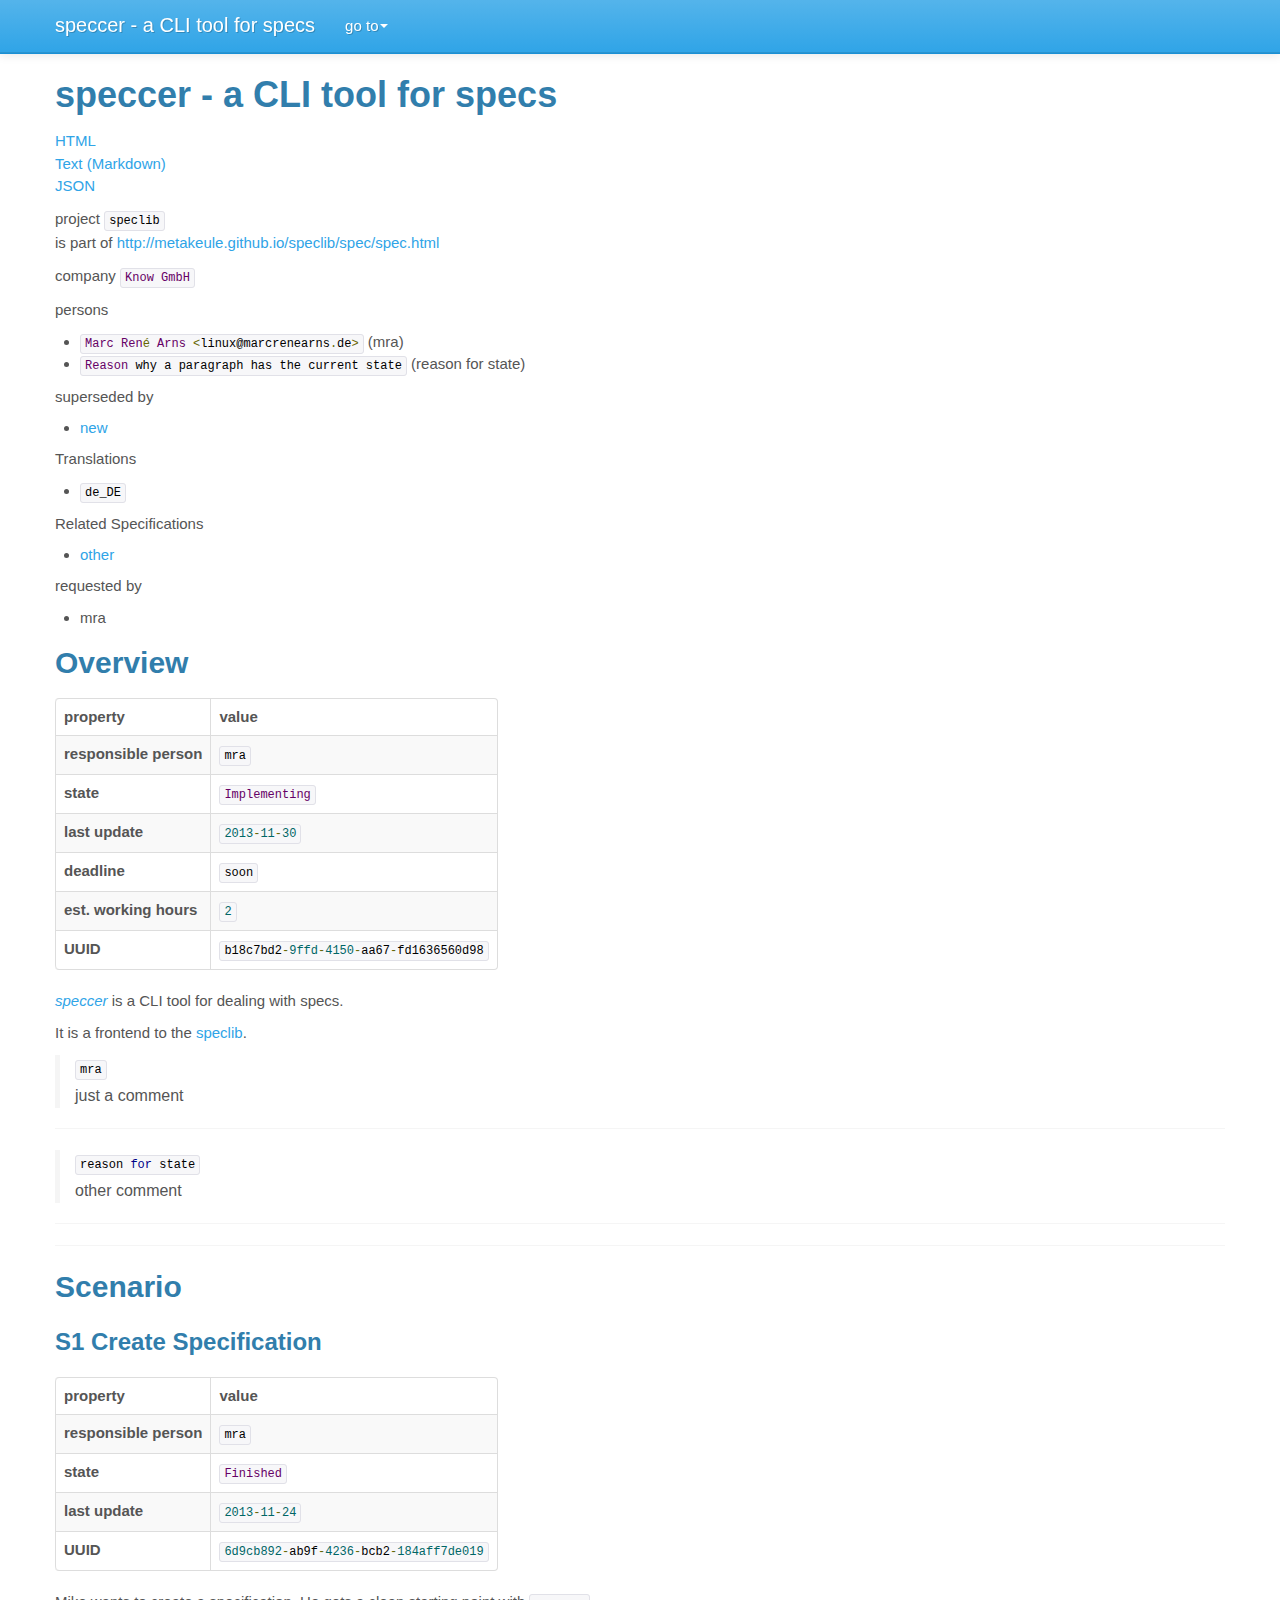
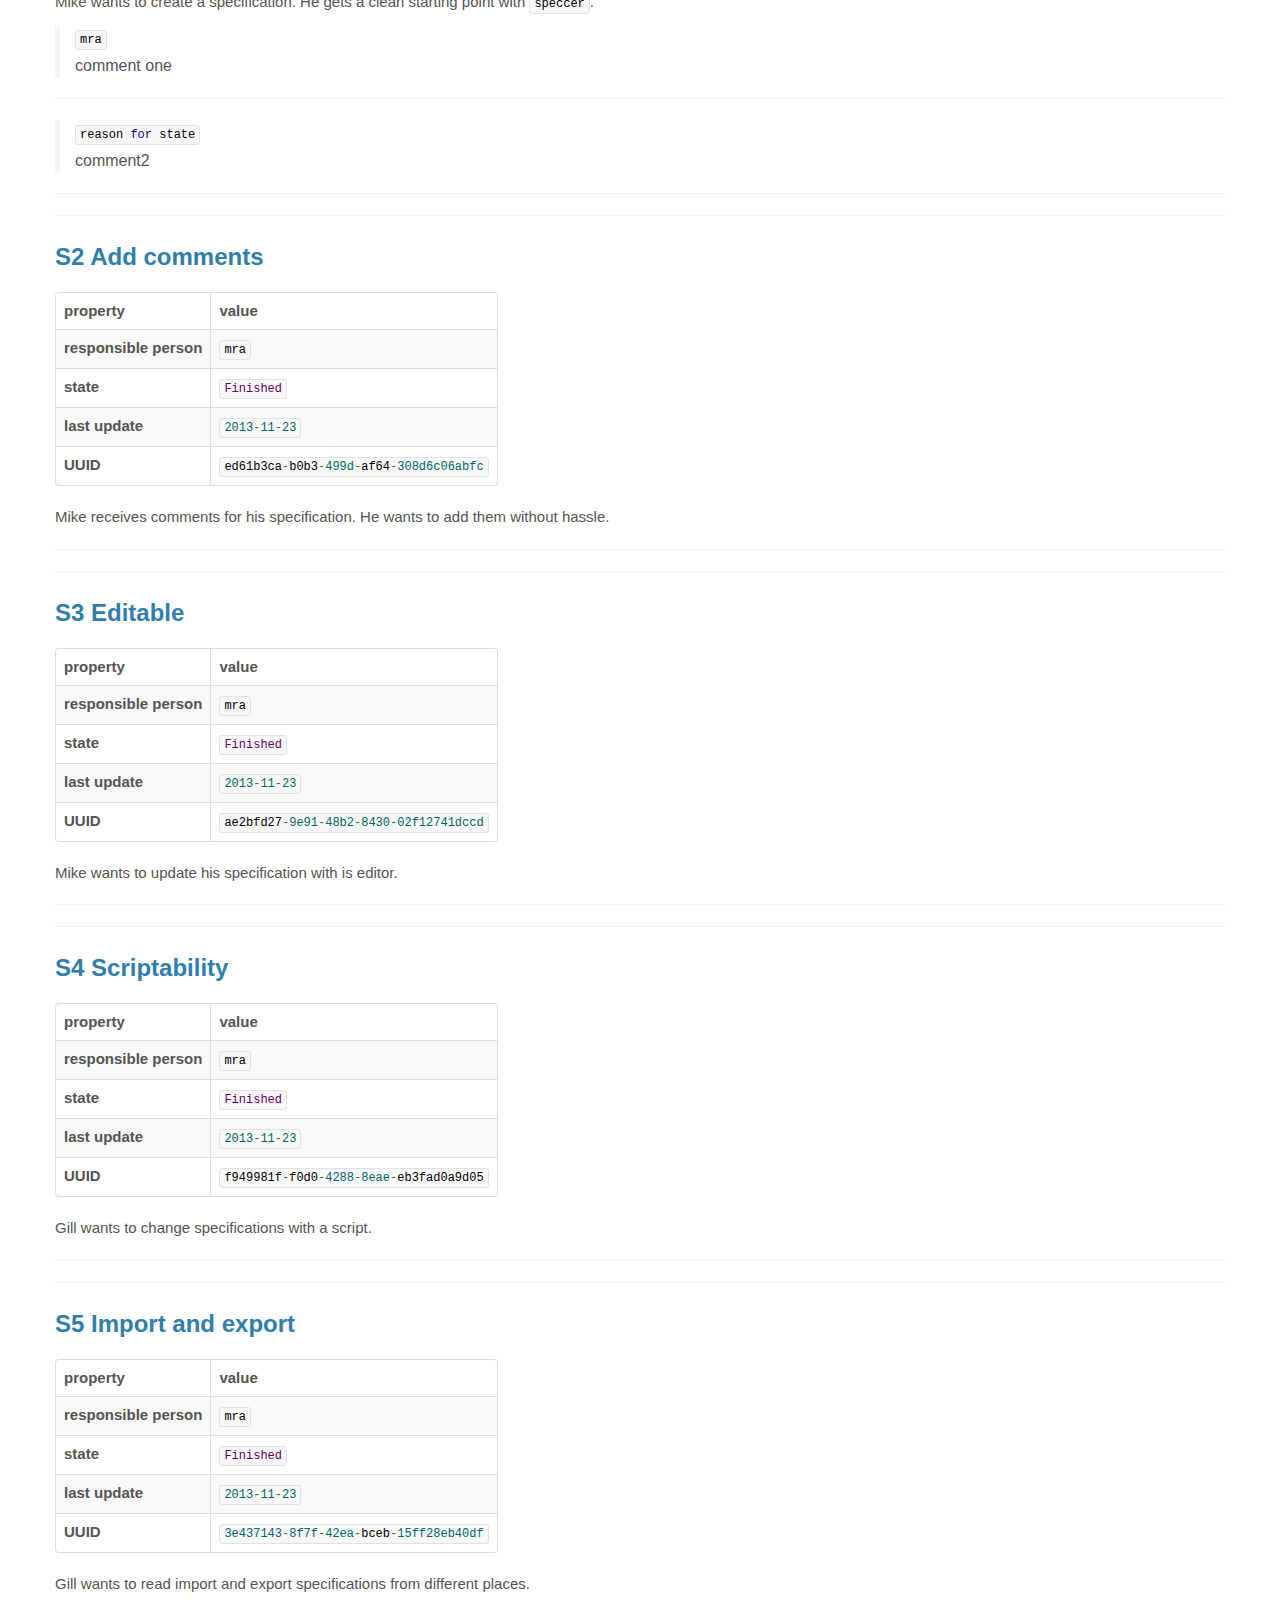
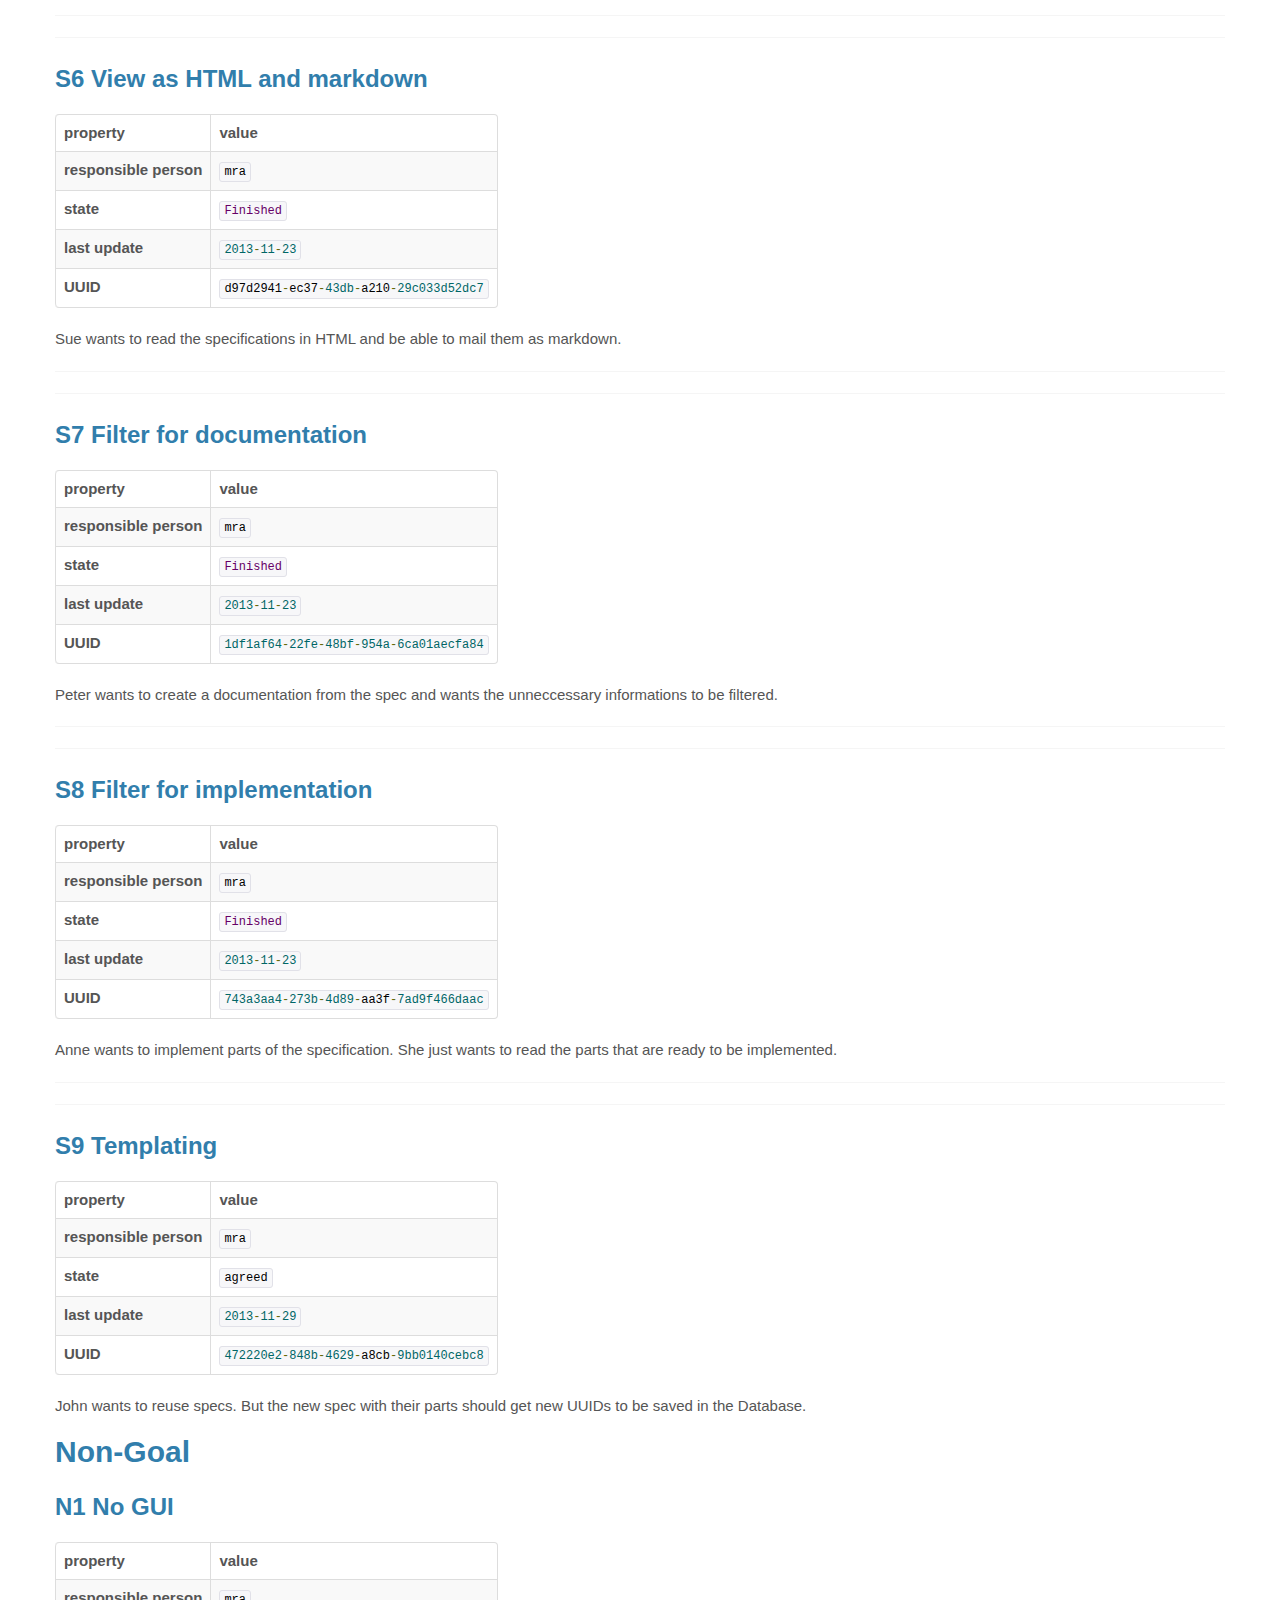
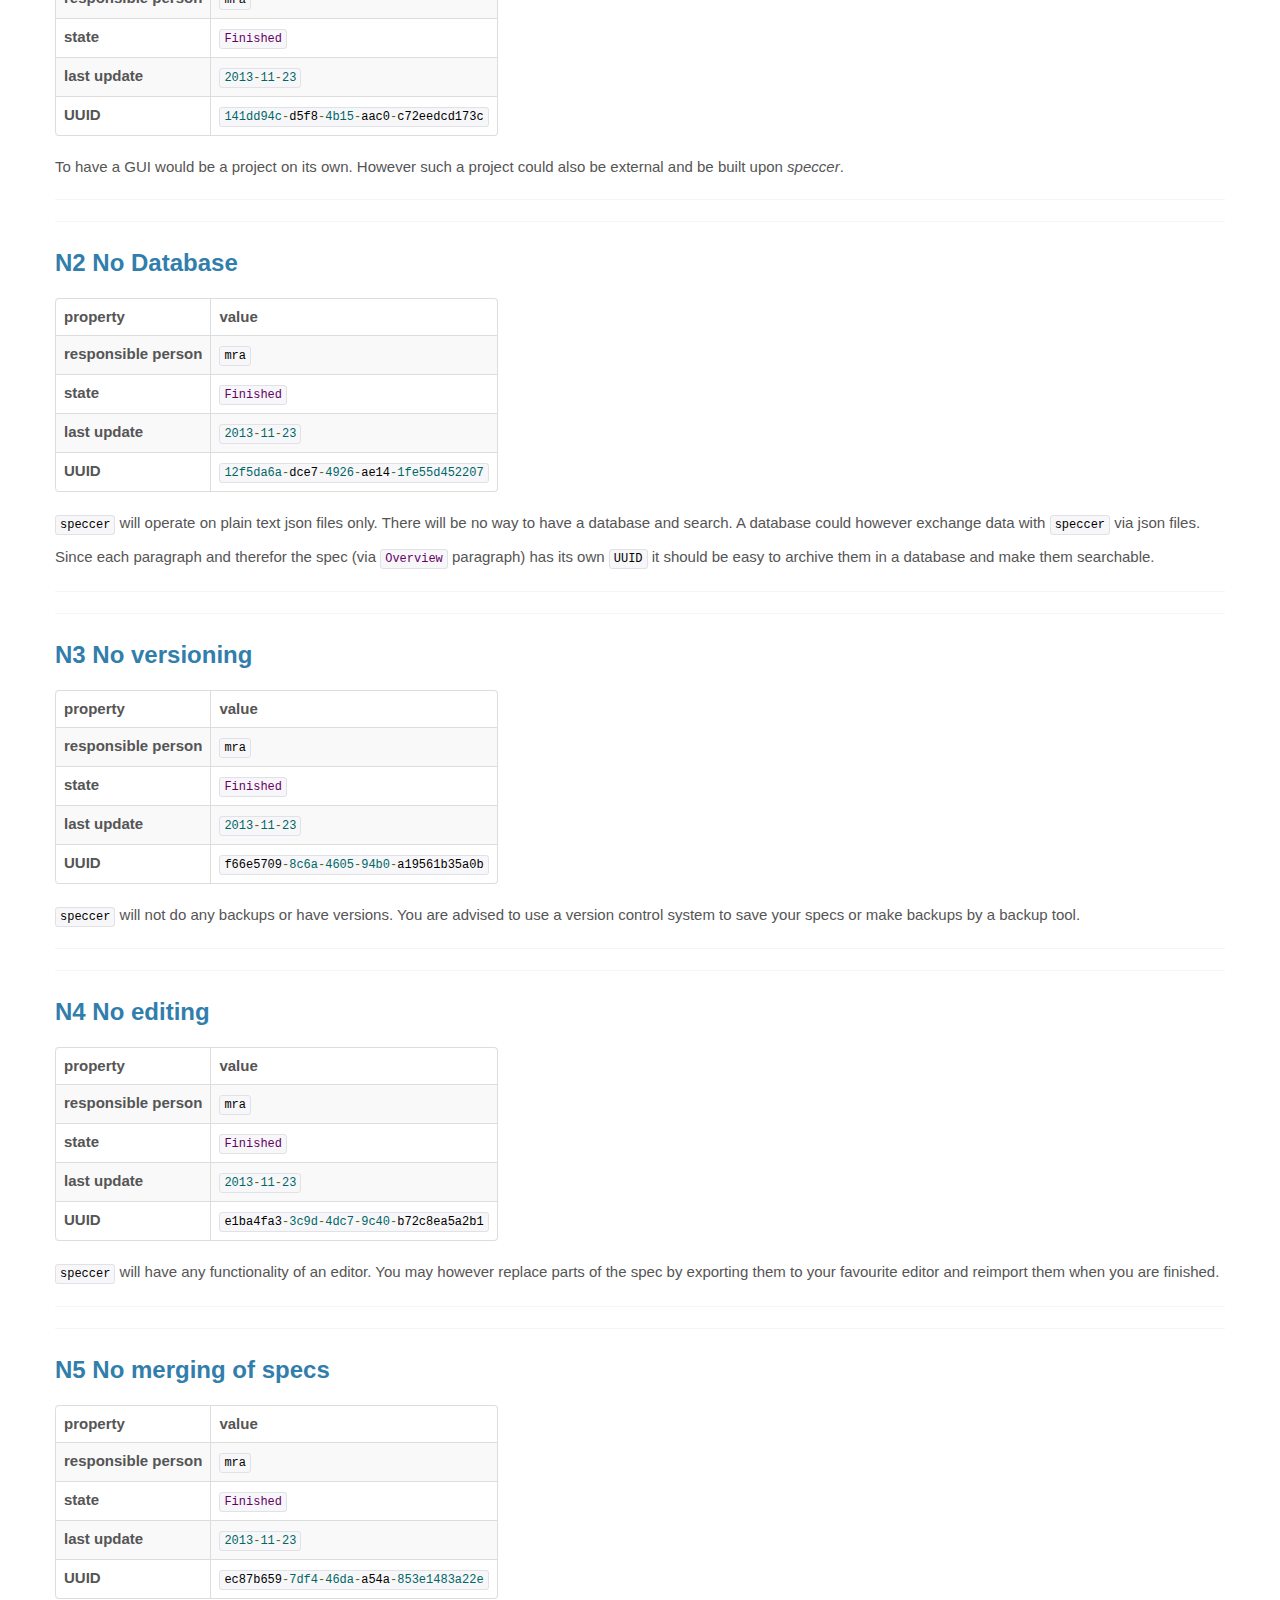
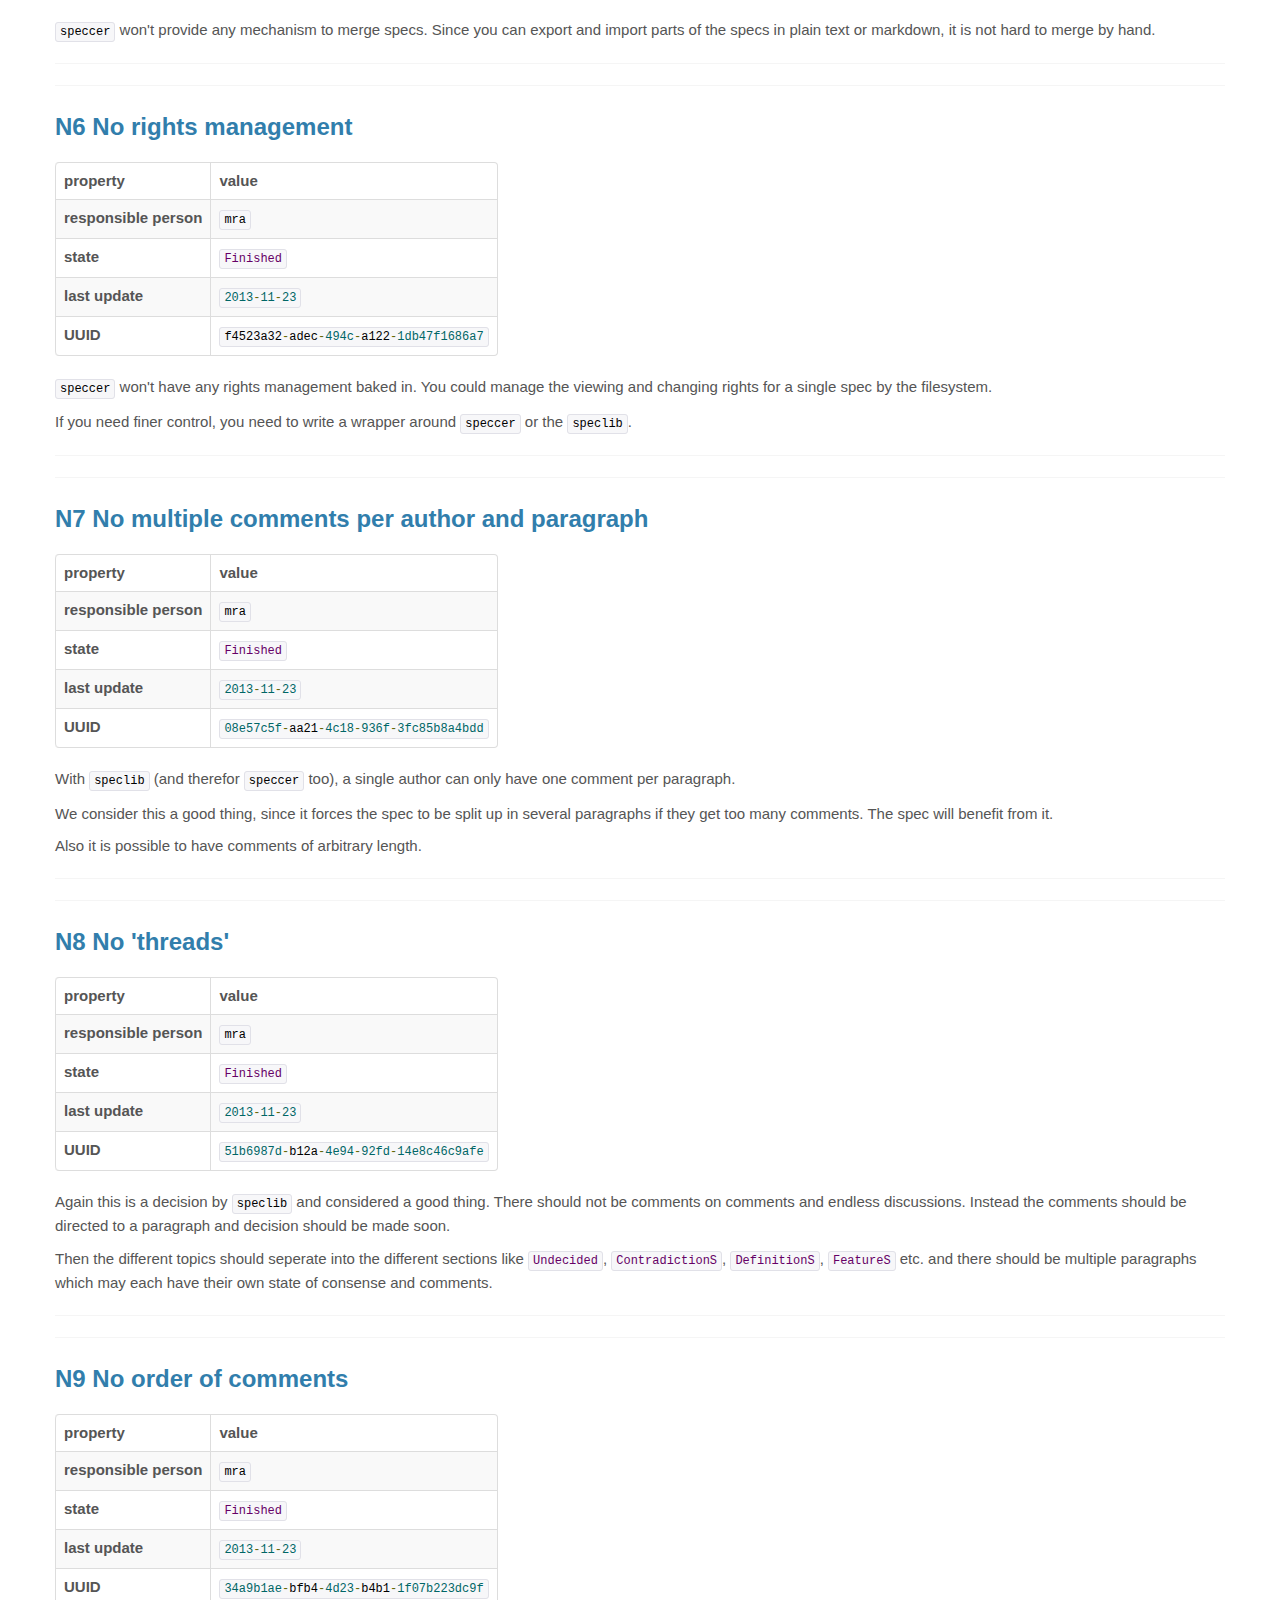
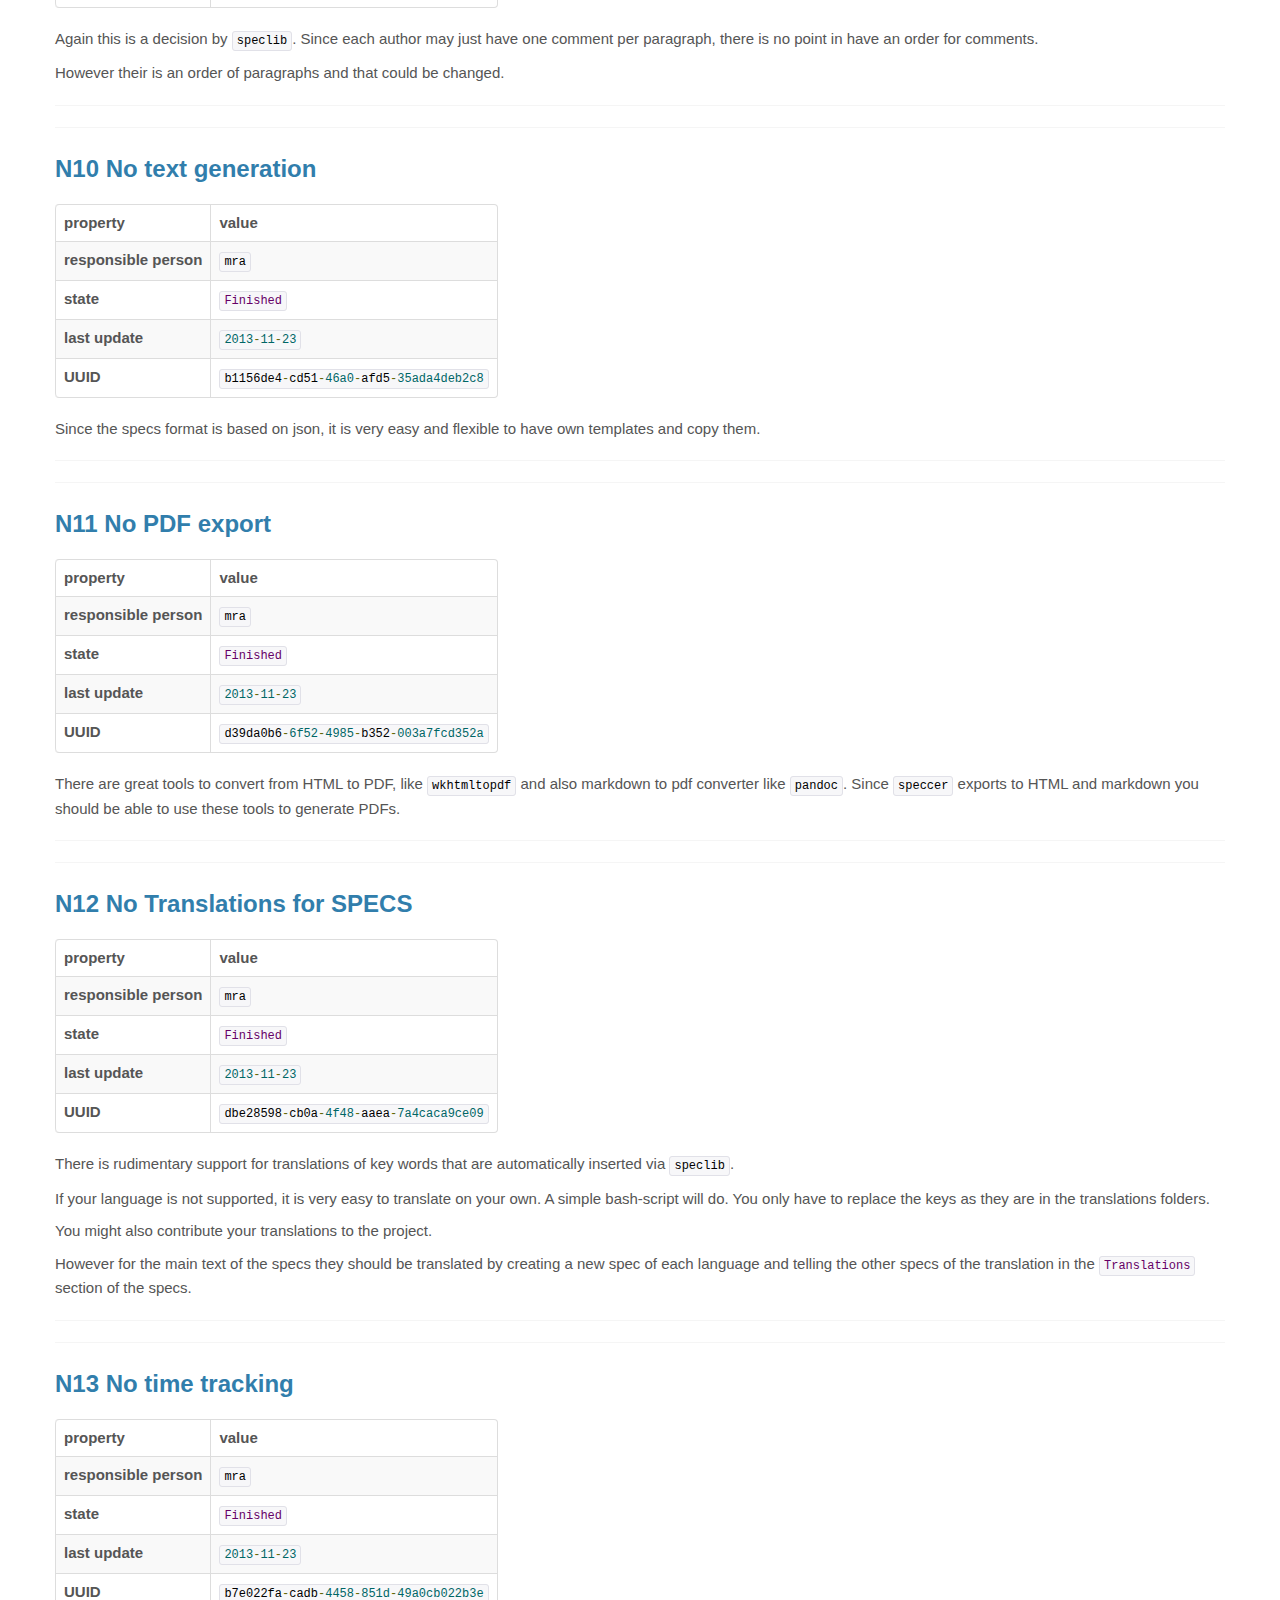
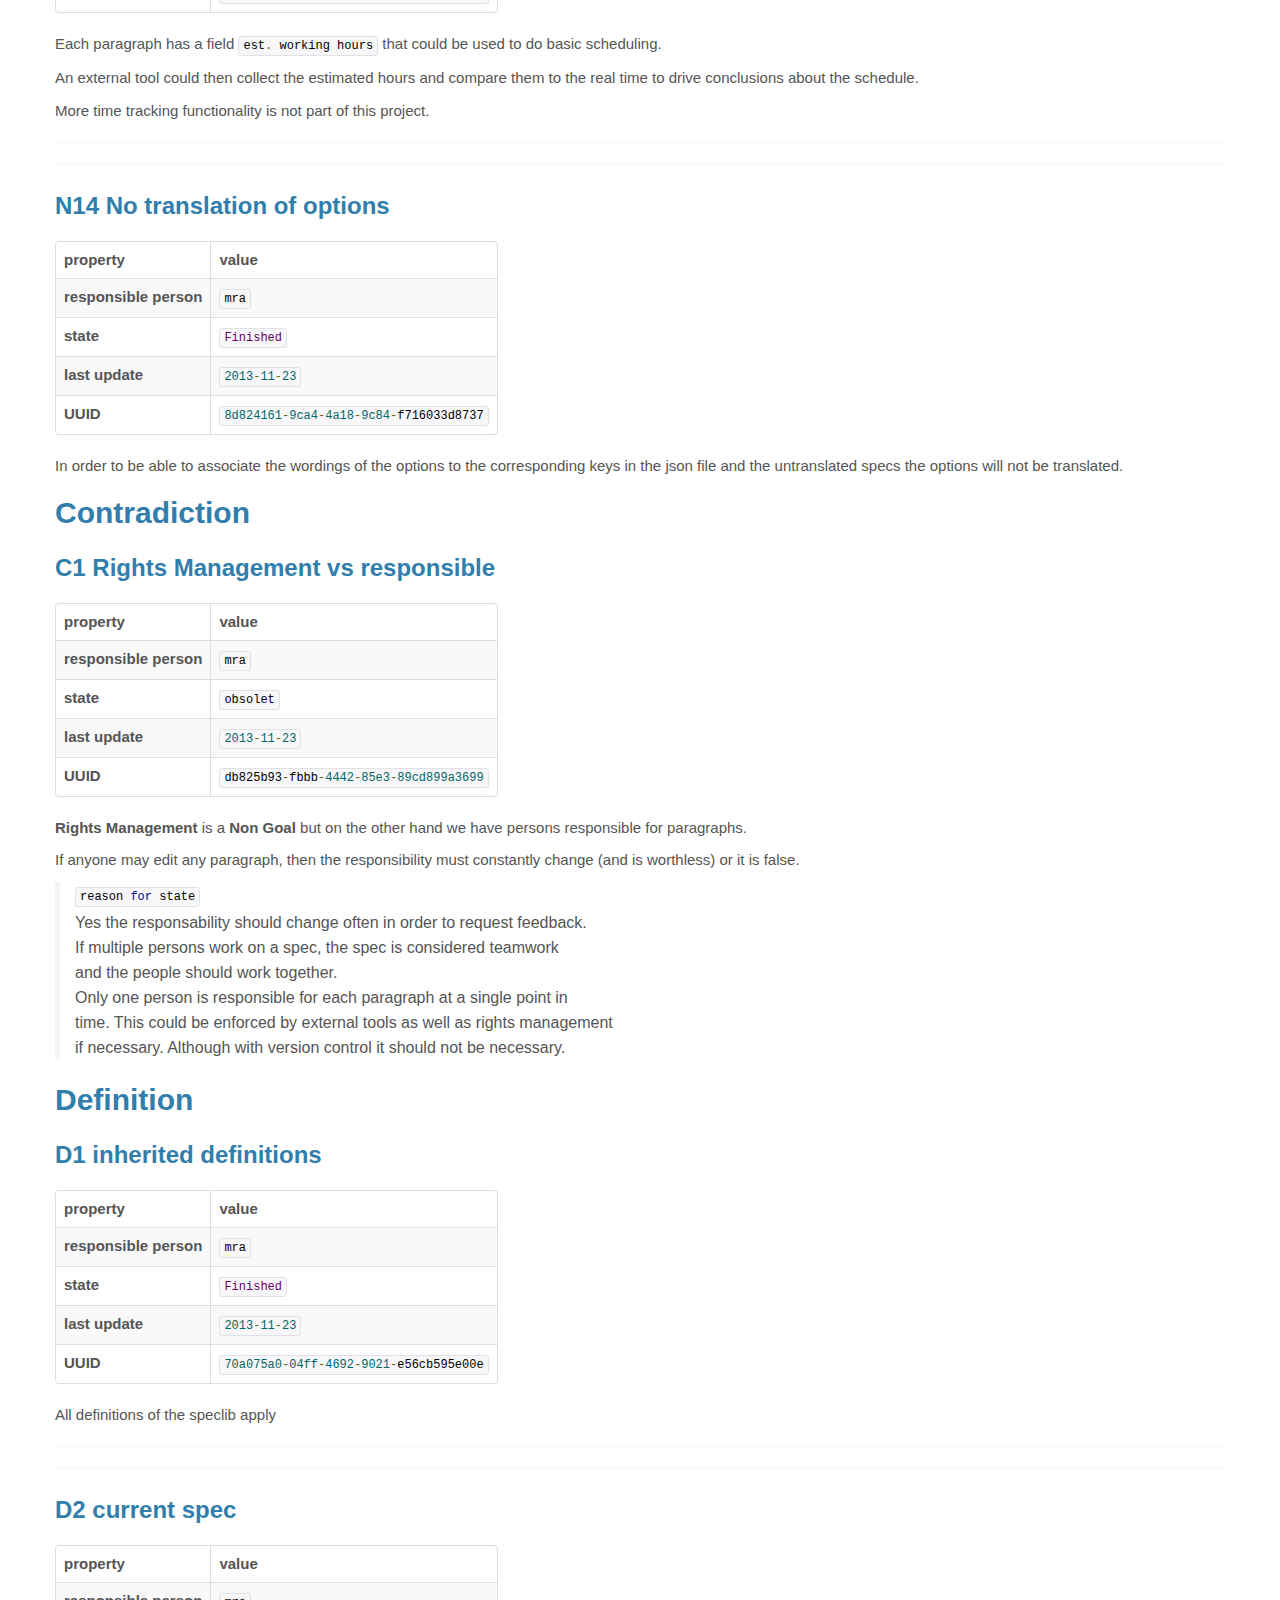
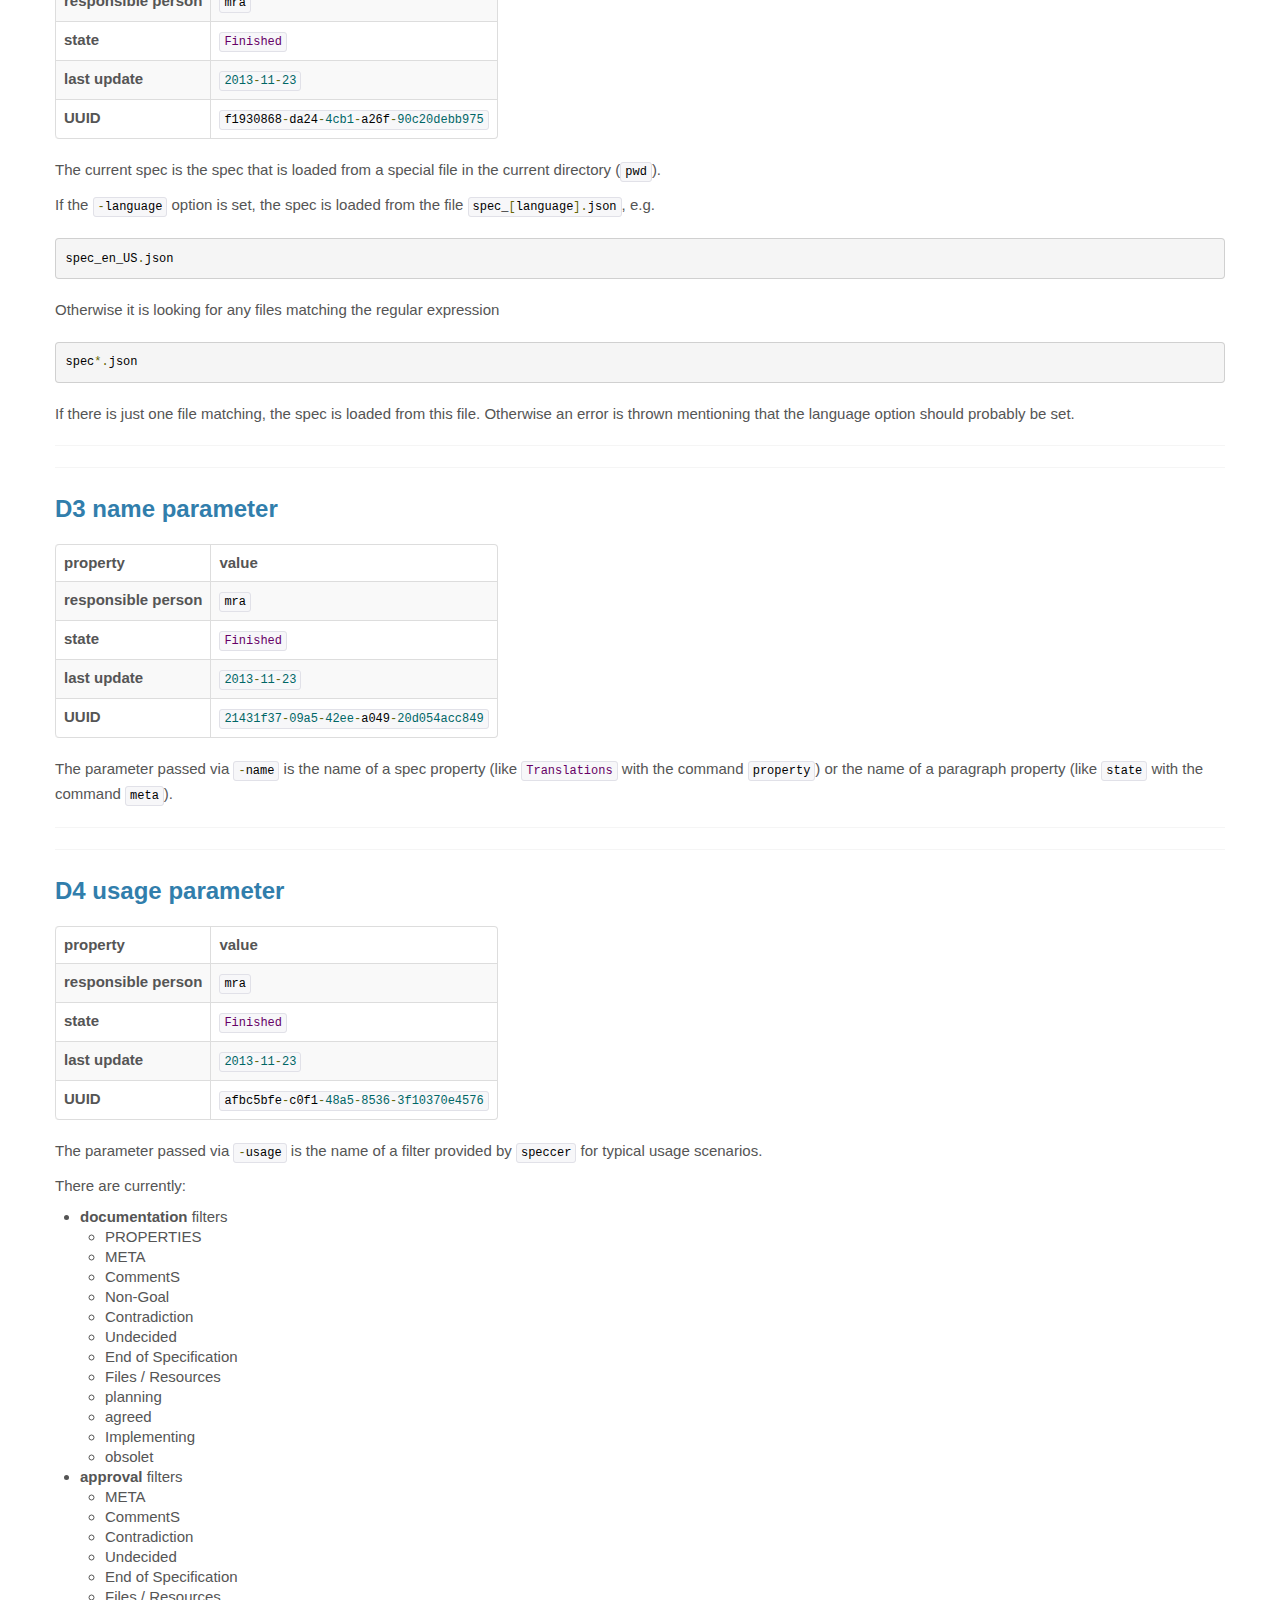
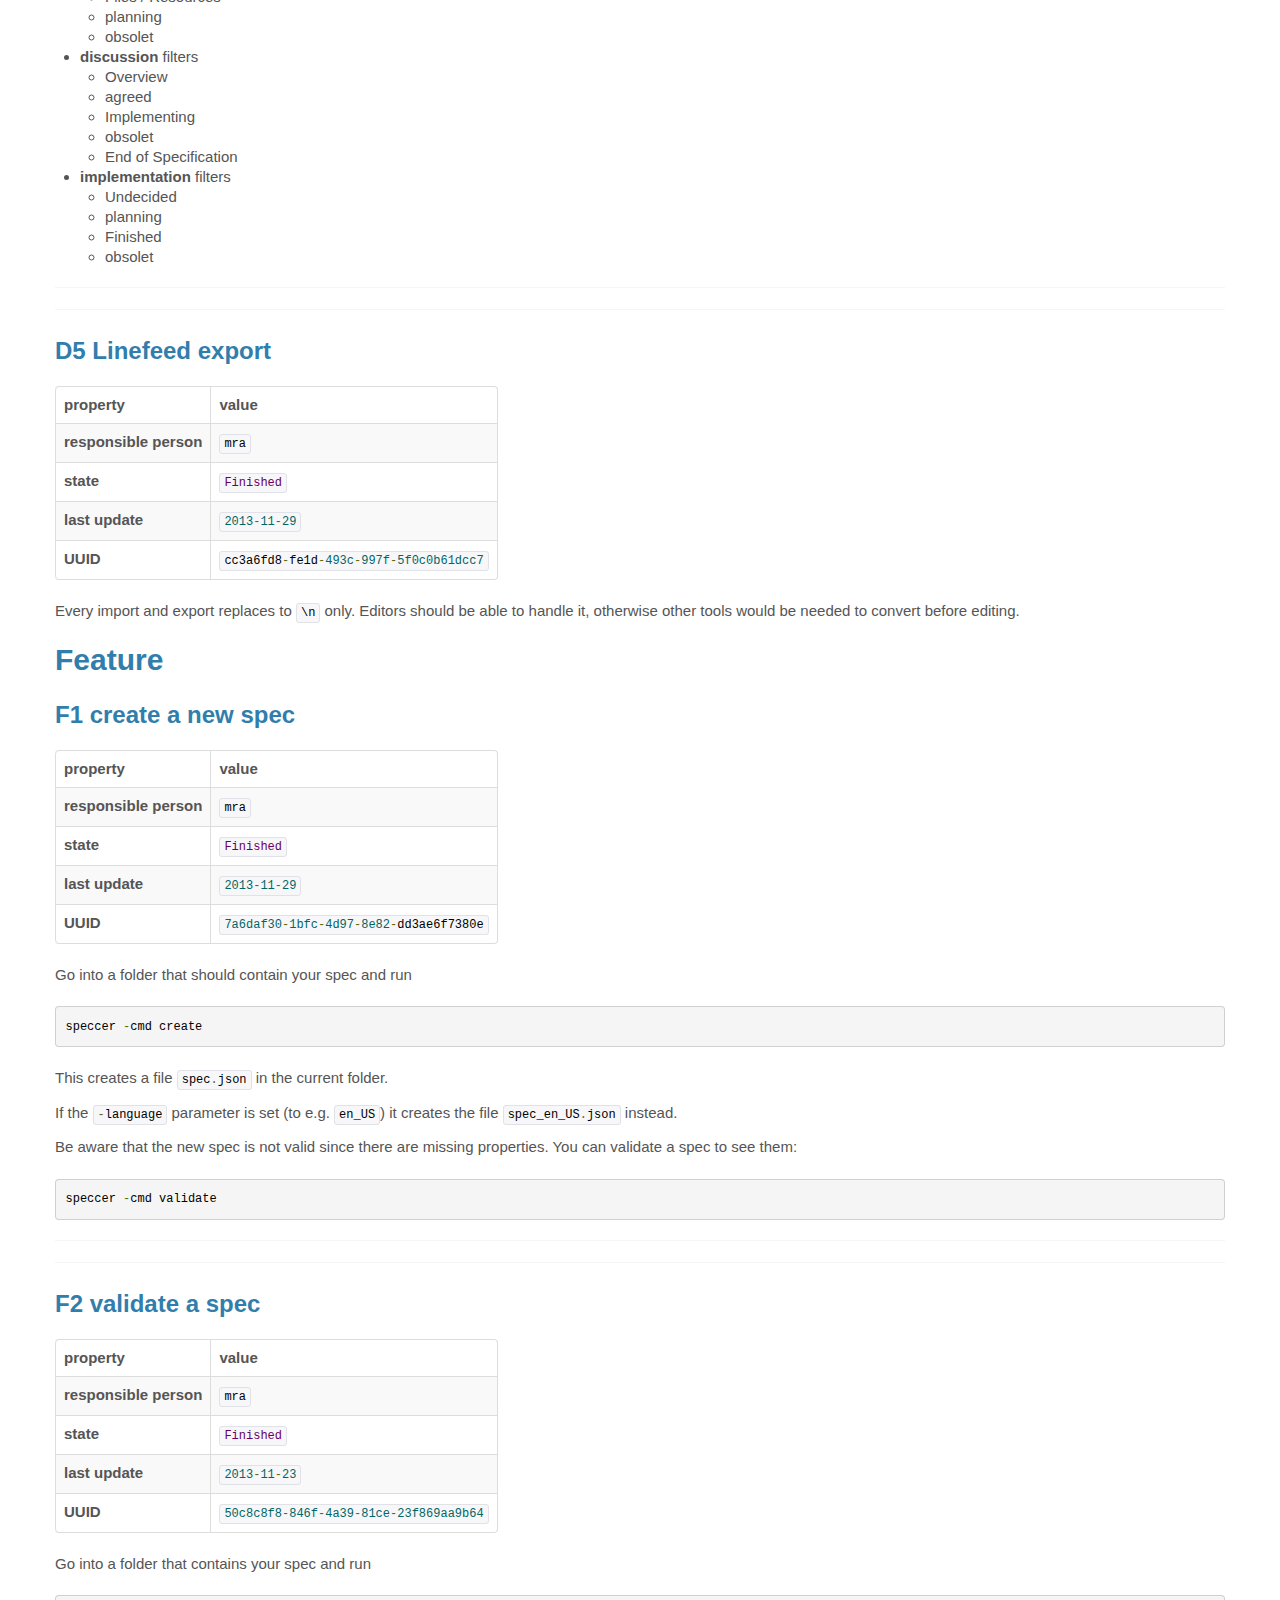
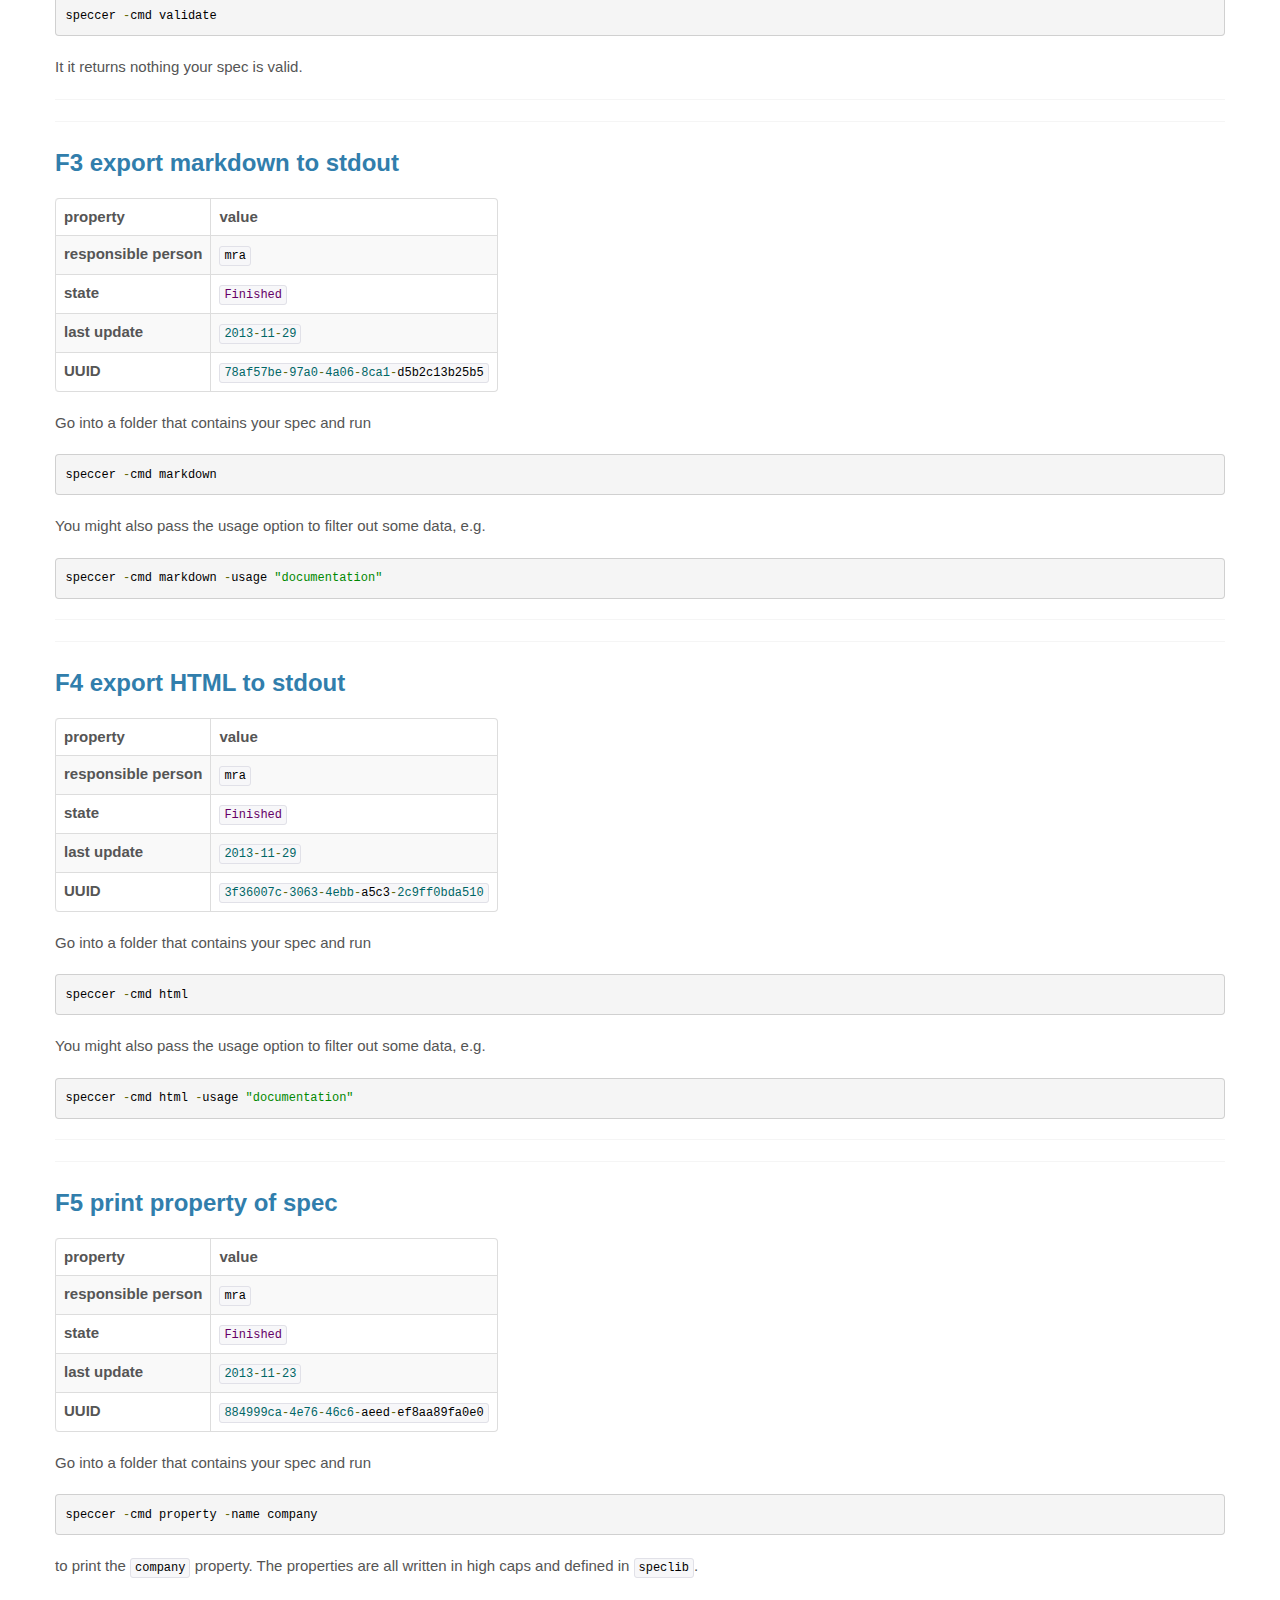
==== commit c16482ed: "add spec.md and spec.html version" ====
--- a/spec.html
+++ b/spec.html
@@ -1042,7 +1042,7 @@
 | :------------------------------- | :------------------- | 
 | **responsible person**           | `mra` 
 | **state**                        | `Implementing` 
-| **last update**                  | `2013-11-29` 
+| **last update**                  | `2013-11-30` 
 | **deadline**                     | `soon` 
 | **est. working hours**           | `2` 
 | **UUID**                         | `b18c7bd2-9ffd-4150-aa67-fd1636560d98` 
@@ -1052,6 +1052,7 @@
 for dealing with specs.
 
 It is a frontend to the [speclib](https://github.com/metakeule/speclib).
+
 
 
 > `mra`  
@@ -3169,4 +3170,3 @@
 </body>
 
 </html>
-
